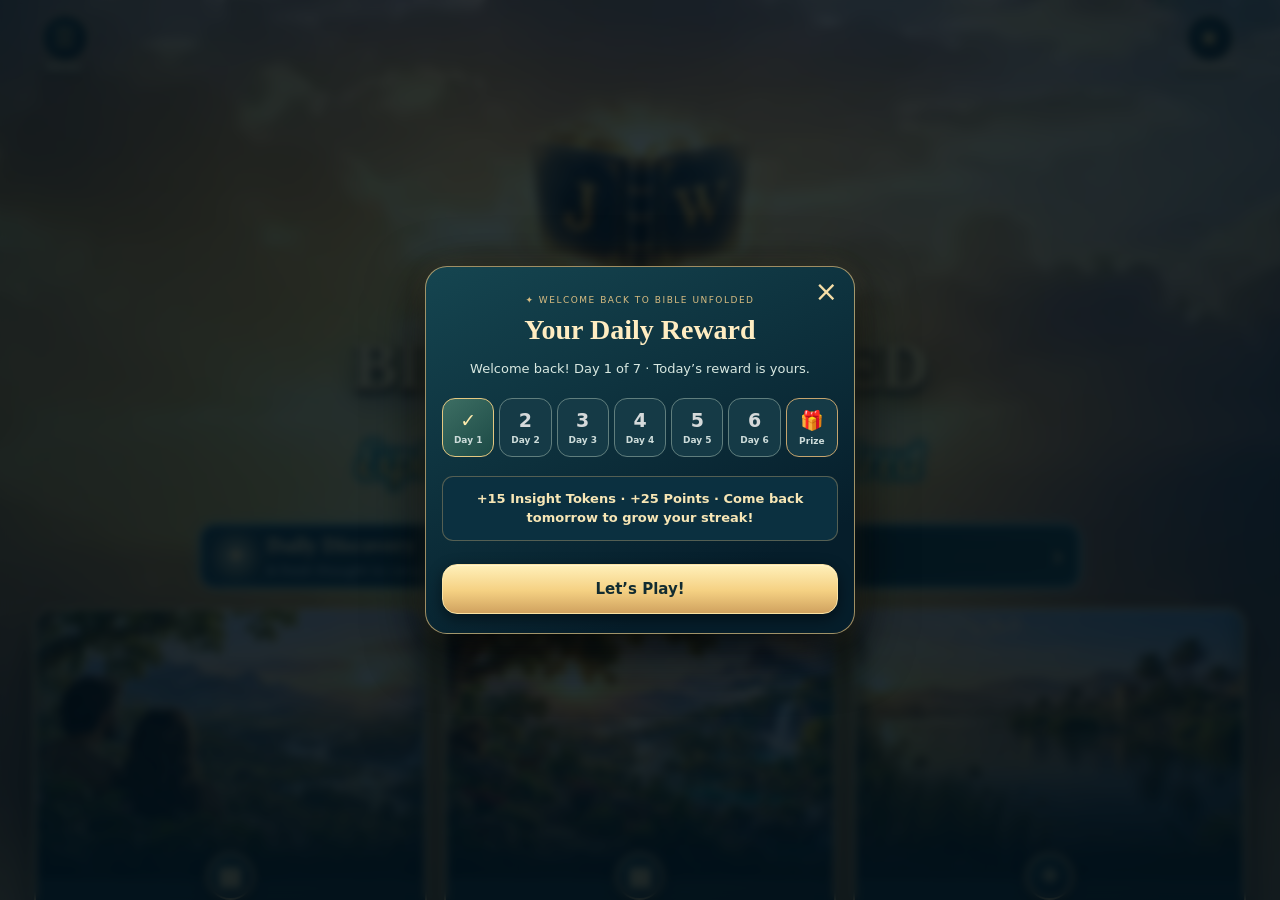
==== index.html @ 42a534f5 "Stage approved Genesis Episodes 13 and 14 on the existing LIVE engine" ====
<!doctype html><html lang="en"><head><meta charset="utf-8"><meta name="viewport" content="width=device-width,initial-scale=1,viewport-fit=cover"><meta name="theme-color" content="#092c35"><title>Bible Unfolded v3.9.231 WORKING — Genesis Word Adventure</title><meta name="build-version" content="v3.9.72-noah-editorial-working">
<script id="bu-daily-live-early-gate-v1">
/* LIVE: hold rapid Daily Discovery taps until the illustrated reader is ready.
   No dropdown, editor, legacy quiz, score, wallet or save migration. */
(()=>{'use strict';
if(!location.pathname.startsWith('/Story-Trails/') &&
 !['127.0.0.1','localhost'].includes(location.hostname))return;
let queued=false,timer=0,attempts=0;
const card=()=>document.getElementById('bu375-home-cta');
const ready=()=>window.BUDailyInsightV1?.libraryCount?.()===60 &&
 typeof window.BUDailyInsightV1.open==='function';
function feedback(message){
 const label=document.getElementById('bu375-home-status');
 if(label)label.textContent=message;
}
function reset(){
 if(timer){clearInterval(timer);timer=0;}
 attempts=0;queued=false;
 card()?.removeAttribute('aria-busy');
}
function openWhenReady(){
 if(!queued)return false;
 const el=card();
 if(!el||!el.getClientRects().length){reset();return true;}
 if(!ready())return false;
 reset();
 if(window.BUDailyInsightV1.open()===false)
  feedback('Could not open Daily Discovery. Please try again.');
 return true;
}
window.addEventListener('click',event=>{
 if(!event.target?.closest?.('#bu375-home-cta'))return;
 event.preventDefault();event.stopImmediatePropagation();event.stopPropagation();
 if(queued)return;
 queued=true;
 if(openWhenReady())return;
 card()?.setAttribute('aria-busy','true');
 feedback('Opening your Daily Discovery…');
 timer=setInterval(()=>{
  if(openWhenReady())return;
  if(++attempts>=450){
   reset();feedback('Daily Discovery could not load. Refresh to try again.');
  }
 },100);
},true);
window.BUDailyLiveEarlyGateV1=Object.freeze({installed:true,queued:()=>queued,ready});
})();
</script>
<style>
:root{--navy:#082530;--deep:#061b26;--teal:#0b3b44;--gold:#f4d48b;--gold2:#cba966;--cream:#fff5d8;--soft:#cbdfdf}*{box-sizing:border-box}html,body{margin:0;min-height:100%;background:var(--deep);color:#fff;font-family:system-ui,-apple-system,Segoe UI,sans-serif}button{font-family:inherit;cursor:pointer}button:focus-visible,a:focus-visible{outline:3px solid #e9c879;outline-offset:3px}button:disabled{opacity:.6;cursor:default}a{color:var(--gold)}.hide,[hidden]{display:none!important}
#app{width:100%;min-height:100dvh;overflow:hidden;background:var(--deep)}.screen{width:100%;height:100dvh;display:flex;flex-direction:column;overflow:hidden}.home-hero{min-height:0;flex:1;position:relative;background-size:cover;background-position:center 58%;display:flex;align-items:center;justify-content:center;text-align:center;padding:24px 20px 18px}.home-hero:before{content:"";inset:0;position:absolute;background:linear-gradient(180deg,#061c27ce,#061d2848 38%,#071924ca 100%)}.hero-copy{z-index:1;max-width:600px}.chapter-label,.overline{font-size:11px;letter-spacing:2.5px;color:var(--gold);font-weight:800}.brand{font-family:Georgia,serif;font-size:clamp(44px,10vw,70px);font-weight:700;line-height:.93;letter-spacing:-1.6px;text-shadow:0 3px 30px #000c;color:#ffe5a2;margin:12px auto 13px}.brand small{display:block;font:700 12px/1.8 system-ui;letter-spacing:4px;color:#fff3d2}.home-hero h1{font-family:Georgia,serif;font-size:clamp(28px,6vw,39px);font-weight:700;line-height:1.08;margin:18px 0 9px;text-shadow:0 3px 10px #0008}.hero-description{font-size:15px;color:#e7f3ed;line-height:1.5;margin:0 auto 18px;max-width:420px}.gold-button,.secondary-button{border-radius:15px;padding:15px 22px;font-size:15px;font-weight:800;border:1px solid #fce3a3;transition:transform .15s}.gold-button{background:linear-gradient(#f6d990,#c89e46);color:#1c2727;box-shadow:0 5px 28px #ffcb6c33;min-height:50px}.gold-button:active,.secondary-button:active{transform:scale(.97)}.secondary-button{color:#f0e8ce;background:#133a46;min-height:45px;border-color:#75949a}.home-actions{display:grid;gap:9px;margin:0 auto;max-width:300px}.route-panel{background:linear-gradient(180deg,#123c49,#082630);padding:13px 15px max(14px,env(safe-area-inset-bottom));border-top:1px solid #d8be7c55;box-shadow:0 -10px 30px #0006;max-height:43dvh;overflow-y:auto}.route-header{display:flex;align-items:center;justify-content:space-between;margin-bottom:10px}.route-header h2{font-family:Georgia,serif;font-size:20px;margin:0}.route-sub{font-size:11px;color:#b1cacb}.path-list{display:flex;gap:9px;overflow-x:auto;padding:2px 0 7px;scrollbar-width:thin;scrollbar-color:#bda16c66 transparent}.episode{flex:0 0 146px;border:1px solid #58767a77;border-radius:12px;min-height:87px;padding:9px 10px;background:#143d47;color:#d9e7e4;text-align:left}.episode.available{background:linear-gradient(135deg,#315a59,#12383e);border:1px solid #e0c580;color:#fff}.episode .n{font-family:Georgia,serif;font-size:19px;color:#fbe0a3}.episode strong{display:block;font-size:13px;margin:2px 0 3px}.episode span{display:block;font-size:10px;color:#b6d0cb}.route-foot{font-size:11px;margin:8px 0 0;color:#b6cfcb}
/* active gameplay */
.play-head{min-height:59px;display:flex;align-items:center;justify-content:space-between;gap:10px;padding:7px 11px;background:#061d29;border-bottom:1px solid #e1c78349;flex-shrink:0}.play-head .back{width:41px;height:41px;border-radius:100%;display:grid;place-items:center;color:#f6dd9d;background:#153c47;border:1px solid #d8c381;font-size:21px;flex-shrink:0}.head-title{text-align:center;min-width:0}.head-title b{font-family:Georgia,serif;display:block;font-size:19px;white-space:nowrap;overflow:hidden;text-overflow:ellipsis}.head-title small{font-size:10px;letter-spacing:1.2px;color:#c8a96a}.head-btn{width:41px;height:41px;flex-shrink:0;border-radius:12px;border:1px solid #54757a;background:#133847;color:#fff;font-size:21px}.scene{position:relative;min-height:0;flex:0 0 34dvh;overflow:hidden;background:#071e2a}.scene-img{position:absolute;inset:0;background-size:cover;background-position:center center;opacity:0;transform:scale(1.035);transition:opacity .85s ease,transform 4s ease;z-index:0}.scene-img.show{opacity:1;transform:scale(1)}.scene-shade{position:absolute;inset:0;background:linear-gradient(180deg,#0009,transparent 35%,transparent 67%,#001f2cb0);pointer-events:none}.scene-label{position:absolute;left:14px;top:14px;right:14px;display:flex;justify-content:space-between;align-items:start;gap:8px;text-shadow:0 2px 9px #000e}.scene-label strong{font-family:Georgia,serif;font-size:18px;display:block;line-height:1.2}.scene-label span{font-size:10px;color:#e4d39f;letter-spacing:1.2px}.stepdots{display:flex;gap:5px;align-items:center}.stepdots i{width:12px;height:4px;border-radius:6px;background:#a0b9bc99;box-shadow:0 1px 3px #000}.stepdots i.active{background:#f9d98b;box-shadow:0 0 10px #ffe7acaa}.scene-sub{position:absolute;bottom:8px;left:15px;right:15px;text-align:center;color:#fff4cd;font:italic 14px Georgia,serif;text-shadow:0 2px 7px #000b;pointer-events:none}.initial-world{position:absolute;inset:0;background:radial-gradient(ellipse at 50% 30%,#1a4550a8,transparent 62%),linear-gradient(180deg,#05121f,#081c2c 55%,#082e3c 79%,#081b29);overflow:hidden}.initial-world:before{content:"";position:absolute;inset:0;background:radial-gradient(circle at 20% 18%,#fff8 0 1px,transparent 2px),radial-gradient(circle at 67% 28%,#effbffb0 0 1px,transparent 2px),radial-gradient(circle at 82% 10%,#fff9 0 1px,transparent 2px);background-size:86px 59px,137px 121px,99px 128px;opacity:.17}.initial-world:after{content:"";position:absolute;left:-15%;right:-15%;bottom:-36%;height:65%;border-radius:50%;background:radial-gradient(ellipse at 50% 10%,#28617780,#031523 64%);box-shadow:0 -15px 26px #6793b22b;transform:rotate(-7deg)}
.gamepanel{display:flex;flex-direction:column;align-items:center;min-height:0;flex:1;padding:10px 13px max(10px,env(safe-area-inset-bottom));background:linear-gradient(180deg,#133a44,#072532 72%);overflow-y:auto;gap:7px;text-align:center}.gamepanel .eyebrow{font-size:10px;letter-spacing:2.3px;color:var(--gold);font-weight:800}.clue{font-family:Georgia,serif;line-height:1.14;margin:2px 0 0;font-size:clamp(20px,2.65dvh,25px);color:#fff8e7;max-width:470px}.letter-answer{font-size:21px;font-weight:700;letter-spacing:4px;min-height:28px;color:#f6d98e}.letter-answer.empty{font-size:12px;letter-spacing:0;color:#a9c5c5}.wheel{width:min(82vw,37dvh,320px);height:min(82vw,37dvh,320px);flex:0 0 auto;position:relative;margin:0 auto;touch-action:none;user-select:none;background:radial-gradient(circle,#214b56c7,#12354040 63%,transparent 64%);border-radius:50%}.wheel:before{content:"";position:absolute;inset:17%;border:2px solid #e3d18f18;border-radius:100%;pointer-events:none}.wheel-line{position:absolute;inset:0;width:100%;height:100%;pointer-events:none;overflow:visible}.wheel-line polyline{fill:none;stroke:#eac77e;stroke-width:3.5;stroke-linecap:round;stroke-linejoin:round;filter:drop-shadow(0 0 4px #ffcf6e)}.tile{position:absolute;top:50%;left:50%;display:grid;place-items:center;width:clamp(53px,8dvh,68px);height:clamp(53px,8dvh,68px);border:2px solid #b9d8d6;border-radius:50%;background:radial-gradient(circle at 37% 25%,#426476,#163847 72%,#0c2834);box-shadow:0 3px 11px #000a,0 0 11px #b8e5e055;color:#fff7e4;font-size:26px;font-weight:800;transform:translate(-50%,-50%);touch-action:none}.tile.chosen{background:radial-gradient(circle,#ffdf9d,#c8a357);color:#142e35;border-color:#fff4c5;box-shadow:0 0 16px #efd190a6}.panel-foot{width:100%;max-width:420px;display:flex;justify-content:space-between;gap:9px;margin-top:auto}.utility-btn{background:#153b45;color:#d8e8de;border:1px solid #64858a;border-radius:12px;font-weight:700;font-size:12px;padding:11px 15px;min-width:83px}.utility-btn:active{background:#29606c}.note{margin:0;min-height:19px;font-size:11px;color:#c1d5ce}.moment{width:100%;max-width:410px;display:flex;flex-direction:column;align-items:stretch;text-align:center;gap:11px;justify-content:center;flex:1;padding:6px}.moment h2{font-family:Georgia,serif;font-size:clamp(26px,4dvh,35px);margin:0;color:#ffe3a2}.moment p{font:17px/1.55 Georgia,serif;margin:0;color:#f1f3e9}.moment .gold-button{width:100%;margin-top:4px}.period-tag{color:#cdbb7c;font-size:11px;letter-spacing:1.9px;font-weight:700}.complete-note{background:linear-gradient(135deg,#f3e5c7,#d6be91);border:1px solid #ffe5b4;box-shadow:0 7px 25px #0008;color:#283833;border-radius:15px;padding:18px;font:16px/1.5 Georgia,serif}.moment .complete-note p{color:#273a39}.next-step{font-size:13px;color:#b9d3ce}
#legacy-screen{position:fixed;inset:0;z-index:80;background:#061c28}#legacy-frame{height:100%;width:100%;border:0}#legacy-back{position:absolute;right:12px;top:14px;z-index:90;background:#0d3642e0;color:#fff7df;border:1px solid #f3d48f;font-size:12px;border-radius:12px;padding:8px 10px;box-shadow:0 2px 12px #000a}
@media(max-height:735px){.scene{flex-basis:31dvh}.play-head{min-height:54px}.gamepanel{gap:3px;padding-top:6px}.wheel{width:min(79vw,34dvh,278px);height:min(79vw,34dvh,278px)}.tile{width:clamp(44px,7.3dvh,57px);height:clamp(44px,7.3dvh,57px);font-size:22px}.clue{font-size:19px}.letter-answer{min-height:26px}.panel-foot .utility-btn{padding:8px}.route-panel{max-height:42dvh}}
@media(max-height:615px){.scene{flex-basis:29dvh}.wheel{width:min(72vw,31dvh,246px);height:min(72vw,31dvh,246px)}.tile{height:42px;width:42px;font-size:19px}.scene-sub{font-size:12px}}
@media(min-width:850px){#app{max-width:520px;min-height:100dvh;margin:0 auto;box-shadow:0 0 100px #000c}.scene{flex-basis:41dvh}.wheel{width:332px;height:332px}}
@media(prefers-reduced-motion:reduce){*,*:before,*:after{animation-duration:.01ms!important;transition-duration:.01ms!important}}

/* Bible Unfolded v0.7 — premium game shell */
#app{position:relative}.hub-screen{background:radial-gradient(ellipse at 80% 0%,#1b4b56 0%,transparent 44%),#091e29;color:#fff}.hub-head{height:68px;padding:10px 15px;display:flex;align-items:center;justify-content:space-between;flex-shrink:0;background:linear-gradient(110deg,#0b2b35,#081b27);border-bottom:1px solid #d9ba6a55;z-index:3}.hub-headtitle{text-align:center;min-width:0}.hub-headtitle small{display:block;font-size:9px;letter-spacing:2px;color:#d5c08c;font-weight:700}.hub-headtitle b{font:700 22px/1.25 Georgia,serif}.hub-icon{background:#0e3540;border:1px solid #b39e6c7d;color:#f9e4b1;width:43px;height:43px;display:grid;place-items:center;border-radius:13px;font-size:29px;line-height:1;flex-shrink:0}.hub-icon:active{transform:scale(.94)}.hub-scroll{overflow-y:auto;overscroll-behavior:contain;flex:1;min-height:0;padding-bottom:max(30px,env(safe-area-inset-bottom));scrollbar-width:thin;scrollbar-color:#b79c63 #0b2a34}.hub-scroll h1{font:700 clamp(28px,7vw,39px)/1.08 Georgia,serif;color:#fff0ca;margin:9px 0}.hub-scroll p{line-height:1.48;color:#c9dcdd;margin:7px 0 12px}.overline{color:#e8cd87}.home-hero{min-height:100dvh;padding:calc(22px + env(safe-area-inset-top)) 20px calc(28px + env(safe-area-inset-bottom));position:relative;background-position:center center;background-size:cover}.home-hero:before{z-index:0;background:linear-gradient(180deg,#081a28cb,#041c2888 28%,#071f2b19 51%,#061823dd 100%),radial-gradient(ellipse at 50% 45%,#08172152,transparent 78%)}.cover-film{position:absolute;inset:-9%;z-index:0;background-image:inherit;background-position:center;background-size:cover;animation:cover-pan 22s ease-in-out infinite alternate;filter:saturate(1.17) contrast(1.1);opacity:.27;pointer-events:none}.cover-shine{z-index:0;position:absolute;left:-30%;bottom:8%;height:28%;width:160%;background:radial-gradient(ellipse,#ffd99c24,transparent 65%);animation:cover-breathe 7s ease-in-out infinite alternate;pointer-events:none}.cover-edition{font-size:10px;letter-spacing:2.4px;color:#fae0aa;font-weight:800;text-shadow:0 2px 10px #000;line-height:1.6}.hero-copy{position:relative;top:-1.6%;width:100%;max-width:620px}.brand{font-size:clamp(48px,12.3vw,82px);letter-spacing:-2.5px;line-height:.88;margin:18px auto 8px;color:#ffe3a0;text-shadow:0 4px 2px #4b35143c,0 8px 25px #000e,0 0 30px #e7ad7240}.brand-rule{display:flex;align-items:center;justify-content:center;gap:12px;color:#f5d591;font-size:13px;margin:19px auto 9px}.brand-rule i{height:1px;width:63px;background:linear-gradient(90deg,transparent,#d8b56b)}.brand-rule i:last-child{transform:rotate(180deg)}.game-subtitle{font:italic 23px/1.3 Georgia,serif;color:#fff3d5;text-shadow:0 2px 12px #000e}.hero-description{font-size:13px;letter-spacing:.35px;margin:14px auto 23px;max-width:300px;color:#e7ece3}.home-actions{max-width:275px}.home-actions .gold-button{font:900 19px system-ui;letter-spacing:2px;box-shadow:0 7px 30px #0b1420aa,0 0 18px #ffc57763;min-height:61px;border-radius:18px}.home-actions .gold-button span{font-size:14px;margin-left:8px}.floating-menu{position:absolute;z-index:5;top:calc(18px + env(safe-area-inset-top));left:17px;width:45px;height:45px;display:grid;place-items:center;border:1px solid #e6cd8c7d;border-radius:14px;color:#fff3d3;background:#072733be;box-shadow:0 3px 18px #0005}.cover-bottom{position:absolute;z-index:3;bottom:calc(28px + env(safe-area-inset-bottom));left:0;right:0;text-align:center;display:flex;flex-direction:column;gap:10px;color:#ffe5a4a9;font-size:10px;font-weight:700;letter-spacing:2.3px}.cover-dots{color:#f0ce8cc9;font-size:12px;letter-spacing:5px}@keyframes cover-pan{from{transform:scale(1.03) translate(-1%,0)}to{transform:scale(1.14) translate(1.5%,-1.3%)}}@keyframes cover-breathe{from{opacity:.33;transform:scale(.85)}to{opacity:1;transform:scale(1.08)}}
/* Journey: theatrical animated winding path */
.journey-intro{padding:24px 19px 17px;background:linear-gradient(180deg,#18465285,transparent)}.journey-intro p{max-width:420px;font-size:13px}.journey-progress{display:flex;gap:10px;align-items:center;flex-wrap:wrap;margin-top:19px}.journey-progress-line{height:6px;border-radius:10px;background:#355b61;overflow:hidden;flex:1 1 140px;border:1px solid #e0ca9259}.journey-progress-line div{height:100%;width:8%;background:linear-gradient(90deg,#f6d494,#c59842);border-radius:9px;box-shadow:0 0 15px #efc276}.journey-progress span{font-size:10px;color:#ddc992;letter-spacing:.3px}.journey-celebrate{text-align:center;margin:6px 15px 12px;background:linear-gradient(105deg,#b68a3a55,#214a4a);border:1px solid #efc97a98;border-radius:14px;color:#ffefbd;padding:13px;font-size:12px;font-weight:800;letter-spacing:1.4px;animation:banner-rise .85s ease-out}.route-world.celebrating .route-stop.open{animation:milestone-pulse 1.8s ease-in-out 2}@keyframes milestone-pulse{0%,100%{box-shadow:0 8px 29px #000c}50%{box-shadow:0 0 28px #f1ce8c88,0 8px 29px #000b}}.journey-celebrate small{display:block;margin-top:6px;font-size:11px;font-weight:400;color:#cce2db;letter-spacing:0}.route-world{position:relative;margin:0 12px 16px;min-height:1140px;border-radius:20px;background:linear-gradient(135deg,#123d47d0,#0d2732e8 48%,#0a202a),radial-gradient(circle at center,#44666a,transparent);overflow:hidden;border:1px solid #e0c17d30;box-shadow:inset 0 0 70px #010d14b5,0 8px 22px #0006}.route-world:before{content:"";position:absolute;inset:0;background:radial-gradient(circle at 12% 8%,#e5bf6840 0 1px,transparent 3px),radial-gradient(circle at 78% 40%,#d9c58244 0 1px,transparent 3px),radial-gradient(circle at 30% 72%,#acc9ca46 0 1px,transparent 3px);background-size:64px 71px,91px 93px,123px 98px;opacity:.36;pointer-events:none}.trail-svg{position:absolute;inset:0;width:100%;height:1120px;overflow:visible;pointer-events:none}.trail-shadow,.trail-glow,.trail-first{fill:none;stroke-linecap:round;stroke-linejoin:round}.trail-shadow{stroke:#030c13;stroke-width:21;opacity:.9}.trail-glow{stroke:url(#pathGold);stroke-width:4;stroke-dasharray:8 12;opacity:.67;animation:trail-dash 22s linear infinite}.trail-first{stroke:#f5cd7b;stroke-width:6;stroke-dasharray:240;stroke-dashoffset:240;animation:trail-arrive 2.2s ease forwards;filter:drop-shadow(0 0 5px #eec574)}.trail-traveler{filter:drop-shadow(0 0 8px #fff2b4)}@keyframes trail-dash{to{stroke-dashoffset:-600}}@keyframes trail-arrive{to{stroke-dashoffset:0}}.journey-stops{position:relative;z-index:2;display:grid;grid-template-rows:repeat(8,138px);padding:15px 10px;}.route-stop{align-self:center;justify-self:start;position:relative;width:72%;max-width:290px;border:1px solid #b79e7273;background:linear-gradient(135deg,#1c4650ef,#081f2aee);color:#e6f0e9;border-radius:15px;display:flex;gap:9px;align-items:center;text-align:left;min-height:105px;padding:12px 10px;box-shadow:0 9px 27px #000a;backdrop-filter:blur(7px);transition:transform .18s,border-color .2s}.route-stop:nth-child(even){justify-self:end}.route-stop.open{background:linear-gradient(135deg,#2b5c5bbf,#153c44f7);border-color:#ffde91;box-shadow:0 0 0 1px #f0cd7e31,0 8px 29px #000c}.route-stop:active{transform:scale(.97)}.route-stop .route-seal{flex:0 0 52px;height:58px;border-radius:12px;display:grid;place-items:center;border:1px solid #efdaaa7a;background:radial-gradient(circle at top,#efc67a75,#284951 58%,#0c242b);box-shadow:inset 0 0 13px #f8cb732c;color:#fbe2a6}.route-seal svg{height:37px;width:37px;stroke:currentColor;stroke-width:1.35;fill:none;stroke-linecap:round;stroke-linejoin:round}.route-stop .route-info{min-width:0;flex:1}.route-stop .route-number{display:block;font-size:9px;letter-spacing:1.1px;color:#e3c580}.route-stop strong{display:block;margin:4px 0;font:700 clamp(13px,3.4vw,16px)/1.18 Georgia,serif;color:#fff4d8}.route-stop small{display:block;font-size:9px;color:#bed2d0;line-height:1.35}.route-stop:before{content:'✦';position:absolute;top:-10px;left:16px;color:#f6d98d;font-size:17px;text-shadow:0 0 9px #f0d58a}.route-stop:not(.open):before{content:'◈';color:#81989d}.journey-disclaimer,.collection-note{font-size:11px!important;margin:9px 18px 16px!important;color:#b3c6c7!important;text-align:center}.levels-shortcut{display:block;margin:15px auto;width:calc(100% - 32px);max-width:390px}
/* Browsable Bible book grid */
.book-intro{padding:25px 17px 10px}.book-intro p{font-size:13px}.testament-label{display:flex;justify-content:space-between;gap:10px;border-bottom:1px solid #c9ae747a;margin:15px 16px 13px;padding-bottom:9px;font-size:10px;letter-spacing:1.35px;font-weight:800;color:#e8cf91}.testament-label span{color:#9fb9ba;letter-spacing:0;font-weight:400}.new-testament{margin-top:27px}.book-grid{display:grid;grid-template-columns:repeat(3,minmax(0,1fr));gap:10px;padding:0 14px}.book-tile{height:104px;position:relative;overflow:hidden;border:1px solid #e0bd7e4a;border-radius:15px;background:linear-gradient(145deg,#2b5260,#10313e 72%);color:#e6e5d4;text-align:left;padding:11px 10px;box-shadow:0 6px 14px #0004}.book-tile:before{content:'';position:absolute;inset:-15%;background:radial-gradient(circle at 80% 11%,#d8bd7366,transparent 32%),repeating-linear-gradient(125deg,transparent 0 11px,#e0d5a906 12px 14px);opacity:.4;pointer-events:none}.book-tile:nth-child(5n+2){background:linear-gradient(145deg,#234853,#172735)}.book-tile:nth-child(5n+3){background:linear-gradient(145deg,#3b4c51,#102d36)}.book-tile:nth-child(5n+4){background:linear-gradient(145deg,#29454e,#102e35)}.book-tile .book-num{font-size:9px;color:#b5c7c6;position:relative}.book-tile .book-abb{font:700 25px Georgia,serif;color:#f4deb0;display:block;position:relative;margin:6px 0 3px}.book-tile .book-name{display:block;position:relative;font-size:10px;line-height:1.2;max-height:26px;overflow:hidden}.book-tile .book-status{position:absolute;right:9px;top:8px;color:#b1a78c;font-size:15px}.book-tile.open{background:linear-gradient(145deg,#396b61,#1a4951);border:1px solid #ffdd90;box-shadow:0 0 19px #ffe3a21c,0 7px 18px #0008}.book-tile.open .book-status{color:#ffe09b}.book-tile:active{transform:scale(.96)}
/* Episode chapter cards */
.episodes-cover{position:relative;min-height:190px;background:linear-gradient(180deg,#0c202f14 10%,#082431d9 100%),var(--episode-image) center 44%/cover;padding:45px 22px 20px;display:flex;flex-direction:column;justify-content:end;border-bottom:1px solid #c6a86f65}.episodes-cover h1{font-size:39px}.episodes-cover p{color:#fbf0d8;font:italic 15px Georgia,serif}.episode-headline{padding:18px 16px 10px;display:flex;align-items:center;justify-content:space-between;gap:10px}.episode-headline b{font:700 19px Georgia,serif;color:#fff1c7}.episode-headline small{font-size:10px;color:#adcbca}.episode-list{display:grid;gap:11px;padding:0 13px 25px}.episode-card{display:flex;align-items:center;gap:12px;width:100%;min-height:105px;padding:10px;border-radius:15px;color:#f5e9d4;border:1px solid #b7a26e6c;background:linear-gradient(110deg,#1a4450,#0c2633);text-align:left;box-shadow:0 7px 15px #0007}.episode-card .episode-thumb{flex:0 0 99px;height:83px;border-radius:11px;background:linear-gradient(145deg,#2c5c63,#091e2b);display:grid;place-items:center;overflow:hidden;border:1px solid #dbc08176;position:relative}.episode-card .episode-thumb img{width:100%;height:100%;object-fit:cover}.episode-card .episode-thumb svg{width:59px;height:59px;stroke:#e5cf99;stroke-width:1.4;fill:none}.episode-card .episode-copy{flex:1;min-width:0}.episode-card .episode-status{font-size:9px;color:#edd08a;letter-spacing:1px;font-weight:800}.episode-card strong{display:block;font:700 17px/1.13 Georgia,serif;color:#fff1d0;margin:5px 0}.episode-card small{color:#c1d3d0;font-size:11px;line-height:1.3;display:block}.episode-card.available{border-color:#efd493;background:linear-gradient(110deg,#2d5a59,#113642)}.episode-card:active{transform:scale(.987)}
/* Single drawer; settings and help modals */
.overlay-mask{position:fixed;inset:0;z-index:100;background:#000a;backdrop-filter:blur(4px)}.overlay-mask.above-drawer{z-index:122}.game-menu{position:fixed;left:0;top:0;bottom:0;z-index:110;width:min(89vw,380px);padding:calc(27px + env(safe-area-inset-top)) 19px calc(16px + env(safe-area-inset-bottom));overflow-y:auto;background:linear-gradient(135deg,#173e4c,#071d29 74%);border-right:1px solid #e1c57b8c;box-shadow:18px 0 55px #0009;animation:drawer-open .23s ease-out}.drawer-top{display:flex;justify-content:space-between;align-items:start;gap:12px;padding-bottom:20px;border-bottom:1px solid #d9c18042}.drawer-top small{font-size:9px;letter-spacing:1.65px;color:#e0c68c}.drawer-top h2{margin:6px 0 0;color:#f6e1ac;font:700 29px Georgia,serif}.drawer-links{display:grid;gap:4px;padding-top:15px}.drawer-links button{border:0;border-bottom:1px solid #bed6d022;background:transparent;color:#eff3ea;text-align:left;display:grid;grid-template-columns:34px 1fr;align-items:center;column-gap:12px;padding:13px 4px;font-size:16px;font-weight:700}.drawer-links button span{grid-row:span 2;display:grid;place-items:center;width:32px;height:32px;border:1px solid #bc9f69;border-radius:10px;color:#f1d9a4;font-size:22px}.drawer-links button small{grid-column:2;color:#a7bec1;font-size:10px;font-weight:400;margin-top:3px}.drawer-links button:active{background:#ffffff14}.drawer-prototype{width:100%;margin:22px auto 0;border:1px dashed #b3baae7a;background:#24445168;border-radius:10px;color:#d7e6db;font-size:12px;padding:12px 13px;text-align:left}.drawer-prototype span{float:right}.drawer-foot{font-size:10px;color:#a7bebc;line-height:1.4;margin:8px 0}.settings-dialog{position:fixed;z-index:125;top:50%;left:50%;width:min(91vw,430px);max-height:86dvh;overflow-y:auto;transform:translate(-50%,-50%);background:linear-gradient(150deg,#204f58,#0b2835 78%);border:1px solid #dec38b;border-radius:21px;padding:26px 22px;box-shadow:0 20px 75px #000c}.settings-dialog h2{font:700 31px Georgia,serif;color:#ffe6ae;margin:8px 0 20px}.settings-dialog p{font-size:14px;color:#e1eae4;line-height:1.6}.setting-row{display:flex;justify-content:space-between;align-items:center;gap:14px;border-bottom:1px solid #bdcca52d;padding:12px 0;color:#f5f2e5}.setting-row span b,.setting-row span small{display:block}.setting-row span small{font-size:11px;color:#b0c9c9;margin-top:3px}.setting-row input{width:21px;height:21px;accent-color:#deb96b}.setting-volume{display:flex;align-items:center;flex-wrap:wrap;gap:12px;padding:14px 0}.setting-volume b{width:100%;font-size:13px}.setting-volume input{flex:1;accent-color:#e6c77e}.setting-volume span{font-size:12px;color:#ebd094}.settings-dialog .gold-button{width:100%;margin-top:16px}.dialog-x{position:absolute;right:15px;top:13px;background:transparent;color:#e9daad;font-size:30px;border:0}.toast{position:fixed;z-index:135;bottom:max(26px,env(safe-area-inset-bottom));left:50%;transform:translateX(-50%);max-width:min(92vw,410px);width:max-content;border-radius:14px;border:1px solid #e7c97b;background:#173d48;color:#fff0d3;padding:13px 17px;box-shadow:0 10px 25px #000c;text-align:center;font-size:13px;line-height:1.4;animation:banner-rise .3s ease}@keyframes drawer-open{from{transform:translateX(-100%)}to{transform:translateX(0)}}@keyframes banner-rise{from{transform:translateY(9px);opacity:0}to{transform:translateY(0);opacity:1}}
@media(min-width:850px){#app{max-width:520px;margin:auto}.home-hero{min-height:100dvh}.route-world{margin:0 18px}.hub-scroll{max-width:520px}}
@media(max-height:630px){.brand{font-size:clamp(43px,11.2vw,65px)}.game-subtitle{font-size:20px}.hero-description{margin:10px auto 14px}.home-actions .gold-button{min-height:54px}}
@media(prefers-reduced-motion:reduce){.cover-film,.cover-shine,.trail-glow,.trail-first,.trail-traveler,.journey-celebrate{animation:none!important}.trail-first{stroke-dashoffset:0}}
.reduce-motion .cover-film,.reduce-motion .cover-shine,.reduce-motion .trail-glow,.reduce-motion .trail-first,.reduce-motion .trail-traveler,.reduce-motion .route-world.celebrating .route-stop.open{animation:none!important}.reduce-motion .trail-first{stroke-dashoffset:0}

/* v0.8: consistent wheel rendering, frictionless discoveries, mobile-first. */
.tile{display:flex!important;align-items:center!important;justify-content:center!important;place-items:unset!important;text-align:center!important;padding:0!important;margin:0!important;line-height:1!important;font-family:Arial,Helvetica,sans-serif!important;font-variant-numeric:lining-nums;appearance:none!important;-webkit-appearance:none!important;box-sizing:border-box!important;font-size:clamp(23px,3.25dvh,28px)!important;user-select:none;-webkit-user-select:none}
.wheel{touch-action:none;-webkit-touch-callout:none}
.panel-foot{justify-content:center;gap:20px}
.panel-foot .utility-btn{min-width:116px}
.book-tile.demo{border-color:#9bbab7;background:linear-gradient(145deg,#163f44,#122c39)}
.book-tile.demo .book-status{color:#f5dda1;font-size:10px;letter-spacing:1px}
.reveal-pulse{width:100%;flex:1;display:flex;flex-direction:column;align-items:center;justify-content:center;gap:13px;text-align:center;min-height:170px}
.reveal-pulse .eyebrow{font-size:12px}
.reveal-pulse h2,.story-read h2{font:clamp(26px,4dvh,34px)/1.15 Georgia,serif;color:#fae1a3;margin:0}
.reveal-pulse p{font:15px Georgia,serif;color:#bedbd6;margin:0}
.reveal-spark{font-size:43px;color:#f7dc93;filter:drop-shadow(0 0 13px #ffd48a99);animation:revealTwinkle 1.6s ease-in-out infinite alternate}
@keyframes revealTwinkle{from{transform:scale(.92);opacity:.7}to{transform:scale(1.10);opacity:1}}
.reveal-pulse .secondary-button{max-width:260px;margin-top:4px;padding:9px}
.story-read{width:100%;max-width:510px;max-height:100%;overflow-y:auto;display:flex;flex-direction:column;gap:12px;padding:8px 3px 14px;scrollbar-width:thin}
.story-read p{font:clamp(14px,2.2dvh,17px)/1.55 Georgia,serif;color:#f5efda;margin:0;text-align:left}
.story-read a{color:#f8dc9b;font-size:13px;text-align:center}
.story-read .gold-button{flex-shrink:0;margin-top:4px}
.final-moment{gap:12px}.final-moment .completion-caption{font:16px/1.45 Georgia,serif;color:#dfede7;margin:0 0 4px}
.final-moment .secondary-button{flex-shrink:0;width:100%}
@media(max-height:700px){.story-read{gap:8px}.final-moment{gap:8px}.final-moment h2{font-size:24px}.final-moment .gold-button,.final-moment .secondary-button{padding:10px}}
.reduce-motion .reveal-spark{animation:none!important}

/* v1.0: robust touch-letter centering and new gallery screen */
#play-menu{font-size:23px;font-weight:650;line-height:1;display:grid;place-items:center}
.wheel .tile{appearance:none;-webkit-appearance:none;display:flex;align-items:center;justify-content:center;line-height:1!important;padding:0!important;box-sizing:border-box;white-space:nowrap;font-family:Arial,Helvetica,sans-serif;text-align:center}
.music-note{font-size:11px;color:#c3d6d4;line-height:1.45;flex:0 0 100%;margin-top:2px}
#setting-theme{width:100%;background:#163641;border:1px solid #d7bb83;color:#f5e9cc;padding:10px;border-radius:10px;font-size:13px}
.gallery-scroll{padding:21px 16px 40px}
.gallery-grid{display:grid;grid-template-columns:1fr 1fr;gap:12px;margin:18px 0 22px}
.gallery-card{border-radius:15px;border:1px solid #c8ae765c;background:linear-gradient(180deg,#20434d,#0e2b35);text-align:left;color:#f3e9d4;overflow:hidden;padding:0;box-shadow:0 8px 21px #0005}
.gallery-card.locked{opacity:.58}
.gallery-art{aspect-ratio:4/3;background:#1e4850 center/cover;display:grid;place-items:center;color:#dfc98f;font-size:34px}
.gallery-copy{display:flex;flex-direction:column;gap:5px;padding:10px;min-height:92px}
.gallery-copy span{font-size:9px;letter-spacing:.8px;color:#e3c789}.gallery-copy strong{font-family:Georgia,serif;font-size:18px;line-height:1.15}
.gallery-copy small{font-size:11px;color:#c5d5ce}
.gallery-resume{width:100%}
.gallery-viewer{max-width:95vw;width:min(720px,95vw);max-height:90dvh;padding:0 0 20px;border:1px solid #e9ca89;border-radius:17px;background:#0c2633;color:#f7e8c3;box-shadow:0 30px 100px #000e}
.gallery-viewer::backdrop{background:rgba(0,0,0,.86)}
.gallery-viewer img{display:block;width:100%;height:auto;max-height:73dvh;object-fit:contain}
.gallery-viewer #viewer-caption{padding:14px 14px 0;font:19px/1.25 Georgia,serif;text-align:center}
.viewer-close{position:absolute;right:11px;top:10px;z-index:2;background:#0b2639d9;color:#fff2d1;border:1px solid #d9bd83;border-radius:50%;font-size:28px;width:42px;height:42px}

/* v1.1 Moses crossword bonus: optional nonblocking gameplay */
#legacy-crossword{position:absolute;right:12px;top:58px;z-index:91;background:#183d48ed;color:#ffe5a2;border:1px solid #e1c17b;border-radius:12px;padding:9px 13px;font-weight:700;font-size:13px;box-shadow:0 3px 13px #000a}
#crossword-screen{position:fixed;inset:0;z-index:95;overflow:auto;background:#061e2c;color:#fff8e9;font-family:system-ui,-apple-system,'Segoe UI',sans-serif;padding:env(safe-area-inset-top) 12px max(24px,env(safe-area-inset-bottom));overscroll-behavior:contain}
#crossword-screen[hidden]{display:none!important}
#crossword-screen button{font:inherit;cursor:pointer}
.xword-shell{max-width:610px;margin:auto;min-height:100%;display:flex;flex-direction:column;gap:12px}
.xword-top{display:flex;gap:8px;align-items:center;justify-content:space-between;padding-top:10px}
.xword-back{min-height:42px;background:#153a47;border:1px solid #b7a16c;color:#ffe7a6;border-radius:12px;padding:8px 14px;font-weight:700}
.xword-title{font:bold 26px/1.05 Georgia,serif;text-align:center;color:#f5d695;flex:1}
.xword-sub{text-align:center;color:#d6d2bf;font-size:13px;margin:-4px 0 0}
.xword-progress{display:flex;justify-content:center;gap:8px;margin:4px auto}
.xword-dot{height:5px;width:39px;border-radius:9px;background:#3c6971}
.xword-dot.active{background:#efd084;box-shadow:0 0 10px #efd0846c}
.xword-board{display:grid;gap:2px;margin:auto;max-width:100%;width:min(90vw,370px);aspect-ratio:var(--cw)/var(--ch);background:#0b2737bf;border-radius:12px;padding:4px;border:1px solid #b99a595e}
.xword-cell{position:relative;aspect-ratio:1;border-radius:4px;background:linear-gradient(140deg,#f8edce,#d6bd89);display:grid;place-items:center;color:#103040;font-weight:800;font-size:clamp(12px,4.2vw,21px);box-shadow:inset 0 1px 1px #fff8e8;text-align:center;min-width:0;padding:0;border:1px solid #b29666}
.xword-cell.empty{visibility:hidden;pointer-events:none}
.xword-cell.active{outline:2px solid #ffdd87;outline-offset:-2px;background:#fff4d7}
.xword-cell.solved{color:#153946;background:#d4e7d5}
.xword-cell .xnum{position:absolute;left:2px;top:1px;color:#817050;font-size:8px;line-height:1}
.xword-clue{background:#133947;border:1px solid #5b7e80;border-radius:13px;padding:11px 15px;display:flex;justify-content:space-between;gap:10px;align-items:center;color:#fff2d0;font-size:14px;text-align:left;min-height:56px}
.xword-clue strong{color:#ffe08d}
.xword-clue small{color:#bed0cd}
.xword-clue-list{display:flex;gap:7px;flex-wrap:wrap;justify-content:center}
.xword-clue-btn{background:#123541;border:1px solid #4c7074;color:#f6e9c7;padding:7px 11px;border-radius:10px;font-size:12px!important}
.xword-clue-btn.current{border-color:#e5bd6c;color:#ffe49e;background:#35505b}
.xword-clue-btn.complete{color:#bde8c8;border-color:#6a9a83}
.xword-answer{height:35px;text-align:center;color:#ffe5a0;font-size:20px;font-weight:800;letter-spacing:5px}
.xword-wheel{width:min(65vw,206px);height:min(65vw,206px);position:relative;margin:0 auto 2px;touch-action:none;user-select:none}
.xword-wheel:before{content:'';position:absolute;inset:13%;border-radius:50%;border:2px solid #517887;box-shadow:0 0 20px #062330}
.xword-wheel svg{position:absolute;inset:0;width:100%;height:100%;pointer-events:none;overflow:visible}
.xword-wheel polyline{fill:none;stroke:#e9c77f;stroke-width:4;stroke-linecap:round;stroke-linejoin:round;filter:drop-shadow(0 0 6px #e9c77faa)}
.xword-letter{position:absolute;left:var(--px);top:var(--py);transform:translate(-50%,-50%);width:clamp(34px,10vw,44px);height:clamp(34px,10vw,44px);background:#113e4e;border:2px solid #c1d4cc;color:#fff6df;border-radius:50%;font-size:19px!important;font-weight:800!important;line-height:1!important;padding:0!important;display:grid;place-items:center;touch-action:none}
.xword-letter.chosen{background:#e8cf94;color:#163c47;box-shadow:0 0 11px #ffe7a999}
.xword-note{text-align:center;color:#c3d7d8;min-height:20px;font-size:12px}
.xword-actions{display:flex;justify-content:center;gap:10px;padding:1px 0 15px}
.xword-actions button{background:#1a414b;border:1px solid #688589;color:#fff3d5;border-radius:12px;padding:9px 16px;font-weight:700}
.xword-finish{text-align:center;margin:auto;padding:24px 12px;display:grid;gap:16px}
.xword-finish h2{font:34px Georgia,serif;color:#f3d288;margin:0}
.xword-finish p{line-height:1.5;color:#e3e4da}
.xword-next{background:linear-gradient(#fae19b,#d5ab5f)!important;color:#1b3338!important;border:1px solid #fce9ab!important;border-radius:13px!important;padding:14px 22px!important;font-weight:800!important;font-size:17px!important}
@media(max-height:735px){.xword-shell{gap:7px}.xword-top{padding-top:2px}.xword-board{width:min(78vw,310px)}.xword-wheel{width:min(48vw,157px);height:min(48vw,157px)}.xword-letter{width:34px;height:34px;font-size:16px!important}.xword-clue{min-height:44px;padding:8px 12px}}

/* v1.1 final: keep older Moses header readable and fit crossword controls on phones */
#legacy-frame{position:absolute;top:48px;left:0;height:calc(100% - 48px);width:100%}
#legacy-screen:before{content:'';position:absolute;top:0;left:0;right:0;height:48px;background:#092934;z-index:89;border-bottom:1px solid #806a3e}
#legacy-back{top:6px;left:10px;right:auto;padding:7px 9px;font-size:12px}
#legacy-crossword{top:6px;right:10px;font-size:12px;padding:7px 9px}
.xword-board{width:min(82vw,328px)}
.xword-wheel{width:min(54vw,176px);height:min(54vw,176px)}
.xword-letter{width:clamp(32px,9vw,40px);height:clamp(32px,9vw,40px)}
.reveal-hint{font-size:11px;color:#c8dad2;text-align:center;margin-top:7px}
@media(max-height:800px){.xword-board{width:min(79vw,300px)}.xword-wheel{width:min(50vw,160px);height:min(50vw,160px)}.xword-shell{gap:8px}}

/* v1.2 consolidated header shared across Genesis and Moses */
#legacy-screen{z-index:80;background:#061c28}
#legacy-screen:before{display:none!important}
#legacy-frame{position:absolute!important;top:62px!important;height:calc(100% - 62px)!important;left:0;width:100%;border:0}
.legacy-unified-bar{height:62px;position:absolute;z-index:95;top:0;left:0;right:0;display:flex;align-items:center;justify-content:space-between;gap:8px;padding:5px 13px;background:linear-gradient(100deg,#062631,#133d46);border-bottom:1px solid #d0b77b67;color:#ffefc4}
#legacy-screen #legacy-back,#legacy-screen #legacy-menu{all:unset;box-sizing:border-box;flex:0 0 47px;height:46px;border:1px solid #e5d29a91;border-radius:15px;display:flex;align-items:center;justify-content:center;background:#10424a;color:#fff2d0;font:700 28px Arial,sans-serif;cursor:pointer}
.legacy-heading{flex:1;min-width:0;text-align:center;display:flex;flex-direction:column;gap:1px}.legacy-heading span{font:700 10px Arial,sans-serif;letter-spacing:1.4px;color:#dfc994}.legacy-heading strong{font:700 clamp(18px,5vw,24px) Georgia,serif;color:#fff5d6;white-space:nowrap;overflow:hidden;text-overflow:ellipsis}
#menu-crossword{margin-top:7px}
#xword-menu{min-width:46px;font-size:22px}

/* v1.3 one unified puzzle engine, no iframe */
#play .play-head{z-index:8}
#play .gamepanel .clue{line-height:1.2}
#play .gamepanel .wheel{touch-action:none}
#play .scene-label{pointer-events:none}
#play .stepdots{max-width:44%;flex-wrap:wrap;justify-content:flex-end;gap:4px}
#play .stepdots i{width:9px;min-width:9px;height:4px}
#play .story-read{padding-bottom:28px}
#play .panel-foot{padding-bottom:max(8px,env(safe-area-inset-bottom))}

/* Bible Unfolded v1.4 mode architecture */
.mode-screen{min-height:100dvh;background:linear-gradient(155deg,#0b2934,#103a45 55%,#061d2b);color:#f8e6bd}
.mode-scroll{padding:25px 18px max(50px,env(safe-area-inset-bottom));max-width:700px;margin:auto;display:flex;flex-direction:column;gap:17px}
.mode-intro{font-family:Georgia,serif;font-size:clamp(18px,4.5vw,24px);text-align:center;line-height:1.35;margin:14px 2px 18px;color:#f1ddac}
.mode-card{display:flex;align-items:center;text-align:left;gap:17px;width:100%;border-radius:19px;padding:19px 16px;border:1px solid #e9c87889;color:#fff4df;background:linear-gradient(120deg,#215061,#102f3e 65%,#092836);min-height:111px;box-shadow:0 7px 22px #041a2688;cursor:pointer}
.mode-card.story{background-image:linear-gradient(110deg,#3c4e4ae8,#0b303fe8),url('');}
.mode-card.cross{border-color:#82b3b5ab}.mode-card.watch{border-color:#b9a4ceab}
.mode-card:active{transform:scale(.989)}.mode-card:focus-visible{outline:3px solid #fff1ab}
.mode-card .mode-icon{font-size:30px;color:#f7cf82;display:flex;justify-content:center;align-items:center;flex:0 0 51px;height:51px;border-radius:14px;background:#f4d3931c;border:1px solid #f4d39350}
.mode-card span:nth-child(2){min-width:0;flex:1}.mode-card strong{font-family:Georgia,serif;font-size:23px;display:block;margin-bottom:7px}.mode-card small{font-size:13px;line-height:1.45;display:block;color:#c1d6d5}.mode-card b:last-child{font-size:32px;font-weight:400;color:#edd091}
.mode-card.is-locked{opacity:.58;filter:saturate(.48)}.mode-status,.mode-source{text-align:center;color:#acc8c7;font-size:13px;margin-top:13px;line-height:1.5}
#crossword-screen .xword-shell{max-width:720px;margin:auto}#crossword-screen .xword-top{align-items:center}
#crossword-screen .xword-board{width:min(94vw,480px);max-width:100%;margin:auto;aspect-ratio:var(--cw)/var(--ch)}
#crossword-screen .xword-title{font-size:clamp(23px,5vw,32px)}
#watch-player{min-height:100dvh;background:#05222e;color:#f9e9c4;display:flex;flex-direction:column}
#watch-player[hidden]{display:none!important}
.watch-frame{position:relative;flex:1;min-height:48dvh;overflow:hidden;background:#091e27}
.watch-image{position:absolute;inset:0;background-size:cover;background-position:center;transform:scale(1);transition:background-image .5s ease}
.watch-image.moving{animation:watch-pan 7.4s ease-in-out both alternate}
@keyframes watch-pan{from{transform:scale(1.01) translate(-.4%,0)}to{transform:scale(1.13) translate(1%,-1%)}}
.watch-scrim{position:absolute;inset:0;background:linear-gradient(transparent 39%,#051923de 100%)}
.watch-caption{position:absolute;bottom:24px;left:20px;right:20px;text-align:center;text-shadow:0 2px 8px #000}
.watch-caption span{letter-spacing:2px;color:#f1d591;font-size:11px}.watch-caption h2{font:700 clamp(28px,7vw,42px)/1.1 Georgia,serif;margin:11px 0}.watch-caption p{font-size:clamp(14px,3.8vw,17px);line-height:1.45;color:#f3e8dc;margin:0 auto;max-width:540px}
.watch-controls{padding:20px 19px 24px;display:flex;flex-direction:column;gap:18px;background:#072c3b}
.watch-progress{display:flex;gap:5px}.watch-progress i{flex:1;height:4px;border-radius:5px;background:#638b9066}.watch-progress i.seen{background:#dfbf73}
.watch-actions{display:flex;gap:12px;justify-content:space-between}.watch-actions button{border:1px solid #acccbe8f;background:#234c59;color:#fff2d1;border-radius:14px;padding:13px 16px;font-size:17px}.watch-actions button:disabled{opacity:.25}
.watch-source{text-align:center;color:#d8c18b;font-size:13px}
.reduce-motion .watch-image.moving{animation:none}
@media (max-height:700px){.watch-frame{min-height:43dvh}.watch-caption{bottom:14px}.watch-controls{padding:12px 18px}}

/* v1.5: compact mobile crossword + polished readable story player */
#crossword-screen{background:radial-gradient(ellipse at 45% 0%,#174a59 0%,transparent 48%),radial-gradient(circle at 90% 82%,#25535b80,transparent 42%),#061e2c;overflow-x:hidden;padding:env(safe-area-inset-top) 10px max(12px,env(safe-area-inset-bottom))}
.xword-shell{gap:5px;max-width:590px;min-height:0}
.xword-top{padding-top:4px;min-height:45px}.xword-title{font-size:clamp(19px,5.5vw,25px)}
.xword-back{padding:7px 9px;min-height:39px;font-size:13px!important}
.xword-sub{font-size:11px;margin:0}.xword-progress{margin:0 auto 3px}
.xword-board{width:min(73vw,294px,36dvh);border-color:#e7c57e72;background:linear-gradient(140deg,#225062bf,#0b2939e0);padding:5px;box-shadow:0 7px 25px #0008,0 0 20px #d7b66615}
.xword-cell{font-size:clamp(11px,3.8vw,17px);border-radius:4px}
.xword-clue{min-height:46px;font-size:13px;padding:8px 11px;background:linear-gradient(110deg,#164451,#0c313e);border-color:#b49762a3;line-height:1.25}
.xword-clue small{font-size:10px;min-width:38px}
.xword-clue-list{gap:5px}.xword-clue-btn{padding:5px 9px;font-size:11px!important;border-radius:9px}
.xword-answer{height:26px;font-size:17px;letter-spacing:3px}
.xword-wheel{width:min(66vw,250px,31dvh);height:min(66vw,250px,31dvh);margin:2px auto 0}
.xword-letter{width:clamp(35px,10.8vw,49px);height:clamp(35px,10.8vw,49px);font-size:clamp(16px,4.9vw,23px)!important;background:radial-gradient(circle at 35% 27%,#38626e,#103744 77%);border:2px solid #ecdbba;box-shadow:0 2px 10px #031b259e;line-height:1!important;display:flex;align-items:center;justify-content:center}
.xword-note{display:none!important}.xword-actions{padding:2px 0 4px;gap:10px}.xword-actions button{padding:8px 17px;min-height:36px}
@media(max-height:700px){.xword-board{width:min(69vw,260px,35dvh)}.xword-wheel{width:min(61vw,225px,28dvh);height:min(61vw,225px,28dvh)}.xword-clue{min-height:42px}.xword-shell{gap:4px}}
/* Brightened and framed Watch Story captions — readable, not a plain document */
.watch-caption{bottom:15px;left:13px;right:13px;padding:15px 14px 13px;background:linear-gradient(145deg,#082d3ae8,#0b253be8);border:1px solid #d8b574ad;border-radius:19px;box-shadow:0 12px 32px #00121cbc,inset 0 1px #f4ddb324;text-shadow:none;backdrop-filter:blur(5px)}
.watch-caption span{font:bold 10px/1.4 system-ui;letter-spacing:2.3px;color:#efce83}
.watch-caption h2{font:700 clamp(22px,6vw,34px)/1.15 Georgia,serif;color:#ffe1a3;margin:5px 0 8px;letter-spacing:-.4px}
.watch-caption p{font:clamp(14px,3.8vw,16px)/1.47 Georgia,serif;color:#f6ebd2;margin:0 auto}
.watch-frame{min-height:45dvh}.watch-image.moving{animation-duration:24s}
.watch-controls{padding:12px 15px max(16px,env(safe-area-inset-bottom));gap:11px;flex-shrink:0}
.watch-speed-control{display:flex;justify-content:center;gap:8px;align-items:center;color:#e7c980;font-size:12px}
.watch-speed-control select{background:#153b49;color:#f5e5be;border:1px solid #bfa575;border-radius:8px;padding:6px 9px;font-size:12px}
.watch-actions button{padding:10px 13px;min-height:42px}
.watch-image{will-change:transform;transition:background-image .8s ease}
@media(max-height:700px){.watch-frame{min-height:40dvh}.watch-caption{bottom:9px;padding:9px 12px}.watch-controls{gap:6px}}
@media(prefers-reduced-motion:reduce){.watch-image.moving{animation:none!important}}

/* v1.7 economy, hints, chapter navigation and 7-day reward presentation */
.scene-sub{pointer-events:auto;z-index:5}
.scene-scripture{display:inline-flex;align-items:center;justify-content:center;background:#092a37d9;border:1px solid #e6c98b;border-radius:999px;padding:6px 14px;color:#ffedb8;font:700 12px system-ui;text-decoration:none;box-shadow:0 4px 12px #0008;min-height:33px;pointer-events:auto}
.reward-mini{display:flex;align-items:center;justify-content:center;gap:12px;flex-wrap:wrap;font:bold 12px system-ui;color:#f9dfa0;margin:0 auto;padding:4px 8px;min-height:24px;border-radius:11px;background:#193f48bb}
.reward-mini span{color:#fff4d4}.gamepanel .reward-mini{font-size:11px;margin-bottom:0;min-height:20px}
.xword-note{display:block!important;font-size:12px;line-height:1.35;max-width:400px;color:#e7d29b;padding:2px 12px;min-height:17px;text-align:center}
.xword-shell>.reward-mini{margin:2px auto}
.reward-scroll{padding:18px 14px 60px}.reward-hero{border:1px solid #d8bc7b8c;background:linear-gradient(145deg,#1d5455,#0b2c3a);border-radius:17px;padding:16px 13px;text-align:center;display:flex;flex-direction:column;gap:10px;box-shadow:0 6px 22px #0006}
.reward-hero>span{color:#f4dfac;font-size:11px;letter-spacing:2px}.reward-hero>strong{font:700 25px Georgia;color:#fff0c4}.reward-hero>small{color:#c5dbdc;font-size:11px}.reward-scroll h2{display:flex;justify-content:space-between;gap:10px;font:700 22px Georgia;color:#ffe4a8;margin:25px 0 12px}.reward-scroll h2 small{font:700 12px system-ui;color:#bdd7d2;align-self:end}
.reward-days,.daily-bubbles{display:grid;grid-template-columns:repeat(7,minmax(0,1fr));gap:5px}.day-bubble{display:flex;align-items:center;justify-content:center;flex-direction:column;gap:4px;border:1px solid #607e7d;border-radius:13px;background:#153a46;color:#d5d9da;min-width:0;font-size:19px;font-weight:800;aspect-ratio:0.88}.day-bubble.filled{background:linear-gradient(140deg,#3d6e63,#1c4a46);border-color:#e4c881;color:#ffebad}.day-bubble.gift-day{border-color:#c5a46e}.day-bubble small{font-size:9px;font-weight:700;color:#cddcda}.reward-explain{font-size:12px;line-height:1.6;color:#bccfce;margin:10px 0}
.reward-product{border:1px solid #c2b17c77;background:linear-gradient(105deg,#1b4851,#092d39);border-radius:14px;padding:13px 11px;display:flex;align-items:center;gap:7px;flex-wrap:wrap;margin:10px 0}
.reward-product-copy{flex:1;min-width:145px}.reward-product strong{display:block;font-size:15px;color:#f5e5bc}.reward-product small{font-size:11px;color:#bcd3d0;display:block;margin-top:4px}
.reward-product button{border:1px solid #f1d69a;background:#caa662;border-radius:10px;color:#12333b;padding:9px 10px;font-weight:800;font-size:12px}.reward-product button:disabled{background:#21494b;color:#e5dcbb}.reward-product .view-art{background:#143a46;color:#f3dfad}
.daily-mask{position:fixed;inset:0;z-index:250;background:#020f17d6;display:grid;place-items:center;padding:14px;backdrop-filter:blur(4px)}
.daily-dialog{width:min(95vw,430px);border:1px solid #f7d58b;background:linear-gradient(160deg,#194b51,#072432 83%);box-shadow:0 20px 70px #000c;border-radius:22px;padding:28px 16px 19px;text-align:center;position:relative}
.daily-x{position:absolute;top:7px;right:10px;border:0;background:transparent;color:#f6dea7;font-size:28px}.daily-overline{font-size:9px;letter-spacing:1.5px;color:#d9bd82}
.daily-dialog h2{font:700 28px Georgia;color:#ffedc2;margin:9px 0}.daily-dialog p{font-size:13px;color:#d8e8e1;line-height:1.5}.daily-bubbles{margin:19px 0}.daily-gift{padding:12px 6px;border:1px solid #bca16e6a;border-radius:11px;background:#0b3040;color:#f7e6b5!important;font-weight:700}.daily-dialog .gold-button{width:100%;margin-top:10px}
.gold-wheel .wheel .tile{border-color:#f9d685!important;background:radial-gradient(circle at 30% 25%,#746144,#2d4a52 70%,#0d2635)!important;box-shadow:0 0 12px #ffdb7c66,0 3px 11px #0009}
.final-moment .secondary-button{padding:10px;min-height:38px}
@media(max-height:700px){.gamepanel .reward-mini{padding:0 7px;font-size:10px}.scene-scripture{font-size:11px;min-height:29px;padding:4px 11px}.final-moment .secondary-button{padding:7px;min-height:32px}}

/* v2.5: content expansion + readable 14-stage journey */
#xword-progress{width:100%;max-width:440px;flex-wrap:wrap;gap:5px;justify-content:center}
#xword-progress .xword-dot{flex:0 0 clamp(11px,3vw,19px);width:clamp(11px,3vw,19px);height:5px}
.trail-new-tag{font:700 9px system-ui;letter-spacing:.09em;background:#ba914a;color:#0a2837;border-radius:5px;padding:2px 5px;vertical-align:middle}
#soundtrack-status{font-weight:700;color:#ead39a;display:block;margin-top:7px}

/* v2.6: compact introductory reading choice; no difficulty-menu clutter. */
#chapter-guide[hidden]{display:none!important}
.chapter-guide{position:fixed;inset:0;z-index:2500;display:flex;align-items:center;justify-content:center;background:rgba(1,10,20,.9);padding:16px;overflow-y:auto;overscroll-behavior:contain}
.chapter-guide-box{position:relative;width:min(460px,100%);max-height:calc(100dvh - 32px);overflow-y:auto;border:1px solid #c8a96a;border-radius:24px;background:linear-gradient(145deg,#0d3542,#031d28);box-shadow:0 20px 55px #000b;color:#f5e9c7}
.chapter-guide-cover{height:clamp(145px,28dvh,235px);background-position:center;background-size:cover;box-shadow:inset 0 -45px 45px #06222c}
.chapter-guide-content{padding:12px 22px 26px;text-align:center}
.chapter-guide-content h2{font-family:Georgia,serif;color:#f4da99;font-size:clamp(25px,5.7vw,34px);line-height:1.14;margin:6px 0 10px}
.chapter-guide-content p{color:#d0dfe0;line-height:1.5;font-size:14px;margin:0 0 18px}
.chapter-guide-content .gold-button{width:100%;min-height:57px;display:block}
.chapter-guide-read{color:#f6d997;background:none;border:0;padding:16px 8px 8px;text-decoration:underline;text-underline-offset:4px;font:600 15px system-ui;cursor:pointer;min-height:48px}
.chapter-guide-read small{font-size:12px;font-weight:400;color:#c9d9dd}
.chapter-guide-close{position:absolute;top:12px;right:13px;border:1px solid #f2d68a;background:#062b38d9;color:#f8e9b7;font-size:27px;width:42px;height:42px;border-radius:50%;z-index:1;cursor:pointer}
.chapter-guide-reading{text-align:left;padding:18px 20px 26px;max-height:none}
.chapter-guide-reading .story-read{padding:0;margin:0;max-height:none}
.chapter-guide-reading .story-read p{font-size:14px;line-height:1.6;color:#e7e4d9;text-align:left}
.chapter-guide-reading .story-read h2{font-size:27px;text-align:left}
.chapter-guide-reading .story-read a{display:block;overflow-wrap:anywhere;font-size:14px;margin:11px 0}
.chapter-guide-reading .story-read button{font-size:15px;min-height:52px;width:100%}
@media (max-height:620px){.chapter-guide{align-items:flex-start}.chapter-guide-cover{height:115px}}

/* v2.7: preserve beautiful photographs; never place story titles over the art. */
#play .scene{flex-basis:30dvh}
#play .scene-label{position:relative!important;left:auto!important;right:auto!important;top:0!important;bottom:auto!important;display:flex;align-items:center;justify-content:space-between;gap:8px;min-height:51px;padding:8px 16px;background:linear-gradient(105deg,#082d3b,#0a3c43);border-top:1px solid #d5ae7075;border-bottom:1px solid #d5ae7075;text-shadow:none;z-index:1}
#play .scene-label strong{font:700 clamp(17px,4.5vw,23px)/1.15 Georgia,serif;color:#f7dda3}
#play .scene-label span{color:#d4c49e;font-size:10px}
#play .stepdots{flex-wrap:wrap;justify-content:flex-end;max-width:95px}
#play .scene-sub{bottom:9px}
/* v2.7: a bigger central wheel with compact icon rail, even on small phones. */
#crossword-screen .trail-wheel-row{width:min(100%,440px);max-width:440px;min-height:218px;margin:2px auto;position:relative;display:flex;justify-content:center;align-items:center}
#crossword-screen .trail-wheel{width:clamp(197px,64vw,260px);height:clamp(197px,64vw,260px);margin:0 auto!important;max-width:65vw;max-height:65vw;flex:none}
#crossword-screen .trail-wheel .xword-letter{width:clamp(38px,11vw,50px);height:clamp(38px,11vw,50px);font-size:clamp(18px,5vw,26px)!important}
#crossword-screen .trail-action-rail{position:absolute;left:0;top:50%;transform:translateY(-50%);display:flex;flex-direction:column;gap:7px;z-index:4}
#crossword-screen .trail-rail-btn{display:flex;flex-direction:column;align-items:center;justify-content:center;width:43px;height:44px;padding:3px 2px;border-radius:12px;background:linear-gradient(145deg,#154951,#0b313a);border:1px solid #cfb77a;color:#ffe9b0;box-shadow:0 4px 9px #0008;font:bold 22px system-ui;cursor:pointer;transition:filter .15s ease,transform .15s ease}
#crossword-screen .trail-rail-btn:active{transform:scale(.96);filter:brightness(1.3)}
#crossword-screen .trail-rail-btn small{font:700 10px system-ui;color:#f8dfa6;line-height:1}
#crossword-screen .trail-rail-btn.rail-check{background:linear-gradient(145deg,#ffe6a0,#dba65a);color:#13343c}
#crossword-screen .trail-rail-btn.rail-hint{box-shadow:0 0 10px #f4cb6650}
#crossword-screen .trail-bible-side{right:0;width:44px;min-height:52px;max-width:44px;z-index:4}
#crossword-screen .trail-bible-side span{font-size:19px}
#crossword-screen .trail-bible-side small{font-size:10px}
#crossword-screen .trail-bonus-collection{width:min(96%,440px);margin:5px auto 0;color:#ffe8aa;background:#0c3540ce;border:1px solid #bca06780;border-radius:13px;padding:5px 12px}
#crossword-screen .trail-bonus-collection summary{cursor:pointer;font:700 13px/1.4 system-ui;list-style:none;display:flex;align-items:center;justify-content:center;gap:8px;min-height:29px}
#crossword-screen .trail-bonus-collection summary::-webkit-details-marker{display:none}
#crossword-screen .trail-bonus-collection .bonus-chevron{margin-left:auto}
#crossword-screen .trail-bonus-chips{display:flex;flex-wrap:wrap;justify-content:center;gap:5px;max-height:110px;overflow-y:auto;padding:6px 2px 3px}
#crossword-screen .trail-bonus-chip{font:700 12px system-ui;padding:6px 9px;color:#19333c;background:linear-gradient(135deg,#ffedb2,#d7b977);border:1px solid #fff5cc;border-radius:9px;box-shadow:0 0 7px #e7c67b70}
#crossword-screen .trail-bonus-empty{font:12px system-ui;color:#e0d1a2}
#crossword-screen .trail-footer-note{font-size:10px;margin:4px auto 0;padding-bottom:2px}
#crossword-screen .trail-word-preview{min-height:25px;margin:4px 0 0;font-size:clamp(15px,4.5vw,22px)}
#crossword-screen .trail-scripture-banner{margin:5px 0 3px}
/* The wheel-side Bible control is the primary, always visible Scripture shortcut. */
#crossword-screen .trail-scripture-banner{display:none!important}
#crossword-screen .trail-bible-side{animation:trailScriptureGlow 2.8s ease-in-out infinite}
#crossword-screen .trail-footer-note{display:none!important}
#crossword-screen .trail-feedback{margin:2px 4px;min-height:18px;font-size:11px;line-height:1.35}
@media(max-width:600px){
 #crossword-screen .wallet-banner{margin:0 auto;min-height:37px;padding:3px 7px}
 #crossword-screen .trail-wheel{width:min(60vw,228px);height:min(60vw,228px)}
 #crossword-screen .trail-wheel-row{min-height:210px}
 #crossword-screen .trail-bonus-collection{margin:1px auto 0;padding:1px 10px}
 #crossword-screen .trail-bonus-collection summary{min-height:25px;font-size:12px}
 #crossword-screen .trail-word-preview{min-height:20px;margin:2px 0 0}
}

#crossword-screen .trail-scripture-banner a{min-height:42px;padding:3px}
#crossword-screen .trail-scripture-banner b{font-size:13px}
#crossword-screen .trail-scripture-banner small{font-size:10px}
#crossword-screen .trail-feedback{margin:4px 4px 3px;min-height:18px;font-size:11px}
@media(max-width:600px){
 #crossword-screen{padding:env(safe-area-inset-top) 5px max(4px,env(safe-area-inset-bottom))}
 #crossword-screen .xword-top{min-height:44px}
 #crossword-screen .xword-sub{margin:0;font-size:11px}
 #crossword-screen .wallet-banner{margin:3px auto;min-height:36px}
 #crossword-screen .trail-topline{margin:3px 6px}
 #crossword-screen .trail-board{width:min(95vw,440px,calc(38dvh * var(--cw) / var(--ch)));max-height:38dvh}
 #crossword-screen .trail-wheel{width:clamp(185px,62vw,235px);height:clamp(185px,62vw,235px)}
 #crossword-screen .trail-wheel-row{min-height:185px}
}
@media (min-width:351px) and (max-width:600px) and (max-height:800px){
 #crossword-screen .trail-board{width:min(94vw,420px,calc(29dvh * var(--cw) / var(--ch)))!important;max-height:29dvh!important}
 #crossword-screen .trail-wheel{height:min(55vw,209px)!important;width:min(55vw,209px)!important}
 #crossword-screen .trail-wheel-row{min-height:200px}
}
@media(max-width:350px){
 #crossword-screen .trail-wheel{width:194px;height:194px}
 #crossword-screen .trail-rail-btn{width:38px;height:39px;font-size:20px}
 #crossword-screen .trail-bible-side{width:38px;max-width:38px}
}
@media(max-height:730px) and (max-width:600px){
 #crossword-screen .trail-board{width:min(94vw,420px,calc(33dvh * var(--cw) / var(--ch)));max-height:33dvh}
 #crossword-screen .trail-wheel{height:min(54vw,190px);width:min(54vw,190px)}
 #crossword-screen .trail-wheel-row{min-height:176px}
}
@media(prefers-reduced-motion:reduce){#crossword-screen .trail-rail-btn{transition:none}}

/* v2.8 — Optional learning review: one compact, accessible overlay. */
.bu28-review[hidden]{display:none!important}
.bu28-review{position:fixed;inset:0;z-index:10020;display:flex;align-items:center;justify-content:center;background:rgba(0,11,19,.89);padding:max(12px,env(safe-area-inset-top)) 12px max(12px,env(safe-area-inset-bottom));overflow-y:auto}
.bu28-review-card{background:linear-gradient(160deg,#06333e,#062029);border:1px solid #cfaf6b;border-radius:22px;width:min(510px,100%);max-height:94dvh;overflow:auto;padding:clamp(14px,4vw,26px);color:#f5e7c5;box-shadow:0 18px 64px rgba(0,0,0,.6);font-family:system-ui,sans-serif}
.bu28-review-top{display:flex;align-items:center;justify-content:space-between;gap:12px}.bu28-review-top strong{font:700 clamp(19px,5vw,26px) Georgia,serif;color:#efcf82}.bu28-review-close{background:none;border:1px solid #a88f5f;border-radius:50%;width:40px;height:40px;color:#fff;font-size:26px;flex-shrink:0}
.bu28-review-progress{letter-spacing:.15em;font-size:11px;color:#d2b77b;margin-top:12px}.bu28-review-card h3{font:700 clamp(20px,5vw,27px) Georgia,serif;line-height:1.24;color:#fff3cf;margin:16px 0}
.bu28-review-choices{display:grid;gap:9px}.bu28-review-choice{width:100%;text-align:left;background:#124353;border:1px solid #65959d;border-radius:13px;color:#fff9e9;padding:14px 13px;font-size:clamp(15px,3.6vw,18px);min-height:52px}.bu28-review-choice:focus-visible,.bu28-review-close:focus-visible{outline:3px solid #f7d88e;outline-offset:3px}.bu28-review-choice:disabled{opacity:.65}.bu28-review-choice.chosen{border:2px solid #e7c679;background:#31583f;opacity:1}
.bu28-review-feedback{background:#082d35;border-left:3px solid #e4c278;padding:12px;border-radius:8px;line-height:1.45;margin-top:12px}.bu28-review-feedback[hidden]{display:none}.bu28-review-feedback a{color:#ebd188;display:inline-block;margin-top:6px}.bu28-review-action{width:100%;margin-top:16px;background:linear-gradient(#ffdf96,#d9ae62);color:#14282b;border:0;border-radius:13px;padding:15px;font-size:17px;font-weight:800;min-height:52px}
.bu28-review-sub{color:#c3d2d1;line-height:1.5;font-size:14px}.bu28-review-summary{text-align:center;padding:15px 0}.bu28-review-summary strong{display:block;font:700 40px Georgia,serif;color:#ffdf94;margin:12px}
@media(prefers-reduced-motion:reduce){.bu28-review *{animation:none!important;transition:none!important}}

/* v2.9: show the full story artwork without covering people's faces with the wallet. */
#play .wallet-story{position:relative!important;top:auto!important;left:auto!important;transform:none!important;max-width:470px!important;width:calc(100% - 24px)!important;margin:2px auto 0!important;border-radius:9px!important}
#play .scene{flex-basis:calc(30dvh - 45px)!important}
/* Bible Unfolded v3.6 Word Builder — self-contained strategy mode */
.wb36-screen{position:fixed;inset:0;z-index:104;display:flex;flex-direction:column;background:radial-gradient(ellipse at 70% -10%,#23535a,#061c28 64%);color:#fff2da;overflow:hidden}.wb36-top{min-height:65px;padding:max(9px,env(safe-area-inset-top)) 11px 9px;display:flex;align-items:center;gap:8px;border-bottom:1px solid #b89a62;background:#071c28}.wb36-back{width:43px;height:43px;border-radius:13px;background:#17434e;border:1px solid #c9a86b;color:#ffdda0;font-size:24px;flex:none}.wb36-top h1{font:700 clamp(19px,5.4vw,27px) Georgia,serif;text-align:center;color:#ffe2a7;flex:1;margin:0}.wb36-top .wb36-back:last-child{font-size:18px}.wb36-main{flex:1;min-height:0;overflow-y:auto;overscroll-behavior:contain;padding:12px 12px max(36px,env(safe-area-inset-bottom));margin:0 auto;width:100%;max-width:650px}.wb36-hero{padding:19px 16px;margin-bottom:12px;background:linear-gradient(145deg,#18505b,#0c2635);border:1px solid #b69f6f;border-radius:19px;text-align:center}.wb36-hero h2{font:700 clamp(26px,7vw,37px) Georgia,serif;color:#ffe4ad;margin:7px 0}.wb36-hero p{font-size:14px;color:#d5e2dd;line-height:1.43;margin:5px 0}.wb36-sub{font-size:11px;text-transform:uppercase;font-weight:800;letter-spacing:1.8px;color:#e7be75}.wb36-card{background:linear-gradient(145deg,#123f4c,#092936);border:1px solid #957f55;border-radius:16px;padding:14px;margin:12px 0;box-shadow:0 7px 24px #0004}.wb36-card h3{font:700 23px Georgia,serif;color:#ffe3a1;margin:3px 0 9px}.wb36-card p{font-size:14px;line-height:1.45;color:#d2e2dc;margin:6px 0 12px}.wb36-btn{min-height:47px;border-radius:12px;border:1px solid #ebd195;background:linear-gradient(#f9df9d,#cba55f);color:#13313a;font-weight:850;font-size:15px;padding:10px 15px;cursor:pointer}.wb36-btn:disabled{opacity:.48}.wb36-outline{background:#123b47;color:#fff0c9;border:1px solid #99a8a0;border-radius:11px;padding:10px 12px;min-height:43px;font-size:13px;font-weight:750;cursor:pointer}.wb36-ghost{background:transparent;border:0;color:#d9cea9;font-weight:650;font-size:13px;padding:12px}.wb36-block{width:100%;margin-top:10px}.wb36-row{display:flex;align-items:center;gap:8px;flex-wrap:wrap}.wb36-row>*{flex:1}.wb36-input{width:100%;background:#082633;color:#fff0c9;border:1px solid #91a49c;border-radius:11px;font-size:15px;padding:11px}.wb36-setup-grid{display:grid;grid-template-columns:1fr 1fr;gap:8px;margin-top:10px}.wb36-counter{display:flex;align-items:center;gap:18px;justify-content:center}.wb36-counter strong{font-size:25px;color:#ffe1a5}.wb36-counter button{width:43px;height:43px;border-radius:12px;background:#23505b;color:#ffe1a5;border:1px solid #bb9f69;font-size:25px}.wb36-label{color:#e0d3ae;font-size:12px;font-weight:800;letter-spacing:.6px;margin:16px 0 6px;display:block}.wb36-board{display:grid;grid-template-columns:repeat(9,minmax(0,1fr));gap:3px;margin:8px auto 12px;padding:5px;width:100%;max-width:465px;aspect-ratio:1;background:#163b43;border:2px solid #b69a61;border-radius:14px;box-shadow:0 12px 34px #0007}.wb36-cell{min-width:0;aspect-ratio:1;border:1px solid #567b76;border-radius:5px;display:flex;align-items:center;justify-content:center;background:linear-gradient(145deg,#235058,#10313f);color:#d6e6db;font-size:clamp(8px,2.4vw,12px);font-weight:900;padding:0;position:relative;touch-action:manipulation}.wb36-cell.bonus2{color:#aedfde;background:linear-gradient(#265863,#153f4b)}.wb36-cell.bonus3{color:#ffe1a0;background:linear-gradient(#65543c,#3c4241)}.wb36-cell.center{background:linear-gradient(#5d715f,#335047);color:#ffdda0}.wb36-cell.filled{background:linear-gradient(145deg,#f4e4bd,#ccaa6b);border-color:#fff4d5;color:#172f35;box-shadow:0 2px 3px #0005;font:900 clamp(15px,5vw,26px) Georgia,serif}.wb36-cell.draft{background:linear-gradient(145deg,#fff8df,#ebd7a5);outline:3px solid #6ce0c9;outline-offset:-2px}.wb36-cell:focus-visible{outline:3px solid #fff;outline-offset:0}.wb36-players{display:flex;overflow:auto;gap:7px;margin:4px 0 9px;scrollbar-width:none}.wb36-player{padding:8px 10px;border:1px solid #5c7b74;border-radius:12px;background:#0a2d38;min-width:80px;flex:1;max-width:190px;text-align:center}.wb36-player.active{border-color:#ffe0a3;background:#29515a}.wb36-player b{display:block;color:#ffe8b3;font-size:14px;white-space:nowrap;overflow:hidden;text-overflow:ellipsis}.wb36-player small{font-size:11px;color:#c0d9d2}.wb36-rack{display:flex;justify-content:center;gap:4px;min-height:47px;max-width:470px;margin:9px auto 10px}.wb36-tile{flex:1;min-width:0;max-width:54px;aspect-ratio:1;min-height:36px;border-radius:8px;border:2px solid #b88a45;background:linear-gradient(135deg,#fdf1cf,#d9b47b);box-shadow:0 3px 4px #0007;color:#18313a;font:bold clamp(17px,5vw,24px) Georgia,serif;display:flex;align-items:center;justify-content:center;position:relative;padding:0}.wb36-tile.selected{transform:translateY(-5px);border:3px solid #56e6d2;box-shadow:0 0 12px #68e7c999}.wb36-tile small{position:absolute;bottom:2px;right:3px;font:700 8px system-ui;color:#6c5134}.wb36-micro{font-size:12px;line-height:1.4;color:#c5ded4;text-align:center;min-height:18px;margin:5px 0}.wb36-result{background:#0a313c;border:1px solid #d3aa6d;border-radius:14px;padding:12px;margin:10px 0;text-align:center}.wb36-result strong{color:#ffe2a8}.wb36-status{font-size:13px;line-height:1.4;color:#f8e6ad;text-align:center;min-height:30px;margin:7px 0}.wb36-actions{display:grid;grid-template-columns:1fr 1fr;gap:8px;max-width:465px;margin:8px auto}.wb36-actions .wb36-primary{grid-column:1/-1}.wb36-handoff{text-align:center;padding:32px 16px}.wb36-handoff .wb36-sub{margin:8px}.wb36-handoff h2{font:700 36px Georgia,serif;color:#ffdfa3}.wb36-foot{text-align:center;font-size:12px;color:#bfcec5;padding:6px 0 20px}.wb36-help{font-size:13px;line-height:1.55;color:#dfebdd}.wb36-scores{display:grid;gap:9px}.wb36-scoreline{display:flex;justify-content:space-between;border-bottom:1px solid #547067;padding:10px 3px;font-weight:800}.wb36-chip{display:inline-flex;gap:5px;align-items:center;border:1px solid #7c9690;border-radius:18px;padding:6px 10px;font-size:11px;color:#e4e8d7}.wb36-switch{border:1px solid #b49c6b;border-radius:12px;padding:11px;background:#143a47;color:#ffe4a9;font-weight:750}.wb36-notice{font-size:12px;color:#ded0a4;line-height:1.5}.wb36-coins{display:flex;justify-content:space-between;align-items:center;gap:8px;font-size:12px;margin-bottom:10px;color:#d8e1d3}.wb36-coins span{white-space:nowrap}
@media(max-width:365px){.wb36-board{gap:2px;padding:3px}.wb36-cell{border-radius:4px}.wb36-main{padding-left:8px;padding-right:8px}.wb36-rack{gap:3px}.wb36-tile{font-size:18px}.wb36-hero h2{font-size:28px}}
\n/* v3.6.1 Word Builder mobile polish — scoped only to the Word Builder screen. */
.wb36-screen .wb36-main{padding:5px 10px max(12px,env(safe-area-inset-bottom));}
.wb36-screen .wb36-top{min-height:55px;padding:6px 10px;}
.wb36-screen .wb36-top .wb36-back{width:39px;height:39px;border-radius:11px;}
.wb36-screen .wb36-top h1{font-size:clamp(20px,5vw,25px);}
.wb37-scorebar{display:flex;align-items:center;gap:10px;margin:1px auto 3px;max-width:465px;min-height:31px;font-size:13px;color:#d5dfd6;}
.wb37-scorebar strong{margin-left:auto;color:#ffdfa3;font-size:15px;white-space:nowrap;overflow:hidden;text-overflow:ellipsis;}
.wb37-help{border:1px solid #8daba8;background:#143c47;color:#ffe0a5;border-radius:50%;font-weight:900;font-size:15px;width:28px;height:28px;flex:none;}
.wb36-screen .wb37-mini-players{margin:3px auto 6px;max-width:465px;gap:4px;}
.wb36-screen .wb37-mini-players .wb36-player{padding:4px 5px;min-width:55px;max-width:none;border-radius:7px;}
.wb36-screen .wb37-mini-players .wb36-player b{font-size:11px;}
.wb36-screen .wb37-mini-players .wb36-player small{font-size:10px;}
.wb36-screen .wb36-board{margin:3px auto 7px;gap:2px;padding:4px;box-shadow:0 6px 22px #0005;}
.wb36-screen .wb36-rack{margin:4px auto 5px;min-height:37px;}
.wb36-screen .wb36-tile{max-width:52px;min-height:34px;}
.wb36-screen .wb36-status{min-height:0;margin:0 auto;max-width:465px;font-size:12px;line-height:1.3;padding:0;}
.wb36-screen .wb36-status:empty{display:none;}
.wb36-screen .wb36-status.has-message{padding:5px 6px;margin:3px auto 5px;border-radius:7px;background:#143a44;border:1px solid #416b68;}
.wb37-actions{max-width:465px;margin:4px auto 0;display:flex;flex-direction:column;gap:6px;}
.wb37-actions>.wb36-primary{min-height:42px;padding:7px 12px;font-size:15px;}
.wb37-tools{display:grid;grid-template-columns:repeat(4,minmax(0,1fr));gap:5px;}
.wb37-tools>.wb36-outline{min-width:0;min-height:38px;padding:5px 2px;font-size:12px;white-space:nowrap;}
.wb37-extra{display:flex;justify-content:center;gap:8px;}
.wb37-extra[hidden]{display:none;}
.wb37-extra button{flex:1;min-width:0;min-height:38px;padding:6px;font-size:12px;}
.wb37-guide-shade{position:absolute;inset:0;z-index:20;background:#05131ed9;display:flex;align-items:center;justify-content:center;padding:18px;}
.wb37-guide{max-width:360px;width:100%;border:1px solid #d0ac6b;border-radius:16px;background:linear-gradient(140deg,#174752,#082934);padding:19px;box-shadow:0 18px 42px #000b;text-align:center;}
.wb37-guide h2{font:700 25px Georgia,serif;color:#ffe1a0;margin:7px 0;}
.wb37-guide p{font-size:14px;line-height:1.5;color:#e1e8df;margin:10px 0;}
@media(max-width:365px){.wb36-screen .wb36-main{padding-left:5px;padding-right:5px}.wb36-screen .wb36-board{gap:2px;padding:3px}.wb37-tools>.wb36-outline{font-size:11px}}

/* v3.6.2 Discovery: tiny, non-blocking clue affordance in existing scoreboard. */
.wb362-clue-indicator{flex:none;width:30px;height:30px;padding:0;border-radius:50%;border:1px solid #eac27a;color:#fce6a4;background:#31565b;font-size:19px;box-shadow:0 0 11px #f8c66d80;animation:wb362-pulse 2.9s ease-in-out infinite;}
@keyframes wb362-pulse{50%{box-shadow:0 0 3px #f8c66d42}}
@media(prefers-reduced-motion:reduce){.wb362-clue-indicator{animation:none}}
@media(max-height:740px) and (max-width:600px){
 .wb36-screen .wb36-board{width:min(calc(100vw - 22px),calc(100svh - 285px));}
 .wb36-screen .wb36-rack{margin:2px auto 3px;min-height:32px;}
 .wb36-screen .wb36-tile{min-height:31px;}
 .wb37-actions{gap:4px;margin-top:2px;}
 .wb37-tools>.wb36-outline{min-height:33px;}
 .wb37-actions>.wb36-primary{min-height:37px;}
}

/* v3.7.3: preserve legibility on narrow phone screens without adding gameplay clutter. */
#bu373-challenge-setting{accent-color:#d9b866}
#play .gamepanel .eyebrow.bu373-challenge-tag{color:#e9c781;letter-spacing:.12em}

/* Smart Challenge: keep the question unobstructed and all answers accessible on demand. */
.bu34-modebar button small{display:block;margin-top:3px;font-size:11px;font-weight:550;line-height:1.35;white-space:nowrap}
.bu34-modebar button{line-height:1.45}
.bu374-recall-setting{display:flex;align-items:center;justify-content:space-between;gap:12px;padding:12px 14px;margin:0 0 12px;border:1px solid rgba(220,185,112,.35);border-radius:13px;background:linear-gradient(110deg,rgba(6,45,57,.9),rgba(33,65,65,.8));color:#f9e8be}
.bu374-recall-setting span{display:flex;flex-direction:column;gap:3px;text-align:left}
.bu374-recall-setting strong{font-weight:800;font-size:14px}
.bu374-recall-setting small{color:#bbd0cd;line-height:1.45;font-size:12px}
.bu374-recall-setting input{width:22px;height:22px;min-width:22px;accent-color:#d8b565;cursor:pointer}
.bu374-answers-hidden{display:none!important}
.bu374-reveal{display:block;width:100%;margin:12px 0 5px;min-height:48px;border:1px solid #e9cb84;border-radius:13px;background:linear-gradient(135deg,#214b52,#173d4b);color:#ffe7af;font-weight:800;font-size:15px;cursor:pointer}
.bu374-recall-note{font-size:12px;line-height:1.5;color:#bcd1d4;margin:2px 0 10px;text-align:center}
.bu374-freshness{font-size:12px;color:#b6d5d4;text-align:center;margin:-3px 0 12px;line-height:1.5}

/* v3.8.4: Noncommercial web testing with ElevenLabs attribution. No commercial use of free-plan files. */
.bu381-voice-controls{margin:14px 0;padding:13px;border:1px solid rgba(221,181,105,.38);border-radius:15px;background:linear-gradient(145deg,rgba(30,79,79,.24),rgba(26,38,47,.44))}
.bu381-voice-label{font-size:12px;letter-spacing:1.3px;font-weight:850;color:#f7d78f;display:flex;align-items:center;gap:8px;flex-wrap:wrap;margin-bottom:10px}
.bu381-private{font-size:9px;letter-spacing:.2px;color:#f8d9a4;background:#59411c;border-radius:15px;padding:3px 8px}
#bu381-voice-mode{color:#f8e7ce;background:#173a41;border:1px solid #8a7552;border-radius:8px;padding:9px 7px;max-width:52%;font:inherit}
.bu381-preview{display:flex;flex-direction:column;gap:9px;align-items:flex-start}
#bu381-preview{padding:10px 13px;color:#13343d;background:#e9c47b;border:0;border-radius:9px;font-weight:800;font-size:13px}
#bu381-preview:disabled{opacity:.5}
#bu381-voice-status{font-size:11px;line-height:1.4;color:#d3ddd5}


/* v3.8.29 Family Worship depth UI */
#bu35-family .bu3826-level-wrap{margin:14px 0 16px;}
#bu35-family .bu3826-level-wrap .bu35-muted{font-size:12px;line-height:1.45;margin:8px 0 0;color:#c3d6d4;}
#bu35-family .bu35-level-meta{color:#e2c783;font-size:12px;margin:2px 0 12px;letter-spacing:.04em;}
#bu35-family .bu3826-story-label{border:1px solid #8b9d9a;border-radius:14px;background:#0b3a43;padding:12px;color:#efd59b;margin:4px 0 14px;text-align:center;}

#bu3857-screen .bu3868-crest{position:absolute;top:50%;left:50%;width:clamp(130px,42vw,215px);height:clamp(130px,42vw,215px);transform:translate(-50%,-50%);border-radius:50%;display:grid;place-items:center;color:#f7d590;font:72px Georgia,serif;opacity:.085;box-shadow:0 0 0 7px #f5d7912b,0 0 0 15px #b2c7a91a,inset 0 0 45px #f4da8529;border:1px solid #f0d999;pointer-events:none;z-index:0;}

/* v3.8.71 — Genesis interactive discovery cards, inspired by the premium Adventure styling */
#bu3857-screen .bu3868-stage{display:flex;flex-direction:column;gap:8px;height:100%;min-height:0;justify-content:center;padding:clamp(8px,1.5dvh,16px) clamp(8px,2vw,14px);border-radius:17px;border:1px solid #d9b66b9c;background:radial-gradient(ellipse at 50% 48%,#d8bd7320,transparent 57%),repeating-linear-gradient(45deg,transparent 0 31px,#ffe8af05 32px 33px),radial-gradient(ellipse at 50% -15%,#6d7d6999,transparent 56%),linear-gradient(142deg,#1b4b56,#092d3b 74%);box-shadow:inset 0 1px 0 #fff4cb33,0 5px 23px #0009;position:relative;overflow:hidden;}
#bu3857-screen .bu3868-stage:before,#bu3857-screen .bu3868-stage:after{content:'✦';position:absolute;z-index:0;color:#e8c77c5a;font-size:25px;top:5px;left:11px;pointer-events:none;}
#bu3857-screen .bu3868-stage:after{left:auto;right:11px;transform:scale(.73);}
#bu3857-screen .bu3868-top{display:flex;align-items:center;justify-content:space-between;gap:10px;color:#f8e3a9;font:800 10px system-ui;letter-spacing:1.3px;z-index:1;padding:0 17px;}
#bu3857-screen .bu3868-progress{display:flex;align-items:center;gap:5px;}
#bu3857-screen .bu3868-progress i{width:clamp(19px,8vw,36px);height:5px;background:#70918a80;border-radius:9px;box-shadow:0 1px 3px #0008;}
#bu3857-screen .bu3868-progress i.done{background:linear-gradient(90deg,#ddb873,#ffedb5);box-shadow:0 0 9px #f9ce7899;}
#bu3857-screen .bu3868-title{font:700 clamp(17px,4.8vw,24px)/1.13 Georgia,serif;text-align:center;color:#fff1cf;margin:0;padding:0 2px;text-shadow:0 2px 12px #0006;z-index:1;}
#bu3857-screen .bu3868-choices{display:grid;grid-template-columns:1fr;gap:clamp(6px,1.1dvh,10px);width:100%;min-height:0;z-index:1;}
#bu3857-screen .bu3868-answer{position:relative;appearance:none;width:100%;min-height:clamp(45px,6.1dvh,62px);border:1px solid #a0bdafbd;border-bottom:2px solid #c8b073a8;border-radius:13px;background:linear-gradient(125deg,#2d5960,#174252 65%,#123746);color:#fff5df;font:750 clamp(12px,3.45vw,16px)/1.25 system-ui;padding:9px 16px;display:flex;align-items:center;justify-content:center;gap:10px;text-align:center;box-shadow:inset 0 1px 0 #fff8e020,0 4px 9px #00101788;transition:transform .12s,background .15s,box-shadow .15s,border-color .15s;touch-action:manipulation;}
#bu3857-screen .bu3868-answer:active{transform:scale(.975);background:linear-gradient(#456d6b,#17555d);}
#bu3857-screen .bu3868-answer:focus-visible{outline:3px solid #ffe398;outline-offset:2px;}
#bu3857-screen .bu3868-answer.correct{background:linear-gradient(115deg,#276b60,#1a7b58);border-color:#ffe6a2;box-shadow:inset 0 0 24px #faffc022,0 0 19px #f1d48dba;animation:bu3868-pop .42s ease-out;}
#bu3857-screen .bu3868-answer.incorrect{background:linear-gradient(105deg,#6b4142,#473f4a);border-color:#d3aaa1;animation:bu3868-shake .23s linear;}
#bu3857-screen .bu3868-answer[disabled]{cursor:default;}
#bu3857-screen .bu3868-glyph{display:grid;place-items:center;flex:0 0 27px;height:27px;border:1px solid #f3dba2ba;border-radius:9px;background:radial-gradient(circle at 40% 20%,#5a7875,#1e4146);color:#ffe6a5;font:800 14px Georgia,serif;box-shadow:inset 0 1px 0 #fff4c03a;}
#bu3857-screen .bu3868-answer.correct .bu3868-glyph{background:#ffe0a0;color:#125046;}
#bu3857-screen .bu3868-choice-text{flex:1;text-align:center;}
#bu3857-screen .bu3868-footnote{text-align:center;color:#c3d8d4;font-size:10px;letter-spacing:.2px;min-height:14px;z-index:1;}
#bu3857-screen .bu3868-flash{position:absolute;left:0;right:0;top:20%;font:900 16px Georgia,serif;letter-spacing:1px;text-align:center;text-shadow:0 3px 10px #0015;color:#fff1ba;z-index:5;pointer-events:none;animation:bu3868-flash .6s ease-out forwards;}
#bu3857-screen .bu3868-spark{position:fixed;font-size:22px;color:#ffdf8c;z-index:140;pointer-events:none;filter:drop-shadow(0 0 5px #fff3ae);animation:bu3868-spark .65s ease-out forwards;}
#bu3857-screen .bu3868-ready{border:1px solid #edc881;border-radius:14px;background:#184d4a;padding:16px;text-align:center;color:#ffe9a6;display:grid;gap:10px;}
#bu3857-screen .bu3868-ready button{min-height:45px;}
#bu3857-screen .bu3863-question.bu3868-brief{font-size:clamp(11px,3vw,14px);text-align:center;color:#e5d1a4;min-height:0;line-height:1.18;}
#bu3857-screen .bu3863-board:has(.bu3868-stage){display:flex;flex-direction:column;}
#bu3857-screen .bu3863-board:has(.bu3868-stage) .bu3868-stage{flex:1;}
#bu3857-screen .bu3863-tools.bu3868-tools{grid-template-columns:1fr 1fr;}
@keyframes bu3868-pop{0%{transform:scale(.97)}50%{transform:scale(1.015)}100%{transform:scale(1)}}
@keyframes bu3868-shake{0%,100%{transform:translateX(0)}25%{transform:translateX(-4px)}75%{transform:translateX(4px)}}
@keyframes bu3868-spark{0%{opacity:1;transform:translate(0,0) scale(.4)}100%{opacity:0;transform:translate(var(--sx),var(--sy)) scale(1.5)}}
@keyframes bu3868-flash{0%{opacity:0;transform:translateY(6px)}30%{opacity:1}100%{opacity:0;transform:translateY(-12px)}}
@media(max-height:670px){#bu3857-screen .bu3868-stage{gap:5px;padding:6px 8px;}#bu3857-screen .bu3868-title{font-size:clamp(15px,4.2vw,19px)}#bu3857-screen .bu3868-answer{min-height:44px;font-size:12px;padding:5px 8px;}#bu3857-screen:has(.bu3868-stage) .bu3863-image{height:70px;}#bu3857-screen .bu3868-top{font-size:9px;}#bu3857-screen .bu3868-footnote{font-size:9px;}}
@media(prefers-reduced-motion:reduce){#bu3857-screen .bu3868-answer,#bu3857-screen .bu3868-flash,#bu3857-screen .bu3868-spark{animation:none!important;transition:none!important;}}



/* v3.9.29 hint refinement: same modal, free first, optional single paid unlock. */
#btn3926-modal .btn3929-hint-heading{color:#f7d78e;font-weight:850;font-size:13px;letter-spacing:.25px;margin:10px 0 4px;}
#btn3926-modal .btn3929-hint-copy{font-size:16px;line-height:1.48;margin:3px 0 10px;color:#fffaeb;}
#btn3926-modal .btn3929-hint-purchase{text-align:center;margin-top:12px;}

/* v3.9.29 Behind the Name: popup progression & completion effects only. */
#btn3926-modal .btn3929-next {min-height:46px;background:linear-gradient(125deg,#f6da95,#cda65e);color:#102b35;text-align:center;font-size:17px;font-weight:900;border:0;margin-top:15px;box-shadow:0 3px 11px #0003;}
#btn3926-play .btn3929-inline-next{min-height:39px;padding:7px 22px;background:linear-gradient(120deg,#f1d48f,#bf9a58);color:#0c2c37;border:0;border-radius:12px;font-weight:850;font-size:15px;max-width:100%;}
#btn3926-play .btn3926-feedback:has(.btn3929-inline-next){display:flex;justify-content:center;align-items:center;}
#btn3926-modal .btn3929-celebration{position:relative;overflow:hidden;text-align:center;border:1px solid #f0d39278;border-radius:16px;background:radial-gradient(ellipse at 50% 15%,#206273,#0a303d 78%);padding:15px 12px 13px;isolation:isolate;}
#btn3926-modal .btn3929-star{font-size:clamp(36px,10vw,61px);color:#f8d68c;text-shadow:0 0 19px #e8bd65ab;animation:btn3929-pulse 1.8s ease-in-out infinite;}
#btn3926-modal .btn3929-celebrate-title{font:900 clamp(18px,6vw,27px) Georgia,serif;color:#f8dc9a;letter-spacing:.7px;margin:1px 0 10px;}
#btn3926-modal .btn3929-celebrate-text{position:relative;font-size:15px;line-height:1.3;margin:5px 0;}
#btn3926-modal .btn3929-celebrate-wallet{position:relative;font-size:12px;color:#eac981;margin:12px 0 0;}
#btn3926-modal .btn3929-confetti{position:absolute;inset:0;pointer-events:none;overflow:hidden;}
#btn3926-modal .btn3929-confetti i{position:absolute;top:-13px;left:var(--x);width:7px;height:14px;border-radius:2px;opacity:0;background:#e9ca79;animation:btn3929-fall 2.35s ease-in var(--delay) 2 both;transform:rotate(var(--spin));}
#btn3926-modal .btn3929-confetti i[style*="--tone:1"]{background:#7cdae0}#btn3926-modal .btn3929-confetti i[style*="--tone:2"]{background:#f8f2df}#btn3926-modal .btn3929-confetti i[style*="--tone:3"]{background:#9abd8d}
@keyframes btn3929-fall{0%{transform:translate3d(0,-10px,0) rotate(var(--spin));opacity:0}12%{opacity:1}100%{transform:translate3d(25px,370px,0) rotate(580deg);opacity:0}}
@keyframes btn3929-pulse{0%,100%{transform:scale(1)}50%{transform:scale(1.13)}}
@media (prefers-reduced-motion:reduce){#btn3926-modal .btn3929-star,#btn3926-modal .btn3929-confetti i{animation:none!important}}
</style>
<style>
@supports(padding:env(safe-area-inset-bottom)){.xword-actions,.watch-controls{padding-bottom:max(12px,env(safe-area-inset-bottom))}}

/* v1.8: stable wheel size across mobile browser chrome movement; no dvh-driven scaling */
#crossword-screen .xword-wheel{width:min(61vw,222px)!important;height:auto!important;aspect-ratio:1;min-width:170px;flex:none;margin:4px auto 1px}
#crossword-screen .xword-board{width:min(73vw,288px)!important;max-width:100%;aspect-ratio:var(--cw)/var(--ch)}
#crossword-screen .xword-shell{gap:5px}
#crossword-screen .xword-note{min-height:24px}
#crossword-screen .xword-actions{padding:1px 0 3px}
#crossword-screen .xword-answer{height:23px}
#crossword-screen .xword-progress{margin:0 auto}
#crossword-screen .xword-dot{width:19px;height:4px}
.wallet-banner{max-width:470px;width:calc(100% - 24px);margin:5px auto 2px;padding:6px 11px 5px;border:1px solid #b5a57871;border-radius:11px;background:linear-gradient(125deg,#133f49e8,#092d39ed);box-shadow:0 2px 8px #001a2180;color:#f4dca9;font:700 12px system-ui;flex-shrink:0;display:flex;flex-direction:column;gap:3px}
.wallet-numbers{display:flex;align-items:center;justify-content:space-around;gap:11px}.wallet-numbers>span{white-space:nowrap;flex:1;text-align:center}.wallet-numbers small{font-size:10px;color:#bdd4d5;font-weight:600}.wallet-coins{font-size:15px;color:#ffdb86}.wallet-points{font-size:13px;color:#f9ecd0}.wallet-symbol{color:#f7bc49}.wallet-chest{height:16px;width:17px;vertical-align:-3px;stroke:#f3c871}.wallet-meter{height:3px;width:100%;background:#35565b;border-radius:12px;overflow:hidden}.wallet-meter i{display:block;height:100%;border-radius:12px;background:linear-gradient(90deg,#73b7a6,#f7d17d);transition:width .25s}.wallet-rank{text-align:center;font-size:9px;color:#acd4d0;font-weight:600;letter-spacing:.15px}
.wallet-story{margin:3px auto;position:relative;z-index:2}.wallet-xword{width:100%;margin:2px auto 0;max-width:460px}
#crossword-screen .xword-sub{margin:0}
.cross-pack-list{display:grid;gap:10px}.cross-pack-card{width:100%}.cross-pack-progress{display:block;margin-top:6px;height:4px;border-radius:4px;background:#41616a;overflow:hidden}.cross-pack-progress i{display:block;height:100%;background:linear-gradient(90deg,#65b7ac,#ffdaa0)}
.cross-source{color:#a8dfd4;text-decoration:underline;text-underline-offset:3px;font:700 11px system-ui;display:inline-block;text-align:center;padding:4px}.cross-source-play{margin:0 auto 6px;display:block}
.xword-finish{position:relative;isolation:isolate;min-height:65dvh;padding:24px 9px;align-content:center;gap:15px;overflow:hidden}
.xword-finish h2{font-size:clamp(31px,8vw,45px);text-shadow:0 1px 25px #eccd7560;line-height:1.2}
.xword-finish>p{margin:0 0 8px}.cross-trophy{font:78px/1 Georgia;color:#f7d585;filter:drop-shadow(0 0 12px #ffe5aa66);animation:victoryGlow 1.3s ease-in-out 2 alternate}
.cross-prize{border:1px solid #e7c37b;background:linear-gradient(145deg,#275960,#11394d);padding:16px 9px;border-radius:17px;box-shadow:0 6px 27px #f4d58524;display:flex;flex-direction:column;gap:7px}
.cross-prize span{font:800 10px system-ui;color:#e5cf9b;letter-spacing:1px}.cross-prize strong{font:800 clamp(16px,5vw,22px) system-ui;color:#ffe3a1}.cross-prize em{font-style:normal;color:#9ccbc3}.cross-prize small{font:600 12px system-ui;color:#c4e0d4}
.cross-confetti{position:absolute;inset:0;z-index:-1;pointer-events:none;overflow:hidden}.cross-confetti i{position:absolute;top:-20px;left:var(--x);width:7px;height:13px;opacity:0;background:#eed087;border-radius:2px;animation:confettiDrop 2.8s ease-in var(--delay) 1 forwards}.cross-confetti i:nth-child(3n){background:#80c9bc;width:6px}.cross-confetti i:nth-child(3n + 2){background:#fbedd0;width:5px;height:8px;border-radius:50%}
@keyframes confettiDrop{0%{opacity:0;transform:translateY(-12px) rotate(0)}12%{opacity:.94}90%{opacity:.8}100%{transform:translateY(65dvh) rotate(var(--spin));opacity:0}}
@keyframes victoryGlow{to{filter:drop-shadow(0 0 22px #ffe5aabb);transform:scale(1.07)}}
.moon-wheel .wheel .tile,.moon-wheel .xword-letter{border-color:#c0e5fb!important;background:radial-gradient(circle at 35% 25%,#7194a9,#274458 70%,#132631)!important;box-shadow:0 0 11px #b3e0f455!important}
.sea-wheel .wheel .tile,.sea-wheel .xword-letter{border-color:#7ee9d6!important;background:radial-gradient(circle at 30% 25%,#367d83,#124653 70%,#062e3c)!important;box-shadow:0 0 13px #69dfba55!important}
.gold-wheel .xword-letter{border-color:#ffd981!important;background:radial-gradient(circle at 30% 25%,#8e7140,#494b46 70%,#183740)!important;box-shadow:0 0 13px #ffdc7b55!important}
.xword-actions button.hint-paid{border-color:#e5c078;color:#ffe4a1}
@media(max-height:760px){#crossword-screen .xword-wheel{width:min(54vw,197px)!important}#crossword-screen .xword-board{width:min(66vw,266px)!important}#crossword-screen .xword-shell{gap:3px}#crossword-screen .xword-actions button{padding:7px 9px}.wallet-banner{padding:4px 10px 3px;gap:2px}.xword-clue{padding:6px 9px}}
@media(max-width:365px){#crossword-screen .xword-letter{width:37px;height:37px}.wallet-numbers small{font-size:9px}}
@media(prefers-reduced-motion:reduce){.cross-confetti i,.cross-trophy{animation:none!important}.wallet-meter i{transition:none}}
.reduce-motion .cross-confetti i,.reduce-motion .cross-trophy{animation:none!important}

/* Place the story wallet over the top of its artwork instead of shrinking the puzzle controls. */
#play{position:relative}
#play .wallet-story{position:absolute;top:59px;left:50%;transform:translateX(-50%);z-index:9;max-width:470px;width:calc(100% - 24px);margin:0;padding:4px 9px 3px;gap:2px;border-radius:0 0 12px 12px;background:#0b3041e9}
#play .wallet-story .wallet-rank{font-size:8px}
#play .scene-label{top:64px}
@media(max-height:615px){#play .wallet-story{padding:3px 7px 2px}#play .scene-label{top:58px}}

/* v2.5: content expansion + readable 14-stage journey */
#xword-progress{width:100%;max-width:440px;flex-wrap:wrap;gap:5px;justify-content:center}
#xword-progress .xword-dot{flex:0 0 clamp(11px,3vw,19px);width:clamp(11px,3vw,19px);height:5px}
.trail-new-tag{font:700 9px system-ui;letter-spacing:.09em;background:#ba914a;color:#0a2837;border-radius:5px;padding:2px 5px;vertical-align:middle}
#soundtrack-status{font-weight:700;color:#ead39a;display:block;margin-top:7px}
</style><style>

/* v1.9: crossword selector scroll and real connected crossword mechanics */
#cross-pick{min-height:0;overflow:hidden}
#cross-pick>.mode-scroll{min-height:0!important;flex:1 1 auto!important;width:100%;max-width:700px;margin:0 auto!important;overflow-y:auto!important;overflow-x:hidden;overscroll-behavior-y:contain;-webkit-overflow-scrolling:touch;padding:13px 15px max(75px,env(safe-area-inset-bottom))!important;touch-action:pan-y;scrollbar-width:thin}
#cross-pick .cross-pack-list{display:grid;gap:11px;flex:none;align-items:stretch}
#cross-pick .cross-pack-card{min-height:82px;flex-shrink:0}
#cross-pick .mode-intro,#cross-pick .mode-source{flex-shrink:0}
.cross-entry-note{text-align:center;color:#bddbd5;font:600 11px system-ui;margin:-4px 0 3px}
.xword-answer{display:flex!important;align-items:center;justify-content:center;gap:3px;letter-spacing:0!important;height:auto!important;min-height:29px!important}
.xword-answer span{width:clamp(17px,5vw,27px);display:inline-grid;place-items:center;min-height:26px;line-height:1.1;color:#ffe2a0;font-size:22px;font-weight:800;border-bottom:2px solid #afc8c38c}
.xword-answer .cross-fixed{color:#ace6d4;background:#1b5a5ba8;border-bottom-color:#85dbb7;border-radius:4px}
.xword-answer .cross-blank{color:#a0bfbe}.xword-answer .cross-typed{color:#ffe7ac}
.cross-confirm-text{text-align:center;color:#d1f3e8;margin:15px 0 6px;font-size:13px}.cross-all-clues{margin:8px 0;border-top:1px solid #d6b77544;padding-top:8px}
.cross-all-clues summary{font-size:12px;font-weight:800;color:#e6d19d;cursor:pointer;list-style:disclosure-closed;text-align:center;padding:8px;touch-action:manipulation}
.cross-all-clues[open] summary{margin-bottom:6px}.cross-all-clues button{width:100%;background:#113541e8;color:#e0eee9;border:1px solid #58747c68;border-radius:9px;padding:9px;display:grid;grid-template-columns:67px 1fr;gap:3px 8px;text-align:left;margin-bottom:5px;font-size:11px}
.cross-all-clues button b{color:#eed28b}.cross-all-clues button span{line-height:1.4}.cross-all-clues button em{grid-column:2;font-style:normal;font-size:10px;color:#a4cfb9}.cross-all-clues button.active{border-color:#e9cb8d;background:#20505a}
.cross-victory-board{display:grid;gap:2px;width:min(74vw,230px);margin:0 auto 10px;padding:6px;background:#103744;border:1px solid #d5b678;border-radius:10px;box-shadow:0 2px 20px #dfc0821f}
.cross-victory-board span{aspect-ratio:1;display:grid;place-items:center;font:800 clamp(9px,3vw,15px) system-ui;color:#31433c}.cross-victory-board span.filled{background:#e6efdc;border-radius:2px}
.xword-finish{gap:9px!important;padding:12px 9px 22px!important;min-height:0!important}.xword-finish .cross-trophy{font-size:42px!important}.xword-finish h2{font-size:clamp(25px,7vw,38px)!important}.xword-finish .cross-prize{padding:11px 9px!important}
/* Scripture read action remains visually discoverable against rich artwork. */
.scene-scripture{position:relative;transform-origin:center center;animation:scriptureBreath 2.45s ease-in-out infinite;background:#062a3aef!important;border-width:2px!important;box-shadow:0 0 0 2px #f5d18355,0 0 16px #ffdb8c80,0 4px 14px #0009!important;font-weight:800!important;min-height:38px!important}
@keyframes scriptureBreath{0%,100%{transform:scale(1);box-shadow:0 0 0 1px #f3cf7950,0 0 6px #f9d78d55,0 4px 12px #0009}50%{transform:scale(1.05);box-shadow:0 0 0 5px #f3cf7930,0 0 24px #f9d78dca,0 4px 12px #0009}}
@media(prefers-reduced-motion:reduce){.scene-scripture{animation:none!important}}
.reduce-motion .scene-scripture{animation:none!important}


/* v2.5: content expansion + readable 14-stage journey */
#xword-progress{width:100%;max-width:440px;flex-wrap:wrap;gap:5px;justify-content:center}
#xword-progress .xword-dot{flex:0 0 clamp(11px,3vw,19px);width:clamp(11px,3vw,19px);height:5px}
.trail-new-tag{font:700 9px system-ui;letter-spacing:.09em;background:#ba914a;color:#0a2837;border-radius:5px;padding:2px 5px;vertical-align:middle}
#soundtrack-status{font-weight:700;color:#ead39a;display:block;margin-top:7px}
</style>
<style>
/* v2.0 — cinematic visual system; pure UI, preserving the existing game engine */
:root{--cin-bright:#ffe6a5;--cin-gold:#f5cc72;--cin-teal:#0a2e38;--cin-border:#e1b86f;--cin-scene:none}
html,body{background:#061921;color:#fdf1d7}
button{transition:border-color .2s ease,box-shadow .22s ease,background-color .2s ease,transform .2s ease}
.cinematic-home-screen{background:#071e2b}
#home .cinematic-dashboard{--cover-scene:none;position:relative;min-height:100%;height:100%;overflow-y:auto;overflow-x:hidden;overscroll-behavior-y:contain;-webkit-overflow-scrolling:touch;touch-action:pan-y;display:flex;flex-direction:column;align-items:center;gap:0;padding:12px clamp(12px,3vw,34px) max(16px,env(safe-area-inset-bottom));background-image:linear-gradient(180deg,#02131e60 0%,#061f2c72 34%,#031923d9 77%,#051a21ec 100%),var(--cover-scene);background-size:cover;background-position:center center;background-attachment:local}
#home .cinematic-vignette{position:absolute;inset:0;pointer-events:none;z-index:0;background:radial-gradient(ellipse at 50% 19%,transparent 20%,#01172278 96%)}
#home .cinematic-topbar,#home .cinematic-heading,#home .cinematic-cards,#home .cinematic-bottom-nav,#home .cin-more-modes,#home .cinematic-footnote{position:relative;z-index:1}
#home .cinematic-topbar{width:min(100%,1480px);min-height:64px;display:flex;align-items:center;gap:12px;justify-content:space-between}
#home .cin-top-action{display:flex;flex-direction:column;align-items:center;gap:2px;min-width:62px;color:#ffecc0;background:none;border:0;font-weight:800;letter-spacing:.7px;font-size:10px;text-shadow:0 2px 5px #000}
#home .cin-top-icon{display:grid;place-items:center;width:46px;height:46px;border:1.5px solid var(--cin-gold);border-radius:50%;font-size:24px;background:linear-gradient(145deg,#173d4cf0,#061c29e8);box-shadow:inset 0 0 0 3px #071f2bbc,0 0 16px #f3cd592c;color:#f8d682}
#home .cin-top-action:active .cin-top-icon{transform:scale(.94)}
#home .cinematic-wallet{margin:0!important;max-width:365px;flex:1;min-width:0;width:auto;padding:7px 12px 5px;background:linear-gradient(135deg,#041c2fe8,#083746e0);border:1px solid #f8d58a9a;border-radius:17px;box-shadow:inset 0 1px #fee5ac21,0 8px 22px #0009}
#home .cinematic-wallet .wallet-coins{font-size:16px}#home .cinematic-wallet .wallet-points{font-size:14px}
#home .cinematic-wallet .wallet-rank{font-size:10px}#home .cinematic-wallet .wallet-meter{height:5px}
#home .cinematic-heading{width:100%;text-align:center;padding:5px 0 19px;text-shadow:0 4px 18px #041820}
#home .cinematic-crest{display:grid;place-items:center;width:65px;height:52px;color:#fce2a2;margin:0 auto -1px;filter:drop-shadow(0 0 12px #ffcd738a)}#home .cinematic-crest svg{width:65px;height:52px}
#home .cin-heading-kicker{font:800 clamp(8px,1.35vw,11px)/1.4 system-ui;letter-spacing:clamp(1px,.25vw,4px);color:#fff0cd}
#home .cinematic-heading h1{font-family:Georgia,'Times New Roman',serif;color:#ffe6a8;font-weight:700;font-size:clamp(33px,5.4vw,78px);line-height:.98;letter-spacing:-1.4px;margin:7px auto 9px;text-shadow:0 2px 0 #955b27,0 5px 5px #081821,0 12px 28px #000c,0 0 25px #e8bd5a60}
#home .cinematic-heading h1 span{color:#ffde91}
#home .cin-gold-rule{display:flex;align-items:center;justify-content:center;gap:8px;color:#ffe6a3;font-size:13px}
#home .cin-gold-rule i{display:block;width:clamp(24px,5vw,70px);height:1px;background:linear-gradient(90deg,transparent,#ffe3a0)}#home .cin-gold-rule i:last-child{transform:rotate(180deg)}
#home .cinematic-heading p{font:700 clamp(10px,1.4vw,14px)/1.4 system-ui;letter-spacing:clamp(1px,.36vw,5px);margin:6px 0 0;color:#fff4dc}
#home .cinematic-cards{width:min(100%,1420px);display:grid;grid-template-columns:repeat(3,minmax(0,1fr));gap:clamp(10px,1.3vw,23px);margin:3px auto 18px}
#home .cinematic-card{padding:0;display:flex;flex-direction:column;overflow:hidden;min-width:0;min-height:0;background:linear-gradient(160deg,#123c49ed,#041b28f9);border:2px solid #f6d492;border-radius:clamp(15px,1.5vw,22px);box-shadow:inset 0 0 0 3px #051b27a1,0 14px 32px #000b,0 0 14px #e9b95724;text-align:center;color:#ffebbe}
#home .cinematic-card:active{transform:scale(.987)}@media(hover:hover){#home .cinematic-card:hover{transform:translateY(-4px);border-color:#fff0ba;box-shadow:0 17px 34px #000e,0 0 24px #fed28b52}}
#home .cinematic-poster{width:100%;height:clamp(130px,21vw,263px);display:grid;place-items:center;position:relative;background-size:cover;background-position:center 48%;box-shadow:inset 0 -28px 24px #03202bd0}
#home .cinematic-poster:after{content:"";position:absolute;inset:0;background:linear-gradient(180deg,transparent 35%,#041c29ce 100%);pointer-events:none}
#home .poster-symbol{position:absolute;z-index:2;bottom:-21px;width:47px;height:47px;display:grid;place-items:center;border-radius:50%;background:linear-gradient(145deg,#19434d,#071e2d);border:2px solid #f4ce86;box-shadow:0 4px 14px #0009,0 0 0 3px #071b26ad;color:#fbdc97;font:800 25px Georgia}
#home .cinematic-card-body{flex:1;min-height:165px;display:flex;flex-direction:column;align-items:center;padding:29px clamp(10px,1.4vw,20px) 13px}
#home .cinematic-card-title{font:700 clamp(20px,2.4vw,33px)/1.1 Georgia,serif;color:#ffe6aa;text-shadow:0 3px 7px #000a}
#home .cinematic-card-desc{font:400 clamp(11px,1.25vw,15px)/1.4 system-ui;color:#dfedeb;max-width:300px;display:block;margin:9px auto 16px;flex:1}
#home .cinematic-card-cta{width:100%;display:flex;align-items:center;justify-content:center;gap:12px;min-height:44px;border-radius:999px;background:linear-gradient(180deg,#fff0b3 0%,#f8d78a 42%,#d1a45d 100%);border:1px solid #fff0b2;box-shadow:inset 0 1px #fff9d9bd,0 3px 7px #0006;font:900 clamp(10px,1.18vw,14px)/1.2 system-ui;letter-spacing:.4px;color:#122832;text-shadow:none}
#home .cinematic-card-cta span{font-size:24px;line-height:1}
#home .art-cross{background-color:#102f39}#home .cin-cross-letters{position:relative;z-index:1;display:flex;gap:2px;transform:rotate(-6deg);margin-top:-10px}#home .cin-cross-letters i{font:700 clamp(15px,3vw,32px)/1 Georgia;font-style:normal;display:grid;place-items:center;width:clamp(24px,4.2vw,55px);height:clamp(24px,4.2vw,55px);border-radius:5px;border:2px solid #bca16d;background:#f1e5c8;color:#3d4742;box-shadow:1px 3px 7px #001621}
#home .cinematic-bottom-nav{width:min(100%,1420px);display:flex;align-items:stretch;justify-content:space-between;gap:0;padding:5px 7px;background:linear-gradient(180deg,#062a37ed,#051822f7);border:1px solid #e0bd80ac;border-radius:18px;box-shadow:0 10px 20px #000a,0 0 17px #e4b77123}
#home .cinematic-bottom-nav button{flex:1;min-width:0;display:grid;grid-template-columns:auto 1fr;grid-template-rows:auto auto;align-content:center;column-gap:9px;text-align:left;padding:7px 10px;border:none;border-right:1px solid #c8ac6850;color:#fbe6b5;background:none}
#home .cinematic-bottom-nav button:last-child{border-right:0}#home .cinematic-bottom-nav button>span{grid-row:span 2;border:1px solid #e7be74;border-radius:50%;height:38px;width:38px;display:grid;place-items:center;color:#f6d48d;font:bold 22px Georgia;box-shadow:inset 0 0 0 2px #1b414a}
#home .cinematic-bottom-nav button>b{font:800 clamp(10px,1.12vw,14px) system-ui;align-self:end}#home .cinematic-bottom-nav button>small{color:#c6dcde;font:500 clamp(9px,.95vw,12px) system-ui}
#home .cinematic-bottom-nav button:active{background:#f7c97822}
#home .cin-more-modes{margin:10px auto 0;font:800 10px system-ui;letter-spacing:1.2px;padding:8px 16px;background:#032431bd;border:1px solid #d3b97877;border-radius:30px;color:#f3dbad}
#home .cinematic-footnote{font:600 9px system-ui;letter-spacing:.8px;color:#f3e0b7aa;margin:8px 0 2px}
@media(min-width:850px){#app{max-width:none!important;margin:0!important}#home.cinematic-home-screen{width:100%!important;max-width:none!important}#app>.screen:not(#home){margin:0 auto;max-width:700px}#crossword-screen{max-width:700px;margin:0 auto}}
@media(min-width:900px) and (min-height:770px){#home .cinematic-dashboard{justify-content:center}#home .cinematic-heading{padding-bottom:21px}#home .cinematic-poster{height:clamp(190px,21vw,285px)}}
@media(max-width:760px){#home .cinematic-dashboard{padding:8px 11px max(18px,env(safe-area-inset-bottom));background-position:center center}#home .cinematic-topbar{min-height:50px;gap:6px}#home .cin-top-icon{height:37px;width:37px;font-size:20px}#home .cin-top-action{font-size:8px;min-width:44px}#home .cinematic-wallet{padding:5px 5px 4px;border-radius:10px}#home .cinematic-wallet .wallet-coins,#home .cinematic-wallet .wallet-points{font-size:12px}#home .cinematic-wallet .wallet-numbers small{font-size:8px}#home .cinematic-wallet .wallet-rank{font-size:8px}#home .cinematic-heading{padding:5px 0 12px}#home .cinematic-heading h1{font-size:clamp(29px,8.1vw,54px);letter-spacing:-1.3px;margin:7px auto 7px}#home .cinematic-crest{height:38px;width:50px}#home .cinematic-crest svg{width:50px;height:39px}#home .cinematic-cards{display:flex;flex-direction:column;gap:10px;width:min(100%,540px);margin:0 auto 13px}#home .cinematic-card{flex-direction:row;min-height:133px;border-radius:14px;text-align:left}#home .cinematic-poster{width:41%;height:auto;min-height:140px;flex:none;background-position:center}#home .poster-symbol{left:calc(100% - 19px);bottom:auto;top:50%;transform:translateY(-50%);width:39px;height:39px;font-size:20px}#home .cinematic-card-body{padding:15px 12px 11px 23px;min-height:0;align-items:flex-start;text-align:left;justify-content:center}#home .cinematic-card-title{font-size:clamp(20px,5.3vw,25px)}#home .cinematic-card-desc{margin:5px 0 8px;font-size:clamp(10px,2.9vw,12px);line-height:1.3}#home .cinematic-card-cta{min-height:34px;font-size:10px}#home .cin-cross-letters i{height:22px;width:22px;font-size:15px}#home .cinematic-bottom-nav{max-width:540px;border-radius:13px;padding:4px 1px}#home .cinematic-bottom-nav button{display:flex;align-items:center;flex-direction:column;gap:2px;text-align:center;border-right:0;padding:5px 0}#home .cinematic-bottom-nav button>span{height:31px;width:31px;font-size:19px}#home .cinematic-bottom-nav button b{font-size:10px}#home .cinematic-bottom-nav button small{display:none}#home .cin-more-modes{margin-top:9px}}
@media(max-width:350px){#home .cinematic-card{min-height:121px}#home .cinematic-poster{min-height:128px}#home .cinematic-card-body{padding:9px 7px 8px 19px}#home .cinematic-card-desc{font-size:10px}#home .cinematic-card-title{font-size:19px}#home .cinematic-card-cta{min-height:30px;font-size:9px}#home .cinematic-heading p{font-size:9px}#home .cinematic-wallet .wallet-numbers{gap:4px}}
/* Rich, consistent cinematic surfaces through Story, Journey, Episodes, Shop, Crosswords, and galleries. */
.hub-screen,.mode-screen{background-image:linear-gradient(170deg,#021822ed 0%,#092b36e5 50%,#031823f4 100%),var(--cin-scene)!important;background-size:cover!important;background-position:center!important}
.hub-head,.play-head{background:linear-gradient(180deg,#051924fc,#093342f0)!important;border-bottom:1px solid #e9c47a8d!important;box-shadow:0 2px 16px #020e16b2!important}
.hub-headtitle b,.head-title b,.xword-title{font-family:Georgia,'Times New Roman',serif!important;color:#ffe5a5!important;text-shadow:0 2px 11px #0007;font-weight:700!important}
.hub-headtitle small,.head-title small{color:#edcb83!important;letter-spacing:1.5px!important}
.hub-icon,.back,.head-btn,.xword-back{color:#ffe3a3!important;border-color:#d7b572aa!important;box-shadow:inset 0 0 10px #f5d18512!important;background:linear-gradient(145deg,#1b4958,#082738)!important}
.mode-screen .mode-scroll,.hub-scroll{scrollbar-color:#c49f5b transparent}
.mode-intro,.mode-source{color:#e9dfca!important}
.mode-card,.cross-pack-card,.episode-card,.route-stop,.reward-product,.book-tile{border-color:#e3c17ba6!important;box-shadow:inset 0 1px #fff2c114,0 6px 23px #0008!important}
.mode-card{background-image:linear-gradient(95deg,#0b3039d8,#032330e8 65%),var(--mode-scene)!important;background-size:cover!important;background-position:center!important;min-height:116px}
.mode-card .mode-icon{background:#0c2e3fdc!important;border-radius:50%!important;border-color:#f7d58cab!important}
.mode-card strong,.reward-scroll h2,.book-intro h1,.journey-intro h1,.gallery-scroll h1,.episodes-cover h1{color:#ffe7b1!important;text-shadow:0 2px 11px #0007}
.reward-hero,.journey-intro,.book-intro{background-image:linear-gradient(145deg,#083b48ec,#071a28f2),var(--cin-scene)!important;background-size:cover!important;border-color:#e5c47f99!important}
.reward-hero{box-shadow:0 0 0 1px #eedba031,0 12px 31px #0008!important}
#play{background:#061d29!important}
#play .scene{border-bottom:2px solid #e4ba738a!important;box-shadow:0 5px 24px #04121fb8!important}
#play .gamepanel{background:radial-gradient(ellipse at 50% -20%,#24515b 0%,#0b3543 55%,#041c2a 100%)!important}
#play .gamepanel .clue{font-family:Georgia,'Times New Roman',serif!important;color:#fff0ce!important;text-shadow:0 2px 15px #0008}
#play .eyebrow,#play .note{color:#f2d792!important}
#play .tile,.xword-letter{background:radial-gradient(circle at 35% 24%,#325f6a,#0c394a 65%,#082734)!important;border:2px solid #e6c58a!important;color:#fff4d4!important;box-shadow:0 0 0 2px #041b2888,0 3px 15px #0008,inset 0 1px #bde3dc38!important}
#play .panel-foot button,#play .utility-btn{border-color:#ceaa7299!important;background:linear-gradient(#174856,#0b303e)!important;color:#ffe9bb!important}
#wheel{filter:drop-shadow(0 0 13px #f4d88616)}
#crossword-screen{background:radial-gradient(ellipse at 50% 4%,#2b5962,#0c2f3e 46%,#051924)!important}
#crossword-screen .xword-shell{background-image:linear-gradient(180deg,#092f3bd0,#04212dde),var(--cin-scene)!important;background-size:cover!important}
#crossword-screen .xword-board{border:2px solid #f5d58bba!important;background:linear-gradient(145deg,#174a56e8,#082b3ad9)!important;box-shadow:0 0 0 3px #0928378c,0 14px 34px #000a,0 0 28px #d6ad6444!important}
#crossword-screen .xword-clue{background:linear-gradient(135deg,#1a4651,#0d3643)!important;border-color:#e8c981a6!important;color:#fbeac6!important}
#crossword-screen .xword-top{background:#092938e3!important;border-bottom:1px solid #edc47f69!important}
#crossword-screen .xword-dot.active{background:#f5d187!important;box-shadow:0 0 9px #f9df9988}
#crossword-screen .xword-actions button,.xword-next{border-color:#d2b277a8!important}
#cross-pick .cross-pack-card{background-image:linear-gradient(115deg,#1d4a52e8,#092330ef),var(--cin-scene)!important;background-size:cover!important}
#journey .route-world{filter:drop-shadow(0 0 14px #efc57720)}
#episodes .episode-card{overflow:hidden}#gallery .gallery-grid img{border:2px solid #e2c4809e;border-radius:13px;box-shadow:0 7px 15px #0009}
.settings-dialog,.game-menu,.daily-dialog{background:linear-gradient(155deg,#154550,#061e2b 80%)!important;border:1px solid #e0bd7bb3!important;box-shadow:0 16px 55px #000d,0 0 22px #f0ce7b1d!important}
.gold-button,.xword-next{background:linear-gradient(#fff0ba,#f5d183 53%,#d0a25f)!important;color:#122c31!important;text-shadow:none!important;box-shadow:inset 0 1px #fff4cf,0 5px 15px #0007!important}
.save-transfer{margin:16px 0 13px;padding:14px 12px;border:1px solid #dfbb7c9c;border-radius:15px;background:linear-gradient(125deg,#0d3c48d8,#0a2836e8)}
.save-transfer>b{color:#ffe3a0;font:800 15px system-ui}.save-transfer p,.save-transfer small{color:#d2e5e3;font:400 11px/1.5 system-ui;display:block;margin:7px 0}.save-transfer-actions{display:flex;gap:8px}.save-transfer-actions button{flex:1;border:1px solid #dfbc7e;border-radius:9px;padding:10px 5px;background:#184957;color:#ffe2ac;font:800 11px system-ui}
@media(prefers-reduced-motion:reduce){#home .cinematic-card,#home .cin-top-icon{transition:none!important}#home .cinematic-card:hover{transform:none!important}}
.reduce-motion #home .cinematic-card{transition:none!important}.reduce-motion #home .cinematic-card:hover{transform:none!important}

/* v2.5: content expansion + readable 14-stage journey */
#xword-progress{width:100%;max-width:440px;flex-wrap:wrap;gap:5px;justify-content:center}
#xword-progress .xword-dot{flex:0 0 clamp(11px,3vw,19px);width:clamp(11px,3vw,19px);height:5px}
.trail-new-tag{font:700 9px system-ui;letter-spacing:.09em;background:#ba914a;color:#0a2837;border-radius:5px;padding:2px 5px;vertical-align:middle}
#soundtrack-status{font-weight:700;color:#ead39a;display:block;margin-top:7px}
</style><style>
/* v2.1 Word Trails — one shared wheel, full words, readable Scripture access */
#crossword-screen .xword-shell{max-width:680px;gap:8px}
#crossword-screen .xword-title{font-family:Georgia,serif;color:#ffdea0;font-weight:800;font-size:clamp(19px,5vw,25px)}
#crossword-screen .xword-sub{margin:1px auto 2px;font-size:clamp(11px,3.15vw,14px)}
#crossword-screen #xword-content{padding-bottom:calc(32px + env(safe-area-inset-bottom));}
.trail-pack-card .mode-icon{box-shadow:0 0 16px #e9bd6b55}
.trail-legacy{color:#b2c6c9;font:12px/1.6 system-ui;padding:6px 3px 55px}
.trail-topline{display:flex;align-items:center;justify-content:space-between;margin:7px 6px;color:#eed3a1;font:700 11px/1.2 system-ui;letter-spacing:.19em}
#crossword-screen .trail-board{width:min(94vw,440px,calc(57dvh * var(--cw) / var(--ch)));max-width:calc(100% - 12px);height:auto;max-height:57dvh;aspect-ratio:var(--cw)/var(--ch);gap:clamp(2px,.65vw,4px);padding:6px;background:linear-gradient(145deg,#123a48cf,#061b27da);border:1px solid #f8da9b75;box-shadow:0 8px 28px #010b1599,0 0 24px #caaa4722;box-sizing:border-box}
#crossword-screen .trail-board .trail-square{border-radius:4px;background:linear-gradient(155deg,#fff4d2,#d8decb);color:#193e45;box-shadow:inset 0 1px #fff,0 1px 3px #0008;display:flex;align-items:center;justify-content:center;font-size:clamp(12px,3.9vw,24px);font-weight:800;line-height:1}
#crossword-screen .trail-board .trail-blank{background:linear-gradient(155deg,#fce7bc,#eed0a0);box-shadow:inset 0 0 0 1px #fad97a77,0 1px 3px #0006}
#crossword-screen .trail-board .trail-revealed{background:linear-gradient(140deg,#ffecae,#dfb65f);box-shadow:inset 0 0 0 2px #ab8039}
.trail-scripture-banner{margin:9px 5px 5px}
.trail-scripture-banner a{display:flex;justify-content:center;align-items:center;gap:12px;text-decoration:none;color:#fff2c9;border:1px solid #e6c684b0;min-height:53px;border-radius:15px;background:linear-gradient(105deg,#0b3b44,#164854);box-shadow:0 0 12px #c69b4588, inset 0 1px #fff2c51f;animation:trailScriptureGlow 2.8s ease-in-out infinite}
.trail-scripture-banner a:focus-visible,.trail-bible-side:focus-visible{outline:3px solid #fff4bf;outline-offset:3px}
.trail-scripture-banner b{display:block;font:bold 15px Georgia,serif;letter-spacing:.01em}.trail-scripture-banner small{display:block;font:11px system-ui;color:#beece6;margin-top:2px}
.trail-openbook{font-size:26px;filter:drop-shadow(0 1px 3px #efd18d44)}
@keyframes trailScriptureGlow{0%,100%{box-shadow:0 0 9px #e1a95755,inset 0 1px #fff2c51f}50%{box-shadow:0 0 18px #e3c47daa,inset 0 1px #fff2c51f}}
.trail-word-preview{font:800 clamp(17px,5vw,25px)/1.25 Georgia,serif;text-align:center;letter-spacing:.16em;min-height:32px;color:#ffe5a2;margin:7px 0 0;white-space:nowrap}
.trail-wheel-row{position:relative;display:flex;align-items:center;justify-content:center;width:min(100%,420px);margin:1px auto}
#crossword-screen .trail-wheel{width:min(58vw,210px);height:min(58vw,210px);flex:none;margin:0 auto 0 calc((100% - min(58vw,210px))/2);touch-action:none}
#crossword-screen .trail-wheel .xword-letter{font-size:clamp(18px,5.3vw,24px)!important;width:clamp(38px,11vw,48px);height:clamp(38px,11vw,48px);font-weight:800;box-shadow:0 2px 10px #00131f;border:2px solid #f0dba9}
.trail-bible-side{position:absolute;right:2px;top:50%;transform:translateY(-50%);width:clamp(47px,15vw,64px);min-height:65px;display:flex;flex-direction:column;align-items:center;justify-content:center;border:1px solid #e7c680;border-radius:16px;background:#163e49ed;color:#fef3db;text-decoration:none;box-shadow:0 0 14px #e1b77140}
.trail-bible-side span{font-size:25px}.trail-bible-side small{font:700 11px system-ui;margin:3px}
.trail-controls{display:grid;grid-template-columns:1fr 1.24fr 1fr;gap:6px;max-width:420px;margin:8px auto 0}
.trail-controls button,.trail-hint,.trail-soft-btn{font:700 clamp(12px,3vw,15px) system-ui;border:1px solid #b4c8bd8a;border-radius:13px;background:#16424b;color:#f9f2df;padding:12px 4px;min-height:45px}
.trail-controls .trail-check{background:linear-gradient(160deg,#ffebaa,#e5b65c);color:#183640;border-color:#f4db8c;box-shadow:0 3px 10px #0007}
.trail-feedback{text-align:center;color:#d4eae4;font:600 12px/1.55 system-ui;min-height:23px;margin:10px 6px 5px}
.trail-foot{display:flex;align-items:center;justify-content:center;flex-wrap:wrap;gap:12px;margin:10px 0}.trail-hint{padding:12px 14px;border-color:#e7c783;color:#ffdf96}.trail-foot #trail-wallet{font:800 13px system-ui;color:#ffdea0}
.trail-footer-note{font:11px/1.5 system-ui;text-align:center;color:#adc8c7;padding-bottom:6px;max-width:380px;margin:8px auto}
.trail-finish{display:flex;flex-direction:column;justify-content:center;align-items:center;gap:13px;text-align:center;min-height:75dvh;padding:34px 12px}
.trail-finish h2{font-size:clamp(31px,8vw,47px)}.trail-finish p{font:16px/1.4 system-ui;color:#e7e9de}
.trail-victory-star{font-size:50px;color:#ffdfa0;text-shadow:0 0 15px #ffd785;animation:trailScriptureGlow 2.5s ease-in-out infinite}
.trail-victory-grid{display:grid;grid-template-columns:repeat(var(--cols),minmax(0,1fr));gap:3px;width:min(78vw,330px);aspect-ratio:var(--cols)/var(--rows);margin:auto}
.trail-victory-grid span{background:transparent}.trail-victory-grid .filled{display:grid;place-items:center;background:#f0e0bb;color:#16424a;border-radius:3px;font:bold clamp(11px,3vw,17px) system-ui;box-shadow:0 1px 3px #000a}
.trail-victory-reward{font:700 14px/1.6 system-ui;color:#f8df9d}
.trail-scripture-wide{display:block;text-decoration:none;border:1px solid #e8c980;border-radius:12px;color:#f7e4ac;padding:12px 18px;font:700 14px system-ui;background:#103f4a}
.trail-finish .gold-button{width:100%;max-width:440px}.trail-finish .trail-soft-btn{width:100%;max-width:440px}.trail-muted{font:11px system-ui;color:#a9c3c0}
@media(max-width:350px){#crossword-screen .trail-wheel{width:min(53vw,180px);height:min(53vw,180px);margin-left:calc((100% - min(53vw,180px))/2)}#crossword-screen .trail-wheel .xword-letter{width:36px;height:36px}.trail-bible-side{width:51px;right:0}.trail-scripture-banner a{min-height:49px}.trail-legacy{padding-bottom:40px}}
@media(prefers-reduced-motion:reduce){.trail-scripture-banner a,.trail-victory-star{animation:none!important}}
.reduce-motion .trail-scripture-banner a,.reduce-motion .trail-victory-star{animation:none!important}
/* Keep the full shared wheel comfortable on shorter phones without resizing on scroll. */
@media(max-width:450px){#crossword-screen .trail-wheel{width:min(50vw,190px);height:min(50vw,190px);margin-left:calc((100% - min(50vw,190px))/2)}#crossword-screen .trail-board{width:min(88vw,350px,calc(49dvh * var(--cw) / var(--ch)))}.trail-word-preview{margin-top:3px}.trail-controls{margin-top:3px}}
@media(max-width:450px){#crossword-screen .trail-wheel.xword-wheel{width:min(50vw,190px)!important;height:min(50vw,190px)!important;min-width:0!important;aspect-ratio:1;margin:0 auto 0 calc((100% - min(50vw,190px))/2)!important}}
@media(max-width:350px){#crossword-screen .trail-wheel.xword-wheel{width:min(51vw,173px)!important;height:min(51vw,173px)!important;margin-left:calc((100% - min(51vw,173px))/2)!important}}


/* v2.4 readability and earned moments */
#crossword-screen .trail-wheel.xword-wheel{width:min(66vw,258px)!important;height:min(66vw,258px)!important;min-width:0!important;aspect-ratio:1;margin:0 auto!important}
#crossword-screen .trail-wheel-row{width:min(100%,440px)!important}
#crossword-screen .trail-wheel .xword-letter{width:clamp(42px,12.3vw,53px)!important;height:clamp(42px,12.3vw,53px)!important;font-size:clamp(19px,6vw,27px)!important}
#crossword-screen .trail-controls{gap:8px;margin:5px auto 0;display:flex;justify-content:center}
#crossword-screen .trail-controls button{min-width:52px!important;min-height:45px!important;padding:5px 12px!important;font-size:23px!important}
#crossword-screen .trail-hint{border-radius:999px;padding:9px 17px!important;font-size:18px!important}
#crossword-screen .trail-cost{font:800 13px system-ui;color:#ffdf97;padding-left:5px}
#crossword-screen .trail-footer-note{font-size:11px;max-width:320px}
#crossword-screen .trail-topline{margin-top:1px}
#crossword-screen .trail-bible-side{right:0;width:52px}
#trail-bonus-float{position:fixed;z-index:220;left:50%;top:48%;transform:translate(-50%,12px) scale(.94);opacity:0;pointer-events:none;white-space:nowrap;font:bold clamp(13px,3.7vw,18px) system-ui;letter-spacing:.02em;color:#ffe9ac;background:linear-gradient(150deg,#0b3549f5,#09262df5);border:1.5px solid #eac774;border-radius:22px;box-shadow:0 10px 38px #000a,0 0 25px #d29e4860;padding:16px 20px;text-align:center}
#trail-bonus-float.trail-pop-active{animation:v24bonus 1.85s ease-in-out forwards}
@keyframes v24bonus{0%{opacity:0;transform:translate(-50%,18px) scale(.94)}15%{opacity:1;transform:translate(-50%,0) scale(1.04)}67%{opacity:1;transform:translate(-50%,-20px) scale(1)}100%{opacity:0;transform:translate(-50%,-45px) scale(.98)}}
#crossword-screen .reward-countline{display:flex;flex-wrap:wrap;gap:15px;justify-content:center;font:800 clamp(16px,4.5vw,24px) system-ui;color:#ffe6a3}
#crossword-screen .reward-countline b{font-size:1.25em;font-variant-numeric:tabular-nums}
#crossword-screen .trail-finish .trail-victory-reward{padding:10px 6px}
#crossword-screen .trail-finish .trail-soft-btn{min-height:46px}
.v24-music-status{font:600 12px system-ui;color:#b6d8d0;text-align:center;padding:5px 0 12px}
@media(max-width:350px){#crossword-screen .trail-wheel.xword-wheel{width:min(63vw,217px)!important;height:min(63vw,217px)!important}#crossword-screen .trail-wheel .xword-letter{width:41px!important;height:41px!important}}
@media(max-height:700px){#crossword-screen .trail-wheel.xword-wheel{width:min(55vw,220px)!important;height:min(55vw,220px)!important}}
@media(prefers-reduced-motion:reduce){#trail-bonus-float.trail-pop-active{animation:none;opacity:1;transform:translate(-50%,0)}}
.reduce-motion #trail-bonus-float.trail-pop-active{animation:none;opacity:1;transform:translate(-50%,0)}


/* v2.5: content expansion + readable 14-stage journey */
#xword-progress{width:100%;max-width:440px;flex-wrap:wrap;gap:5px;justify-content:center}
#xword-progress .xword-dot{flex:0 0 clamp(11px,3vw,19px);width:clamp(11px,3vw,19px);height:5px}
.trail-new-tag{font:700 9px system-ui;letter-spacing:.09em;background:#ba914a;color:#0a2837;border-radius:5px;padding:2px 5px;vertical-align:middle}
#soundtrack-status{font-weight:700;color:#ead39a;display:block;margin-top:7px}
</style><style>
#play .wheel.compact-letters {width:min(60vw,24dvh,225px)!important;height:min(60vw,24dvh,225px)!important}
#play .wheel.compact-letters .tile {width:clamp(32px,5dvh,42px)!important;height:clamp(32px,5dvh,42px)!important;font-size:clamp(18px,2.6dvh,23px)!important}
</style>
<style>
/* v3.4 unified game experience */
#play>.wallet-story{position:relative!important;z-index:3!important;flex:none!important;min-height:34px!important;padding:2px 10px!important;margin:0 10px 0!important;border-radius:0 0 10px 10px!important;box-shadow:none!important}
#play>.wallet-story .wallet-progress{display:none!important}
#play .scene{min-height:clamp(190px,30dvh,270px)!important;flex:none!important}
#play .scene-label{min-height:55px!important;padding:8px 13px!important;flex:none!important}
#play .scene-label #world-title{font-size:clamp(19px,5vw,27px)!important;line-height:1.16!important;max-width:100%!important;overflow-wrap:break-word}
#play .scene-label #world-phase{font-size:10px!important}
#play .stepdots{flex:none!important;margin-left:7px!important;max-width:120px;gap:4px!important}
#play .stepdots i{width:9px!important;height:5px!important;flex:none!important}
#play .gamepanel{padding:12px 14px max(14px,env(safe-area-inset-bottom))!important;min-height:0!important}
#play .gamepanel>.eyebrow{display:none!important}
#play .gamepanel .clue{font-size:clamp(21px,5.3vw,30px)!important;line-height:1.16!important;margin:2px auto 4px!important}
#play .gamepanel .letter-answer.empty{visibility:hidden!important;height:12px!important;min-height:12px!important;margin:0!important}
#play .gamepanel .note{max-width:100%;font-size:13px!important;line-height:1.35!important;white-space:normal!important;overflow-wrap:anywhere!important;min-height:18px!important}
#play .gamepanel .panel-foot{margin-top:5px!important}
#play .gamepanel .panel-foot button{min-height:43px}
#play .reveal-hint,#play .reveal-pulse p{display:none!important}
#play .final-moment .completion-caption{font-size:15px!important;line-height:1.35!important;margin:5px auto 14px!important}
#play .final-moment .secondary-button{min-height:43px!important;margin-top:8px!important}
#play .bu34-minor{display:flex;gap:8px;align-items:center;justify-content:center;margin:8px 0}
#play .bu34-minor button{flex:1;padding:10px 7px;border-radius:14px;border:1px solid #9d9870;background:#08323b;color:#f5e2b4;font-weight:700;font-size:14px}
#play .bu34-minor button:hover{background:#135162}
#play .final-moment .gold-button{margin:10px 0!important}
#play .bu34-link{border:0!important;background:transparent!important;color:#e5d4a7!important;text-decoration:underline;text-underline-offset:4px;font-size:13px!important;margin:8px auto!important;display:block}
@media(max-height:740px){#play .scene{min-height:160px!important;height:23dvh!important}#play .scene-label{min-height:48px!important}#play .wallet-story{font-size:12px!important}}
#crossword-screen .wallet-xword{position:relative!important;margin-bottom:3px!important;padding:5px!important}
#crossword-screen .xword-sub{display:none!important}
.bu34-screen[hidden],.bu34-onboard[hidden],#bu34-fx[hidden]{display:none!important}
.bu34-screen{position:fixed;inset:0;z-index:25;background:radial-gradient(circle at 50% 0%,#175564,#052533 75%);color:#f7e8bc;display:flex;flex-direction:column;overflow:hidden;font-family:system-ui,sans-serif}
.bu34-top{display:flex;align-items:center;justify-content:space-between;gap:12px;padding:calc(12px + env(safe-area-inset-top)) 15px 12px;border-bottom:1px solid #c9a66c8c;flex:none}
.bu34-icon{width:46px;height:46px;border-radius:14px;background:#10404c;border:1px solid #c9a66c;color:#f5daa0;font-size:24px}
.bu34-title{font:700 clamp(23px,6vw,33px) Georgia,serif;margin:0}
.bu34-body{flex:1;overflow-y:auto;overscroll-behavior:contain;padding:18px 16px max(40px,env(safe-area-inset-bottom));max-width:740px;width:100%;margin:auto}
.bu34-intro{color:#b7d5d6;text-align:center;font-size:14px;margin:6px 0 22px}
.bu34-categories{display:grid;grid-template-columns:repeat(2,minmax(0,1fr));gap:10px}
.bu34-cat{background:linear-gradient(135deg,#11505b,#0a2c3a);border:1px solid #d4b5758c;border-radius:18px;min-height:110px;display:flex;flex-direction:column;justify-content:center;align-items:center;gap:7px;padding:13px 8px;text-align:center;color:#ffe9b3;font:700 17px Georgia,serif}
.bu34-cat small{font:500 11px system-ui;color:#a8d4d1}.bu34-cat .bu34-cat-icon{font-size:28px}
.bu34-modebar{display:flex;gap:8px;margin:15px 0 23px}
.bu34-modebar button{flex:1;min-height:51px;font:700 13px system-ui;background:#123e4b;border:1px solid #c8ae70;color:#f7e0b3;border-radius:13px}
.bu34-question{background:linear-gradient(140deg,#0f4150,#072735);border:1px solid #bda86f;border-radius:23px;padding:22px 17px;box-shadow:0 15px 45px #0007}
.bu34-count{font-size:12px;letter-spacing:.15em;color:#d6bd82;font-weight:800;text-align:center}
.bu34-progress{height:5px;background:#42656d;border-radius:6px;margin:10px 0 22px;overflow:hidden}
.bu34-progress>div{height:100%;background:#ffdd8e;transition:width .3s}
.bu34-question h2{text-align:center;font:700 clamp(23px,5.5vw,32px) Georgia,serif;line-height:1.24;margin:0 0 25px;color:#ffe5b6}
.bu34-answer{display:flex;width:100%;text-align:left;align-items:center;gap:13px;background:#0a2e3a;border:1px solid #7ba4a0a8;border-radius:13px;padding:12px 13px;margin:8px 0;color:#f2e7cd;font:600 15px system-ui;min-height:56px}
.bu34-answer b{flex:none;display:grid;place-items:center;border:1px solid #d5bd83;width:29px;height:29px;border-radius:9px;color:#ffe2a1}
.bu34-answer:disabled{opacity:.8}.bu34-answer.correct{border-color:#8fdbba;background:#174f49}.bu34-answer.wrong{border-color:#d98d8a;background:#583b41}
.bu34-feedback{margin:14px 0;padding:13px 15px;border-radius:15px;background:#133e48;border:1px solid #86b6b17d;color:#e5e7d5;font-size:14px;line-height:1.5}
.bu34-feedback a{display:block;color:#f4d78a;margin-top:7px;font-weight:800}
.bu34-btn{width:100%;background:linear-gradient(#ffe7a5,#d6a85b);border:1px solid #fff0c7;color:#182c2d;font-weight:850;border-radius:17px;min-height:55px;padding:9px 18px;font-size:17px;margin-top:16px}
.bu34-ghost{background:transparent;color:#e8d7ab;border:1px solid #d1b77a;min-height:47px;border-radius:14px;padding:8px 17px;font:700 15px system-ui;margin-top:10px;width:100%}
.bu34-summary{text-align:center;padding:36px 12px}.bu34-summary .big{font:800 74px Georgia,serif;color:#ffe4a0}.bu34-summary h2{font:700 30px Georgia,serif}
.bu34-onboard{position:fixed;bottom:max(18px,env(safe-area-inset-bottom));left:50%;transform:translateX(-50%);z-index:210;max-width:min(94vw,420px);width:calc(100vw - 28px);background:#0c3341;border:2px solid #e4c278;box-shadow:0 10px 70px #000e;color:#f9e8ba;border-radius:19px;padding:17px 19px;text-align:center;font-family:system-ui}
.bu34-onboard b{display:block;font-size:17px;margin-bottom:5px}.bu34-onboard p{margin:0 0 12px;font-size:14px}.bu34-onboard button{background:#eac879;border:0;padding:9px 25px;border-radius:11px;color:#162d37;font-weight:800}
#bu34-fx{position:fixed;inset:0;pointer-events:none;z-index:230;overflow:hidden}.bu34-confetti{position:absolute;top:-25px;width:8px;height:15px;opacity:0;animation:bu34Fall 2.7s ease-in forwards}@keyframes bu34Fall{0%{transform:translateY(-20px) rotate(0deg);opacity:0}8%{opacity:1}100%{transform:translateY(110vh) rotate(850deg);opacity:0}}
.bu34-burst-text{position:absolute;top:34%;left:50%;transform:translate(-50%,-50%);font:900 clamp(32px,9vw,62px) Georgia,serif;color:#ffe6ad;text-shadow:0 6px 30px #000,0 0 30px #bf9e47;animation:bu34Text 2.3s both;text-align:center;width:95%}@keyframes bu34Text{0%{opacity:0;transform:translate(-50%,-30%) scale(.6)}20%{opacity:1;transform:translate(-50%,-50%) scale(1.1)}80%{opacity:1}100%{opacity:0;transform:translate(-50%,-65%) scale(1)}}
@media(prefers-reduced-motion:reduce){.bu34-confetti,.bu34-burst-text{animation:none!important;display:none!important}}
 
/* v3.5 — Family Worship and local Pass & Play. Scoped to family screen. */
.bu35-screen{position:fixed;inset:0;z-index:95;background:radial-gradient(ellipse at 5% 0%,#245663,#061923 60%);color:#f8efdc;display:flex;flex-direction:column;overflow:hidden}
.bu35-screen[hidden]{display:none!important}.bu35-top{display:flex;align-items:center;justify-content:space-between;gap:8px;flex:none;padding:max(10px,env(safe-area-inset-top)) 12px 10px;border-bottom:1px solid #d4b46b65;background:#061f2b}
.bu35-back,.bu35-menu{border:1px solid #9a9275;border-radius:12px;background:#133c49;color:#ffdf96;width:42px;height:42px;font-size:24px;flex:none}.bu35-top h1{margin:0;font:700 clamp(20px,5vw,27px) Georgia,serif;color:#ffe1a0;text-align:center}
.bu35-body{flex:1;min-height:0;overflow-y:auto;overscroll-behavior:contain;padding:16px 14px max(40px,env(safe-area-inset-bottom));width:100%;max-width:600px;margin:auto;scrollbar-width:thin}
.bu35-hero{background:linear-gradient(145deg,#265561a6,#0a2a39ed),radial-gradient(circle at 80% 10%,#a7803e88,transparent 55%);border:1px solid #c49d65;border-radius:22px;padding:22px 17px;box-shadow:0 10px 38px #0008;text-align:center;margin-bottom:14px}.bu35-hero h2{font:700 clamp(27px,7vw,39px) Georgia,serif;color:#ffe5b4;line-height:1.13;margin:5px 0 10px}.bu35-hero p{color:#d1e1dc;font-size:14px;line-height:1.5;margin:5px 0}.bu35-kicker{font-size:10px;font-weight:850;color:#f6d18b;letter-spacing:2px;text-transform:uppercase}.bu35-card{background:linear-gradient(145deg,#123c4b,#0b2734);border:1px solid #7b9b987e;border-radius:18px;padding:16px;margin:11px 0;box-shadow:0 6px 18px #0003}.bu35-card h3{margin:0 0 10px;font:700 22px Georgia,serif;color:#ffe3a9}.bu35-card p{font-size:14px;line-height:1.45;color:#e2e9e3;margin:5px 0 12px}
.bu35-btn{background:linear-gradient(#ffe6a7,#cdaa66);color:#152832;border:1px solid #ffedc3;font-weight:900;min-height:50px;border-radius:14px;padding:10px 15px;font-size:15px;width:100%;margin-top:11px;cursor:pointer}.bu35-btn:disabled{opacity:.45}.bu35-outline{background:#153d48;border:1px solid #bcaa7a;border-radius:13px;min-height:45px;padding:10px 12px;color:#f9e3b2;font-weight:750;font-size:14px;cursor:pointer}.bu35-soft{background:transparent;border:0;color:#e6d5aa;font-weight:700;text-decoration:underline;padding:13px;cursor:pointer}.bu35-button-row{display:flex;align-items:center;gap:9px;flex-wrap:wrap}.bu35-button-row>*{flex:1;min-width:110px}.bu35-muted{color:#bbd0cb;font-size:12px;line-height:1.48}.bu35-label{display:block;font-size:12px;font-weight:800;letter-spacing:.4px;color:#dfcfaa;margin:15px 0 7px}
.bu35-people{display:grid;grid-template-columns:1fr 1fr;gap:8px}.bu35-people input{width:100%;min-width:0;border-radius:12px;background:#092a35;border:1px solid #80a5a0;color:#fff3d7;padding:12px 10px;font-size:15px}.bu35-select{width:100%;background:#0c303d;color:#fff4d9;border:1px solid #9b9b7b;border-radius:13px;font-size:15px;padding:12px}.bu35-pills{display:flex;gap:8px;flex-wrap:wrap}.bu35-pills button{flex:1;background:#123946;color:#f4ead1;border:1px solid #779795;border-radius:12px;padding:12px 8px;min-width:80px;font-weight:750}.bu35-pills button.active{color:#203038;background:#f2d68f;border-color:#ffe9b5}.bu35-countbox{display:flex;align-items:center;justify-content:center;gap:24px;margin:10px 0}.bu35-countbox strong{font:700 30px Georgia,serif;color:#ffe6a9}.bu35-countbox button{width:42px;height:42px;border-radius:12px;background:#214953;border:1px solid #bfab80;color:#ffe4a3;font-size:25px}
.bu35-headline{display:flex;align-items:center;justify-content:space-between;gap:8px}.bu35-progress{height:7px;background:#2a5159;border-radius:12px;overflow:hidden;margin:11px 0}.bu35-progress i{display:block;height:100%;background:linear-gradient(90deg,#5ca3a0,#f0d182);border-radius:12px}.bu35-statrow{display:flex;justify-content:space-between;gap:10px;font-size:12px;color:#bcd4ce;flex-wrap:wrap}.bu35-stage{font-size:11px;letter-spacing:1.3px;color:#f9d08e;font-weight:800;margin:10px 0}.bu35-turn{border:1px solid #e0bd76;border-radius:20px;text-align:center;background:linear-gradient(145deg,#1d5160,#092a36);padding:26px 16px;margin:16px 0}.bu35-turn .bu35-name{font:700 clamp(29px,8vw,42px) Georgia,serif;color:#ffe09d;margin:9px 0}.bu35-turn p{font-size:14px;color:#dfebe6;margin:8px 0}.bu35-avatar{margin:auto;width:57px;height:57px;display:grid;place-items:center;border-radius:50%;background:#e2be75;color:#15313c;font-size:30px;font-weight:900}.bu35-inline-score{display:flex;flex-wrap:wrap;gap:5px;justify-content:center;margin:15px 0}.bu35-inline-score span{padding:7px 9px;border:1px solid #729b9a6f;border-radius:10px;color:#e5ece5;font-size:11px;background:#143744}.bu35-inline-score span.active{border-color:#f4d18c;background:#3a4e4a;color:#ffefc3}
.bu35-question{font:700 clamp(23px,5.7vw,32px)/1.25 Georgia,serif;text-align:center;color:#fff0bf;margin:16px 0 22px}.bu35-answers{display:grid;gap:9px}.bu35-answer{background:#0b303d;color:#f8eedb;min-height:56px;border:1px solid #729e9b;border-radius:14px;font:650 15px system-ui;text-align:left;padding:12px 14px}.bu35-answer:disabled{opacity:.85}.bu35-answer.correct{background:#1b5b4c;border-color:#b5ead0}.bu35-answer.wrong{background:#613a41;border-color:#edafa6}.bu35-feedback{background:#153e4a;border:1px solid #779f95;border-radius:13px;padding:14px;margin:12px 0;font-size:14px;line-height:1.48}.bu35-feedback a,.bu35-scripture{color:#ffe4a1;font-weight:800}.bu35-feedback b{display:block;margin-bottom:7px;color:#ffe5a2}.bu35-tiles{display:flex;flex-wrap:wrap;align-items:center;justify-content:center;gap:6px;margin:17px 0}.bu35-tile{background:linear-gradient(#f7dfad,#d5b476);color:#142b34;border:2px solid #fae8be;border-radius:10px;min-width:36px;height:45px;padding:0 8px;font:850 21px Georgia,serif;box-shadow:0 3px 0 #71532b}.bu35-tile:disabled{opacity:.22;box-shadow:none}.bu35-word-preview{text-align:center;letter-spacing:6px;min-height:45px;color:#ffe2a6;font:800 26px Georgia,serif;margin:14px 0;border-bottom:1px dashed #d6b67875}.bu35-scene{display:block;width:100%;height:auto;max-height:240px;object-fit:cover;border-radius:15px;border:1px solid #dec183;box-shadow:0 7px 20px #0009;margin:6px auto 14px}.bu35-wheel-frame{position:relative;max-width:320px;margin:4px auto 15px;aspect-ratio:1}.bu35-wheel{width:100%;height:100%;filter:drop-shadow(0 8px 17px #000c);transform:rotate(0deg);transition:transform 2.9s cubic-bezier(.14,.65,.12,1)}.bu35-pointer{position:absolute;top:-7px;left:50%;transform:translateX(-50%);z-index:2;width:0;height:0;border:16px solid transparent;border-top:25px solid #ffecad;filter:drop-shadow(0 2px 2px #000)}.bu35-wheel{pointer-events:none}.bu35-pointer{pointer-events:none}.bu35-wheel text{font:700 12px system-ui;fill:#fff9dd;paint-order:stroke;stroke:#14353b;stroke-width:2px}.bu35-result{background:linear-gradient(135deg,#3a524a,#1b4250);border:1px solid #e1c27d;border-radius:16px;text-align:center;padding:18px;margin:13px 0}.bu35-result h3{font:700 27px Georgia,serif;color:#ffdf9b;margin:3px 0 9px}.bu35-result p{font:17px/1.45 Georgia,serif;color:#fff3da}.bu35-rank{display:flex;justify-content:space-between;gap:8px;padding:11px 7px;border-bottom:1px solid #62827c55;font-size:14px}.bu35-rank strong{color:#ffe3a0}.bu35-note{font-size:12px;line-height:1.5;color:#adcdc7;text-align:center;margin:17px 0}.bu35-done{font-size:52px;text-align:center;color:#ffdda0;filter:drop-shadow(0 0 16px #ffd48177)}
@media(max-width:360px){.bu35-body{padding:12px 10px 32px}.bu35-people{grid-template-columns:1fr 1fr}.bu35-hero{padding:15px 11px}.bu35-tile{min-width:32px;height:41px;font-size:17px}.bu35-answer{min-height:51px}.bu35-card{padding:12px}}@media(prefers-reduced-motion:reduce){.bu35-wheel{transition:none!important}}

</style><style>
/* v3.7 Grand upgrade — home and global polish */
#home .v37-top-spacer{flex:1;min-width:1px}
@media(min-width:850px){#home .cinematic-dashboard{justify-content:flex-start!important}}
#home .v37-art-trivia .poster-symbol{display:none!important}
#home .cinematic-heading.v37-heading{padding:0 0 16px}
#home .v37-emblem{width:clamp(155px,32vw,280px);height:clamp(140px,31vw,270px);margin:-7px auto -12px;background-image:url("[data-uri]");background-size:contain;background-position:center;background-repeat:no-repeat;-webkit-mask-image:radial-gradient(ellipse 49% 46% at 50% 51%,#000 52%,#0009 79%,transparent 100%);mask-image:radial-gradient(ellipse 49% 46% at 50% 51%,#000 52%,#0009 79%,transparent 100%);filter:drop-shadow(0 11px 22px #0009);animation:v37float 6s ease-in-out infinite alternate}
#home .cinematic-heading h1{font-size:clamp(33px,5.2vw,76px);margin:6px auto 5px}
#home .cinematic-heading p{font-size:clamp(9px,1.4vw,13px);letter-spacing:clamp(.8px,.28vw,3px);margin:5px auto 0}
#home .v37-art-trivia{background-image:linear-gradient(180deg,transparent,#061d2d30),url("[data-uri]")!important;background-position:center;background-size:cover}
#home .v37-art-family{background-image:linear-gradient(180deg,transparent,#061d2d30),url("[data-uri]")!important;background-position:center;background-size:cover}
#home .v37-art-builder{background-image:linear-gradient(180deg,transparent,#061d2d30),url("[data-uri]")!important;background-position:center;background-size:cover}
#home .cinematic-card{position:relative;isolation:isolate}
#home .cinematic-card:after{content:"";position:absolute;inset:-30% auto -30% -150%;width:46%;background:linear-gradient(100deg,transparent,#fff6c35e,transparent);transform:skewX(-18deg);pointer-events:none;transition:left .55s ease;z-index:8}
@media(hover:hover){#home .cinematic-card:hover:after{left:130%}}
#home .cinematic-card.v37-selected{box-shadow:0 0 27px #ffe39ca3,inset 0 0 8px #ffe39c55!important;transform:scale(.989)}
#home .cinematic-poster.v37-art-family .poster-symbol,#home .cinematic-poster.v37-art-builder .poster-symbol,#home .cinematic-poster.v37-art-trivia .poster-symbol{background:linear-gradient(135deg,#0b3441,#05202e)}
#home .cinematic-more-modes,#home .cin-more-modes[hidden]{display:none!important}
#home .cinematic-card .cinematic-card-footer{flex:1;min-height:165px;display:flex;flex-direction:column;align-items:center;justify-content:center;padding:28px 10px 14px;gap:18px}
#home .cinematic-card .cinematic-card-footer>span:last-child{display:none}
#home .v37-card-desc{font:400 clamp(11px,1.2vw,14px)/1.35 system-ui;color:#dfedeb;text-align:center;flex:1;max-width:300px}
#home .v37-card-cta{width:100%;flex:0 0 auto;margin-top:auto}
@media(max-width:760px){#home .v37-emblem{width:clamp(142px,46vw,215px);height:clamp(133px,44vw,195px);margin:-10px auto -13px}#home .cinematic-heading.v37-heading{padding:0 0 16px}#home .cinematic-heading h1{font-size:clamp(32px,8.2vw,48px)}#home .cinematic-card .cinematic-card-footer{padding:13px 10px 10px 23px;min-height:0;align-items:flex-start;gap:5px;text-align:left}#home .v37-card-desc{font-size:clamp(10px,2.7vw,12px);text-align:left;max-width:none;flex:0 1 auto}#home .v37-card-cta{min-height:34px}#home .cinematic-card{min-height:128px}#home .cinematic-poster{min-height:128px}}
@keyframes v37float{from{transform:translateY(0)}to{transform:translateY(-5px)}}
@media(prefers-reduced-motion:reduce){#home .v37-emblem{animation:none}}
.v37-fx-dot{position:fixed;z-index:600;pointer-events:none;border-radius:50%;background:#fff6c7;box-shadow:0 0 11px #ffd672;animation:v37fx .7s ease-out forwards}
@keyframes v37fx{from{opacity:1;transform:translate(0,0) scale(1)}to{opacity:0;transform:translate(var(--dx),var(--dy)) scale(.2)}}
.v37-symbol-icon{display:inline-grid;place-items:center;font-size:23px;line-height:1;min-width:30px;min-height:32px;vertical-align:middle}
.v37-icon-button{width:44px;height:44px;min-width:44px;display:inline-flex;justify-content:center;align-items:center;border-radius:12px;border:1px solid #c9ad72a6;background:#103640;color:#f6dcaa;font-size:22px}
.v37-trivia-select{display:grid;grid-template-columns:repeat(2,1fr);gap:9px;margin:8px 0 14px}
.v37-trivia-select button{border:1px solid #b49b6c;border-radius:12px;background:#123842;color:#f5deab;padding:12px 8px;font-weight:750;min-height:46px}
.v37-trivia-select button[aria-pressed="true"]{background:#e9c985;color:#092530;border-color:#fff2cb}
.v37-section-title{font:700 21px Georgia,serif;margin:12px 0 10px;color:#ffe4aa}
.v37-trivia-score{display:flex;justify-content:space-between;gap:10px;align-items:center;color:#dac99c;font-size:12px;margin:4px 0 12px}
.v37-trivia-tag{font-size:10px;text-transform:uppercase;letter-spacing:1.4px;color:#f5cf87;font-weight:800}
.v37-trivia-source{margin-top:14px;font-size:11px;color:#bdd0d2;text-align:center;line-height:1.5}
.v37-trivia-badge{margin:10px auto;max-width:220px;border:1px solid #f1d28b;color:#ffe7a8;border-radius:99px;padding:10px 15px;text-align:center;font-size:13px;font-weight:bold}
@media(max-width:350px){#home .v37-emblem{height:118px;width:138px}#home .cinematic-heading h1{font-size:29px}}

/* v3.8.0: Word Builder scoring clarity and solo progression; no economy changes. */
.wb36-screen .wb380-goal{max-width:465px;margin:0 auto 3px;padding:4px 8px;border-radius:8px;background:#0b2c35;border:1px solid #a88d5370;font-size:11px;color:#f5d79a;line-height:1.3;text-align:left}
.wb36-screen .wb380-goal-track{height:4px;border-radius:5px;background:#38595b;margin:4px 0;overflow:hidden}.wb36-screen .wb380-goal-track i{display:block;height:100%;background:linear-gradient(90deg,#c8ad74,#f4df9f)}
.wb36-screen .wb380-goal small{color:#b5cccb;font-size:10px}
.wb36-screen .wb380-preview{width:100%;max-width:465px;margin:3px auto 4px;padding:6px 9px;text-align:left;border:1px solid #d7b4758f;border-radius:9px;background:#164750;display:flex;align-items:baseline;justify-content:space-between;gap:7px;flex-wrap:wrap;line-height:1.35}
.wb36-screen .wb380-preview strong{font-size:13px;color:#ffe3a0;white-space:nowrap}.wb36-screen .wb380-preview small{font-size:11px;color:#e1eee7;flex:1 1 130px}
.wb36-screen .wb380-preview-note{border-color:#66878b;background:#103540}.wb36-screen .wb380-preview-note span{font-size:12px;color:#e5d29b}
/* svh remains constant while mobile browser toolbars show/hide. Avoid dvh and height-breakpoint resizing mid-swipe. */
#play .gamepanel .wheel:not(.compact-letters){width:min(79vw,290px,42svh)!important;height:min(79vw,290px,42svh)!important;aspect-ratio:1!important}
#play .gamepanel .wheel.compact-letters{width:min(70vw,249px,37svh)!important;height:min(70vw,249px,37svh)!important;aspect-ratio:1!important}
#play .gamepanel .wheel:not(.compact-letters) .tile{width:clamp(43px,12vw,58px)!important;height:clamp(43px,12vw,58px)!important}
#play .gamepanel .wheel.compact-letters .tile{width:clamp(32px,9vw,43px)!important;height:clamp(32px,9vw,43px)!important}
@media(prefers-reduced-motion:reduce){.wb36-tile,.wb36-cell{transition:none!important}}
</style><style>
/* v3.7.2 TEST — cohesive mobile story controls and stable letter wheel */
#play .wallet-story-wrap{flex:0 0 auto;width:calc(100% - 20px);margin:0 10px;position:relative;z-index:6;background:#092d39;border:1px solid #b9945c8a;border-top:0;border-radius:0 0 12px 12px;overflow:hidden}
#play #story-wallet-toggle{display:flex;align-items:center;justify-content:space-between;gap:10px;width:100%;height:32px;min-height:32px;padding:3px 14px;background:linear-gradient(100deg,#082b38,#10414b);color:#f5d58a;border:0;font:650 12px system-ui;cursor:pointer}
#play .wallet-compact-values{display:flex;align-items:center;justify-content:space-around;gap:28px;flex:1;white-space:nowrap}#play .wallet-compact-values b{font-size:14px;color:#ffe9ac;font-variant-numeric:tabular-nums}#play .wallet-compact-values small{font-size:10px;color:#bacdcf}
#play #story-wallet-toggle[aria-expanded="true"] .wallet-compact-values{visibility:hidden}#play .wallet-chevron{font:700 21px/1 Georgia,serif;color:#f0d28d;transition:transform .22s ease}#play #story-wallet-toggle[aria-expanded="true"] .wallet-chevron{transform:rotate(180deg)}
#play .wallet-story-wrap .wallet-story{position:static!important;top:auto!important;left:auto!important;transform:none!important;margin:0!important;width:100%!important;max-width:none!important;min-height:0!important;border:0!important;border-top:1px solid #cbaa6b60!important;border-radius:0!important;box-shadow:none!important;padding:8px 10px!important}
#play .wallet-story-wrap .wallet-story[hidden]{display:none!important}#play .wallet-story-wrap{overscroll-behavior:contain}#play #story-wallet-toggle{touch-action:pan-y;user-select:none}#play .wallet-story-wrap .wallet-story{touch-action:pan-y}
#play .scene-label{min-height:42px!important;padding:5px 11px!important;gap:7px!important;flex-wrap:nowrap!important;align-items:center!important}
#play .scene-label>div:first-child{flex:1;min-width:0}#play .scene-label #world-phase{display:none!important}
#play .scene-label #world-title{font-size:clamp(17px,4.5vw,23px)!important;white-space:normal!important;line-height:1.12!important;overflow-wrap:normal!important}
#play .story-quick-actions{display:flex;gap:5px;flex:0 0 auto;align-items:center;pointer-events:auto}#play .story-quick-actions[hidden]{display:none!important}
#play .story-quick-actions button{width:33px;height:34px;border-radius:10px;border:1px solid #bf9e63aa;background:linear-gradient(180deg,#174953,#0a2e3d);color:#f8dc98;font:800 21px/1 Georgia,serif;display:grid;place-items:center;touch-action:manipulation}#play .story-quick-actions button:active{background:#205b5f}
#play .stepdots{color:#f8dc92!important;font:800 14px/1 system-ui!important;letter-spacing:.25px;flex:none!important;max-width:none!important;white-space:nowrap;min-width:36px;text-align:right;margin-left:0!important;display:block!important;text-shadow:0 1px 7px #f4d39244}
#play .gamepanel .wheel{width:min(78vw,285px)!important;height:auto!important;flex:0 0 auto!important;min-width:0;aspect-ratio:1;margin:8px auto 4px!important;position:relative!important;transition:none!important;transform:none!important}
#play .gamepanel .wheel .tile{transition:background .15s,border-color .15s,box-shadow .15s!important}
#play .gamepanel .letter-answer,#play .gamepanel .letter-answer.empty{height:32px!important;min-height:32px!important;max-height:32px!important;line-height:32px!important;padding:0!important;margin:0 auto!important;flex:0 0 32px!important;box-sizing:border-box!important;font-size:clamp(18px,4.5vw,22px)!important;white-space:nowrap!important;letter-spacing:2px!important}
#play .gamepanel .letter-answer.empty{visibility:hidden!important}
#play .gamepanel .clue{margin:5px auto 6px!important}
#play .gamepanel .note{margin:0 auto!important;padding:4px 6px!important;min-height:42px!important;flex:0 0 42px!important;max-height:76px;overflow-y:auto}
#play .gamepanel .panel-foot{display:none!important}
#home #home-builder .cinematic-card-footer>.v37-card-cta,#home #home-family .cinematic-card-footer>.v37-card-cta{display:flex!important;visibility:visible!important}
.bu372-read-first{display:inline-flex;align-items:center;justify-content:center;gap:5px;min-height:38px;margin:-13px 0 15px;padding:7px 12px;border:1px solid #d6b971a6;border-radius:999px;color:#f5dd99;font:700 12px/1.3 system-ui;text-decoration:none;background:#144451}
.wb36-rack .wb36-tile{touch-action:none;user-select:none}
.wb372-drag-ghost{position:fixed!important;left:0!important;top:0!important;pointer-events:none!important;z-index:10000!important;width:45px!important;height:45px!important;opacity:.95;will-change:transform;transition:none!important;box-shadow:0 6px 19px #000b,0 0 14px #ffe2a280!important}
.wb36-cell.wb372-drop-target{outline:3px solid #ffe0a0!important;background:#47717b!important;box-shadow:0 0 0 2px #f1b35e inset}
@media(max-height:730px){#play .scene{min-height:150px!important;height:23dvh!important}#play .gamepanel .wheel{width:min(73vw,265px)!important;height:auto!important;margin:2px auto!important}#play .gamepanel .clue{font-size:clamp(19px,4.8vw,25px)!important}#play .gamepanel .note{min-height:32px!important;flex-basis:32px!important} }
@media(max-width:360px){#play .wallet-compact-values{gap:10px}#play .story-quick-actions button{width:30px;height:31px}#play .scene-label #world-title{font-size:17px!important}#play .stepdots{font-size:12px!important;min-width:31px}}

/* v3.7.5 Daily Discovery. Only local, opt-in gameplay; NO push/notification permissions. */
#home .bu375-home-banner{position:relative;z-index:1;display:flex;align-items:center;gap:11px;width:min(100%,880px);min-height:64px;margin:2px auto 17px;padding:10px 15px;color:#ffe6ac;text-align:left;border:1.5px solid #e5bd75;border-radius:15px;background:linear-gradient(115deg,#113b47ef,#082835f5);box-shadow:inset 0 0 0 1px #eed29a21,0 9px 25px #03121da1;cursor:pointer}
#home .bu375-home-banner:focus-visible,.bu375-screen button:focus-visible{outline:3px solid #ffe7a3;outline-offset:3px}
.bu375-sun{display:grid;place-items:center;flex:none;width:40px;height:40px;background:#cba15b24;border-radius:50%;font-size:27px;color:#f5d18d}
.bu375-banner-text{display:flex;flex-direction:column;gap:4px;min-width:0;flex:1}.bu375-banner-text strong{font:700 clamp(17px,3.7vw,22px) Georgia,serif}.bu375-banner-text small{font-size:clamp(11px,2.6vw,13px);line-height:1.35;color:#c4dbd7;font-weight:500}
.bu375-banner-arrow{font-size:32px;line-height:1;color:#e9c784}.bu375-top-mark{width:46px;text-align:center;font-size:27px;color:#e9c784}
.bu375-screen .bu34-body{max-width:660px}.bu375-eyebrow{color:#e5c68b;letter-spacing:.17em;font-size:11px;font-weight:800;text-transform:uppercase;text-align:center;margin:14px 0 8px}
.bu375-intro{text-align:center;color:#d4e1db;line-height:1.65;font-size:14px;margin:8px auto 16px;max-width:450px}.bu375-hero{text-align:center;font:700 clamp(27px,7vw,38px) Georgia,serif;margin:5px 0 10px;color:#ffe4aa}
.bu375-mode-list{display:grid;grid-template-columns:1fr 1fr;gap:10px;margin:20px 0 13px}.bu375-mode{padding:15px 10px;min-height:116px;border:1px solid #bcaa7b;border-radius:14px;background:linear-gradient(145deg,#164653,#0b2a37);text-align:left;color:#f6e1ad;cursor:pointer}
.bu375-mode strong{display:block;font:700 18px Georgia,serif;margin-bottom:6px}.bu375-mode small{color:#bfd5d5;display:block;font-size:12px;line-height:1.5}
.bu375-button{width:100%;min-height:48px;padding:11px 12px;border:1px solid #ead298;border-radius:12px;background:linear-gradient(135deg,#dfba75,#f9df9c);color:#12313b;font-weight:850;font-size:15px;cursor:pointer;margin:12px 0 4px}
.bu375-button.secondary{background:#10404c;color:#ffebc1;border-color:#a88d58}.bu375-fine{font-size:12px;text-align:center;color:#b5cbd0;line-height:1.6;margin:17px auto;max-width:460px}
.bu375-steps{display:flex;gap:7px;justify-content:center;margin:14px 0 20px}.bu375-steps i{height:5px;width:35px;max-width:15vw;border-radius:5px;background:#3d6269}.bu375-steps i.active{background:#f4c979}.bu375-steps i.done{background:#8ad2ba}
.bu375-question-title{font:700 clamp(21px,5.2vw,28px) Georgia,serif;color:#fff0c5;line-height:1.36;margin:14px 0 20px;text-align:left}
.bu375-reference{display:inline-block;margin:0 0 13px;padding:9px 10px;color:#bfe4e5;border:1px solid #72969e8c;border-radius:11px;font-size:13px;line-height:1.4;text-decoration:none}
.bu375-answer{display:flex;align-items:center;text-align:left;gap:13px;width:100%;min-height:56px;margin:9px 0;padding:10px 13px;border:1px solid #63868b;border-radius:12px;background:#123b49;color:#f3eeec;font-size:14px;line-height:1.45;cursor:pointer}
.bu375-answer b{flex:none;display:grid;place-items:center;width:30px;height:30px;border-radius:8px;background:#27545b;color:#ffe3ab}.bu375-answer.correct{background:#154e41;border-color:#a8d9ae}.bu375-answer.incorrect{background:#562f3c;border-color:#df9f9e}.bu375-answer:disabled{cursor:default;opacity:.94}
.bu375-feedback{margin:14px 0 9px;padding:14px;border:1px solid #9abeb1;border-radius:13px;background:#0b3640;color:#dbece7;font-size:14px;line-height:1.6}.bu375-feedback strong{display:block;color:#f4d794;margin-bottom:4px}.bu375-feedback a{display:inline-block;margin-top:10px;color:#b5e9f1;font-weight:700}
.bu375-result{margin:26px 0 10px;text-align:center}.bu375-result-score{font:700 56px Georgia,serif;color:#ffe3a5;margin:10px 0}.bu375-result-score small{font-size:25px;color:#cee3db}.bu375-completed{border:1px solid #c8a76c;border-radius:14px;padding:12px 15px;background:#123e46;color:#ecd8a7;text-align:center;line-height:1.55}
@media(max-width:355px){#home .bu375-home-banner{padding:8px 10px;gap:8px}.bu375-sun{width:33px;height:33px;font-size:23px}.bu375-mode-list{gap:7px}.bu375-mode{padding:12px 9px}.bu375-mode strong{font-size:16px}}
@media(prefers-reduced-motion:reduce){#home .bu375-home-banner{transition:none}}
</style>
<style>
/* v3.8.0 FINAL wheel override (after legacy height-based rules). */
#play .gamepanel .wheel:not(.compact-letters){width:min(79vw,290px,42svh)!important;height:min(79vw,290px,42svh)!important}
#play .gamepanel .wheel.compact-letters{width:min(70vw,249px,37svh)!important;height:min(70vw,249px,37svh)!important}
#play .gamepanel .wheel:not(.compact-letters) .tile{width:clamp(43px,12vw,58px)!important;height:clamp(43px,12vw,58px)!important}
#play .gamepanel .wheel.compact-letters .tile{width:clamp(32px,9vw,43px)!important;height:clamp(32px,9vw,43px)!important}
</style>
<style>.bu383-sfx-preview{display:flex;flex-direction:column;align-items:flex-start;gap:5px;margin:1px 0 15px}.bu383-sfx-preview button{border:1px solid #99814f;background:#173b43;color:#f3d48d;border-radius:9px;padding:9px 12px;font:inherit;font-size:12px;font-weight:700}.bu383-sfx-preview button:active{transform:scale(.98)}#bu383-sfx-status{font-size:11px;color:#bbd2d6;min-height:0}</style>
<style>
/* v3.8.5 — Story Adventure fits mobile screens without covering photos or clipping the wheel. */
#play .scene{height:clamp(122px,19dvh,168px)!important;min-height:122px!important;flex:0 0 auto!important;}
#play .gamepanel{padding:6px 11px max(6px,env(safe-area-inset-bottom))!important;gap:3px!important;}
#play .gamepanel .clue{font-size:clamp(19px,4.75vw,25px)!important;line-height:1.16!important;margin:3px auto 4px!important;max-width:480px!important;}
#play .gamepanel .letter-answer,#play .gamepanel .letter-answer.empty{height:26px!important;min-height:26px!important;max-height:26px!important;flex:0 0 26px!important;line-height:26px!important;}
#play .gamepanel .wheel:not(.compact-letters),#play .gamepanel .wheel.compact-letters{width:var(--bu385-wheel-size,212px)!important;height:var(--bu385-wheel-size,212px)!important;aspect-ratio:1!important;flex:0 0 auto!important;margin:3px auto 2px!important;transition:none!important;transform:none!important;}
#play .gamepanel .note{min-height:20px!important;flex:0 0 20px!important;max-height:34px!important;overflow-y:auto;margin:1px auto 0!important;padding:1px 4px!important;}
@media(max-height:710px){
 #play .scene{height:clamp(112px,17.5dvh,130px)!important;min-height:112px!important;}
 #play .gamepanel .clue{font-size:clamp(18px,4.6vw,22px)!important;line-height:1.13!important;}
 #play .scene-label{min-height:39px!important;padding:3px 10px!important;}
 #play .gamepanel{padding-top:4px!important;}
}
@media(max-height:610px){
 #play .scene{height:108px!important;min-height:108px!important;}
 #play .gamepanel .clue{font-size:18px!important;}
 #play .gamepanel .letter-answer,#play .gamepanel .letter-answer.empty{height:22px!important;min-height:22px!important;max-height:22px!important;flex-basis:22px!important;line-height:22px!important;}
}
</style>
<style>
/* v3.8.6 • clearer paths through trivia, daily discovery visual priority */
#bu375-home-cta.bu375-home-banner{position:relative;isolation:isolate;border:1.5px solid #65cadd!important;background:linear-gradient(112deg,#123d51,#0c323f 56%,#163d43)!important;box-shadow:0 0 0 1px rgba(246,211,143,.55),0 0 16px rgba(51,181,225,.35),inset 0 0 24px rgba(44,144,181,.20);overflow:hidden;transition:box-shadow .28s ease,filter .28s ease}
#bu375-home-cta.bu375-home-banner:not(.bu386-daily-done):before{content:'';pointer-events:none;position:absolute;inset:-45%;background:linear-gradient(105deg,transparent 43%,rgba(121,215,243,.22) 51%,transparent 59%);transform:translateX(-70%);animation:bu386-sweep 7.5s ease-in-out infinite}
#bu375-home-cta.bu375-home-banner:not(.bu386-daily-done) .bu375-sun{filter:drop-shadow(0 0 7px #b8f3ff) drop-shadow(0 0 11px #edcc78)}
#bu375-home-cta.bu386-daily-done{box-shadow:0 0 0 1px rgba(223,193,128,.37),0 0 9px rgba(42,134,164,.12);border-color:#668c90!important}
@keyframes bu386-sweep{0%,52%,100%{transform:translateX(-70%)}70%{transform:translateX(70%)}}
#bu34-body .bu386-page{display:grid;gap:13px;max-width:620px;margin:0 auto;padding:5px 0 24px}
#bu34-body .bu386-heading{font:700 clamp(24px,6.3vw,33px) Georgia,serif;color:#ffe7b3;text-align:center;margin:8px 4px 1px}
#bu34-body .bu386-note{text-align:center;font-size:13px;color:#bfd3d2;margin:0 0 10px;line-height:1.5}
#bu34-body .bu386-major{width:100%;min-height:83px;display:flex;align-items:center;gap:15px;padding:15px 18px;text-align:left;border-radius:20px;border:1px solid #69989e;background:linear-gradient(120deg,#164550,#092f3d);color:#fff0cc;cursor:pointer;box-shadow:0 4px 10px #061b2566}
#bu34-body .bu386-major .bu386-ico{flex:0 0 49px;width:49px;height:49px;display:grid;place-items:center;border:1px solid #edcb83;border-radius:13px;font-size:26px;color:#f3d38b;background:#12343d}
#bu34-body .bu386-major .bu386-action-copy{display:grid;gap:4px;flex:1;min-width:0}
#bu34-body .bu386-major strong{font:700 clamp(19px,4.8vw,24px) Georgia,serif}
#bu34-body .bu386-major small{font:400 12px/1.4 system-ui,sans-serif;color:#b6cfd0}
#bu34-body .bu386-major .bu386-chevron{font:32px Georgia,serif;color:#edcb83}
#bu34-body .bu386-major.primary{background:linear-gradient(110deg,#f3d997,#e5b96c);border:1px solid #fff1cb;color:#122f39}
#bu34-body .bu386-major.primary .bu386-ico{color:#153745;border-color:#8b743a;background:rgba(255,255,255,.21)}
#bu34-body .bu386-major.primary small,#bu34-body .bu386-major.primary .bu386-chevron{color:#40515b}
#bu34-body .bu386-major.master{background:linear-gradient(120deg,#302a4d,#18283e);border-color:#a58ac5}
#bu34-body .bu386-major.master .bu386-ico{color:#dac8f7;border-color:#a58ac5;background:#302d49}
#bu34-body .bu386-subhead{font:700 22px Georgia,serif;color:#e8cd95;margin:6px 0 1px}
#bu34-body .bu386-grid{display:grid;grid-template-columns:1fr 1fr;gap:9px}
#bu34-body .bu386-select{min-height:55px;border:1px solid #7a999b;border-radius:13px;background:#123843;color:#f9e1ad;font-weight:750;font-size:15px;padding:10px 7px}
#bu34-body .bu386-select[aria-pressed="true"]{background:#ebcb88;color:#15343c;border-color:#fff4d9}
#bu34-body .bu386-select:disabled{opacity:.38;filter:grayscale(1)}
#bu34-body .bu386-picker{min-height:70px;text-align:left;padding:14px;border:1px solid #557f86;border-radius:15px;background:#0d3441;color:#fbe7b6;display:flex;align-items:center;gap:12px}
#bu34-body .bu386-picker .bu386-glyph{font-size:25px;min-width:27px;color:#80d4db;text-align:center}
#bu34-body .bu386-picker strong{display:block;font:700 16px Georgia,serif}
#bu34-body .bu386-picker small{font-size:11px;color:#b4cfd0}
#bu34-body .bu386-backlink{justify-self:start;border:0;background:transparent;color:#bad1d1;font-weight:650;padding:9px 1px;text-align:left}
#bu34-body .bu386-start{width:100%;padding:16px;border:1px solid #fff0c5;border-radius:15px;background:linear-gradient(#f4de9c,#dbb16f);color:#092d3a;font-weight:850;font-size:16px;margin-top:8px}
#bu34-body .bu386-options{margin-top:3px;border:1px solid #4f7580;border-radius:15px;padding:10px 14px;color:#dbd1ae;background:#11343d}
#bu34-body .bu386-options summary{cursor:pointer;font-size:13px;font-weight:700;color:#e4d5a9;padding:3px 0}
#bu34-body .bu386-options label{display:flex;align-items:center;gap:12px;font-size:13px;color:#bfd3d4;line-height:1.5;padding:12px 0 3px}
#bu34-body .bu386-options input{width:22px;height:22px;flex:0 0 22px;accent-color:#e7c780}
#bu34-body .bu386-bottom{font-size:11px;color:#a9c0c2;text-align:center;line-height:1.5;margin-top:9px}
#bu34-body .bu386-family{justify-self:center;border:1px solid #67858c;background:transparent;border-radius:12px;color:#ebdaab;min-height:42px;padding:9px 14px;font-weight:700}
#wb36 .bu386-pause-nav{display:grid;grid-template-columns:repeat(3,1fr);gap:9px;margin:12px 0}
#wb36 .bu386-pause-nav button{min-height:72px;border:1px solid #c4a775;border-radius:14px;background:#123e49;color:#f2d393;display:grid;place-items:center;gap:2px;padding:8px 3px}
#wb36 .bu386-pause-nav .glyph{font-size:28px;line-height:1.1}
#wb36 .bu386-pause-nav small{font-size:11px;font-weight:750;line-height:1.2}
@media(max-width:360px){#bu34-body .bu386-major{padding:11px 12px;min-height:76px}#bu34-body .bu386-major .bu386-ico{width:42px;height:42px;flex-basis:42px}#bu34-body .bu386-picker{padding:11px 9px}}
@media(prefers-reduced-motion:reduce){#bu375-home-cta.bu375-home-banner:before{animation:none!important}}
</style>
<style>
/* v3.8.9 — progress overview uses earned achievements, never awards extra Insight Tokens. */
#bu389-milestone-grid{display:grid;grid-template-columns:repeat(2,minmax(0,1fr));gap:9px;margin:8px 0 20px}
.bu389-milestone{min-width:0;border:1px solid #698c8a91;border-radius:12px;padding:11px;background:linear-gradient(150deg,#103c46,#0b2d37);color:#e7efeb}
.bu389-milestone.is-earned{border-color:#d6b66eb8;background:linear-gradient(150deg,#194954,#2b463d)}
.bu389-milestone .bu389-m-head{display:flex;align-items:center;gap:7px;min-height:28px}
.bu389-milestone .bu389-m-icon{flex:none;display:grid;place-items:center;width:25px;height:25px;border-radius:8px;background:#224c56;color:#edcd88;font-size:16px}
.bu389-milestone.is-earned .bu389-m-icon{background:#a17b3b;color:#fff5d6}
.bu389-milestone strong{font:700 13px/1.25 system-ui,sans-serif;color:#fff0c5}
.bu389-milestone small{display:block;min-height:32px;color:#c0d8d8;font:500 11px/1.45 system-ui,sans-serif;margin:6px 0}
.bu389-m-foot{display:flex;justify-content:space-between;align-items:center;gap:6px;color:#f1d693;font:700 11px/1.4 system-ui,sans-serif}
.bu389-m-progress{height:5px;border-radius:6px;background:#335961;overflow:hidden;margin:6px 0 0}
.bu389-m-progress span{display:block;height:100%;max-width:100%;background:linear-gradient(90deg,#57b6c1,#edd18c);border-radius:6px}
.bu389-summary{font:500 12px/1.5 system-ui,sans-serif;color:#bdd3d4;margin:3px 0 10px}
@media(max-width:365px){#bu389-milestone-grid{grid-template-columns:1fr}.bu389-milestone small{min-height:0}}
@media(prefers-reduced-motion:reduce){.bu389-m-progress span{transition:none}}
</style>
<style>
/* v3.8.10: real zero-height Story Adventure wallet, controlled from header. */
#play .play-head{gap:5px!important;padding-inline:9px!important}
#play .head-title{flex:1 1 auto;min-width:0}
#play .wallet-header-toggle{display:grid!important;place-items:center!important;flex:0 0 33px!important;width:33px!important;height:41px!important;min-height:41px!important;padding:0!important;border:1px solid #bda16993!important;border-radius:9px!important;background:linear-gradient(180deg,#14424b,#0a2f3a)!important;color:#f3d590!important;cursor:pointer!important;touch-action:pan-y!important}
#play .wallet-header-toggle .wallet-chevron{font:800 23px/1 Georgia,serif!important;display:block;transition:transform .22s ease}
#play .wallet-header-toggle[aria-expanded="true"] .wallet-chevron{transform:rotate(180deg)}
#play .wallet-story-wrap{display:block!important;flex:0 0 auto!important;width:calc(100% - 20px)!important;margin:0 10px!important;position:relative!important;z-index:6!important;overflow:hidden!important;background:linear-gradient(115deg,#092d39,#103e49)!important;border:1px solid #b9945c8a!important;border-top:0!important;border-radius:0 0 12px 12px!important}
#play .wallet-story-wrap[hidden],#play .wallet-story-wrap .wallet-story[hidden]{display:none!important}
#play .wallet-story-wrap .wallet-story{position:static!important;min-height:0!important;margin:0!important;width:100%!important;padding:7px 10px 6px!important;border:0!important;box-shadow:none!important;gap:3px!important}
#play .wallet-story-wrap .wallet-story .wallet-rank{font-size:10px!important}
#play .wallet-story-wrap .wallet-story .wallet-meter{height:4px!important}
@media(max-width:370px){#play .play-head{gap:3px!important;padding-inline:6px!important}#play .wallet-header-toggle{flex-basis:30px!important;width:30px!important}#play .play-head .head-title b{font-size:clamp(14px,4.6vw,19px)!important}}
@media(prefers-reduced-motion:reduce){#play .wallet-header-toggle .wallet-chevron{transition:none}}
</style><style id="bu3814-story-design">
/* v3.8.14: one-row header with tiny counters inside its existing side controls. No score strip. */
#play .play-head{display:grid!important;grid-template-columns:58px minmax(0,1fr) 58px!important;align-items:center!important;min-height:59px!important;padding:4px 7px!important;gap:3px!important}
#play .bu-side-score,#episodes .bu-side-score{display:flex;flex-direction:column;align-items:center;justify-content:center;min-width:0;gap:1px}
#play .bu-side-score .back,#play .bu-side-score .head-btn{width:38px!important;height:38px!important;min-height:38px!important;flex:0 0 38px!important;margin:0!important}
#play .bu-side-value,#episodes .bu-side-value{display:flex;justify-content:center;align-items:center;gap:3px;white-space:nowrap;font:700 11px/1.1 system-ui,sans-serif;color:#f5d691;min-height:11px;font-variant-numeric:tabular-nums;max-width:100%;overflow:hidden}
#play .bu-side-value b,#episodes .bu-side-value b{font:inherit;overflow:hidden;text-overflow:ellipsis}
#play .head-title{width:100%;min-width:0!important;flex:none!important;text-align:center!important;align-self:center}
#play .head-title b{font:700 clamp(16px,4.8vw,21px)/1.03 Georgia,serif!important;white-space:normal!important;overflow:visible!important;overflow-wrap:normal;display:block!important;text-overflow:clip!important}
#play .head-title small{font-size:9px!important;letter-spacing:1px!important;line-height:1.1!important;display:block}
#play .wallet-story-wrap,#play #story-wallet-wrap,#play #story-wallet-toggle{display:none!important}
#episodes .hub-head{display:grid!important;grid-template-columns:62px minmax(0,1fr) 62px;align-items:center;gap:3px;padding:5px 8px!important;min-height:72px!important}
#episodes .bu-side-score .hub-icon{width:39px!important;height:39px!important;margin:0!important;min-height:39px!important}
#episodes .hub-headtitle{min-width:0;text-align:center}
#episodes .wallet-hub{display:none!important}
.bu-menu-wallet{margin:9px 14px 7px;display:flex;align-items:center;justify-content:space-between;flex-wrap:wrap;gap:6px 9px;border:1px solid #dcb66b75;border-radius:11px;padding:9px 11px;background:linear-gradient(110deg,#104451,#102e3a);color:#f5dc9f;font:650 13px/1.2 system-ui,sans-serif}
.bu-menu-wallet small{flex:0 0 100%;text-align:center;color:#b8d2cf;font:500 11px/1.2 system-ui,sans-serif}
/* Success page: actual, nonrepeatable rewards appear at the emotional high point. */
#play .bu3814-celebration{position:relative;overflow:hidden;isolation:isolate;gap:8px!important;padding:9px 6px;min-height:225px}
#play .bu3814-celebration>*:not(.bu3814-particle-field){z-index:1;position:relative}
#play .bu3814-main-star{font-size:51px!important;filter:drop-shadow(0 0 18px #f5c35ab0)}
#play .bu3814-praise{font:750 17px/1.3 system-ui,sans-serif;color:#ffdf96;letter-spacing:.25px}
#play .bu3814-earned{display:flex;justify-content:center;align-items:center;gap:8px;flex-wrap:wrap;color:#fff1c5;font:800 14px system-ui,sans-serif}
#play .bu3814-earned b{border:1px solid #d6b771a0;background:#1d4b51b8;border-radius:999px;padding:6px 10px}
#play .bu3814-earned span{font:500 12px system-ui,sans-serif;color:#bad8d5}
#play .bu3814-total{font:600 11px/1.5 system-ui,sans-serif;color:#bdd5d0}
#play .bu3814-particle-field{position:absolute;inset:0;pointer-events:none;overflow:hidden;z-index:0}
#play .bu3814-particle-field i{position:absolute;left:50%;top:28%;width:7px;height:7px;border-radius:50%;background:#f6d887;box-shadow:0 0 8px #ffd978,0 0 20px #f8ce7770;opacity:0;animation:bu3814-burst 1300ms ease-out var(--delay) 1 both}
#play .bu3814-particle-field i:nth-child(3n){width:4px;height:4px;background:#91def1}
@keyframes bu3814-burst{0%{transform:translate(-50%,-50%) scale(.4);opacity:0}16%{opacity:1}70%{opacity:.75}100%{transform:translate(calc(-50% + var(--dx)),calc(-50% + var(--dy))) scale(.2);opacity:0}}
@media(max-width:350px){#play .play-head{grid-template-columns:49px minmax(0,1fr) 49px!important}#play .head-title b{font-size:clamp(15px,4.5vw,18px)!important}#play .bu-side-value{font-size:9px!important}}
@media(max-height:650px){#play .bu3814-celebration{gap:5px!important;min-height:170px}#play .bu3814-main-star{font-size:37px!important}#play .bu3814-praise{font-size:15px}}
@media(prefers-reduced-motion:reduce){#play .bu3814-particle-field i{animation:none!important;display:none!important}}
</style>
<style id="bu3815-story-flow">
/* v3.8.17 — only the active clue has a scripture link: photo remains unobstructed. */
#play .scene-sub{display:none!important}
#play .gamepanel{overflow-y:hidden!important;position:relative!important}
#play .gamepanel .bu3815-read{display:inline-flex;align-items:center;justify-content:center;align-self:center;flex:0 0 auto;min-height:34px;padding:7px 14px;margin:3px auto 0;text-decoration:none;color:#f5dba1;background:#0a3441;border:1px solid #bf9d65;border-radius:999px;font:750 clamp(11px,2.9vw,13px)/1.1 system-ui,sans-serif;box-shadow:0 0 9px #d3b26b23;white-space:nowrap;max-width:96%;touch-action:manipulation}
#play .gamepanel .bu3815-read:focus-visible{outline:2px solid #ffe4a4;outline-offset:3px}
#play .gamepanel .bu3815-read:active{background:#185262;transform:scale(.985)}
#play .gamepanel .wheel{margin:2px auto 1px!important}
#play .gamepanel .note{max-height:23px!important;min-height:17px!important;flex-basis:17px!important;padding:1px 3px!important}
/* Micro encouragement overlays the solved wheel briefly, without changing to a new page. */
#play .gamepanel .bu3815-micro{position:absolute;z-index:8;left:50%;top:54%;transform:translate(-50%,-50%);min-width:165px;max-width:82%;border:1px solid #f9d996;border-radius:16px;background:linear-gradient(120deg,#114450f5,#092e3bf8);box-shadow:0 0 0 2px #d1ae6680,0 0 26px #f3c66175,0 10px 40px #000a;color:#ffe4ac;pointer-events:none;display:flex;flex-direction:column;align-items:center;gap:4px;padding:12px 18px;text-align:center;animation:bu3815-pop 1200ms ease-out both}
#play .gamepanel .bu3815-micro b{font:800 18px/1.2 system-ui,sans-serif}
#play .gamepanel .bu3815-micro small{color:#d7e6db;font:650 11px/1.1 system-ui,sans-serif}
#play .bu3815-mini-star{font-size:24px;color:#ffe4a2;filter:drop-shadow(0 0 6px #f8d884)}
@keyframes bu3815-pop{0%{opacity:0;transform:translate(-50%,-47%) scale(.80)}20%{opacity:1;transform:translate(-50%,-50%) scale(1.04)}75%{opacity:1;transform:translate(-50%,-50%) scale(1)}100%{opacity:0;transform:translate(-50%,-54%) scale(.96)}}
#play .bu3815-chapter-finale{position:relative;isolation:isolate;overflow:hidden}
#play .bu3815-finale-halo{position:absolute;inset:3% 0 auto;color:#f0d991;letter-spacing:32px;filter:drop-shadow(0 0 12px #fdd57c);opacity:.35;pointer-events:none;font-size:30px;animation:bu3815-finale 2s ease-out infinite alternate}
#play .bu3815-chapter-finale>*:not(.bu3815-finale-halo){position:relative;z-index:1}
@keyframes bu3815-finale{from{opacity:.22;transform:scale(.85)}to{opacity:.65;transform:scale(1.06)}}
/* Short devices: reclaim photo height so scripture + wheel remain visible without scrolling. */
@media(max-height:680px){
 #play .scene{height:clamp(83px,15dvh,109px)!important;min-height:83px!important}
 #play .gamepanel .clue{font-size:clamp(17px,4.15vw,20px)!important;line-height:1.1!important;margin:1px auto 2px!important}
 #play .gamepanel .bu3815-read{min-height:29px;padding:5px 11px;margin:1px auto 0;font-size:11px}
 #play .gamepanel .letter-answer,#play .gamepanel .letter-answer.empty{height:21px!important;min-height:21px!important;max-height:21px!important;flex-basis:21px!important;line-height:21px!important}
 #play .gamepanel .note{min-height:13px!important;flex-basis:13px!important;max-height:16px!important;font-size:11px!important}
 #play .scene-label{min-height:37px!important;padding:3px 10px!important}
}
@media(max-height:575px){
 #play .scene{height:76px!important;min-height:76px!important}
 #play .gamepanel .clue{font-size:16px!important;line-height:1.09!important}
 #play .gamepanel .bu3815-read{min-height:27px}
 #play .gamepanel .wheel .tile{width:clamp(31px,10vw,44px)!important;height:clamp(31px,10vw,44px)!important;font-size:clamp(16px,4.7vw,23px)!important}
}
@media(prefers-reduced-motion:reduce){#play .gamepanel .bu3815-micro{animation:none!important;opacity:1}#play .bu3815-finale-halo{animation:none!important}}
</style>

<style id="bu3819-hint-visibility">
/* A purchased clue must remain fully legible, not clipped to one line.
   Floats over otherwise unused lower puzzle space; no wheel reflow or scrolling. */
#play .gamepanel{position:relative!important}
#play .gamepanel #note:empty{display:none!important}
#play .gamepanel #note:not(:empty){
 position:absolute!important;z-index:15!important;
 left:10px!important;right:10px!important;bottom:8px!important;
 width:auto!important;max-width:none!important;
 flex:none!important;height:auto!important;max-height:min(28dvh,115px)!important;
 min-height:0!important;margin:0!important;padding:9px 12px!important;
 font:650 clamp(12px,3.4vw,14px)/1.4 system-ui,sans-serif!important;
 border:1px solid #d6b87d;border-radius:12px;
 background:#072b39f4;color:#f5e3b9!important;
 overflow-y:auto!important;overflow-wrap:break-word!important;
 white-space:normal!important;box-shadow:0 6px 24px #0008;
}
@media(max-height:590px){#play .gamepanel #note:not(:empty){bottom:3px!important;max-height:90px!important;font-size:12px!important;padding:7px 9px!important}}
</style>

<style id="bu3821-wheel-finishes">
/* v3.8.21: Purchased styles are visually distinct on BOTH Story and Word Trails/Crosswords wheels.
   Cosmetic only: no changes to scores, letters, rewards, or saves. */
html.gold-wheel {--bu3821-spark:#ffe08f;}
html.moon-wheel {--bu3821-spark:#b4deff;}
html.sea-wheel {--bu3821-spark:#70ffe4;}
html.gold-wheel .wheel, html.gold-wheel .xword-wheel {
 background:radial-gradient(circle at 50% 46%,#77502399 0%,#654b2788 44%,#342f2870 69%,transparent 76%)!important;
}
html.gold-wheel .wheel::before,html.gold-wheel .xword-wheel::before {
 border:2px solid #fbe1a3aa!important;box-shadow:inset 0 0 14px #efae4270,0 0 19px #e9b65b88!important;
}
html.gold-wheel .wheel .tile,html.gold-wheel .xword-wheel .xword-letter {
 color:#fff5cc!important;border:2px solid #ffdfa3!important;
 background:radial-gradient(circle at 30% 20%,#c49641 0%,#78521e 52%,#352918 100%)!important;
 box-shadow:inset 0 1px 5px #fff3c077,0 0 13px #ffa52b99,0 4px 8px #0008!important;
 text-shadow:0 0 7px #fff3ba;
}
html.gold-wheel .wheel-line polyline,html.gold-wheel .xword-wheel polyline{stroke:#fff0b3!important;filter:drop-shadow(0 0 6px #ffe6a8)!important;}
html.moon-wheel .wheel,html.moon-wheel .xword-wheel {
 background:radial-gradient(circle at 50% 46%,#5d7d9e94 0%,#24496790 51%,#10293960 73%,transparent 79%)!important;
}
html.moon-wheel .wheel::before,html.moon-wheel .xword-wheel::before {
 border:2px solid #d8ecffaa!important;box-shadow:inset 0 0 14px #b2d5fd77,0 0 20px #7ea5eb77!important;
}
html.moon-wheel .wheel .tile,html.moon-wheel .xword-wheel .xword-letter {
 color:#ffffff!important;border:2px solid #ceeaff!important;
 background:radial-gradient(circle at 29% 17%,#a4c4db 0%,#587a9b 44%,#283952 85%,#1b273b 100%)!important;
 box-shadow:inset 0 1px 7px #eef9ff88,0 0 12px #92c8fd9c,0 4px 8px #0008!important;
 text-shadow:0 0 6px #d4f0ff;
}
html.moon-wheel .wheel-line polyline,html.moon-wheel .xword-wheel polyline{stroke:#d8edff!important;filter:drop-shadow(0 0 6px #a5d7ff)!important;}
html.sea-wheel .wheel,html.sea-wheel .xword-wheel {
 background:radial-gradient(circle at 50% 46%,#158c908c 0%,#09616d80 50%,#06414866 73%,transparent 79%)!important;
}
html.sea-wheel .wheel::before,html.sea-wheel .xword-wheel::before {
 border:2px solid #6dffdfb8!important;box-shadow:inset 0 0 14px #39d6bb80,0 0 20px #27edd18a!important;
}
html.sea-wheel .wheel .tile,html.sea-wheel .xword-wheel .xword-letter {
 color:#effffb!important;border:2px solid #7affe1!important;
 background:radial-gradient(circle at 30% 21%,#35d8c4 0%,#157f90 45%,#074953 83%,#03333c 100%)!important;
 box-shadow:inset 0 1px 6px #b6fff78c,0 0 14px #24f6d2a3,0 4px 8px #0008!important;
 text-shadow:0 0 7px #b5fff5;
}
html.sea-wheel .wheel-line polyline,html.sea-wheel .xword-wheel polyline{stroke:#a2ffeb!important;filter:drop-shadow(0 0 6px #45f8d2)!important;}
/* Passive, lightweight pointer glints; never swallow touches or change the wheel's dimensions. */
.bu3821-trace-glint{position:fixed;left:0;top:0;width:10px;height:10px;margin:-5px 0 0 -5px;z-index:1000;pointer-events:none;border-radius:50%;
 background:var(--bu3821-spark,#f9d994);box-shadow:0 0 5px 2px var(--bu3821-spark,#ffe09c),0 0 14px 5px var(--bu3821-spark,#ffe09c);
 opacity:.95;animation:bu3821-glint .38s ease-out forwards;will-change:opacity,transform;}
@keyframes bu3821-glint{to{opacity:0;transform:scale(.18)}}
@media(prefers-reduced-motion:reduce){.bu3821-trace-glint{display:none!important}}
</style>

<style id="bu3822-fluid-wheel-css">
/* Visual-only, responsive ribbon. Touch hit targets and answer logic are unchanged. */
:root { --bu3822-ribbon:#f7d58e; --bu3822-halo:#ffd782; }
html.gold-wheel { --bu3822-ribbon:#fff0ad; --bu3822-halo:#ffe1a0; }
html.moon-wheel { --bu3822-ribbon:#e1f2ff; --bu3822-halo:#87bde8; }
html.sea-wheel { --bu3822-ribbon:#99ffe9; --bu3822-halo:#50e7d6; }
.wheel-line .bu3822-ribbon,.xword-wheel svg .bu3822-ribbon {
 fill:none;stroke:var(--bu3822-ribbon);stroke-width:3.8;stroke-linecap:round;stroke-linejoin:round;
 filter:drop-shadow(0 0 2px var(--bu3822-halo)) drop-shadow(0 0 4px var(--bu3822-halo));
 vector-effect:none;pointer-events:none;
}
.wheel-line .bu3822-halo,.xword-wheel svg .bu3822-halo {
 fill:none;stroke:var(--bu3822-halo);stroke-width:12;stroke-linecap:round;stroke-linejoin:round;
 opacity:.24;pointer-events:none;
}
.wheel-line .bu3822-tip,.xword-wheel svg .bu3822-tip {
 fill:var(--bu3822-ribbon);stroke:var(--bu3822-halo);stroke-width:.5;
 filter:drop-shadow(0 0 4px var(--bu3822-halo));pointer-events:none;
}
/* All visual effects are inert and do not alter touch layout or input handling. */
.bu3822-finish-glint { position:fixed;z-index:1001;width:7px;height:7px;margin:-3.5px;
 border-radius:50%;background:var(--bu3822-ribbon);box-shadow:0 0 8px 2px var(--bu3822-halo);
 pointer-events:none;animation:bu3822-dissolve 420ms ease-out forwards; }
@keyframes bu3822-dissolve { to {opacity:0;transform:translate(var(--fx),var(--fy)) scale(.2)} }
@media(prefers-reduced-motion:reduce){.bu3822-finish-glint{display:none!important}}
</style>

<style id="bu3823-glitter-css">
/* A diffuse pixie-mist layer, not a dotted after-image; pointer input stays unobstructed. */
#wheel .bu3823-mist, #xword-wheel .bu3823-mist, #buhq-wheel .bu3823-mist {
 position:absolute;inset:0;width:100%;height:100%;z-index:1;
 pointer-events:none;user-select:none;border-radius:50%;
}
#wheel .tile, #xword-wheel .xword-letter {z-index:2}
@media(prefers-reduced-motion:reduce){
 #wheel .bu3823-mist,#xword-wheel .bu3823-mist,#buhq-wheel .bu3823-mist{display:none!important}
}

/* v3.8.29 Family Worship accessibility and free-hint affordances */
#bu35-family .bu35-button-row:has(#bu35-mix){display:grid;grid-template-columns:repeat(3,minmax(0,1fr));gap:8px}
#bu35-family .bu35-button-row:has(#bu35-mix) button{min-width:0;padding:11px 4px;font-size:clamp(12px,3.3vw,16px)}
#bu35-family .bu3827-bonus{font-size:.5em;letter-spacing:.13em;color:#e7c98c;white-space:nowrap} 
#bu35-family .bu3827-hintline{display:inline-block;white-space:normal;overflow-wrap:anywhere;line-height:1.5;margin-bottom:6px}
#bu35-family .bu3827-hint-note{font-size:.9em;color:#ddc894;line-height:1.4}
</style>
<style id="bu3829-selected-letter-style">
.bu35-word-preview:has(.bu3829-selected-letter){display:flex;justify-content:center;align-items:center;flex-wrap:wrap;gap:5px;letter-spacing:normal;padding-bottom:7px}
.bu3829-selected-letter{min-width:33px;min-height:39px;padding:3px 6px;border:1px solid #e2c282;border-radius:9px;color:#ffedc5;background:linear-gradient(#1b5360,#103846);box-shadow:0 2px 6px #0006;font:800 24px Georgia,serif;cursor:pointer;touch-action:manipulation}
.bu3829-selected-letter:active{transform:translateY(1px);background:#326f75}
.bu3829-selected-letter:focus-visible{outline:2px solid #ffe2a6;outline-offset:2px}
.bu3829-tip{color:#b7cdd2;text-align:center;font-size:11px;margin:-8px 0 7px}
@media(max-width:345px){.bu3829-selected-letter{min-width:29px;min-height:35px;padding:2px 4px;font-size:20px}}
</style>

<style>
.bu3834-entry{margin:8px 0 24px;padding:18px;border-radius:18px;background:linear-gradient(135deg,#184457,#22234d);border:1px solid #d6ad66}
.bu3834-entry h3{margin:0 0 9px;color:#ffe1a2;font:700 22px Georgia,serif}
.bu3834-entry p{color:#f3e5ca;line-height:1.5}
.bu3834-scholar .bu3834-info{font-size:13px;line-height:1.5;color:#e8dfc9}
.bu3834-scholar .bu3834-ref{font-size:12px;color:#c1cfd1}
.bu3834-assist{margin:14px 0;display:grid;gap:8px;padding:14px;border:1px solid #ba9d69;border-radius:15px;background:#12303e}
.bu3834-assist small{font-size:12px;color:#e0c99c}
.bu3834-assist .bu3834-clue{color:#f8e0ab;padding:8px;border-radius:8px;background:#194759;line-height:1.55}
.bu3834-scholar .bu3834-secondary{background:#263d50!important;color:#f2ead5!important}
.bu3834-scholar .bu3834-reveal{background:#543a43!important;color:#ffe1db!important;border:1px solid #ad757a}
.bu3834-scholar .bu34-btn{min-height:48px}
</style>
<style>/* Seven assistance/actions now fit the smallest supported phone without covering feedback. */
#crossword-screen .trail-action-rail{gap:3px!important}
#crossword-screen .trail-action-rail .trail-rail-btn{width:42px!important;height:37px!important;min-height:37px!important;padding:1px!important;font-size:17px!important;border-radius:9px!important}
#crossword-screen .trail-action-rail .trail-rail-btn small{font-size:8px!important;line-height:1.0!important}
</style><style>
.bu3835-tracks{padding:4px 4px 20px;color:#fff2d9;display:grid;gap:12px}.bu3835-tracks h2{font:700 26px Georgia,serif;color:#f5d995;margin:4px 0}.bu3835-tracks p{line-height:1.55;margin:0 0 8px;color:#ebdeca}.bu3835-track{min-height:76px;width:100%;border:1px solid #c6a365;border-radius:15px;padding:14px;text-align:left;display:flex;flex-direction:column;gap:6px;background:linear-gradient(120deg,#172e47,#1c3a4b);color:#fff4de;cursor:pointer}.bu3835-track strong{font-size:17px}.bu3835-track span{color:#e9e1d3;font-size:13px;line-height:1.4}.bu3835-track small{color:#edc77e;font-size:12px}.bu3835-reflect{margin:14px 0 4px;padding:13px;border:1px solid #c3a770;border-radius:12px;color:#f4e2b8;background:#153b46}.bu3835-reflect strong{display:block;font-size:13px;color:#ffe3a5}.bu3835-reflect p{line-height:1.55;font-size:14px;margin:8px 0 0}
</style><style>
/* v3.8.41: breathable, mobile-friendly question typography; underlying choices unchanged. */
.bu3834-scholar h2{font-size:clamp(22px,5.1vw,29px)!important;line-height:1.23!important;margin-bottom:16px!important;text-wrap:balance}
.bu3834-scholar .bu34-count{letter-spacing:.06em!important}
.bu3834-scholar .bu34-answer{line-height:1.4!important;font-size:15px!important;font-weight:550!important;padding:12px!important}
.bu3835-tracks h2{margin-top:0!important;margin-bottom:8px!important}
.bu3835-tracks{gap:10px!important}
</style>
<style id="bu3844-integrated-styles">
.bu3844-card{margin:12px 0;padding:15px;border:1px solid #bca06d77;border-radius:14px;background:linear-gradient(145deg,#174151,#082632);color:#fff1d5}
.bu3844-card h3{font:700 20px Georgia,serif;color:#f2d38f;margin:4px 0 9px}.bu3844-card p{font-size:14px;line-height:1.48;color:#e6e9e1}
.bu3844-action{min-height:43px;padding:10px 15px;margin:5px 4px;border-radius:11px;border:1px solid #c7a96e;background:#164453;color:#ffe4a6;font-size:14px;font-weight:700;cursor:pointer}
.bu3844-action.primary{background:linear-gradient(130deg,#e7c477,#b98730);color:#13242a;border-color:#f9dfa2}
.bu3844-action:disabled{opacity:.42;cursor:default}.bu3844-grid{display:grid;grid-template-columns:repeat(2,minmax(0,1fr));gap:7px}
.bu3844-grid .bu3844-action{margin:0;min-width:0;white-space:normal;text-align:left;overflow-wrap:anywhere}
.bu3844-tiles{display:flex;flex-wrap:wrap;justify-content:center;gap:6px;margin:10px 0}.bu3844-tile{font-size:21px;font-weight:800;min-width:36px;min-height:45px;padding:5px 8px;border:1px solid #efcd85;border-radius:10px;background:#204b57;color:#ffe6ab}.bu3844-tile[disabled]{opacity:.28}
.bu3844-slots{display:flex;flex-wrap:wrap;justify-content:center;gap:4px;margin:14px 0}.bu3844-slot{width:clamp(24px,8vw,43px);height:44px;border-bottom:3px solid #eed083;display:grid;place-items:center;font-size:21px;font-weight:800;color:white;background:#1b485655;border-radius:5px}
.bu3844-muted{font-size:12px!important;color:#c0d4d4!important;line-height:1.5}.bu3844-success{border-color:#a3d1ae;background:#153b32}
.bu3844-modal{position:fixed;inset:0;z-index:120;display:flex;align-items:center;justify-content:center;background:#03151dec;padding:env(safe-area-inset-top,10px) 10px env(safe-area-inset-bottom,10px)}
.bu3844-modal[hidden]{display:none!important}.bu3844-dialog{width:min(100%,510px);max-height:94dvh;overflow-y:auto;background:linear-gradient(160deg,#184450,#061d2a);border:1px solid #d4b772;border-radius:18px;padding:15px;color:#ffefca;box-shadow:0 12px 40px #0009}
.bu3844-dialog h2{font:700 24px Georgia,serif;color:#f3d58c;margin:6px 0}.bu3844-dialog h3{font:700 19px Georgia,serif}.bu3844-dialog p{line-height:1.5;font-size:15px}.bu3844-link{color:#f3d998;font-size:14px;display:inline-block;margin:9px 0}
@media(max-width:360px){.bu3844-tiles{gap:4px}.bu3844-tile{min-width:31px;font-size:19px}.bu3844-dialog{padding:10px}.bu3844-grid{gap:5px}.bu3844-action{padding:8px 10px}}
</style>
<style id="bu3857-story-adventure-styles">
/* v3.8.57 — new interactive Story Adventure puzzles. Schematic art is intentional until matching cinematic images are approved. */
#bu3857-screen{position:fixed;inset:0;z-index:65;min-height:100dvh;background:linear-gradient(165deg,#051923,#0b2b38 50%,#071a2b);color:#f5eedf;overflow:hidden;font-family:system-ui,-apple-system,'Segoe UI',sans-serif}
#bu3857-screen[hidden]{display:none!important}
#bu3857-screen *{box-sizing:border-box}
.bu3857-shell{width:min(100%,640px);height:100dvh;margin:auto;display:flex;flex-direction:column;background:radial-gradient(circle at 40% 10%,#254e5a 0%,#0c2b39 36%,#061821 85%)}
.bu3857-head{flex:none;display:flex;align-items:center;gap:12px;padding:11px 14px 8px;background:rgba(2,18,26,.85);border-bottom:1px solid #716445}
.bu3857-head button{width:43px;height:43px;border:1px solid #bba76f;border-radius:12px;background:#123745;color:#ffdfa0;font-size:26px}
.bu3857-headtitle{flex:1;min-width:0}.bu3857-headtitle small{display:block;color:#b8c7c9;font-size:10px;letter-spacing:1.4px}.bu3857-headtitle strong{display:block;font-size:18px;font-family:Georgia,serif;text-overflow:ellipsis;overflow:hidden;white-space:nowrap}
#bu3857-progress{color:#f8d394;font-size:11px;font-weight:800;white-space:nowrap}
.bu3857-progress-rail{height:4px;background:#193f4b}.bu3857-progress-rail i{display:block;height:100%;background:linear-gradient(90deg,#f0bd64,#ffe4a0);transition:width .23s}
.bu3857-scroll{flex:1;min-height:0;overflow-y:auto;overscroll-behavior:contain;padding:12px max(14px,env(safe-area-inset-left)) calc(30px + env(safe-area-inset-bottom)) max(14px,env(safe-area-inset-right))}
.bu3857-hero{padding:18px 18px 20px;border-radius:17px;border:1px solid #af8b50;background:radial-gradient(circle at 90% 5%,rgba(252,200,104,.15),transparent 45%),linear-gradient(145deg,#25404d,#102e43);box-shadow:inset 0 0 40px #113349;min-height:132px}
.bu3857-hero.theme-11{background:linear-gradient(145deg,#473b34,#142f42)}.bu3857-hero.theme-12{background:linear-gradient(145deg,#164554,#13334c)}
.bu3857-hero>span,.bu3857-kicker,.bu3857-section-caption{font-size:10px;font-weight:850;letter-spacing:1.5px;color:#edcc8d}
.bu3857-hero h2{font:700 clamp(23px,5.8vw,30px) Georgia,serif;color:#ffe3ad;margin:10px 0 8px;line-height:1.12}.bu3857-hero p{font-size:14px;line-height:1.5;margin:0;color:#f1e9db}
/* Chat 1 cinematic illustration — recovered multi-scene review candidate; static, noninteractive imagery. */
.bu3857-cinematic{margin:12px 0 14px;overflow:hidden;border:1px solid #ddc283;border-radius:16px;background:#112f3e;box-shadow:0 7px 22px #031725a6}
.bu3857-cinematic img{display:block;width:100%;height:auto;aspect-ratio:1672/941;object-fit:cover;object-position:center;}
.bu3857-scripture-row{display:flex;gap:8px;flex-wrap:wrap;margin:12px 0 14px}.bu3857-scripture{font-size:13px;display:inline-block;text-decoration:none;color:#ffdfac;background:#1c4553;border:1px solid #a98a5e;border-radius:10px;padding:8px 10px}
.bu3857-prompt{font:700 17px/1.32 Georgia,serif;margin:8px 0 14px;color:#f6ecda}
.bu3857-visual{background:linear-gradient(160deg,#133945,#0c2838);border:1px solid #a78b57;padding:14px;border-radius:17px;margin:12px 0 16px}
.bu3857-slot,.bu3857-assignment{display:flex;gap:9px;align-items:center;border:1px solid #607c7f;border-radius:11px;background:#173e4c;margin:7px 0;padding:10px;font-size:13px;min-height:48px}
.bu3857-slot b{color:#ffcf7a;font-size:17px}.bu3857-assignment{display:block}.bu3857-assignment-title{color:#f8ecdb;font-weight:700}.bu3857-assignment-to{color:#f8ce87;padding-top:4px;font-size:12px}
.bu3857-choice-grid{display:grid;grid-template-columns:repeat(2,minmax(0,1fr));gap:8px;margin:9px 0 15px}
.bu3857-tile,.bu3857-find{appearance:none;text-align:center;background:#164151;color:#f5f0e7;border:1px solid #79969a;border-radius:12px;padding:12px 8px;min-height:54px;line-height:1.32;font-size:12px;font-weight:650;overflow-wrap:anywhere}
.bu3857-tile.chosen,.bu3857-find.selected{background:#3b5844;border:2px solid #e7c77f;color:#fff3cc}
.bu3857-tile:focus-visible,.bu3857-find:focus-visible,#bu3857-screen button:focus-visible{outline:3px solid #ffe19c;outline-offset:2px}
.bu3857-tile small{display:block;font-size:10px}.bu3857-object-grid{display:grid;grid-template-columns:repeat(2,minmax(0,1fr));gap:8px;margin-top:10px}.bu3857-find{display:flex;flex-direction:column;align-items:center;justify-content:space-between;gap:4px}.bu3857-object-mark{font-size:22px;color:#ffe2a5}.bu3857-found{color:#ffe39a;height:10px}
.bu3857-door-art{height:90px;width:120px;margin:8px auto 12px;border:9px solid #c19b64;border-bottom:0;border-radius:8px 8px 0 0;display:flex;align-items:center;justify-content:center;background:linear-gradient(#091f2b,#0c2e39);color:#b2c7c3;font-size:10px}.bu3857-search-sign{text-align:center;font-size:35px;color:#e7cc9a}
.bu3857-wind-compass,.bu3857-sea,.bu3857-light-scenes{font-size:27px;text-align:center;color:#a8d6e6;padding:8px}.bu3857-light-scenes{display:flex;justify-content:space-evenly;color:#ffe3ac}
.bu3857-path{display:flex;flex-wrap:wrap;gap:6px;margin:15px 0;font-size:13px;color:#e2dfd2}.bu3857-path span{border:1px solid #caa86e;border-radius:10px;padding:7px}
.bu3857-route-map{display:grid;grid-template-columns:1fr 1fr;gap:9px}
.bu3857-feedback{min-height:36px;color:#ffdda6;font-size:13px;line-height:1.45;margin:8px 0}
.bu3857-actions{display:grid;grid-template-columns:3fr 2fr;gap:8px}.bu3857-actions button{min-height:50px}.bu3857-support{display:grid;grid-template-columns:1fr 1fr;gap:8px;margin:9px 0 15px}.bu3857-support button{min-height:47px;font-size:12px;padding:7px}
.bu3857-solved,.bu3857-finale{border:1px solid #d4b078;background:#153b40;border-radius:18px;padding:22px 17px;margin:14px 0}.bu3857-checked{font:700 22px Georgia,serif;color:#ffe5aa}.bu3857-solved p,.bu3857-finale p{line-height:1.6;font-size:14px}.bu3857-solved small{display:block;color:#c1d1d2;margin:14px 0}.bu3857-solved button,.bu3857-finale button{display:block;width:100%;min-height:48px;margin:9px 0}.bu3857-finale-icon{font-size:50px;color:#fbe5a8;text-align:center}.bu3857-finale h2{text-align:center;font:700 30px Georgia,serif;color:#ffe1a4}
@media(max-width:360px){.bu3857-choice-grid{grid-template-columns:1fr 1fr;gap:6px}.bu3857-tile{font-size:11px;padding:9px 5px}.bu3857-hero{padding:13px}.bu3857-headtitle strong{font-size:15px}.bu3857-scroll{padding-left:9px;padding-right:9px}.bu3857-support button{font-size:11px}}
@media(prefers-reduced-motion:reduce){.bu3857-progress-rail i{transition:none}}
.reduce-motion .bu3857-progress-rail i{transition:none}

</style>

<style id="chat5-approved-mobile-v3857">
/* CHAT 5 — APPROVED TARGETED MOBILE POLISH — v3.8.57
   Touch targets grow within a taller scrollable wheel row, not over clue text.
   No palette/animation redesign; all existing reduced-motion controls remain. */
@media (pointer:coarse), (max-width:600px){
  #crossword-screen .trail-wheel-row{min-height:286px!important}
  #crossword-screen .trail-action-rail{gap:3px!important}
  #crossword-screen .trail-action-rail .trail-rail-btn{
    width:44px!important;min-width:44px!important;
    height:44px!important;min-height:44px!important;
    padding:2px!important;font-size:18px!important
  }
  #crossword-screen .trail-action-rail .trail-rail-btn small{
    font-size:10px!important;line-height:1.1!important
  }
}
#crossword-screen .xword-actions button,
#crossword-screen .xword-clue-btn{min-height:44px}
#crossword-screen .trail-feedback{font-size:14px;line-height:1.5}
#crossword-screen .trail-footer-note{font-size:12px;line-height:1.5}
#bu34-trivia .bu34-answer,.bu3834-scholar .bu34-answer{min-height:48px}
.bu3834-scholar .bu34-count{font-size:13px}
</style>
<style id="hq-journey-v3859">
/* Display-only: preserve route gates and progression; don't illuminate unavailable eras. */
#route-world .trail-glow,#route-world .trail-first{stroke:transparent!important;animation:none!important}
#route-world .trail-traveler{animation:none!important}
#route-world .route-stop .route-number{font-size:11px;line-height:1.35;letter-spacing:.35px}
#route-world .route-stop small{font-size:11px;line-height:1.35}
#route-world .route-stop.journey-development{border-style:dashed;opacity:.81}
#route-world .route-stop.journey-book-locked{border-color:#9eb9b288;opacity:.95}
#route-world .route-stop.journey-book-locked .route-number{color:#efcd8b}
#route-world .route-stop.journey-book-locked small{color:#cfdddd}
</style><style id="bu3860-image-discovery">.bu-gen-scene{position:relative}.bu-gen-pin{position:absolute;transform:translate(-50%,-50%);height:44px;width:44px;border-radius:50%;z-index:2;background:rgba(5,35,45,.87);color:#ffe6a5;border:2px solid #ffdd8e;box-shadow:0 2px 9px #000b;display:grid;place-items:center;font-size:16px;font-weight:800;touch-action:manipulation}.bu-gen-pin.selected{background:#295f4d;color:#fff;border-color:#d3edcb}.bu-gen-pin:focus-visible{outline:3px solid #fff;outline-offset:2px}</style>
<style id="bu3862-genesis-observation-fix">
/* Simple, readable observation selection: no fake numbered image controls. */
.bu3862-observation{margin-top:6px;padding:14px 12px;}
.bu3862-observation p{color:#e6e2d3;font-size:13px;line-height:1.45;margin:10px 2px 12px;}
.bu3862-observation .bu3857-object-grid{gap:9px;}
.bu3862-observation .bu3862-choice{min-height:62px;justify-content:center;gap:7px;padding:12px 9px;}
.bu3862-observation .bu3862-choice .bu3857-found{height:auto;min-height:16px;font-size:12px;font-weight:800;}
.bu3862-observation .bu3862-choice.selected{border-color:#f3d58f;background:#285646;}
.bu3857-feedback{overflow-wrap:anywhere;}
</style><style id="bu3863-fixed-gameplay">
.bu3863-pair-status{border:1px solid #927c55;border-radius:9px;background:#133945;padding:5px 8px;font-size:11px;font-weight:700;color:#eacb8c;}
.bu3863-board.roomy{display:flex;flex-direction:column;justify-content:center;}
/* Zero scroll-to-play: every Story Adventure discovery uses one fixed viewport. */
#bu3857-screen .bu3857-shell{height:100dvh;max-height:100dvh;overflow:hidden;}
#bu3857-screen .bu3857-head{padding:5px 10px;min-height:49px;gap:8px;}
#bu3857-screen .bu3857-head button{height:40px;width:40px;}
#bu3857-screen .bu3857-scroll{overflow:hidden!important;display:flex;flex-direction:column;padding:7px 10px max(8px,env(safe-area-inset-bottom));overscroll-behavior:none;}
#bu3857-screen #bu3857-content{flex:1;min-height:0;display:flex;flex-direction:column;overflow:hidden;}
.bu3863-stage{height:100%;min-height:0;display:flex;flex-direction:column;gap:5px;overflow:hidden;}
.bu3863-heading{flex:none;display:flex;align-items:center;justify-content:space-between;gap:9px;min-height:37px;}
.bu3863-heading h2{font:700 clamp(16px,4.4vw,22px)/1.1 Georgia,serif;color:#ffe4af;margin:2px 0;}
.bu3863-overline{color:#ddc992;font-size:9px;letter-spacing:1px;font-weight:800;}
.bu3863-story-button{flex:none;background:#174352;border:1px solid #baa16a;color:#ffdfab;border-radius:9px;padding:8px 9px;font-size:11px;font-weight:700;min-height:35px;}
.bu3863-image{margin:0;flex:none;overflow:hidden;border-radius:12px;border:1px solid #c6ab75;height:clamp(83px,19dvh,176px);background:#0c2530;}
.bu3863-image img{display:block;width:100%;height:100%;object-fit:cover;object-position:center;}
.bu3863-textbar{flex:none;display:flex;gap:6px;align-items:center;justify-content:flex-start;min-height:28px;}
.bu3863-scripture{font-size:11px;color:#ffdd9b;border:1px solid #a58c61;background:#174352;border-radius:9px;padding:6px 9px;text-decoration:none;}
.bu3863-question{flex:none;font:700 clamp(13px,3.7vw,17px)/1.22 Georgia,serif;color:#f1eade;max-height:4.9em;overflow:hidden;}
.bu3863-board{flex:1 1 auto;min-height:0;overflow:hidden;transform-origin:top left;}
.bu3863-footer{flex:none;display:flex;flex-direction:column;gap:5px;padding-bottom:1px;}
.bu3863-controls,.bu3863-tools{display:grid;grid-template-columns:1fr 1fr;gap:7px;}
.bu3863-controls button,.bu3863-tools button{min-height:39px;padding:8px 5px;border-radius:9px;font-size:12px;white-space:normal;}
#bu3857-screen .bu3857-visual{margin:2px 0 4px;padding:8px;border-radius:10px;}
#bu3857-screen .bu3857-section-caption{font-size:9px;letter-spacing:.6px;}
#bu3857-screen .bu3857-search-sign,#bu3857-screen .bu3857-door-art{display:none;}
#bu3857-screen .bu3857-choice-grid{gap:4px;margin:4px 0 5px;}
#bu3857-screen .bu3857-object-grid{gap:5px;margin-top:5px;}
#bu3857-screen .bu3857-slot,#bu3857-screen .bu3857-assignment{margin:3px 0;padding:6px;min-height:32px;font-size:11px;}
#bu3857-screen .bu3857-tile,#bu3857-screen .bu3857-find{min-height:36px;padding:6px 5px;font-size:11px;line-height:1.16;}
#bu3857-screen .bu3862-observation p{display:none;}
#bu3857-screen .bu3862-observation .bu3862-choice{min-height:42px;padding:6px 5px;}
#bu3857-screen .bu3862-observation .bu3862-choice .bu3857-found{font-size:9px;min-height:10px;}
#bu3857-screen .bu3857-path{margin:4px 0;gap:3px;font-size:10px;}
#bu3857-screen .bu3857-path span{padding:4px;}
#bu3857-screen .bu3857-route-map{gap:4px;}
#bu3857-screen .bu3857-assignments{display:grid;grid-template-columns:repeat(2,minmax(0,1fr));gap:4px;}
#bu3857-screen .bu3857-assignment{min-width:0;}
#bu3857-screen .bu3857-visual.bu3857-events{display:grid;grid-template-columns:repeat(2,minmax(0,1fr));gap:4px;}
#bu3857-screen .bu3857-events .bu3857-section-caption{grid-column:1/-1;}
.bu3863-solved-hint,.bu3863-result{text-align:center;padding:10px;color:#ffe3a3;}
.bu3863-finale{height:100%;display:flex;flex-direction:column;gap:14px;justify-content:center;padding:18px;text-align:center;}
.bu3863-finale h2{font:700 25px Georgia,serif;color:#ffe0a0;margin:0;}
.bu3863-finale p{line-height:1.45;}
.bu3863-finale button{min-height:45px;}
.bu3863-dialog-layer{position:fixed;inset:0;z-index:300;background:rgba(0,10,17,.78);display:flex;align-items:center;justify-content:center;padding:18px;animation:bu3863-in .22s ease-out;}
.bu3863-dialog{position:relative;width:min(100%,480px);max-height:90dvh;min-height:200px;display:flex;flex-direction:column;justify-content:center;border-radius:18px;border:1px solid #f1d58d;background:linear-gradient(150deg,#194958,#082b39);padding:23px 19px 20px;box-shadow:0 14px 50px #000c;color:#f7eddb;}
.bu3863-close{position:absolute;top:8px;right:9px;width:39px;height:39px;border-radius:50%;border:1px solid #ddbb75;background:#103e4b;color:#ffe5a8;font-size:27px;line-height:1;}
.bu3863-dialog-kicker{font-size:10px;font-weight:800;color:#e3c384;letter-spacing:1.2px;}
.bu3863-dialog h2{font:700 clamp(21px,5vw,29px)/1.12 Georgia,serif;color:#ffe4aa;margin:12px 35px 10px 0;}
.bu3863-dialog-body{font-size:clamp(13px,3.4vw,16px);line-height:1.48;margin:0 0 17px;overflow-wrap:anywhere;}
.bu3863-dialog-actions button{width:100%;min-height:44px;}
@keyframes bu3863-in{from{opacity:0}to{opacity:1}}
@media(max-height:690px){
.bu3863-image{height:clamp(78px,16dvh,125px)}
.bu3863-stage{gap:3px}
#bu3857-screen .bu3857-head{min-height:43px}
.bu3863-footer{gap:3px}
.bu3863-controls button,.bu3863-tools button{min-height:36px;padding:5px}
}
@media(max-height:550px){.bu3863-image{height:72px}.bu3863-heading{min-height:30px}.bu3863-textbar{min-height:22px}.bu3863-question{font-size:13px;max-height:3.6em}}
@media(prefers-reduced-motion:reduce){.bu3863-dialog-layer{animation:none}}
</style><style id="bu3864-legacy-story-fixed">
/* v3.8.64: legacy Story Adventure uses the same fixed-screen/modal contract as the newer episodes. */
#play{height:100dvh!important;max-height:100dvh!important;overflow:hidden!important;overscroll-behavior:none;}
#play .play-head{flex:0 0 auto;}
#play .scene{flex:0 0 auto!important;height:clamp(95px,19dvh,169px)!important;min-height:0!important;}
#play .scene-label{position:relative!important;inset:auto!important;left:auto!important;right:auto!important;top:auto!important;bottom:auto!important;flex:0 0 auto;display:flex!important;z-index:4;margin:0!important;padding:5px 10px!important;min-height:42px!important;max-height:52px!important;background:#0c3540;border-top:1px solid #bd9d6355;border-bottom:1px solid #bd9d6355;text-shadow:none;}
#play .scene-label #world-title{overflow:hidden!important;text-overflow:ellipsis!important;white-space:nowrap!important;font-size:clamp(15px,4.2vw,20px)!important;}
#play .gamepanel{flex:1 1 auto!important;min-height:0!important;max-height:none!important;overflow:hidden!important;gap:3px!important;}
#play .gamepanel .clue{font-size:clamp(16px,4.3vw,23px)!important;line-height:1.16!important;overflow-wrap:break-word;}
#play .gamepanel .wheel:not(.compact-letters),#play .gamepanel .wheel.compact-letters{width:min(var(--bu385-wheel-size,212px),44dvh,72vw)!important;height:min(var(--bu385-wheel-size,212px),44dvh,72vw)!important;flex:0 0 auto!important;margin:2px auto!important;}
#play .story-quick-actions button{font-family:system-ui,sans-serif!important;font-size:19px!important;overflow:hidden!important;white-space:nowrap!important;}
#play .gamepanel #note:not(:empty){max-height:30px!important;min-height:22px!important;padding:3px 6px!important;overflow:hidden!important;line-height:1.2!important;font-size:11px!important;}
#play .gamepanel #note:empty{display:none!important;}
#play .gamepanel .bu3815-read{flex-shrink:0!important;margin-top:0!important;min-height:32px!important;}
.bu3864-modal-layer{position:fixed;inset:0;z-index:350;display:flex;align-items:center;justify-content:center;padding:14px;background:#010d18d9;animation:bu3864-appear .2s ease-out;}
.bu3864-modal{position:relative;width:min(100%,480px);max-height:88dvh;overflow:hidden;display:flex;flex-direction:column;gap:10px;padding:20px 17px 15px;border-radius:18px;border:1px solid #ebc47f;background:linear-gradient(140deg,#1c4855,#082835);color:#f7efda;box-shadow:0 22px 65px #000c;}
.bu3864-modal h2{font:700 clamp(20px,5vw,28px)/1.13 Georgia,serif;color:#ffe1a1;margin:2px 36px 0 0;}
.bu3864-modal-body{overflow-y:auto;overscroll-behavior:contain;line-height:1.5;font-size:clamp(14px,3.6vw,16px);padding:3px 1px;min-height:0;}
.bu3864-modal-body p{margin:0 0 12px;}.bu3864-modal-body a{color:#ffe5ad;}
.bu3864-modal-close{position:absolute;top:8px;right:8px;width:44px;height:44px;border:1px solid #d5af6c;border-radius:50%;background:#103744;color:#ffe7ac;font:28px/1 system-ui;}
.bu3864-modal-actions{display:flex;gap:9px;flex:none;}
.bu3864-modal-actions button{flex:1;min-height:44px;padding:10px;border-radius:12px;font-weight:800;}
@keyframes bu3864-appear{from{opacity:0}to{opacity:1}}
@media (max-height:680px){#play .scene{height:clamp(80px,15dvh,115px)!important;}#play .gamepanel .wheel:not(.compact-letters),#play .gamepanel .wheel.compact-letters{width:min(var(--bu385-wheel-size,192px),39dvh,68vw)!important;height:min(var(--bu385-wheel-size,192px),39dvh,68vw)!important;}#play .gamepanel .clue{font-size:clamp(14px,4vw,19px)!important;}#play .scene-label{min-height:37px!important;padding:3px 8px!important;}}
@media (prefers-reduced-motion:reduce){.bu3864-modal-layer{animation:none!important}}
</style><style>
/* v3.8.71 Headquarters: single-viewport ACTIVE Trivia and Daily play. Browsing/setup unchanged. */
.bu65-playing{display:flex!important;flex-direction:column!important;min-height:0!important;overflow:hidden!important;flex:1!important;height:100%!important;max-height:100%!important;padding:5px 10px calc(6px + env(safe-area-inset-bottom))!important;margin:0 auto!important;gap:5px!important}
#bu34-trivia .bu65-playing .bu34-question{display:flex!important;flex-direction:column!important;flex:1 1 auto!important;min-height:0!important;margin:0!important;gap:5px!important;padding:8px 10px!important;overflow:hidden!important;border-radius:14px!important}
#bu34-trivia .bu65-playing .bu34-count{font-size:clamp(9px,1.55dvh,11px);line-height:1.05;flex:0 0 auto}
#bu34-trivia .bu65-playing .bu34-progress{flex:0 0 3px;margin:0 0 2px!important}
#bu34-trivia .bu65-playing .bu34-question h2{font-size:clamp(15px,2.5dvh,23px)!important;line-height:1.13!important;margin:0!important;flex:0 1 auto;max-height:21dvh;overflow:hidden}
#bu34-trivia .bu65-playing .bu372-read-first{display:block!important;flex:0 0 auto;font-size:clamp(10px,1.65dvh,13px)!important;line-height:1.15!important;margin:0 auto!important;padding:5px 9px!important;min-height:29px!important}
#bu34-trivia .bu65-playing .bu34-answer{flex:1 1 0!important;min-height:0!important;max-height:none!important;margin:0!important;padding:4px 7px!important;gap:7px!important;border-radius:10px!important;font-size:clamp(11px,1.8dvh,15px)!important;line-height:1.14!important;overflow:hidden}
#bu34-trivia .bu65-playing .bu34-answer b{width:24px;height:24px;border-radius:7px;font-size:12px}
#bu34-trivia .bu65-playing .bu34-answer span{display:-webkit-box;-webkit-line-clamp:3;-webkit-box-orient:vertical;overflow:hidden;min-width:0;line-height:1.14}
#bu34-trivia .bu65-playing .bu34-feedback{display:none!important}
#bu34-trivia .bu65-playing .bu34-btn{flex:0 0 auto;min-height:42px!important;margin:0!important;padding:6px!important;font-size:14px!important}
#bu34-trivia .bu65-playing #bu34-quit{flex:0 0 auto;align-self:center;min-height:37px!important;width:64px!important;margin:0!important;font-size:20px!important;padding:2px!important}
#bu34-trivia .bu65-playing .bu374-recall-note{font-size:12px;margin:0!important;padding:2px!important}
#bu34-trivia .bu65-playing .bu374-reveal{flex:0 0 auto;min-height:42px;margin:0!important}
.bu65-full-question{background:transparent;border:0;color:#f3d48a;text-decoration:underline;align-self:center;font-size:11px;padding:0 4px;line-height:1.15;min-height:22px;flex:0 0 auto}
#bu375-daily .bu65-playing, .bu375-screen .bu65-playing{gap:5px!important}
.bu375-screen .bu65-playing .bu375-eyebrow{margin:0!important;font-size:10px!important;line-height:1.05;flex:0 0 auto}
.bu375-screen .bu65-playing .bu375-steps{margin:0!important;gap:4px!important;flex:0 0 4px}
.bu375-screen .bu65-playing .bu375-question-title{font-size:clamp(15px,2.45dvh,22px)!important;line-height:1.15!important;margin:0!important;max-height:21dvh;overflow:hidden;flex:0 1 auto}
.bu375-screen .bu65-playing .bu375-reference{display:block;align-self:center;flex:0 0 auto;margin:0!important;padding:5px 9px!important;font-size:clamp(10px,1.6dvh,12px)!important;line-height:1.12;min-height:28px}
.bu375-screen .bu65-playing .bu375-answer{flex:1 1 0!important;min-height:0!important;margin:0!important;padding:4px 8px!important;gap:6px;font-size:clamp(11px,1.78dvh,14px)!important;line-height:1.13!important;overflow:hidden;border-radius:10px!important}
.bu375-screen .bu65-playing .bu375-answer b{width:24px;height:24px;font-size:12px}
.bu375-screen .bu65-playing .bu375-answer span{display:-webkit-box;-webkit-line-clamp:3;-webkit-box-orient:vertical;overflow:hidden;min-width:0;line-height:1.14}
.bu375-screen .bu65-playing .bu375-feedback{display:none!important}
.bu375-screen .bu65-playing .bu375-button{flex:0 0 auto;min-height:39px!important;margin:0!important;padding:5px!important;font-size:13px!important}
.bu65-info-overlay{position:fixed;inset:0;z-index:1900;display:flex;align-items:center;justify-content:center;padding:max(12px,env(safe-area-inset-top)) 12px max(12px,env(safe-area-inset-bottom));background:#00151ed9;backdrop-filter:blur(5px);animation:bu65fade .18s ease-out both}
.bu65-info-card{position:relative;display:flex;flex-direction:column;max-height:min(88dvh,730px);min-height:0;width:min(100%,460px);padding:17px 15px 14px;border:1px solid #ecd08e;border-radius:20px;background:linear-gradient(150deg,#194a53,#082633 85%);box-shadow:0 12px 60px #000c;color:#fff2d6}
.bu65-info-card h2{font:700 clamp(21px,5vw,27px)/1.15 Georgia,serif;color:#ffe1a1;margin:4px 40px 13px 0}
.bu65-info-body{font-size:clamp(14px,3.6vw,16px);line-height:1.5;overflow-y:auto;min-height:0;overscroll-behavior:contain;color:#eaf3e9;white-space:pre-wrap}
.bu65-info-card .bu65-close{position:absolute;right:10px;top:9px;height:44px;width:44px;display:grid;place-items:center;border-radius:12px;border:1px solid #dabf81;background:#133d47;color:#fff0ce;font-size:26px;cursor:pointer}
.bu65-info-card .bu65-confirm{margin:14px 0 0;flex:none;width:100%;min-height:45px;background:linear-gradient(#ffe3a0,#cda45c);border:1px solid #ffe3b1;border-radius:12px;color:#162f32;font:800 15px system-ui;cursor:pointer}
@keyframes bu65fade{from{opacity:0}to{opacity:1}}
@media(prefers-reduced-motion:reduce){.bu65-info-overlay{animation:none!important}}
@media(max-height:610px){#bu34-trivia .bu65-playing .bu34-question{gap:3px!important;padding:5px 7px!important}.bu375-screen .bu65-playing{gap:3px!important}#bu34-trivia .bu65-playing .bu34-answer b,.bu375-screen .bu65-playing .bu375-answer b{width:21px;height:21px}}
</style><style id="bu3866-trails-viewport">
/* v3.8.66: Word Trails and Crossword packs: single, stationary gameplay viewport.
   Do not apply these constraints to the book-picker or non-game modes. */
#crossword-screen:not([hidden]){height:100dvh;max-height:100dvh;overflow:hidden!important;
  display:flex;flex-direction:column;padding: max(3px,env(safe-area-inset-top)) 6px max(3px,env(safe-area-inset-bottom))!important}
#crossword-screen .xword-shell{height:100%;min-height:0!important;width:100%;display:flex;flex-direction:column;gap:2px!important}
#crossword-screen .xword-top{flex:0 0 auto;min-height:39px!important;padding:0!important}
#crossword-screen .xword-back{min-height:39px!important;padding:5px 9px!important}
#crossword-screen .xword-title{font-size:clamp(18px,4.5vw,23px)!important}
#crossword-screen .xword-sub{flex:0 0 auto;margin:0!important;min-height:14px;font-size:11px!important;line-height:14px}
#crossword-screen .wallet-banner{flex:0 0 auto;min-height:30px!important;margin:0 auto!important;padding:1px 6px!important}
#crossword-screen .xword-progress{flex:0 0 auto;margin:0 auto!important;min-height:5px;gap:5px}
#crossword-screen #xword-content{min-height:0;flex:1;display:flex;flex-direction:column;align-items:center;gap:1px;overflow:hidden!important}
#crossword-screen .trail-topline{flex:0 0 auto;margin:0!important;padding:0!important;min-height:14px;font-size:10px}
#crossword-screen .trail-board.xword-board{
 width:min(calc(100vw - 25px), min(32dvh,calc(100dvh - 375px)) * var(--cw) / var(--ch))!important;
 max-height:min(32dvh,calc(100dvh - 375px))!important;
 min-height:0!important;flex:0 1 auto!important;
 margin:0 auto!important;padding:3px!important;gap:1px!important
}
#crossword-screen .trail-square{min-height:0;line-height:1!important}
#crossword-screen .trail-word-preview{flex:0 0 auto;margin:0!important;min-height:18px!important;height:18px!important;font-size:clamp(13px,4vw,18px)!important;line-height:18px!important}
#crossword-screen .trail-wheel-row{width:min(100%,380px)!important;min-height:0!important;height:min(28dvh,176px)!important;flex:0 0 auto!important;display:flex!important;align-items:center;justify-content:space-between;gap:2px;margin:0 auto!important;position:relative!important}
#crossword-screen .trail-wheel.xword-wheel{width:min(43vw, min(28dvh,176px))!important;height:min(43vw, min(28dvh,176px))!important;margin:0 auto!important;min-width:0!important;flex:0 0 auto!important}
#crossword-screen .trail-wheel .xword-letter{width:clamp(33px,10vw,44px)!important;height:clamp(33px,10vw,44px)!important;font-size:clamp(16px,4.8vw,21px)!important}
#crossword-screen .trail-action-rail{position:static!important;left:auto!important;top:auto!important;transform:none!important;width:44px!important;flex:0 0 44px!important;display:flex!important;flex-direction:column!important;gap:2px!important;align-items:center;justify-content:center}
#crossword-screen .trail-rail-btn{width:44px!important;height:clamp(32px,6.4dvh,42px)!important;min-height:32px!important;padding:1px!important;font-size:20px!important}
#crossword-screen .trail-rail-btn small{font-size:9px!important}
#crossword-screen .trail-bible-side{position:static!important;top:auto!important;right:auto!important;transform:none!important;flex:0 0 44px!important;width:44px!important;min-width:44px!important;max-width:44px!important;min-height:44px!important;height:46px!important;padding:2px!important}
#crossword-screen .trail-feedback{flex:0 0 auto;white-space:nowrap;max-width:98%;overflow:hidden;text-overflow:ellipsis;min-height:17px!important;height:17px!important;line-height:17px!important;margin:0!important;font-size:11px!important}
#crossword-screen .trail-bonus-collection{display:none!important}
#crossword-screen .bu66-bonus-button{flex:0 0 auto;background:#143f47;color:#ffebbb;border:1px solid #b89c66;border-radius:10px;font:700 12px system-ui;height:32px;min-height:32px;width:min(95%,320px);margin:1px auto!important;padding:3px 12px;cursor:pointer}
#crossword-screen .trail-footer-note{display:none!important}
#crossword-screen .xword-finish.trail-finish{flex:1;min-height:0;overflow:hidden!important;display:flex;flex-direction:column;gap:5px!important;justify-content:center;padding:5px 10px!important;margin:auto!important}
#crossword-screen .trail-victory-grid{max-height:23dvh!important;overflow:hidden}
#crossword-screen .xword-finish h2{font-size:clamp(20px,5vw,26px)!important}
#crossword-screen .xword-finish p{font-size:13px!important;margin:0!important}
#crossword-screen .xword-finish button{min-height:40px!important;padding:7px!important}
#bu66-trail-modal{border:1px solid #efcc8d;border-radius:18px;background:linear-gradient(160deg,#16434b,#061e2a);color:#fff0c7;max-width:min(92vw,470px);width:100%;max-height:86dvh;overflow:auto;box-shadow:0 20px 70px #000c;padding:18px;animation:bu66ModalAppear .22s ease-out}
#bu66-trail-modal::backdrop{background:#010c13d9;backdrop-filter:blur(3px)}
#bu66-trail-modal .bu66-modal-top{display:flex;align-items:center;justify-content:space-between;gap:12px}
#bu66-trail-modal h3{font:700 22px Georgia,serif;margin:0;color:#f8da99}
#bu66-trail-modal .bu66-close{height:44px;width:44px;border-radius:12px;border:1px solid #e3c480;background:#092b37;color:#fff0d1;font-size:24px;flex-shrink:0}
#bu66-trail-modal .bu66-modal-words{display:flex;flex-wrap:wrap;gap:9px;margin-top:15px}
#bu66-trail-modal .bu66-modal-words span{background:#e3cc93;color:#0c2a31;border-radius:9px;padding:7px 10px;font-weight:750}
@keyframes bu66ModalAppear{from{opacity:0;transform:translateY(12px) scale(.98)}to{opacity:1;transform:translateY(0) scale(1)}}
@media (max-height:620px){
 #crossword-screen .xword-sub{font-size:10px!important}
 #crossword-screen .wallet-banner{min-height:25px!important}
 #crossword-screen .trail-topline{display:none}
 #crossword-screen .trail-board.xword-board{width:min(calc(100vw - 25px),min(27dvh,calc(100dvh - 333px))*var(--cw)/var(--ch))!important;max-height:27dvh!important}
 #crossword-screen .trail-wheel-row{height:min(27dvh,162px)!important}
 #crossword-screen .trail-wheel.xword-wheel{height:min(41vw,27dvh,162px)!important;width:min(41vw,27dvh,162px)!important}
 #crossword-screen .trail-rail-btn{height:clamp(29px,6dvh,39px)!important;min-height:29px!important}
}

/* Scripture-clue boards: compact text, with a full-reading dialog rather than clipped content. */
#crossword-screen .bu3840-clue{width:min(98%,430px);flex:0 0 auto!important;margin:1px auto!important;padding:5px 9px!important;border-radius:10px!important}
#crossword-screen .bu3840-clue-top{font-size:9px!important;line-height:12px!important}
#crossword-screen .bu3840-clue p{font-size:clamp(11px,3.4vw,13px)!important;line-height:1.25!important;margin:3px 0!important;display:-webkit-box;-webkit-line-clamp:2;-webkit-box-orient:vertical;overflow:hidden}
#crossword-screen .bu3840-clue-actions{min-height:38px;gap:5px}
#crossword-screen .bu3840-clue-actions button{min-height:38px!important;font-size:11px!important;padding:4px 7px!important}
#crossword-screen .bu3840-clue-actions a{font-size:10px!important;white-space:nowrap}
#crossword-screen .trail-action-rail{width:88px!important;flex:0 0 88px!important;display:grid!important;grid-template-columns:repeat(2,44px);grid-template-rows:repeat(3,44px);gap:1px!important}
#crossword-screen .trail-rail-btn{width:44px!important;height:44px!important;min-height:44px!important}
#crossword-screen .trail-wheel-row{height:min(25dvh,160px)!important}
#crossword-screen .trail-wheel.xword-wheel{height:min(39vw,25dvh,155px)!important;width:min(39vw,25dvh,155px)!important}
#crossword-screen .trail-board.xword-board{width:min(calc(100vw - 22px), min(34dvh,calc(100dvh - 370px)) * var(--cw) / var(--ch))!important;max-height:min(34dvh,calc(100dvh - 370px))!important}
@media(max-height:620px){
 #crossword-screen .trail-action-rail{grid-template-rows:repeat(3,44px)}
 #crossword-screen .trail-rail-btn{height:44px!important;min-height:44px!important}
 #crossword-screen .trail-wheel-row{height:min(24dvh,145px)!important}
 #crossword-screen .trail-wheel.xword-wheel{height:min(37vw,24dvh,140px)!important;width:min(37vw,24dvh,140px)!important}
 #crossword-screen .trail-board.xword-board{width:min(calc(100vw - 22px),min(31dvh,calc(100dvh - 355px))*var(--cw)/var(--ch))!important;max-height:min(31dvh,calc(100dvh - 355px))!important}
}
#bu66-trail-modal p{line-height:1.5;overflow-wrap:anywhere}
@media(prefers-reduced-motion:reduce){#bu66-trail-modal{animation:none}}
</style><style id="bu67-style">
/* v3.8.71 — active-play viewport, additive / no saved-data migration */
#wb36.bu67-wb-play .wb36-main{height:100%;min-height:0;overflow:hidden;padding:2px 5px max(3px,env(safe-area-inset-bottom));display:flex;flex-direction:column;align-items:stretch;gap:1px}
#wb36.bu67-wb-play .wb37-scorebar{width:100%;min-height:25px;margin:0 auto 1px;font-size:11px}
#wb36.bu67-wb-play .wb37-scorebar strong{font-size:12px}
#wb36.bu67-wb-play .wb36-board{flex:none;width:min(calc(100vw - 28px),465px,max(188px,calc(100dvh - 329px)));max-height:min(calc(100vw - 28px),465px,max(188px,calc(100dvh - 329px)));margin:1px auto 2px;padding:3px;gap:2px}
#wb36.bu67-wb-play .wb36-rack{margin:2px auto 3px;min-height:32px;height:clamp(32px,6dvh,40px);width:100%}
#wb36.bu67-wb-play .wb36-tile{min-height:30px;max-height:40px}
#wb36.bu67-wb-play .wb37-actions{margin:2px auto 0;gap:4px;width:100%}
#wb36.bu67-wb-play .wb37-tools{gap:4px}
#wb36.bu67-wb-play .wb37-actions>.wb36-primary{min-height:40px;padding:5px 8px;font-size:14px}
#wb36.bu67-wb-play .wb37-tools>.wb36-outline{min-height:39px;padding:5px 1px;font-size:11px}
#wb36.bu67-wb-play .wb36-status{margin:0 auto;padding:0;font-size:11px;line-height:1.2;max-height:30px;overflow:hidden}
#wb36.bu67-wb-play .wb380-preview{margin:0 auto;padding:0;font-size:11px;max-height:25px;overflow:hidden}
#wb36.bu67-wb-play .wb380-preview small{display:none}
#wb36.bu67-wb-play .wb36-players{margin:0 auto 1px;min-height:0}
#wb36.bu67-wb-play .wb36-coins{margin:0 auto 1px}
#bu35-family.bu67-family-play .bu35-body{height:100%;min-height:0;overflow:hidden;display:flex;flex-direction:column;gap:3px;padding:4px 9px max(4px,env(safe-area-inset-bottom));}
#bu35-family.bu67-family-play .bu35-statrow{font-size:10px;line-height:1.15;gap:3px}
#bu35-family.bu67-family-play .bu35-progress{margin:2px 0;height:4px;flex:none}
#bu35-family.bu67-family-play .bu35-stage{margin:1px 0 2px;font-size:10px;flex:none}
#bu35-family.bu67-family-play .bu35-hero{flex:none;padding:7px 9px;margin:0;border-radius:12px}
#bu35-family.bu67-family-play .bu35-hero h2{font-size:clamp(19px,5.5vw,26px);line-height:1.05;margin:2px 0}
#bu35-family.bu67-family-play .bu35-hero p{font-size:11px;line-height:1.2;margin:2px 0}
#bu35-family.bu67-family-play .bu35-card{margin:1px 0;padding:8px 9px;min-height:0;border-radius:12px;flex-shrink:1}
#bu35-family.bu67-family-play .bu35-card h3{font-size:19px;margin:2px 0 5px}
#bu35-family.bu67-family-play .bu35-card p{font-size:12px;line-height:1.3;margin:3px 0}
#bu35-family.bu67-family-play .bu35-question{font-size:clamp(16px,4.7vw,21px);line-height:1.15;margin:5px 0 8px}
#bu35-family.bu67-family-play .bu35-answers{gap:5px}
#bu35-family.bu67-family-play .bu35-answer{min-height:42px;padding:7px 9px;font-size:13px}
#bu35-family.bu67-family-play .bu35-btn{min-height:40px;padding:6px 9px;margin-top:4px;font-size:13px}
#bu35-family.bu67-family-play .bu35-outline{min-height:39px;padding:7px;font-size:12px}
#bu35-family.bu67-family-play .bu35-button-row{margin:4px 0;gap:4px}
#bu35-family.bu67-family-play .bu35-button-row button{min-height:38px;padding:5px 2px;font-size:11px}
#bu35-family.bu67-family-play .bu35-word-preview{margin:3px 0;font-size:19px;min-height:22px}
#bu35-family.bu67-family-play .bu35-tiles{margin:3px auto 4px;gap:3px}
#bu35-family.bu67-family-play .bu35-tile{min-width:29px;height:36px;font-size:15px}
#bu35-family.bu67-family-play .bu35-scene{display:block;width:auto;max-width:100%;height:min(17dvh,104px);object-fit:cover;object-position:center 45%;margin:3px auto;border-radius:9px;cursor:zoom-in}
#bu35-family.bu67-family-play .bu35-wheel-frame{width:min(53dvh,220px);height:min(53dvh,220px);flex:none;margin:1px auto}
#bu35-family.bu67-family-play .bu35-wheel{width:100%;height:100%}
#bu35-family.bu67-family-play .bu35-inline-score{padding:3px;margin:0;min-height:0;font-size:10px;flex:none}
#bu35-family.bu67-family-play .bu35-feedback{margin:2px 0;padding:4px;font-size:11px;line-height:1.2}
#bu35-family.bu67-family-play .bu35-muted{font-size:11px;margin:2px 0;line-height:1.15}
#bu35-family.bu67-family-play .bu35-note{margin:0;padding:0;font-size:11px}
#bu35-family.bu67-family-play .bu67-stage-actions{position:relative;display:flex;align-items:center;justify-content:flex-end;margin:0;min-height:26px;flex:none}
#bu35-family.bu67-family-play .bu67-stage-actions #bu35-leave{font-size:11px;padding:3px 8px;min-height:24px;border:1px solid #977f55;border-radius:7px;background:#153c48;color:#ffe2a6}
#bu35-family.bu67-family-play .bu67-open-details{display:inline-flex;min-height:36px;align-items:center;justify-content:center;border:1px solid #c7ac70;background:#123e4c;color:#ffe4a7;border-radius:10px;padding:6px 10px;font:700 12px system-ui;cursor:pointer;flex:none;margin:2px auto}
#bu35-family.bu67-family-play .bu35-turn{padding:12px 10px;min-height:0}
#bu35-family.bu67-family-play .bu35-avatar{width:58px;height:58px;font-size:23px}
#bu35-family.bu67-family-play .bu35-name{font-size:24px}
#bu35-family.bu67-family-play .bu35-rank{padding:3px;margin:1px}
#bu35-family.bu67-family-play[data-bu67-phase="finish"] .bu35-hero{padding:3px 7px}
#bu35-family.bu67-family-play[data-bu67-phase="finish"] .bu35-done{font-size:23px;line-height:1.1;margin:0}
#bu35-family.bu67-family-play[data-bu67-phase="finish"] .bu35-hero h2{font-size:19px;line-height:1.08;margin:2px auto}
#bu35-family.bu67-family-play[data-bu67-phase="finish"] .bu35-card{padding:5px 7px}
#bu35-family.bu67-family-play[data-bu67-phase="finish"] .bu35-btn{min-height:38px}
#bu35-family.bu67-family-play[data-bu67-phase="story"] .bu35-scene{height:min(15dvh,84px)}
#bu35-family.bu67-family-play[data-bu67-phase="story"] .bu35-word-preview{margin:1px 0}
#bu35-family.bu67-family-play[data-bu67-phase="story"] .bu35-card{padding:5px 8px}
#bu35-family.bu67-family-play.bu67-tight .bu35-question{font-size:15px;margin:3px 0 4px}
#bu35-family.bu67-family-play.bu67-tight .bu35-card{padding:5px 7px}
#bu35-family.bu67-family-play.bu67-tight .bu35-scene{height:min(12dvh,68px)}
#bu35-family.bu67-family-play.bu67-tight .bu35-hero{padding:4px 7px}
#bu35-family.bu67-family-play.bu67-tight .bu35-note{font-size:10px}
#bu35-family.bu67-family-play.bu67-tight .bu35-btn{min-height:38px}

/* Details appear above play, with a visible exit. Scrolling is restricted to optional reading inside the dialog. */
.bu67-dialog{max-width:min(92vw,520px);max-height:82dvh;width:min(92vw,500px);border:1px solid #edcd85;background:linear-gradient(145deg,#174753,#061f2b);color:#fff2d9;border-radius:18px;padding:0;box-shadow:0 18px 70px #000c;overflow:hidden;animation:bu67-in .2s ease-out}
.bu67-dialog::backdrop{background:#02111bd9;backdrop-filter:blur(3px)}
.bu67-dialog-head{position:sticky;top:0;z-index:2;background:#123a48;display:flex;align-items:center;justify-content:space-between;padding:10px 12px;border-bottom:1px solid #c6a767}
.bu67-dialog-head strong{font:700 18px Georgia,serif}
.bu67-dialog-x{width:40px;height:40px;border:1px solid #d1b878;border-radius:10px;background:#143e48;color:#fff;font-size:26px}
.bu67-dialog-body{max-height:calc(82dvh - 64px);overflow-y:auto;padding:12px 15px;font-size:15px;line-height:1.5}
.bu67-dialog-body img{max-width:100%;height:auto;object-fit:contain}
.bu67-dialog-body a{color:#ffe19d}
@keyframes bu67-in{from{opacity:0;transform:translateY(9px) scale(.97)}to{opacity:1;transform:none}}
@media(prefers-reduced-motion:reduce){.bu67-dialog{animation:none}}
@media(max-height:650px){#wb36.bu67-wb-play .wb37-scorebar{font-size:10px}#wb36.bu67-wb-play .wb36-main{gap:0}#bu35-family.bu67-family-play .bu35-question{font-size:16px}#bu35-family.bu67-family-play .bu35-wheel-frame{width:min(41dvh,190px);height:min(41dvh,190px)}}
</style><style id="bu3870-well-quest-styles">
/* NEW: Genesis 24 tactile well interaction. Visual height is budgeted within fixed viewport. */
#bu3857-screen .bu3870-well-stage{gap:clamp(3px,.7dvh,7px);padding:clamp(6px,1dvh,11px) 11px;}
#bu3857-screen .bu3870-heading{margin:0;color:#fff0c3;text-align:center;font:700 clamp(14px,3.6vw,19px)/1.18 Georgia,serif;}
#bu3857-screen .bu3870-subtitle{font:500 clamp(10px,2.6vw,12px)/1.18 system-ui;color:#bdd9d3;text-align:center;max-width:330px;margin:0 auto;}
#bu3857-screen .bu3870-illustration{width:100%;min-height:74px;max-height:170px;flex:1;display:grid;place-items:center;position:relative;overflow:hidden;border-radius:14px;background:radial-gradient(ellipse at 50% 45%,#458c9450,transparent 63%),linear-gradient(180deg,#092b3c,#16414e);border:1px solid #dbba7368;}
#bu3857-screen .bu3870-vessel{position:relative;width:clamp(92px,27vw,140px);height:clamp(70px,15dvh,112px);border:5px solid #ddbc7d;border-top:9px solid #f1d89d;border-radius:12px 12px 35px 35px;box-shadow:inset 0 0 25px #000b,0 8px 23px #0006;background:#2b3635;overflow:hidden;isolation:isolate;}
#bu3857-screen .bu3870-vessel:before,#bu3857-screen .bu3870-vessel:after{content:'';position:absolute;width:22px;height:50%;top:24%;border:5px solid #ddbc7d;border-radius:30px;z-index:-1}
#bu3857-screen .bu3870-vessel:before{left:-15px}#bu3857-screen .bu3870-vessel:after{right:-15px}
#bu3857-screen .bu3870-water{position:absolute;bottom:0;left:0;right:0;height:var(--water-height);background:linear-gradient(180deg,#7bdbef,#257eac 70%,#155670);transition:height .5s ease;box-shadow:inset 0 9px 13px #c7f7ff4d;}
#bu3857-screen .bu3870-water:before{content:'';position:absolute;top:-7px;left:-10%;width:120%;height:14px;border-radius:50%;background:#a8ebf7aa;animation:bu3870-ripple 1.7s ease-in-out infinite}
#bu3857-screen .bu3870-sky{position:absolute;top:7px;left:10px;font:700 10px system-ui;letter-spacing:1px;color:#c8e9f2;}
#bu3857-screen .bu3870-markers{display:flex;gap:7px;justify-content:center;align-items:center;flex-shrink:0;}
#bu3857-screen .bu3870-markers span{font:800 10px system-ui;display:grid;place-items:center;width:26px;height:26px;border-radius:50%;background:#133744;border:1px solid #a18f67;color:#a5c0bd}
#bu3857-screen .bu3870-markers span.complete{background:#317b62;border-color:#f9df9d;color:#fff6ce;box-shadow:0 0 10px #f7d17b66}
#bu3857-screen .bu3870-action{display:flex;align-items:center;justify-content:center;gap:9px;width:100%;min-height:49px;border:2px solid #ffe4ab;border-radius:14px;color:#12323d;background:linear-gradient(180deg,#ffe8a4,#dab05b);box-shadow:0 5px 16px #0008;font:850 clamp(13px,3.3vw,16px)/1.12 system-ui;cursor:pointer;flex-shrink:0}
#bu3857-screen .bu3870-action:active{transform:scale(.97)}
#bu3857-screen .bu3870-action.correct{background:#4bb48d;color:#fff}
#bu3857-screen .bu3870-action:focus-visible{outline:3px solid #fff;outline-offset:2px}
#bu3857-screen .bu3870-instruction{font:700 10px system-ui;text-align:center;color:#e9cf8a;min-height:13px;margin:0;}
@keyframes bu3870-ripple{50%{transform:translateY(3px);opacity:.65}}
@media(max-height:670px){#bu3857-screen .bu3870-illustration{max-height:100px;min-height:60px}#bu3857-screen .bu3870-vessel{height:65px;width:86px;border-width:4px}#bu3857-screen .bu3870-action{min-height:42px}#bu3857-screen .bu3870-heading{font-size:13px}#bu3857-screen .bu3870-markers span{width:22px;height:22px;font-size:9px}}
@media(prefers-reduced-motion:reduce){#bu3857-screen .bu3870-water,#bu3857-screen .bu3870-water:before{transition:none;animation:none}}
</style><style id="bu3869-compass-styles">
#bu3857-screen .bu3869-stage{gap:clamp(3px,1dvh,9px);}
#bu3857-screen .bu3869-question{font:700 clamp(14px,3.5vw,20px)/1.18 Georgia,serif;color:#fff0c5;text-align:center;margin:2px 3px;}
#bu3857-screen .bu3869-compass{width:min(100%,310px);max-height:195px;min-height:122px;flex:1 1 auto;margin:0 auto;display:grid;grid-template:repeat(3,1fr)/repeat(3,1fr);align-items:center;justify-items:center;gap:1px;}
#bu3857-screen .bu3869-dir{border:1px solid #e8c881;border-radius:13px;padding:4px 5px;min-height:40px;width:min(100%,100px);font:800 clamp(10px,3vw,13px)/1 system-ui;color:#fff2cd;background:linear-gradient(150deg,#295a60,#0c3544);box-shadow:inset 0 1px #ffecc34a,0 3px 9px #0008;display:flex;align-items:center;justify-content:center;}
#bu3857-screen .bu3869-dir.done{border-color:#92d0ac;background:#285f4d;color:#d1f7d4;}
#bu3857-screen .bu3869-dir.north{grid-area:1/2}#bu3857-screen .bu3869-dir.south{grid-area:3/2}#bu3857-screen .bu3869-dir.east{grid-area:2/3}#bu3857-screen .bu3869-dir.west{grid-area:2/1}
#bu3857-screen .bu3869-center{grid-area:2/2;display:flex;flex-direction:column;align-items:center;justify-content:center;line-height:1;color:#ffe2a1;font-size:clamp(21px,6vw,33px);text-shadow:0 0 12px #f7c55a99;pointer-events:none;}
#bu3857-screen .bu3869-center small{font:700 9px system-ui;letter-spacing:1px;margin-top:3px}
#bu3857-screen .bu3869-mamre{min-height:95px;display:flex;flex:1;flex-direction:column;align-items:center;justify-content:center;gap:5px;}
#bu3857-screen .bu3869-mamre>span{font-size:23px;color:#f7db90}
#bu3857-screen .bu3869-altar{display:block;width:100%;max-width:325px;min-height:48px;flex:0 0 auto;}
#bu3857-screen .bu3869-mamre small{font-size:10px;color:#c9d7cc}
@media(max-height:670px){#bu3857-screen .bu3869-stage{gap:3px;}#bu3857-screen .bu3869-compass{max-height:140px;min-height:106px;}#bu3857-screen .bu3869-dir{min-height:34px;}#bu3857-screen .bu3869-question{font-size:13px;}#bu3857-screen .bu3869-mamre{min-height:70px;}}
@media(prefers-reduced-motion:reduce){#bu3857-screen .bu3869-dir{transition:none!important}}
</style><style id="buhq-words-css">.buhq-game{display:flex;flex-direction:column;align-items:center;justify-content:center;gap:8px;width:100%;min-height:0;height:100%;padding:6px 8px}.buhq-clue{font:bold clamp(16px,4vw,22px)/1.25 Georgia,serif;color:#ffdf9a;text-align:center;max-width:450px}.buhq-slots{display:flex;justify-content:center;gap:3px;flex-wrap:wrap}.buhq-slots span{display:grid;place-items:center;min-width:clamp(15px,4vw,25px);height:27px;border-bottom:2px solid #e8c77e;font:bold 17px system-ui;color:#fff6d7}.buhq-wheel{position:relative;flex:none;width:min(57vw,240px,29dvh);height:min(57vw,240px,29dvh);margin:auto;touch-action:none;border-radius:50%;background:radial-gradient(circle,#225766aa,#062c3d88 70%);border:1px solid #b79d5866}.buhq-letter{position:absolute;transform:translate(-50%,-50%);width:clamp(34px,9.4vw,46px);height:clamp(34px,9.4vw,46px);border-radius:50%;border:1px solid #f6dc99;background:#164959;color:#fff1c4;font:bold 20px system-ui;touch-action:none;user-select:none;cursor:pointer}.buhq-letter.picked{background:#e9c473;color:#12323c;box-shadow:0 0 13px #ffdf8799}.buhq-actions{display:flex;align-items:center;justify-content:center;gap:15px;font-size:11px;color:#e7dac0}.buhq-clear{background:#155164;border:1px solid #a9c2b9;border-radius:12px;padding:7px 12px;color:#fff;min-height:38px}.buhq-incorrect{animation:buhq-shake .25s 2;color:#ffb9a5}@keyframes buhq-shake{0%,100%{transform:translateX(0)}50%{transform:translateX(5px)}}@media(max-height:630px){.buhq-game{gap:3px}.buhq-wheel{width:min(49vw,185px,24dvh);height:min(49vw,185px,24dvh)}.buhq-clue{font-size:15px}.buhq-slots span{height:21px}}</style><meta name="bible-unfolded-review-build" content="v3.9.00 · Story Adventure Meaningful Clues">
<style>
#bu3857-screen .bu3857-head{display:grid;grid-template-columns:40px minmax(58px,72px) 1fr minmax(58px,72px) 40px;align-items:center;gap:6px;padding-left:8px;padding-right:8px}
#bu3857-screen .bu3857-headtitle{flex:1;min-width:0;text-align:center}
#bu3857-screen .bu3857-headtitle strong{font-size:clamp(16px,3.5vw,22px)}
#bu3857-screen .bu3857-headtitle small{font-size:10px;letter-spacing:1.2px}
#bu3857-screen #bu3857-back{grid-column:1}
#bu3857-screen .bu3857-head-left{grid-column:2}
#bu3857-screen .bu3857-headtitle{grid-column:3}
#bu3857-screen .bu3857-head-right{grid-column:4}
#bu3857-screen #bu3857-menu{grid-column:5}
#bu3857-screen .bu3863-image{height:clamp(118px,23dvh,186px)}
#bu3857-screen .bu3863-stage{gap:6px}
#bu3857-screen .bu3863-heading{display:flex;align-items:center;justify-content:space-between;gap:8px;min-height:48px;padding:8px 12px;border:1px solid #a88d5c;border-radius:14px;background:linear-gradient(140deg,#103a47,#0b2e39)}
#bu3857-screen .bu3863-headcopy{min-width:0;flex:1}
#bu3857-screen .bu3863-overline{font-size:10px;letter-spacing:1.2px}
#bu3857-screen .bu3863-heading h2{font:700 clamp(16px,4.8vw,24px)/1.08 Georgia,serif;color:#ffe4af;margin:3px 0 0}
#bu3857-screen .bu3863-toolbar{display:flex;align-items:center;justify-content:flex-end;gap:6px;flex-wrap:wrap}
#bu3857-screen .bu3863-toolbtn{width:38px;height:38px;border-radius:12px;border:1px solid #b89d69;background:#174352;color:#ffdfab;font-size:18px;display:grid;place-items:center;box-shadow:0 2px 8px #001a2160}
#bu3857-screen .bu3863-progresschip{display:grid;place-items:center;min-width:50px;height:38px;padding:0 10px;border-radius:12px;border:1px solid #b89d69;background:#123745;color:#ffdfab;font:800 14px system-ui}
#bu3857-screen .bu3863-question{font:700 clamp(20px,5vw,32px)/1.14 Georgia,serif;color:#f1eade;text-align:center;max-height:none;padding:2px 4px 0}
#bu3857-screen .bu3863-question.bu3868-brief{display:block!important;font:700 clamp(20px,5vw,32px)/1.14 Georgia,serif;color:#f1eade;text-align:center}
#bu3857-screen .bu3863-textbar{display:none!important}
#bu3857-screen .buhq-clue{display:none!important}
#bu3857-screen .buhq-actions{display:none!important}
#bu3857-screen .buhq-game{gap:4px;padding:0 4px}
#bu3857-screen .buhq-wheel{width:min(60vw,248px,31dvh)!important;height:min(60vw,248px,31dvh)!important}
#bu3857-screen .buhq-slots{min-height:18px}
#bu3857-screen .bu3863-footer-empty{display:none!important}
@media(max-width:380px){#bu3857-screen .bu3863-toolbar{gap:4px}#bu3857-screen .bu3863-toolbtn{width:34px;height:34px;font-size:16px}#bu3857-screen .bu3863-progresschip{height:34px;min-width:44px;font-size:12px;padding:0 7px}}

#bu3857-screen .bu3857-head-left,#bu3857-screen .bu3857-head-right{display:flex;align-items:center;justify-content:center;min-width:0;color:#f9daa1;font-size:14px;font-weight:800;white-space:nowrap}
#bu3857-screen .bu3857-head-left span,#bu3857-screen .bu3857-head-right span{display:flex;align-items:center;gap:3px}
#bu3857-screen #bu3857-progress{font-size:11px}
#bu3857-screen #bu3857-menu{background:#164552;color:#ffe1a9;border:1px solid #9f956d;border-radius:12px;padding:8px 9px;font-size:20px}
#bu3857-screen .buhq-wheel{touch-action:none;position:relative}
#bu3857-screen .buhq-trail{position:absolute;inset:0;width:100%;height:100%;pointer-events:none;z-index:2;overflow:visible}
#bu3857-screen .buhq-trail path{fill:none;stroke:#f7d58d;stroke-width:2.1;stroke-linecap:round;stroke-linejoin:round;filter:drop-shadow(0 0 2px #ffe49c)}
html.moon-wheel #bu3857-screen .buhq-trail path{stroke:#bce5ff;filter:drop-shadow(0 0 3px #78cfff)}
html.sea-wheel #bu3857-screen .buhq-trail path{stroke:#72fce5}
html.gold-wheel #bu3857-screen .buhq-trail path{stroke:#ffe07d;filter:drop-shadow(0 0 4px #ffd16b)}
html.moon-wheel #bu3857-screen .buhq-letter{border-color:#bbdcff;background:#284962;color:#e0f3ff}
html.sea-wheel #bu3857-screen .buhq-letter{border-color:#74e8cd;background:#1c5254;color:#e0fff4}
html.gold-wheel #bu3857-screen .buhq-letter{border-color:#ffd978;background:#5b492d;color:#fff0b1}
#bu3857-screen .buhq-actions{gap:8px}
#bu3857-screen .buhq-clear{font-size:14px}
</style><style>
/* HQ v3.9.00 — prevent head cropping, preserve every pixel of artwork */
#bu3857-screen .bu3863-image{background:#102e35;}
#bu3857-screen .bu3863-image img{object-fit:contain!important;object-position:center center!important;}
#bu3857-screen .buhq-trail path{stroke-width:1.65;filter:drop-shadow(0 0 3px currentColor) drop-shadow(0 0 6px #ffe7a1);}
#bu3857-screen .buhq-glitter{pointer-events:none;position:absolute;z-index:4;width:3px;height:3px;border-radius:50%;background:#ffedb0;box-shadow:0 0 5px 2px #ffe6a7a6;transform:translate(-50%,-50%);animation:buhq-spark 500ms ease-out forwards;}
@keyframes buhq-spark{0%{opacity:.9;transform:translate(-50%,-50%) scale(1.3)}100%{opacity:0;transform:translate(calc(-50% + var(--gx)),calc(-50% + var(--gy))) scale(.1)}}
@media(prefers-reduced-motion:reduce){#bu3857-screen .buhq-glitter{display:none}}
</style><style id="bu385-theme-compat">
/* Apply purchased themes to BOTH original .wheel and later Genesis .buhq-wheel. */
html.gold-wheel #bu3857-screen .buhq-wheel{background:radial-gradient(circle at 48% 40%,#946c32b5,#574120aa 59%,#251f25cc 100%)!important;border-color:#ffdd8c!important;box-shadow:inset 0 0 17px #ffda796b,0 0 18px #c99a4380!important}
html.moon-wheel #bu3857-screen .buhq-wheel{background:radial-gradient(circle at 48% 40%,#6486abbb,#2a496cbb 59%,#111f38e6 100%)!important;border-color:#c8e8ff!important;box-shadow:inset 0 0 17px #a9d7ff68,0 0 18px #8fbdff70!important}
html.sea-wheel #bu3857-screen .buhq-wheel{background:radial-gradient(circle at 48% 40%,#147e7cbb,#115c67bb 59%,#073039ed 100%)!important;border-color:#80ffe2!important;box-shadow:inset 0 0 17px #6afae36e,0 0 18px #25dabc75!important}
html.gold-wheel #bu3857-screen .buhq-letter{background:radial-gradient(circle at 35% 22%,#947039,#4f412c 72%)!important;border-color:#ffdf95!important;box-shadow:0 0 9px #edb8516c!important;color:#fff4c7!important}
html.moon-wheel #bu3857-screen .buhq-letter{background:radial-gradient(circle at 35% 22%,#718eaa,#2a4760 72%)!important;border-color:#d2edff!important;box-shadow:0 0 9px #a6d7fa75!important;color:#effaff!important}
html.sea-wheel #bu3857-screen .buhq-letter{background:radial-gradient(circle at 35% 22%,#338d91,#18545e 72%)!important;border-color:#8ffbe0!important;box-shadow:0 0 9px #76f4dc75!important;color:#ebfff8!important}
html.gold-wheel #bu3857-screen .buhq-letter.picked{background:#ffe2a0!important;color:#34290f!important;box-shadow:0 0 18px #ffde89!important}
html.moon-wheel #bu3857-screen .buhq-letter.picked{background:#d7ecff!important;color:#172e46!important;box-shadow:0 0 18px #9bd4ff!important}
html.sea-wheel #bu3857-screen .buhq-letter.picked{background:#9cffe9!important;color:#073b38!important;box-shadow:0 0 18px #69ffe2!important}
</style><style id="buhq-original-engine-386">
/* Genesis wheels share the original Story Adventure trace layers and appearance. */
#bu3857-screen .buhq-trail .bu3822-halo{fill:none;stroke:currentColor;stroke-width:4.4;opacity:.15;stroke-linecap:round;stroke-linejoin:round;filter:blur(1.8px)}
#bu3857-screen .buhq-trail .bu3822-ribbon{fill:none;stroke:currentColor;stroke-width:3.8;stroke-linecap:round;stroke-linejoin:round;filter:drop-shadow(0 0 4px currentColor)}
#bu3857-screen .buhq-trail .bu3822-tip{fill:#fff5ce;stroke:currentColor;stroke-width:.7;filter:drop-shadow(0 0 2px #fff) drop-shadow(0 0 4px currentColor)}
#bu3857-screen .buhq-wheel{color:#e7c176}
html.gold-wheel #bu3857-screen .buhq-wheel{color:#ffcf65}
html.moon-wheel #bu3857-screen .buhq-wheel{color:#b2dbff}
html.sea-wheel #bu3857-screen .buhq-wheel{color:#7bf5dc}
#bu3857-screen .buhq-trail{z-index:4;overflow:visible}
@media(prefers-reduced-motion:reduce){#bu3857-screen .bu3822-tip{display:none}}
</style><style id="bu387-image-framing">
/* The entire scene remains visible. The unused edges show a softened enlargement of that same scene. */
#bu3857-screen .bu3863-image{position:relative;isolation:isolate;background:#102e35;overflow:hidden}
#bu3857-screen .bu3863-image::before{content:"";position:absolute;inset:-16px;background-image:var(--bu387-scene);background-size:cover;background-position:center;filter:blur(15px) brightness(.62) saturate(.9);transform:scale(1.045);z-index:-1}
#bu3857-screen .bu3863-image img{position:relative;z-index:1;object-fit:contain!important;object-position:center center!important}
</style>
<script id="bu387-art-frame">
(function(){'use strict';
 const sync=()=>document.querySelectorAll('#bu3857-screen .bu3863-image').forEach(frame=>{
  const img=frame.querySelector('img');if(!img)return;
  if(frame.dataset.bu387src===img.src)return;
  frame.dataset.bu387src=img.src;
  frame.style.setProperty('--bu387-scene','url("'+img.src.replace(/"/g,'%22')+'")');
 });
 if(document.readyState==='loading')document.addEventListener('DOMContentLoaded',()=>{sync();new MutationObserver(sync).observe(document.querySelector('#bu3857-screen')||document.body,{subtree:true,childList:true});});
 else{sync();new MutationObserver(sync).observe(document.querySelector('#bu3857-screen')||document.body,{subtree:true,childList:true});}
})();
</script>
<style id="bu388-genesis-original-glitter-layer">
/* Reuse the same live glitter-mist canvas as the original Story Adventure wheel. */
#buhq-wheel .bu3823-mist{position:absolute;inset:0;width:100%;height:100%;z-index:5;pointer-events:none;user-select:none;border-radius:50%;}
#buhq-wheel .buhq-letter{z-index:6;}
@media(prefers-reduced-motion:reduce){#buhq-wheel .bu3823-mist{display:none!important}}
</style><style id="bu3890-unified-story-shell">
/* Single compact shell in all Story Adventure chapters */
#play .play-head{display:grid!important;grid-template-columns:45px minmax(55px,72px) minmax(0,1fr) minmax(55px,72px) 45px!important;gap:5px!important;align-items:center!important;padding:5px 9px!important}
#play .play-head .bu-side-score{display:contents!important}
#play #to-home{grid-column:1!important;grid-row:1!important}
#play .play-head .bu-side-score:first-child .bu-side-value{grid-column:2!important;grid-row:1!important;justify-self:center!important}
#play .head-title{grid-column:3!important;grid-row:1!important;min-width:0!important;text-align:center!important}
#play .play-head .bu-side-score:last-child .bu-side-value{grid-column:4!important;grid-row:1!important;justify-self:center!important}
#play #play-menu{grid-column:5!important;grid-row:1!important}
#play .head-title b{display:block!important;overflow:hidden;text-overflow:ellipsis;white-space:nowrap;font-size:clamp(16px,4.3vw,23px)!important}
#play .scene-label{display:flex!important;flex-wrap:wrap!important;align-items:center!important;gap:4px!important;padding:6px 10px!important}
#play .scene-label>div:first-child{flex:1 1 100%!important;text-align:center!important}
#play #world-title{font-size:clamp(18px,5vw,24px)!important}
#play .story-quick-actions{flex:1!important;justify-content:center!important;gap:6px!important}
#play .story-quick-actions button{width:37px!important;height:35px!important;font-size:17px!important}
#play .stepdots{margin-left:auto!important;margin-right:auto!important;min-width:45px!important}
#play .gamepanel .letter-answer,#play .gamepanel .letter-answer.empty{display:none!important}
#play .gamepanel .bu3815-read{display:none!important}
#play .gamepanel .clue{margin:7px auto 7px!important}
#bu3857-screen .bu3857-headtitle strong{overflow:hidden;text-overflow:ellipsis;white-space:nowrap}
#bu3857-screen .bu3863-heading{display:flex!important;flex-direction:column!important;align-items:stretch!important;gap:4px!important;padding:6px 8px!important;min-height:0!important}
#bu3857-screen .bu3863-headcopy{width:100%!important;flex:none!important;text-align:center!important;min-width:0!important}
#bu3857-screen .bu3863-heading h2{font-size:clamp(18px,5vw,24px)!important;line-height:1.13!important;overflow-wrap:normal!important;margin:2px 0!important}
#bu3857-screen .bu3863-overline{font-size:9px!important}
#bu3857-screen .bu3863-toolbar{width:100%!important;display:flex!important;flex-wrap:nowrap!important;justify-content:center!important;gap:4px!important}
#bu3857-screen .bu3863-toolbtn{height:35px!important;width:35px!important;flex:0 1 35px!important;font-size:17px!important;border-radius:10px!important;padding:0!important}
#bu3857-screen .bu3863-progresschip{height:35px!important;min-width:42px!important;padding:0 5px!important;font-size:12px!important}
#bu3857-screen .buhq-slots{display:none!important}
#bu3857-screen .buhq-game{justify-content:center!important;gap:0!important;padding:0!important}
#bu3857-screen .bu3863-image{overflow:hidden!important;height:clamp(135px,23dvh,210px)!important;background:#0e303e!important;isolation:isolate}
#bu3857-screen .bu3863-image::before{display:none!important;content:none!important}
#bu3857-screen .bu3863-image img{display:block!important;object-fit:cover!important;object-position:center 24%!important;width:100%!important;height:100%!important;position:relative!important;z-index:1!important}
#bu3857-screen .bu3863-stage{gap:5px!important}
#bu3857-screen .bu3863-question{font-size:clamp(18px,4.9vw,27px)!important;line-height:1.15!important;max-height:none!important}
#bu3857-screen .buhq-wheel{width:min(68vw,260px,32dvh)!important;height:min(68vw,260px,32dvh)!important}
@media(max-height:690px){#bu3857-screen .bu3863-image{height:clamp(90px,18dvh,145px)!important}#bu3857-screen .buhq-wheel{width:min(57vw,216px,27dvh)!important;height:min(57vw,216px,27dvh)!important}}
@media(max-width:360px){#bu3857-screen .bu3863-toolbtn{width:31px!important;flex-basis:31px!important}#play .story-quick-actions button{width:32px!important}}
</style><style id="bu3891-shell-fix">
/* v3.9.00: Early Story Adventure banner must be a stable title row and controls row. */
#play .scene-label{display:grid!important;grid-template-columns:minmax(0,1fr) auto!important;grid-template-rows:auto auto!important;align-items:center!important;justify-content:center!important;gap:3px 8px!important;padding:7px 12px 8px!important;min-height:90px!important;max-height:112px!important;flex:none!important;}
#play .scene-label>div:first-child{grid-column:1 / -1!important;grid-row:1!important;min-width:0!important;width:100%!important;text-align:center!important;margin:0!important;}
#play .scene-label #world-title{font-size:clamp(18px,4.8vw,24px)!important;line-height:1.08!important;white-space:normal!important;}
#play #story-quick-actions{grid-column:1!important;grid-row:2!important;display:flex!important;align-items:center!important;justify-content:center!important;flex:none!important;min-width:0!important;gap:7px!important;margin:0!important;padding:0!important;}
#play #story-quick-actions[hidden]{display:none!important;}
#play #story-quick-actions button{width:38px!important;height:37px!important;flex:0 0 38px!important;min-width:0!important;padding:0!important;line-height:1!important;}
#play #stepdots{grid-column:2!important;grid-row:2!important;align-self:center!important;justify-self:end!important;flex:none!important;margin:0!important;padding:0!important;min-width:42px!important;text-align:right!important;}
#bu3857-screen .buhq-trail .bu3822-ribbon{stroke-width:3.8!important;stroke-linecap:round!important;stroke-linejoin:round!important;}
#bu3857-screen .buhq-trail .bu3822-halo{stroke-width:7!important;}
@media(max-width:360px){#play #story-quick-actions{gap:4px!important}#play #story-quick-actions button{width:33px!important;height:34px!important;flex-basis:33px!important}}
</style><style id="bu3892-shared-story-shell">
/* One shared visual contract for original and later Story Adventure controls. */
#play .scene-label,#bu3857-screen .bu3863-heading{
  box-sizing:border-box!important;width:100%!important;display:flex!important;
  flex-direction:column!important;align-items:center!important;justify-content:center!important;
  gap:5px!important;padding:9px 10px!important;min-height:0!important;max-height:none!important;
  border-top:1px solid #aa8d59!important;border-bottom:1px solid #aa8d59!important;
  background:linear-gradient(125deg,#103b48,#0c2d38)!important;
}
#play .scene-label>div:first-child,#bu3857-screen .bu3863-headcopy{
  flex:none!important;width:100%!important;min-width:0!important;text-align:center!important;
  margin:0!important;grid-column:auto!important;grid-row:auto!important;
}
#play .scene-label #world-title,#bu3857-screen .bu3863-heading h2{
  font:700 clamp(18px,5.1vw,25px)/1.12 Georgia,serif!important;
  overflow-wrap:normal!important;word-break:normal!important;white-space:normal!important;
  text-align:center!important;margin:0!important;color:#ffe0a5!important;
}
#play #story-quick-actions,#bu3857-screen .bu3863-toolbar{
  width:100%!important;min-width:0!important;display:flex!important;
  align-items:center!important;justify-content:center!important;flex-wrap:nowrap!important;
  gap:clamp(4px,1.5vw,8px)!important;flex:none!important;margin:0!important;padding:0!important;
  grid-column:auto!important;grid-row:auto!important;
}
#play #story-quick-actions[hidden]{display:none!important}
#play #story-quick-actions button,#bu3857-screen .bu3863-toolbtn{
  display:grid!important;place-items:center!important;
  width:clamp(34px,9vw,42px)!important;height:clamp(35px,9vw,42px)!important;
  flex:0 1 clamp(34px,9vw,42px)!important;min-width:0!important;
  padding:0!important;border:1px solid #b89d69!important;border-radius:12px!important;
  background:#174352!important;color:#ffdfab!important;font-size:18px!important;
  box-shadow:0 2px 8px #001a2160!important;
}
#play #stepdots,#bu3857-screen .bu3863-progresschip{
  display:grid!important;place-items:center!important;position:static!important;
  grid-column:auto!important;grid-row:auto!important;
  margin:0!important;padding:0 7px!important;
  flex:0 0 auto!important;width:auto!important;min-width:49px!important;
  height:39px!important;max-width:none!important;
  border:1px solid #b89d69!important;border-radius:12px!important;
  background:#123745!important;color:#ffdfab!important;
  font:800 14px system-ui!important;white-space:nowrap!important;
}
#play #stepdots i{display:none!important}
#play .scene-label{padding-left:8px!important;padding-right:8px!important}
/* Early and later wheel preserve independently purchased themes; common sizing intent. */
#bu3857-screen .buhq-wheel{max-width:100%!important}
@media(max-width:360px){#play #story-quick-actions button,#bu3857-screen .bu3863-toolbtn{width:32px!important;height:34px!important;flex-basis:32px!important;font-size:16px!important}#play #stepdots,#bu3857-screen .bu3863-progresschip{min-width:43px!important;height:34px!important;font-size:12px!important}}
</style><style id="bu3893-one-row-early-toolbar">
/* One uninterrupted controls/progress row in early Story Adventure. */
#play .scene-label{display:flex!important;flex-direction:column!important;gap:5px!important;padding:8px 10px!important;min-height:0!important;max-height:none!important}
#play #story-quick-actions{display:flex!important;width:100%!important;justify-content:center!important;align-items:center!important;flex-wrap:nowrap!important;gap:clamp(4px,1.3vw,7px)!important;margin:0!important;padding:0!important}
#play #story-quick-actions[hidden]{display:none!important}
#play #story-quick-actions>button:not([hidden]){width:clamp(32px,8.3vw,41px)!important;height:clamp(34px,9vw,42px)!important;flex:0 1 clamp(32px,8.3vw,41px)!important;min-width:0!important;border:1px solid #b89d69!important;border-radius:12px!important;background:#174352!important;color:#ffdfab!important}
#play #scene-restart[hidden]{display:none!important}
#play #story-quick-actions #stepdots{position:static!important;display:grid!important;place-items:center!important;flex:0 0 auto!important;min-width:46px!important;width:auto!important;height:38px!important;margin:0!important;padding:0 6px!important;white-space:nowrap!important;border:1px solid #b89d69!important;border-radius:12px!important;background:#123745!important;font:800 13px system-ui!important;color:#ffdfab!important}
@media(max-width:360px){#play #story-quick-actions>button:not([hidden]){width:31px!important;flex-basis:31px!important;height:34px!important}#play #story-quick-actions #stepdots{min-width:41px!important;font-size:12px!important;padding:0 4px!important}}
</style><style id="bu3894-context-style">
#play #story-quick-actions{gap:clamp(2px,.65vw,5px)!important;justify-content:center!important}
#play #story-quick-actions>button:not([hidden]){width:clamp(29px,7.8vw,37px)!important;flex:0 1 clamp(29px,7.8vw,37px)!important;height:clamp(32px,8.8vw,39px)!important;font-size:clamp(15px,4.5vw,19px)!important}
#play #story-quick-actions #stepdots{min-width:42px!important;padding:0 4px!important;height:36px!important;font-size:12px!important}
</style><style id="bu3898-story-banner-and-scripture">
/* Shared, max-comfortable one-row Story Adventure toolbar on phone and tablet. */
#play #story-quick-actions,#bu3857-screen .bu3863-toolbar{display:flex!important;justify-content:center!important;align-items:center!important;flex-wrap:nowrap!important;width:100%!important;gap:clamp(3px,1.05vw,10px)!important;min-width:0!important}
#play #story-quick-actions>button:not([hidden]),#bu3857-screen .bu3863-toolbtn{box-sizing:border-box!important;flex:1 1 0!important;min-width:0!important;max-width:54px!important;width:auto!important;height:clamp(36px,10.1vw,54px)!important;min-height:0!important;border-radius:12px!important;font-size:clamp(17px,5.1vw,24px)!important;padding:0!important;display:grid!important;place-items:center!important}
#play #story-quick-actions #stepdots,#bu3857-screen .bu3863-progresschip{flex:0 0 auto!important;box-sizing:border-box!important;min-width:clamp(40px,11vw,56px)!important;width:auto!important;max-width:64px!important;height:clamp(36px,10.1vw,54px)!important;padding:0 4px!important;font-size:clamp(12px,3.6vw,16px)!important;display:grid!important;place-items:center!important;margin:0!important}
#play .scene-label>div:first-child,#bu3857-screen .bu3863-headcopy{width:100%!important;min-width:0!important;text-align:center!important}
@media(max-width:350px){#play #story-quick-actions,#bu3857-screen .bu3863-toolbar{gap:3px!important}}
#bu3898-scripture-layer{position:fixed;inset:0;z-index:9000;display:flex;align-items:center;justify-content:center;background:rgba(1,11,21,.85);padding:14px}
.bu3898-scripture-dialog{width:min(100%,480px);max-height:90dvh;overflow:auto;position:relative;padding:23px 17px 20px;border-radius:18px;border:1px solid #e7c783;background:linear-gradient(145deg,#194654,#092735);color:#f4ebd6;box-shadow:0 25px 65px #000b;text-align:left}
.bu3898-scripture-dialog h2{font:700 clamp(23px,5vw,30px)/1.2 Georgia,serif;color:#ffe5ad;margin:8px 52px 12px 0}
.bu3898-scripture-dialog p{font:15px/1.5 system-ui;color:#d8e2df;margin:0 0 16px}
.bu3898-close{position:absolute;right:12px;top:10px;width:45px;height:45px;border:1px solid #d6bc79;border-radius:13px;background:#143c48;color:#ffe0a1;font-size:28px}
.bu3898-passage-list{display:grid;gap:10px}
.bu3898-passage-link{display:block;padding:13px 16px;text-decoration:none;border:1px solid #deb979;border-radius:12px;background:#174756;color:#ffdf9e;font:800 16px/1.35 system-ui}
</style>
<style id="bu3924-gold-script-only">
/* v3.9.25: User-selected decorative script. Only the HOME tagline/central diamond is restyled. */
#home .bu3924-star-rule{height:clamp(13px,2.8vw,26px);gap:9px;margin-top:0!important;}
#home .bu3924-star-rule i{width:clamp(62px,17vw,140px);height:2px!important;background:linear-gradient(90deg,transparent 0%,#27c5d2 28%,#ffe3a0 80%,#fff1c3 100%)!important;filter:drop-shadow(0 0 3px #45dce1c0);border-radius:99px;}
#home .bu3924-star-rule i:last-child{transform:scaleX(-1)!important;}
#home .bu3924-star{font-family:Georgia,serif;color:#fbe39b;font-size:clamp(19px,4.7vw,33px);line-height:1;text-shadow:0 1px 0 #8c4812,0 0 3px #092b3d,0 0 9px #2fe3e5;-webkit-text-stroke:1.5px #036079;}
#home .cinematic-heading p.bu3924-tagline{position:relative;isolation:isolate;margin:0 auto!important;width:min(95%,650px);aspect-ratio:2080 / 245;height:auto!important;letter-spacing:normal!important;font-size:inherit!important;line-height:normal!important;overflow:visible;filter:none;}
#home .bu3924-script{position:absolute;inset:0;background-image:url([data-uri]);background-repeat:no-repeat;background-size:contain;background-position:center;display:block;filter:drop-shadow(0 0 3px #159fb8b8);animation:bu3924-shimmer 8s ease-in-out infinite;}
#home .bu3924-glint{position:absolute;top:25%;font:800 clamp(8px,2.2vw,17px) Georgia,serif;color:#fff7ca;pointer-events:none;opacity:0;text-shadow:0 0 4px #fff,0 0 9px #ffe3a2,0 0 14px #10cfde;animation:bu3924-glimmer 9s ease-in-out infinite;}
#home .bu3924-glint-a{left:21%;animation-delay:.6s}
#home .bu3924-glint-b{left:54%;top:12%;animation-delay:3.8s}
#home .bu3924-glint-c{left:81%;top:42%;animation-delay:6.6s}
@keyframes bu3924-glimmer{0%,10%,19%,100%{opacity:0;transform:translate(-5px,3px) scale(.4)}13.5%{opacity:.92;transform:translate(0,-2px) scale(1.06)}16%{opacity:0;transform:translate(4px,-5px) scale(.52)}}
@keyframes bu3924-shimmer{0%,100%{filter:drop-shadow(0 0 2px #159fb88c)}48%{filter:drop-shadow(0 0 5px #1ed2d6b8)}}
@media(prefers-reduced-motion:reduce){#home .bu3924-script,#home .bu3924-glint{animation:none!important}#home .bu3924-glint{display:none!important}}
html.reduce-motion #home .bu3924-script,html.reduce-motion #home .bu3924-glint{animation:none!important}
html.reduce-motion #home .bu3924-glint{display:none!important}
</style>

<style id="bu3925-about-style">
#bu3925-about[hidden],#bu3925-form[hidden]{display:none!important}
#bu3925-about{position:fixed;inset:0;z-index:240;background:#061925e8;color:#f5e9c9;font:15px/1.45 system-ui,-apple-system,sans-serif;display:flex;align-items:center;justify-content:center;padding:env(safe-area-inset-top) 0 env(safe-area-inset-bottom);overscroll-behavior:contain}
#bu3925-about .bu3925-panel{width:min(100%,700px);height:100%;background:linear-gradient(155deg,#12424d,#061d2a);display:flex;flex-direction:column;box-shadow:0 10px 42px #0009}
#bu3925-about .bu3925-head{display:grid;grid-template-columns:46px minmax(0,1fr) 46px;gap:8px;align-items:center;padding:14px 13px;border-bottom:1px solid #d7b66e8a;background:#092e3a;flex:none}
#bu3925-about .bu3925-head h2{font:700 clamp(21px,5.8vw,29px)/1.18 Georgia,serif;margin:2px 0 0;text-align:center;color:#ffe2a0}
#bu3925-about .bu3925-head small{display:block;text-align:center;color:#d4c291;letter-spacing:1.8px;font-size:9px;font-weight:700}
#bu3925-about .bu3925-head button{width:44px;height:44px;border:1px solid #d2b777;border-radius:12px;background:linear-gradient(140deg,#1c505a,#0b2e3e);color:#ffe0a0;font-size:27px}
#bu3925-about .bu3925-scroll{overflow-y:auto;flex:1;padding:14px 14px 26px;overscroll-behavior:contain;-webkit-overflow-scrolling:touch}
#bu3925-about .bu3925-card{border:1px solid #cdb3738c;border-radius:17px;background:linear-gradient(145deg,#164551d9,#0a303bcf);padding:17px 16px;margin:0 0 12px;box-shadow:inset 0 1px #ffffff12}
#bu3925-about .bu3925-card h3{font:700 22px/1.2 Georgia,serif;color:#ffe1a4;margin:0 0 9px}
#bu3925-about .bu3925-card h3 span{display:inline-block;min-width:23px;color:#e6be70}
#bu3925-about .bu3925-mark{text-align:center;font-size:26px;color:#ffde91}
#bu3925-about .bu3925-intro h3{text-align:center}
#bu3925-about .bu3925-card p{color:#e3e9e5;margin:0 0 9px;font-size:14px;line-height:1.55}
#bu3925-about .bu3925-card p:last-child{margin-bottom:0}
#bu3925-about a.bu3925-action,#bu3925-about #bu3925-send{margin-top:9px;display:flex;align-items:center;justify-content:space-between;gap:12px;border:1px solid #f4d78e;border-radius:12px;background:linear-gradient(155deg,#fce3a1,#d7ac64);padding:11px 15px;min-height:46px;color:#172e35;text-decoration:none;font-size:14px;font-weight:800;cursor:pointer}
#bu3925-about a[hidden]{display:none!important}
#bu3925-about .bu3925-small,#bu3925-about .bu3925-disclaimer{font-size:12px!important;color:#bacecd!important;line-height:1.5!important}
#bu3925-about .bu3925-disclaimer{text-align:center;padding:8px 6px}
#bu3925-about label{font-size:12px;display:block;color:#f1d393;margin:10px 0 4px;font-weight:700}
#bu3925-about input,#bu3925-about select,#bu3925-about textarea{display:block;width:100%;max-width:100%;padding:10px;border-radius:9px;background:#062331;color:#fff8e8;border:1px solid #bca774;box-sizing:border-box;font:14px/1.5 system-ui}
#bu3925-about textarea{resize:vertical;min-height:98px}
#bu3925-about .bu3925-honeypot{position:absolute!important;left:-10000px!important;width:1px!important;height:1px!important;opacity:0!important}
#bu3925-about #bu3925-send{width:100%;justify-content:center}
#bu3925-about #bu3925-send:disabled{opacity:.65;cursor:wait}
#bu3925-about #bu3925-status{font-size:13px;min-height:18px;color:#fff0c3;margin-top:8px}
@media(prefers-reduced-motion:reduce){#bu3925-about *,#bu3925-about *::before,#bu3925-about *::after{animation:none!important;transition:none!important}}
</style>
<style id="btn3926-theme">
/* v3.9.29 candidate: Behind the Name enhancements scoped to this mode. */
#btn3926-home,#btn3926-play{background:radial-gradient(ellipse at top,#174650 0%,#092936 60%,#061a26 100%);color:#fff4da}
#btn3926-home .btn3926-body,#btn3926-play .btn3926-body{display:flex;flex:1;flex-direction:column;min-height:0;overflow:hidden;padding:clamp(7px,1.25dvh,13px) 12px max(6px,env(safe-area-inset-bottom));gap:clamp(5px,1dvh,10px)}
.btn3926-title{font:700 clamp(17px,4.7vw,22px)/1.12 Georgia,serif;letter-spacing:.1px}
.btn3926-subtitle{color:#c9dddc;font-size:clamp(11px,3.2vw,14px);line-height:1.28}
.btn3926-overline{font-size:clamp(10px,2.8vw,12px);letter-spacing:1.65px;color:#f4d48b;font-weight:800;text-transform:uppercase}
#btn3926-home .btn3926-headline{text-align:center;padding:5px 12px 2px}
#btn3926-home .btn3926-halo{width:clamp(55px,10dvh,86px);height:clamp(55px,10dvh,86px);border-radius:50%;display:grid;place-items:center;margin:0 auto 6px;border:2px solid #e5c377aa;background:radial-gradient(circle,#416e73,#123643);font:700 clamp(29px,5.5dvh,39px) Georgia,serif;color:#ffe0a1;box-shadow:0 0 27px #e6c37c2b}
.btn3926-packs{display:grid;grid-template-rows:repeat(3,minmax(0,1fr));gap:clamp(7px,1.6dvh,12px);flex:1;min-height:0;max-width:540px;width:100%;margin:0 auto}
.btn3926-pack{display:flex;align-items:center;gap:13px;text-align:left;border:1px solid #d5b97fa3;background:linear-gradient(145deg,#214f58ee,#102e3fe8);color:#fff1d0;border-radius:16px;min-height:0;padding:clamp(8px,1.6dvh,14px) 12px;box-shadow:0 6px 18px #0005}
.btn3926-pack b{font:700 clamp(17px,4.6vw,21px) Georgia,serif;display:block}.btn3926-pack small{display:block;color:#c7dddf;font-size:clamp(11px,3vw,13px);margin-top:3px;line-height:1.24}
.btn3926-packicon{font:700 28px Georgia,serif;color:#f2d393;border:1px solid #b0ac82aa;flex:0 0 45px;height:45px;display:grid;place-items:center;border-radius:13px;background:#0b2b37}
.btn3926-footnote{text-align:center;color:#b3ccce;font-size:10px;line-height:1.25}
#btn3926-play .btn3926-body{max-width:550px;width:100%;margin:auto;justify-content:space-between}
.btn3926-status{display:flex;justify-content:space-between;align-items:center;gap:8px;color:#f1d59d;font-size:clamp(11px,3.15vw,14px);font-weight:750}
.btn3926-rail{height:5px;border-radius:8px;background:#40616c80;overflow:hidden;flex-shrink:0}.btn3926-rail i{display:block;background:linear-gradient(90deg,#3fc6b2,#f2d188);height:100%;width:0;transition:width .3s}
.btn3926-question{display:flex;flex-direction:column;justify-content:center;align-items:center;gap:5px;text-align:center;min-height:clamp(64px,15dvh,111px);flex:1 1 100px}
.btn3926-question h2{font:700 clamp(17px,4.8vw,24px)/1.19 Georgia,serif;margin:0;color:#fff6e3}
.btn3926-icons{display:grid;grid-template-columns:repeat(4,minmax(0,1fr));gap:clamp(5px,1.5vw,9px);flex-shrink:0}
.btn3926-icons button{background:linear-gradient(145deg,#164958,#0c303c);border:1px solid #d4b579;border-radius:12px;min-width:0;height:clamp(38px,7.1dvh,49px);color:#ffe2aa;font-size:clamp(23px,5.6vw,30px);display:flex;align-items:center;justify-content:center}
.btn3926-icons button:disabled{opacity:.35}#btn3926-progress{font-size:clamp(14px,3.9vw,19px);font-weight:800}
.btn3926-answers{display:grid;grid-template-rows:repeat(4,minmax(0,1fr));gap:clamp(5px,.95dvh,9px);flex:1 1 224px;min-height:clamp(164px,36dvh,240px)}
.btn3926-answer{text-align:left;border:1px solid #b6d8d2aa;border-radius:12px;background:linear-gradient(150deg,#1c4b57,#103240);color:#fff8e8;font-size:clamp(12px,3.5vw,16px);font-weight:720;line-height:1.18;min-height:0;padding:clamp(5px,1.1dvh,11px) 10px;display:flex;align-items:center;gap:9px}
.btn3926-answer span{color:#ffe1a1;background:#092b38;border:1px solid #d4b5798a;border-radius:8px;display:grid;place-items:center;width:30px;height:30px;flex:0 0 30px}
.btn3926-answer.is-correct{background:#165c51;border-color:#77e0b5}.btn3926-answer.is-wrong{background:#542d38;border-color:#ed9f9f}.btn3926-answer.is-dimmed{opacity:.32}
.btn3926-answer[disabled]{cursor:default}
.btn3926-bottom{display:flex;flex-direction:column;align-items:stretch;gap:5px;min-height:clamp(25px,4.3dvh,39px);justify-content:end;flex-shrink:0}
.btn3926-feedback{min-height:20px;font-size:clamp(11px,3.05vw,14px);line-height:1.2;text-align:center;color:#e8deb9}
.btn3926-dialog .btn3927-result{color:#aef3c7;font-weight:850;font-size:14px;margin-bottom:8px}.btn3926-dialog .btn3927-result.is-wrong{color:#ffe3b1}
#btn3926-modal{position:fixed;inset:0;z-index:125;background:#000b;display:flex;align-items:center;justify-content:center;padding:13px;animation:btn3926fade .17s ease both}
#btn3926-modal .btn3926-dialog{position:relative;width:min(100%,500px);max-height:min(82dvh,650px);overflow-y:auto;background:linear-gradient(170deg,#194c57,#092b39);border:1px solid #f0d392;border-radius:18px;box-shadow:0 13px 45px #000b;color:#fff7e3;padding:20px 17px 17px}
.btn3926-dialog h2{font:700 clamp(19px,5vw,25px) Georgia,serif;color:#f4d48b;margin:0 34px 11px 0}
.btn3926-dialog p{font-size:15px;line-height:1.45;margin:8px 0}
.btn3926-dialog .btn3926-x{position:absolute;right:9px;top:9px;width:38px;height:38px;border-radius:50%;border:1px solid #c9bd91;color:#ffe7ae;background:#143742;font-size:26px}
.btn3926-choice{display:block;width:100%;min-height:44px;margin-top:10px;padding:10px;border:1px solid #e7c789;border-radius:11px;background:#194f5d;color:#fff5d6;text-align:left;font-weight:750;font-size:15px}
.btn3926-dialog a.btn3926-link{display:block;background:#c7a560;color:#092533;text-decoration:none;font-weight:800;padding:11px;border-radius:10px;text-align:center;margin-top:13px;min-height:44px}
.btn3926-dialog .btn3926-note{font-size:12px;color:#cadbda}.btn3926-dialog .btn3926-meaning{font:700 19px/1.35 Georgia,serif;color:#fff0b5}
@keyframes btn3926fade{from{opacity:0}to{opacity:1}}
@media(max-height:610px){#btn3926-play .btn3926-body{gap:4px;padding-top:4px}#btn3926-play .play-head{min-height:47px}.btn3926-question{min-height:49px}.btn3926-answers{min-height:160px}.btn3926-bottom{min-height:24px}.btn3926-question h2{font-size:clamp(15px,4.6vw,21px)}.btn3926-answer{font-size:clamp(11px,3.25vw,14px)}.btn3926-icons button{height:37px}}
@media(prefers-reduced-motion:reduce){#btn3926-modal{animation:none!important}.btn3926-rail i{transition:none!important}}
</style>
<style id="bu-native-trivia-style">






.bu-native-trivia:before{content:"";position:absolute;inset:0;background-image:linear-gradient(180deg,rgba(1,16,27,.18) 3%,rgba(1,22,30,.39) 46%,rgba(1,22,28,.78) 100%),url('[data-uri]');background-repeat:no-repeat;background-size:cover;background-position:center center;filter:saturate(1.05);z-index:0;pointer-events:none;}
.labContent{max-width:570px;margin:0 auto;padding:0 13px 30px;position:relative}
.labTop{position:relative;min-height:250px;padding:9px 0 0;background-image:linear-gradient(180deg,rgba(2,14,23,.25),rgba(3,17,27,.05) 50%,rgba(4,19,27,.18)),url('[data-uri]');background-size:cover;background-position:center 68%;box-shadow:0 12px 30px rgba(4,19,28,.12);margin:0 -13px 8px;overflow:hidden}
.labTop:after{content:"";position:absolute;inset:auto 0 0;height:55px;background:linear-gradient(transparent,rgba(0,19,25,.18));pointer-events:none}
.labHeader{position:relative;z-index:1;display:flex;justify-content:center;align-items:flex-start}
.labTitleGroup{text-align:center;max-width:74%;padding-top:3px}
.labTitle{font-size:clamp(31px,7vw,43px);font-weight:bold;line-height:1;text-shadow:0 2px 3px #182534,0 0 14px rgba(0,0,0,.75);margin:0;color:#fff1bb;letter-spacing:-.4px}
.labStats{font:600 12px/1.3 Georgia,'Times New Roman',serif;background:#071b2b;color:#ffe4a3;border:1px solid #aa864e;border-radius:18px;padding:4px 10px;box-shadow:0 2px 5px #000b;margin:5px auto 0;white-space:nowrap;display:inline-flex;gap:6px;align-items:center;text-shadow:0 1px 1px #000}
.labCircle{position:absolute;top:10px;width:47px;height:47px;border:1.6px solid #edcc79;border-radius:100%;background:linear-gradient(150deg,#123a45,#051421);color:#f8df94;font-size:27px;display:grid;place-items:center;text-shadow:0 2px 2px #000;box-shadow:0 3px 5px #0008;cursor:pointer;touch-action:manipulation}
.labCircle:focus-visible,.labCard:focus-visible,.labTogether:focus-visible{outline:3px solid #fff;outline-offset:2px}
.labMenu{left:19px}.labReward{right:19px;font-size:26px}
.labTagline{position:relative;z-index:1;text-align:center;color:#fff3d2;text-shadow:0 1px 3px #001b27,0 2px 5px #000,0 0 9px #000; font:600 11.5px/1.45 Arial,sans-serif;padding-top:7px;letter-spacing:.1px}
.labCardWrap{padding:0 1px;display:grid;gap:9px}
.labCard{display:grid;grid-template-columns:33% minmax(0,1fr) 45px;align-items:center;min-height:96px;width:100%;padding:7px 7px 7px 2px;border:1.6px solid #e5b963;border-radius:15px;text-align:left;color:#ffefc4;cursor:pointer;position:relative;isolation:isolate;overflow:hidden;background-color:#061e30;background-position:center;background-size:cover;box-shadow:0 4px 0 #07121b99,0 5px 14px #0015;font-family:Georgia,'Times New Roman',serif;touch-action:manipulation}
.labCard:before{content:"";z-index:-1;position:absolute;inset:0;background:linear-gradient(90deg,transparent 0%,rgba(2,18,29,.03) 29%,rgba(1,17,29,.47) 35%,rgba(1,19,29,.62) 100%)}
.labCard:hover{border-color:#fff3bc;filter:brightness(1.07)}.labCard:active,.labTogether:active{transform:scale(.99)}
.cardText{min-width:0;grid-column:2;padding:0 0 0 0;align-self:center;text-shadow:0 2px 3px #000,0 0 4px #0007}
.cardName{font-size:clamp(20px,5.2vw,27px);line-height:1.05;font-weight:bold;white-space:normal;letter-spacing:-.15px}
.cardSub{font-size:clamp(11px,2.8vw,14px);line-height:1.14;margin-top:4px;letter-spacing:.0px;color:#fff5df}
.cardPill{display:inline-flex;align-items:center;gap:6px;border:1px solid #d5ae68;border-radius:18px;background:#0a1b25ce;color:#ffebbd;font:500 clamp(11px,2.6vw,13px)/1.2 Georgia,serif;padding:4px 12px;margin-top:6px;white-space:nowrap;max-width:100%}
.cardChevron{grid-column:3;justify-self:center;border:1.7px solid #ffde86;width:38px;height:38px;display:grid;place-items:center;border-radius:50%;background:radial-gradient(circle at 35% 25%,#174257,#041824);box-shadow:0 2px 6px #0009;color:#f9d17a;font:normal 33px/1 Arial,sans-serif;text-shadow:0 2px #000;padding-bottom:4px}
.labTogether{display:flex;align-items:center;justify-content:center;gap:11px;margin:18px 24px 10px;width:calc(100% - 48px);min-height:52px;border-radius:13px;border:1.5px solid #dbb674;color:#f7e0aa;background:linear-gradient(180deg,#074354,#052330);font:700 clamp(17px,4.4vw,22px)/1.2 Georgia,serif;box-shadow:0 3px 10px #0008;cursor:pointer;text-shadow:0 1px 2px #000;touch-action:manipulation}
.labFooter{text-align:center;padding-top:15px;font:11px/1.4 Arial,sans-serif;color:#fff1caad;text-shadow:0 1px 2px #000;}
#labStatus{position:absolute;left:50%;transform:translateX(-50%);bottom:6px;font:10px Arial,sans-serif;color:#f9e9c1;background:#05212bb8;padding:3px 7px;border-radius:9px;white-space:nowrap;max-width:94%;overflow:hidden;text-overflow:ellipsis;display:none}
@media(min-width:540px){.labTop{min-height:300px}.labCard{min-height:116px}.labContent{padding-left:18px;padding-right:18px}.labCardWrap{gap:11px}.labTogether{margin-top:22px}.labStats{font-size:14px}}
@media(max-width:370px){.labTop{min-height:228px}.labCard{min-height:88px;grid-template-columns:30% minmax(0,1fr) 37px}.cardChevron{width:32px;height:32px;font-size:28px}.cardName{font-size:19px}.cardSub{font-size:10.5px}.cardPill{font-size:10px;padding:3px 8px}.labCircle{width:42px;height:42px}.labMenu{left:11px}.labReward{right:11px}}
@media(prefers-reduced-motion:no-preference){.labCard,.labTogether{transition:filter .15s,transform .15s}}


/* V2 ORIGINAL ARTWORK, NATIVE GAME PRESENTATION - no overlaid page */
#bu34-trivia:has(.bu-native-trivia)>.bu34-top{display:none!important}
#bu34-trivia:has(.bu-native-trivia)>.bu34-body{display:block!important;min-height:0!important;overflow-y:auto!important;padding:0!important;overscroll-behavior:contain}
#bu34-body .bu386-page:has(.bu-native-trivia){display:block!important;min-height:100%!important;margin:0!important;padding:0!important;max-width:none!important;gap:0!important}
#bu34-body .bu386-page:has(.bu-native-trivia):before{display:none!important}
#bu34-body .bu386-page:has(.bu-native-trivia)>.bu386-heading,#bu34-body .bu386-page:has(.bu-native-trivia)>.bu386-note{display:none!important}
.bu-native-trivia{position:relative;isolation:isolate;display:block;min-height:100%;overflow:hidden;background:#0b2431;color:#fff5d7;font-family:Georgia,'Times New Roman',serif}
.bu-native-trivia .labContent{z-index:1;position:relative}
#bu34-body .bu-native-trivia .labCard{order:0!important;display:grid!important;background-size:cover!important;background-position:center!important}
#bu34-body .bu-native-trivia .labTogether#bu386-family{order:0!important;display:flex!important;min-height:52px!important;border:1.5px solid #dbb674!important;background:linear-gradient(180deg,#074354,#052330)!important;border-radius:13px!important}
.labBackRail{position:relative;text-align:left;padding:0 14px 7px;margin-top:-3px}
.labBackRail #labBack{min-height:32px;border:1px solid #bba26b;border-radius:10px;color:#ffe6ac;background:#092c3ac9;padding:4px 14px;font:600 12px system-ui,sans-serif;cursor:pointer}
.labBackRail #labBack:focus-visible{outline:3px solid white;outline-offset:2px}

</style>
<style id="bu-mixed-v2-style">
/* Mixed Trivia V2 — native scoped visual styling; no other game mode affected. */
#bu34-body .bu386-page.bu-mixed-visual{display:flex;flex-direction:column;gap:12px;max-width:690px;margin:0 auto;padding:5px 0 32px}
#bu34-body .bu-mixed-visual .bu386-heading,#bu34-body .bu-mixed-visual>.bu386-note,#bu34-body .bu-mixed-visual .bu386-backlink{display:none}
#bu34-body .bu-mixed-visual .bu386-backlink{align-self:flex-start;position:relative;z-index:2;border:1px solid #f0cb7c80;border-radius:999px;background:#082934e0;color:#ffe4a0;padding:9px 16px;margin-bottom:-4px;min-height:39px}
#bu34-body .bu-mix-hero{position:relative;min-height:238px;overflow:hidden;border:1px solid #ecc87f9e;border-radius:20px;background-color:#123b48;background-image:linear-gradient(180deg,#09253206 1%,#051d2924 35%,#031924f5 100%),var(--mix-art);background-position:40% 50%;background-size:cover;box-shadow:0 7px 22px #00101b8c;color:#fff6de;display:flex;align-items:flex-end;justify-content:center;text-align:center;padding:82px 17px 20px}
#bu34-body .bu-mix-hero:before{content:"";position:absolute;inset:0;pointer-events:none;background:radial-gradient(ellipse at center,#ffffff06,transparent 80%)}
#bu34-body .bu-mix-hero-inner{position:relative;z-index:1;max-width:410px}
#bu34-body .bu-mix-eyebrow{font:800 10px/1.6 system-ui,sans-serif;letter-spacing:2.4px;color:#ffe2a0;text-shadow:0 1px 5px #000}
#bu34-body .bu-mix-hero h2{font:700 clamp(30px,9vw,44px)/1.08 Georgia,serif;color:#ffebba;text-shadow:0 3px 10px #000,0 0 22px #000;margin:3px 0 4px}
#bu34-body .bu-mix-hero p{font:15px/1.32 Georgia,serif;margin:0;color:#fff8e5;text-shadow:0 2px 7px #000}
#bu34-body .bu-mix-hero i{display:block;margin:10px auto 0;width:106px;height:1px;background:linear-gradient(90deg,transparent,#ffe9a6,transparent)}
#bu34-body .bu-mix-summary{border-radius:18px;border:1.5px solid #d6ad6dd9;padding:15px 14px;background:linear-gradient(125deg,#ffeab9,#dcc28e 55%,#eedeb1);color:#19313c;box-shadow:0 5px 22px #0019238e,inset 0 1px #fff4d8}
#bu34-body .bu-mix-summary{position:relative}
#bu34-body .bu-mix-summary .bu-mix-overview-photo{display:block;height:132px;border-radius:12px;border:1.5px solid #bb894c;margin:0 0 10px;background-color:#d3b47c;background-image:var(--mix-art);background-size:cover;background-position:50% 54%;box-shadow:0 3px 11px #66482158}
#bu34-body .bu-mix-summary h3{font:700 23px Georgia,serif;color:#20313b;text-align:center;margin:0 0 6px}
#bu34-body .bu-mix-summary p{font:14px/1.45 Georgia,serif;color:#263a3d;text-align:center;margin:0 auto 12px;max-width:440px}
#bu34-body .bu-mix-summary p strong{font:800 15px system-ui,sans-serif}
#bu34-body .bu-mix-themes{display:grid;grid-template-columns:repeat(3,minmax(0,1fr));gap:6px;max-width:430px;margin:auto}
#bu34-body .bu-mix-themes span{font:700 11px/1.2 system-ui,sans-serif;white-space:nowrap;text-align:center;color:#ffe9b5;background:linear-gradient(#0d4354,#071e2c);border:1px solid #d0ad6d;border-radius:9px;padding:8px 4px;box-shadow:0 2px 4px #0004}
#bu34-body .bu-mix-band{display:flex;align-items:center;justify-content:space-between;gap:9px;margin-top:4px;padding:4px 4px 1px}
#bu34-body .bu-mix-band h3{font:700 24px Georgia,serif;color:#f5d899;margin:0;text-shadow:0 2px 4px #0008}
#bu34-body .bu-mix-band small{font:650 11px system-ui,sans-serif;color:#d1d9ce;white-space:nowrap}
#bu34-body .bu-mixed-visual .bu386-grid{gap:9px}
#bu34-body .bu-mixed-visual .bu386-select.bu-mix-card{position:relative;isolation:isolate;overflow:hidden;text-align:left;min-width:0;height:115px;min-height:115px;padding:8px 10px;display:flex;align-items:flex-end;justify-content:space-between;border:1.5px solid #c9a366;border-radius:14px;background:#173745;color:#ffefcc;box-shadow:0 4px 13px #00131e8c;font-size:13px;transition:border-color .12s,box-shadow .12s,transform .12s}
#bu34-body .bu-mix-card:before{content:"";position:absolute;inset:0;background-image:linear-gradient(180deg,#04141b07 5%,#03182445 35%,#011621e8 100%),var(--mix-art);background-size:cover;background-position:var(--mix-pos, center 45%);z-index:-1}
#bu34-body .bu-mix-card .mix-label{display:flex;flex-direction:column;gap:3px;min-width:0;text-shadow:0 2px 6px #000,0 1px 3px #000}
#bu34-body .bu-mix-card .mix-label strong{font:800 clamp(12px,3.9vw,17px)/1.15 Georgia,serif;color:#fff3d5;white-space:normal}
#bu34-body .bu-mix-card .mix-label small{font:700 10px system-ui,sans-serif;color:#f3dfb3;white-space:nowrap}
#bu34-body .bu-mix-card .mix-tick{width:24px;height:24px;flex:0 0 24px;border:1px solid #f4d8a1;border-radius:100%;display:grid;place-items:center;color:#fff8d9;background:#093342a8;font:bold 15px system-ui}
#bu34-body .bu-mix-card .mix-tick:before{content:'○'}
#bu34-body .bu-mix-card[aria-pressed="true"]{border:2.5px solid #ffe5a5;box-shadow:0 0 0 2px #d7a74d66,0 0 19px #fbcf7766}
#bu34-body .bu-mix-card[aria-pressed="true"] .mix-tick{color:#17313a;background:#f6d68d}
#bu34-body .bu-mix-card[aria-pressed="true"] .mix-tick:before{content:'✓'}
#bu34-body .bu-mix-card:active{transform:scale(.985)}
#bu34-body .bu-mix-card:focus-visible{outline:3px solid #fff5b8;outline-offset:3px}
#bu34-body .bu-mix-rounds .bu-mix-card{height:104px;min-height:104px}
#bu34-body .bu-mixed-visual .bu386-start{font:900 17px system-ui,sans-serif;min-height:60px;background:linear-gradient(#ffe79e,#dfa75d);border-color:#fff3c2;border-radius:16px;box-shadow:0 8px 20px #0008;text-shadow:none;margin-top:3px}
#bu34-body .bu-mixed-visual .bu386-start:focus-visible{outline:3px solid #fff;outline-offset:3px}
#bu34-body .bu386-options.bu-mix-recall{margin:1px 0;border:1.5px solid #b99b67;border-radius:15px;overflow:hidden;padding:0;background:linear-gradient(120deg,#174856,#0a2d3e);color:#ffebca}
#bu34-body .bu-mix-recall summary{list-style:none;display:flex;align-items:center;gap:11px;min-height:80px;padding:10px 12px!important;color:#ffe3a8!important;font:750 15px system-ui,sans-serif!important}
#bu34-body .bu-mix-recall summary::-webkit-details-marker{display:none}
#bu34-body .bu-mix-recall .mix-recall-art{flex:0 0 76px;width:76px;height:60px;border:1px solid #d8b273;border-radius:9px;background-image:linear-gradient(0deg,#062d3b50,#062d3b10),var(--mix-art);background-position:60% center;background-size:cover}
#bu34-body .bu-mix-recall .mix-recall-title{flex:1;display:grid;gap:3px;min-width:0}
#bu34-body .bu-mix-recall .mix-recall-title small{font:500 11px/1.3 system-ui,sans-serif;color:#cbd7ce}
#bu34-body .bu-mix-recall .mix-chevron{font-size:17px;transition:transform .16s;flex:0 0 auto}
#bu34-body .bu-mix-recall[open] .mix-chevron{transform:rotate(180deg)}
#bu34-body .bu-mix-recall .mix-recall-options{border-top:1px solid #b3986e70;background:#0b2e3cd9;padding:1px 14px 12px}
#bu34-body .bu-mix-recall .mix-recall-options label{color:#fff1d9;font-size:13px;padding:10px 0 0}
#bu34-body .bu-mix-recall .mix-recall-options input{accent-color:#f2cf7e}
#bu34-body .bu-mix-footer{text-align:center;margin:2px auto 0}
#bu34-body .bu-mix-footer button{background:none;border:0;color:#f3d78d;padding:12px 20px;font:700 13px system-ui,sans-serif;min-height:42px}
@media(max-width:360px){#bu34-body .bu-mix-hero{min-height:215px}#bu34-body .bu-mix-card .mix-label strong{font-size:12px}#bu34-body .bu-mix-themes span{font-size:10px;padding:6px 2px}}
@media(prefers-reduced-motion:reduce){#bu34-body .bu-mix-card,#bu34-body .mix-chevron{transition:none!important}}
</style>
<style id="bu-topic-browser-v1">
/* Visual Lab — native Choose a Topic artwork, scoped only to its own screen. */
#bu34-body .bu386-topic-browser{min-width:0;display:block;color:#fff1ce}
#bu34-body .bu386-page:has(> .bu386-topic-browser){max-width:740px;padding:0 0 22px;gap:0}
#bu34-body .bu386-topic-hero{position:relative;isolation:isolate;overflow:hidden;border:1px solid #ddbc79;border-radius:20px;min-height:159px;box-shadow:0 5px 21px #02141d77;background:#214d57}
#bu34-body .bu386-topic-hero img{position:absolute;inset:0;display:block;width:100%;height:100%;object-fit:cover;object-position:center 53%;z-index:-2}
#bu34-body .bu386-topic-hero:after{content:'';position:absolute;inset:0;z-index:-1;background:linear-gradient(180deg,rgba(1,17,26,.06) 0%,rgba(1,17,26,.18) 32%,rgba(1,19,29,.84) 100%)}
#bu34-body .bu386-topic-hero-copy{position:relative;display:flex;min-height:159px;flex-direction:column;justify-content:end;align-items:center;text-align:center;padding:23px 15px 17px;text-shadow:0 2px 9px rgba(0,8,17,.9)}
#bu34-body .bu386-topic-kicker{font:700 10px/1.2 system-ui,sans-serif;letter-spacing:2.3px;color:#f3d99f;text-transform:uppercase}
#bu34-body .bu386-topic-hero h2{color:#ffe8b8;margin:6px 0 5px;font:700 clamp(28px,7.8vw,37px)/1.04 Georgia,serif}
#bu34-body .bu386-topic-hero p{font:400 clamp(11px,3vw,13px)/1.35 Georgia,serif;color:#fff2d7;margin:0}
#bu34-body .bu386-topic-catalog{display:flex;justify-content:center;gap:7px;align-items:center;margin:14px 0 12px;color:#e8d2a1;font:700 10px/1.2 system-ui,sans-serif;letter-spacing:1.15px;text-transform:uppercase}
#bu34-body .bu386-topic-catalog i{display:block;width:17px;height:1px;background:linear-gradient(90deg,transparent,#cba55f)}
#bu34-body .bu386-topic-catalog i:last-child{transform:rotate(180deg)}
#bu34-body .bu386-topic-gallery{display:grid;grid-template-columns:repeat(2,minmax(0,1fr));gap:11px}
#bu34-body .bu386-topic-card{position:relative;display:block;min-width:0;min-height:155px;aspect-ratio:1.1/1;padding:0;overflow:hidden;text-align:left;border-radius:17px;border:1px solid #d2b16d;background:#133b49;color:#ffedc7;cursor:pointer;box-shadow:0 4px 12px rgba(0,14,22,.5);isolation:isolate;-webkit-tap-highlight-color:transparent}
#bu34-body .bu386-topic-card img{position:absolute;inset:0;width:100%;height:100%;object-fit:cover;object-position:center;display:block;z-index:-2;transition:transform .28s ease}
#bu34-body .bu386-topic-card:after{content:'';position:absolute;inset:0;z-index:-1;background:linear-gradient(180deg,rgba(1,13,20,.05) 0%,rgba(1,15,24,.10) 35%,rgba(1,15,24,.78) 71%,rgba(1,15,24,.96) 100%)}
#bu34-body .bu386-topic-card:hover img{transform:scale(1.035)}
#bu34-body .bu386-topic-card:focus-visible{outline:3px solid #fff3bc;outline-offset:3px}
#bu34-body .bu386-topic-glyph{position:absolute;top:9px;right:9px;display:grid;place-items:center;width:27px;height:27px;border-radius:50%;border:1px solid #f4d99e;background:rgba(5,35,47,.8);font:700 15px Georgia,serif;color:#ffe9bc;text-shadow:0 1px 3px #0128}
#bu34-body .bu386-topic-card-copy{position:absolute;bottom:0;left:0;right:0;padding:11px 10px 11px;display:flex;flex-direction:column;align-items:flex-start;gap:4px;min-width:0}
#bu34-body .bu386-topic-card-copy strong{display:block;font:700 clamp(14px,3.85vw,20px)/1.12 Georgia,serif;color:#ffe9ba;text-shadow:0 2px 5px #001c28;letter-spacing:-.1px}
#bu34-body .bu386-topic-count{display:inline-block;padding:3px 7px;border:1px solid rgba(246,216,155,.5);border-radius:999px;background:rgba(4,39,50,.83);font:650 clamp(9px,2.4vw,11px)/1.15 system-ui,sans-serif;color:#e8e2ce;white-space:nowrap}
#bu34-body .bu386-topic-card:active{transform:scale(.986)}
#bu34-body .bu386-topic-footer{text-align:center;margin:18px 0 2px}
#bu34-body .bu386-topic-footer .bu386-backlink{color:#ffdfa4;padding:9px 17px;border:1px solid rgba(229,194,127,.4);border-radius:18px;background:rgba(5,45,57,.65);font-size:13px;cursor:pointer}
@media (min-width:610px){
 #bu34-body .bu386-topic-gallery{grid-template-columns:repeat(3,minmax(0,1fr));gap:13px}
 #bu34-body .bu386-topic-hero,#bu34-body .bu386-topic-hero-copy{min-height:190px}
 #bu34-body .bu386-topic-card{min-height:180px}
 #bu34-body .bu386-topic-card-copy{padding:15px}
}
@media (max-width:349px){
 #bu34-body .bu386-topic-gallery{gap:8px}
 #bu34-body .bu386-topic-card{min-height:144px}
 #bu34-body .bu386-topic-card-copy{padding:9px 8px}
 #bu34-body .bu386-topic-card-copy strong{font-size:13.5px}
 #bu34-body .bu386-topic-count{font-size:9px;padding:3px 6px}
}
@media (prefers-reduced-motion:reduce){#bu34-body .bu386-topic-card img{transition:none}}
</style>
<style id="bu-scholar-illustrated-production-style">

/* Native Scholar Research track selection only; no global trivia changes. */
#bu34-trivia:has(.bu3835-tracks.buScholarVisual) .bu34-body{padding:10px 12px 24px!important;display:block!important;overflow-y:auto!important;}
#bu34-body .bu3835-tracks.buScholarVisual{display:block!important;padding:2px 0 25px!important;max-width:710px;margin:auto;color:#fff0ca;}
#bu34-body .buScholarHero{position:relative;overflow:hidden;isolation:isolate;border-radius:22px;border:1px solid #d0ae6f;min-height:220px;display:flex;align-items:flex-end;background:#113848 url('scholar-research-assets/hero.webp') center 52%/cover no-repeat;box-shadow:0 14px 26px #00141b66;}
#bu34-body .buScholarHero:before{content:'';position:absolute;inset:0;z-index:-1;background:linear-gradient(180deg,#04192315 0%,#03232e40 34%,#021923d9 100%);}
#bu34-body .buScholarHeroText{text-align:center;width:100%;padding:18px 18px 25px;text-shadow:0 2px 8px #031b22cc;}
#bu34-body .buScholarHeroText .buScholarKicker{display:block;color:#ffe0a2;font:700 10px system-ui;letter-spacing:.22em;text-transform:uppercase;margin-bottom:8px;}
#bu34-body .buScholarHeroText h2{font:700 clamp(27px,7vw,37px)/1.1 Georgia,serif!important;margin:0 0 8px!important;color:#ffe6b2!important;}
#bu34-body .buScholarHeroText p{color:#fff0d5;font:400 clamp(12px,3.1vw,14px)/1.5 Georgia,serif;margin:0!important;}
#bu34-body .buScholarBelowHero{text-align:center;color:#dec18e;font:800 11px system-ui;letter-spacing:.14em;text-transform:uppercase;margin:18px 0 12px;}
#bu34-body .buScholarFilters{display:flex;gap:7px;overflow-x:auto;scrollbar-width:none;padding:2px 2px 13px;white-space:nowrap;}
#bu34-body .buScholarFilters::-webkit-scrollbar{display:none;}
#bu34-body .buScholarFilter{flex:none;min-height:34px;padding:7px 13px;border:1px solid #caaf78a0;border-radius:20px;background:#082d3c;color:#f4e3bb;font:600 12px system-ui;cursor:pointer;}
#bu34-body .buScholarFilter[aria-pressed="true"]{background:linear-gradient(180deg,#ffe0a0,#cf9b4d);color:#203038;border-color:#fbe3aa;}
#bu34-body .buScholarCards{display:grid;gap:10px;}

/* Full-bleed cinematic Scholar cards. The art is the card; labels stay minimal. */
#bu34-body .bu3835-track.buScholarCard{display:block!important;position:relative;isolation:isolate;width:100%;min-height:165px;height:clamp(165px,48vw,205px);padding:0!important;overflow:hidden;border:1px solid #c4a46e;border-radius:17px;background:#0b3444!important;box-shadow:0 7px 18px #001922a8;box-sizing:border-box;text-align:left;cursor:pointer;transition:transform .13s,border-color .13s;}
#bu34-body .bu3835-track.buScholarCard[hidden]{display:none!important;}
#bu34-body .bu3835-track.buScholarCard:focus-visible{outline:2px solid #ffe3a4;outline-offset:3px;}
#bu34-body .bu3835-track.buScholarCard:active{transform:scale(.989);}
#bu34-body .buScholarThumb{display:block;position:absolute;inset:0;width:100%;height:100%;z-index:0;overflow:hidden;background:#133342;pointer-events:none;}
#bu34-body .buScholarThumb img{display:block;width:100%;height:100%;object-fit:cover;object-position:center;}
#bu34-body .buScholarThumb:after{content:'';position:absolute;inset:0;background:linear-gradient(180deg,transparent 50%,#001c2622 68%,#00141bc7 100%);}
#bu34-body .buScholarCopy{display:flex;position:absolute;z-index:1;left:0;right:0;bottom:0;min-width:0;flex-direction:column;align-items:flex-start;justify-content:flex-end;gap:5px;padding:23px 16px 14px;pointer-events:none;}
#bu34-body .buScholarCopy strong{display:block;color:#ffe1a0;font:700 clamp(19px,5.1vw,25px)/1.12 Georgia,serif;text-shadow:0 2px 8px #00131cee;}
#bu34-body .buScholarMeta{display:flex;align-items:center;gap:5px;}
#bu34-body .buScholarMeta small{display:inline-block;color:#fff0ce;font:600 11px/1.3 system-ui;text-shadow:0 1px 6px #00131cee;}
#bu34-body .buScholarBack{display:block;min-height:48px;margin:22px 4px 8px!important;border-radius:15px!important;width:calc(100% - 8px);}
@media(max-width:350px){#bu34-body .bu3835-track.buScholarCard{min-height:155px;height:47vw}#bu34-body .buScholarCopy{padding:20px 12px 12px}#bu34-body .buScholarCopy strong{font-size:18px}}
@media(min-width:620px){#bu34-body .buScholarHero{min-height:280px}#bu34-body .buScholarCards{grid-template-columns:1fr 1fr}#bu34-body .bu3835-track.buScholarCard{min-height:170px;height:clamp(170px,26vw,225px)}#bu34-body .buScholarCopy strong{font-size:clamp(19px,2.8vw,24px)}}
@media(prefers-reduced-motion:reduce){#bu34-body .bu3835-track.buScholarCard{transition:none}}

</style><link rel="stylesheet" href="trivia-together-premium.css?v=play-together-live-mask-fix-v2">
  <link rel="stylesheet" href="journey-cinematic.css">
<link rel="stylesheet" href="word-builder-flat-hero-v2.css?v=approved-20261103">
<link rel="stylesheet" href="journey-progress-caption.css?v=approved-20261104">
<link id="bu-live-trivia-stone-uniform-nov11" rel="stylesheet" href="trivia-stone-uniform-live-v1.css?v=nov11-live-1">
<link id="bu-live-trivia-press-nov11" rel="stylesheet" href="trivia-stone-press-live-v1.css?v=nov11-live-1">
<link id="bu-live-wordbuilder-score-nov11" rel="stylesheet" href="word-builder-score-layout-live-v1.css?v=nov11-live-1">
<link id="bu-live-trivia-lives-css-nov11" rel="stylesheet" href="trivia-lives-live-v1.css?v=nov11-live-1">
<script id="bu-live-trivia-press-script-nov11" defer src="trivia-stone-press-live-v1.js?v=nov11-live-1"></script>
<script id="bu-live-trivia-lives-script-nov11" defer src="trivia-lives-live-v1.js?v=nov11-live-1"></script>
</head><body><main id="app" role="main">
<section id="home" class="screen cinematic-home-screen"><div class="cinematic-dashboard" id="home-hero">
<div class="cinematic-vignette" aria-hidden="true"></div>
<header class="cinematic-topbar">
 <button id="home-menu" class="cin-top-action" aria-label="Open menu"><span class="cin-top-icon" aria-hidden="true">☰</span><span>MENU</span></button>
 <span class="v37-top-spacer" aria-hidden="true"></span>
 <button id="home-rewards" class="cin-top-action" aria-label="Open rewards and progress"><span class="cin-top-icon" aria-hidden="true">★</span><span>REWARDS</span></button>
</header>
<div class="cinematic-heading v37-heading"><div class="v37-emblem" role="img" aria-label="Navy and gold open Bible emblem with J and W on the covers"></div><h1>BIBLE <span>UNFOLDED</span></h1><div class="cin-gold-rule bu3924-star-rule" aria-hidden="true"><i></i><span class="bu3924-star">✦</span><i></i></div><p class="bu3924-tagline" aria-label="Explore, Discover, Be Inspired"><span class="bu3924-script" aria-hidden="true"></span><span class="bu3924-glint bu3924-glint-a" aria-hidden="true">✧</span><span class="bu3924-glint bu3924-glint-b" aria-hidden="true">✧</span><span class="bu3924-glint bu3924-glint-c" aria-hidden="true">✦</span></p></div>
  <button id="bu375-home-cta" class="bu375-home-banner" type="button" aria-label="Open today's Daily Discovery challenge"><span class="bu375-sun" aria-hidden="true">✦</span><span class="bu375-banner-text"><strong>Daily Discovery</strong><small id="bu375-home-status">Five Bible questions · One new challenge each day</small></span><span class="bu375-banner-arrow" aria-hidden="true">›</span></button>
  <div class="cinematic-cards" aria-label="Choose a game mode">
 <button id="home-story" class="cinematic-card" aria-label="Play Story Adventure"><span class="cinematic-poster art-story"><span class="poster-symbol" aria-hidden="true">▤</span></span><span class="cinematic-card-body"><span class="cinematic-card-title">Story Adventure</span><span class="cinematic-card-desc">Bring Bible accounts to life, one discovery at a time.</span><span class="cinematic-card-cta">CONTINUE JOURNEY <span aria-hidden="true">›</span></span></span></button>
 <button id="home-watch" class="cinematic-card" aria-label="Play Behind the Name"><span class="cinematic-poster art-watch"><span class="poster-symbol" aria-hidden="true">✧</span></span><span class="cinematic-card-body"><span class="cinematic-card-title">Behind the Name</span><span class="cinematic-card-desc">Uncover the meanings hidden in Bible names and places.</span><span class="cinematic-card-cta">DISCOVER NAMES <span aria-hidden="true">›</span></span></span></button>
 <button id="home-cross" class="cinematic-card" aria-label="Play Bible Word Trails"><span class="cinematic-poster art-cross"><span class="cin-cross-letters" aria-hidden="true"><i>F</i><i>A</i><i>I</i><i>T</i><i>H</i></span><span class="poster-symbol" aria-hidden="true">✣</span></span><span class="cinematic-card-body"><span class="cinematic-card-title">Bible Word Trails</span><span class="cinematic-card-desc">Discover words on one shared wheel and complete intersecting boards.</span><span class="cinematic-card-cta">PLAY CROSSWORDS <span aria-hidden="true">›</span></span></span></button>
 <button id="home-trivia" class="cinematic-card" aria-label="Play Bible Trivia"><span class="cinematic-poster art-trivia v37-art-trivia"><span class="poster-symbol" aria-hidden="true" style="font-size:65px">?</span></span><span class="cinematic-card-body"><span class="cinematic-card-title">Bible Trivia</span><span class="cinematic-card-desc">Fast questions, discoveries and challenges.</span><span class="cinematic-card-cta">PLAY TRIVIA <span aria-hidden="true">›</span></span></span></button>
</div>
<nav class="cinematic-bottom-nav" aria-label="Explore Bible Unfolded">
<button id="home-books"><span aria-hidden="true">▤</span><b>Books</b><small>Explore</small></button>
<button id="home-journey"><span aria-hidden="true">⌖</span><b>Journey</b><small>Your path</small></button>
<button id="home-gallery"><span aria-hidden="true">▧</span><b>Gallery</b><small>Scenes</small></button>
<button id="home-shop"><span aria-hidden="true">✦</span><b>Rewards</b><small>Unlock</small></button>
<button id="home-help"><span aria-hidden="true">?</span><b>Help</b><small>How to play</small></button>
</nav>
<button id="begin" class="cin-more-modes" hidden>PLAY BIBLE TRIVIA <span aria-hidden="true">›</span></button>
<div class="cinematic-footnote">BIBLE UNFOLDED · v3.9.231 WORKING · WORD ADVENTURE · DEMO VOICES: elevenlabs.io</div>
</div></section>
<section class="screen mode-screen" id="modes" hidden aria-hidden="true">
<header class="hub-head"><button class="hub-icon" id="modes-back" aria-label="Back to cover">‹</button><div class="hub-headtitle"><small>BIBLE UNFOLDED</small><b>Choose Your Adventure</b></div><button class="hub-icon" id="modes-menu" aria-label="Menu">☰</button></header>
<div class="wallet-banner" data-wallet="true" role="status"></div><div class="mode-scroll"><p class="mode-intro">One Bible. Different ways to explore.</p>
<button class="mode-card story" id="choose-story"><span class="mode-icon">✦</span><span><strong>Story Adventure</strong><small>Travel through Bible history. Solve words to bring each scene to life.</small></span><b>›</b></button>

<button class="mode-card cross" id="choose-crossword"><span class="mode-icon">▦</span><span><strong>Bible Word Trails</strong><small>Interlocking Bible-word puzzles. Use crossing letters to help solve each answer.</small></span><b>›</b></button>
<button class="mode-card watch" id="choose-watch"><span class="mode-icon">✧</span><span><strong>Behind the Name</strong><small>Discover meanings, stories, and sources behind Bible names.</small></span><b>›</b></button>
<button class="mode-card reward" id="choose-rewards"><span class="mode-icon">★</span><span><strong>Rewards & Progress</strong><small>Points, Insight Tokens, daily rewards, rank, and unlockables.</small></span><b>›</b></button><div class="mode-status">v2.1 · Cinematic Word Trails<br>Your existing progress remains in place.</div></div></section>

<section id="rewards" class="screen hub-screen" hidden><header class="hub-head"><button id="rewards-back" class="hub-icon" aria-label="Back to modes">‹</button><div class="hub-headtitle"><small>YOUR ADVENTURE</small><b>Rewards & Progress</b></div><button id="rewards-menu" class="hub-icon" aria-label="Menu">☰</button></header>
<div class="hub-scroll reward-scroll"><div class="reward-hero"><span>✦ MY PROGRESS</span><div id="rewards-wallet" class="wallet-banner" data-wallet="true"></div><strong id="rank-label">New Explorer</strong><small>Points measure achievement · Insight Tokens unlock extras</small></div>
<h2>Your 7-Day Journey <small id="streak-count"></small></h2><div id="rewards-days" class="reward-days"></div><p class="reward-explain">Return on seven consecutive days for a bigger prize. Missing a day starts a new streak, but never removes earned Points or Insight Tokens.</p>
<h2>Your Journey Milestones</h2><p id="bu389-summary" class="bu389-summary">Your accomplishments across the game.</p><div id="bu389-milestone-grid" role="list" aria-label="Your Bible Unfolded milestones"></div>
<h2>Unlock with Insight Tokens</h2><div id="reward-products"></div><p class="reward-explain">Hints are available in Story Adventure and Crosswords. Main Bible chapters always unlock by playing—not by paying.</p></div></section>
<div id="daily-modal" class="daily-mask" hidden role="dialog" aria-modal="true" aria-labelledby="daily-title"><div class="daily-dialog"><button id="daily-close" class="daily-x" aria-label="Close reward reminder">×</button><div class="daily-overline">✦ WELCOME BACK TO BIBLE UNFOLDED</div><h2 id="daily-title">Your Daily Reward</h2><p id="daily-description"></p><div id="daily-bubbles" class="daily-bubbles"></div><p id="daily-gift" class="daily-gift"></p><button id="daily-continue" class="gold-button">Let’s Play!</button></div></div>
<section id="cross-pick" class="screen hub-screen" hidden>
<header class="hub-head"><button class="hub-icon" id="cross-pick-back" aria-label="Back">‹</button><div class="hub-headtitle"><small>PLAY ANY TIME</small><b>Bible Word Trails</b></div><button class="hub-icon" id="cross-pick-menu">☰</button></header>
<div class="wallet-banner" data-wallet="true" role="status"></div><div class="mode-scroll"><p class="mode-intro">Solve intersecting Bible words: correct crossings reveal letters for the next answer. Earn Insight Tokens for new answers and a bonus for each completed board.</p><div class="cross-pack-list" id="cross-pack-list"></div><p class="mode-source">Original clues checked against the New World Translation on JW.org · Source links appear in each puzzle.</p></div></section>
<section id="watch-pick" class="screen hub-screen" hidden>
<header class="hub-head"><button class="hub-icon" id="watch-pick-back" aria-label="Back">‹</button><div class="hub-headtitle"><small>YOUR UNLOCKED STORIES</small><b>Watch Stories</b></div><button class="hub-icon" id="watch-pick-menu">☰</button></header>
<div class="mode-scroll"><p class="mode-intro">Complete a chapter in Story Adventure to unlock its cinematic picture sequence.</p><div id="watch-list"></div></div></section>
<section id="watch-player" class="screen" hidden>
<header class="play-head"><button class="back" id="watch-back" aria-label="Back to stories">‹</button><div class="head-title"><small>WATCH STORY · CINEMATIC RECAP</small><b id="watch-chapter">Bible Unfolded</b></div><button class="head-btn" id="watch-menu">☰</button></header>
<div class="watch-frame" id="watch-frame"><div class="watch-image" id="watch-image"></div><div class="watch-scrim"></div><div class="watch-caption"><span id="watch-count">01 / 05</span><h2 id="watch-title"></h2><p id="watch-fact"></p></div></div>
<div class="watch-controls"><div class="watch-progress" id="watch-progress"></div><label class="watch-speed-control">Scene pacing <select id="watch-speed" aria-label="Scene duration"><option value="0">Manual</option><option value="15">15 seconds</option><option value="20" selected>20 seconds</option><option value="30">30 seconds</option></select></label><div class="watch-actions"><button id="watch-prev" aria-label="Previous scene">‹</button><button id="watch-toggle">Ⅱ Pause</button><button id="watch-next" aria-label="Next scene">Next ›</button></div><a class="watch-source" id="watch-source" href="https://www.jw.org/en/library/bible/nwt/books/genesis/1/" target="_blank" rel="noopener">Explore this account on JW.org ↗</a></div>
</section>
<section id="journey" class="screen hub-screen" hidden><header class="hub-head"><button id="journey-back" class="hub-icon" aria-label="Back">‹</button><div class="hub-headtitle"><small>BIBLE UNFOLDED</small><b>The Journey</b></div><button id="journey-menu" class="hub-icon" aria-label="Open menu">☰</button></header><div class="wallet-banner wallet-hub" data-wallet="true" role="status"></div><div id="journey-scroll" class="hub-scroll"><div class="journey-intro"><div class="overline">YOUR ADVENTURE THROUGH TIME</div><h1>Follow the Story</h1><p>From the world's beginning to the promises of Revelation. Discover each moment, one episode at a time.</p><div class="journey-progress"><div class="journey-progress-line"><div id="journey-progress-fill"></div></div><span id="journey-progress-label">Journey begins in Genesis</span></div></div><div id="journey-celebrate" class="journey-celebrate" hidden>✦ A NEW MOMENT DISCOVERED ✦<small>Your adventure continues here.</small></div><div id="route-world" class="route-world"><svg class="trail-svg" viewBox="0 0 360 1120" preserveAspectRatio="none" aria-hidden="true"><defs><linearGradient id="pathGold" x1="0" y1="0" x2="1" y2="1"><stop stop-color="#ffe8a8"/><stop offset=".6" stop-color="#bda16b"/><stop offset="1" stop-color="#405963"/></linearGradient></defs><path class="trail-shadow" d="M180 45 C300 95 299 155 180 207 S55 310 182 368 S301 490 179 531 S45 655 179 693 S300 805 181 861 S50 970 179 1084"/><path class="trail-glow" d="M180 45 C300 95 299 155 180 207 S55 310 182 368 S301 490 179 531 S45 655 179 693 S300 805 181 861 S50 970 179 1084"/><path class="trail-first" d="M180 45 C300 95 299 155 180 207"/><circle class="trail-traveler" cx="180" cy="45" r="4" fill="#ffe7a7"/></svg><div id="journey-stops" class="journey-stops"></div></div><p class="journey-disclaimer">Later Journey stages are in development. Exodus adventures are already playable through Browse Bible Books; Journey access remains locked.</p><button class="secondary-button levels-shortcut" id="route-to-levels">Browse Bible Books ▦</button></div></section>
<section id="levels" class="screen hub-screen" hidden><header class="hub-head"><button id="levels-back" class="hub-icon" aria-label="Back">‹</button><div class="hub-headtitle"><small>FIND YOUR PLACE</small><b>Bible Books</b></div><button id="levels-menu" class="hub-icon" aria-label="Open menu">☰</button></header><div class="wallet-banner wallet-hub" data-wallet="true" role="status"></div><div class="hub-scroll"><div class="book-intro"><h1>Explore the Bible</h1><p>Choose a book to see its stories. New episodes unlock as your journey grows.</p></div><div class="testament-label">HEBREW–ARAMAIC SCRIPTURES <span>39 books</span></div><div id="hebrew-books" class="book-grid"></div><div class="testament-label new-testament">CHRISTIAN GREEK SCRIPTURES <span>27 books</span></div><div id="greek-books" class="book-grid"></div><p class="collection-note">Genesis is playable now. Six Exodus Story Adventure episodes can be opened through the Exodus tile.</p></div></section>
<section id="episodes" class="screen hub-screen" hidden><header class="hub-head"><div class="bu-side-score"><button id="episodes-back" class="hub-icon" aria-label="Back">‹</button><span class="bu-side-value" title="Insight Tokens"><span aria-hidden="true">◉</span><b id="episodes-coin-count">45</b></span></div><div class="hub-headtitle"><small>JOURNEY 1 · THE BEGINNING</small><b>Genesis</b></div><div class="bu-side-score"><button id="episodes-menu" class="hub-icon" aria-label="Open menu">☰</button><span class="bu-side-value" title="Points"><span aria-hidden="true">✦</span><b id="episodes-point-count">0</b></span></div></header><div class="hub-scroll"><div class="episodes-cover"><div class="overline">BOOK 01 · GENESIS</div><h1>The Beginning</h1><p>Every great story has a beginning.</p></div><div class="episode-headline"><b>Discover the episodes</b><small>2 episodes planned · unlock Eden after Creation</small></div><div id="episode-list" class="episode-list"></div></div></section>
<section id="gallery" class="screen hub-screen" hidden><header class="hub-head"><button id="gallery-back" class="hub-icon" aria-label="Go back">‹</button><div class="hub-headtitle"><small>GENESIS · EPISODE 1</small><b>Discovery Gallery</b></div><button id="gallery-menu" class="hub-icon" aria-label="Open menu">☰</button></header><div class="wallet-banner wallet-hub" data-wallet="true" role="status"></div><div class="hub-scroll gallery-scroll"><div class="overline">YOUR STORY IN PICTURES</div><h1>Moments Uncovered</h1><p>Revisit the original scenes you have revealed. More moments unlock as you play.</p><div id="gallery-grid" class="gallery-grid"></div><button id="gallery-resume" class="gold-button gallery-resume">Return to the Adventure →</button></div></section><dialog id="gallery-viewer" class="gallery-viewer"><button id="viewer-close" class="viewer-close" aria-label="Close image">×</button><img id="viewer-image" alt="A revealed moment from the Genesis account"><div id="viewer-caption"></div></dialog><div id="menu-mask" class="overlay-mask" hidden></div><aside id="game-menu" class="game-menu" role="dialog" aria-modal="true" aria-labelledby="menu-title" hidden><div class="drawer-top"><div><small>THE ADVENTURE CONTINUES</small><h2 id="menu-title">Bible Unfolded</h2></div><button id="menu-close" class="hub-icon" aria-label="Close menu">×</button></div><div id="bu-story-menu-summary" class="bu-menu-wallet" aria-label="Current Insight Tokens and Points"><span>◉ <b id="bu-menu-coins">45</b> Insight Tokens</span><span>✦ <b id="bu-menu-points">0</b> Points</span><small id="bu-menu-rank">Check Rewards for rank progress</small></div><nav class="drawer-links"><button data-nav="continue"><span>▶</span> Continue Playing <small>Resume your current chapter</small></button><button data-nav="journey"><span>✧</span> Journey Path <small>See your progress</small></button><button data-nav="levels"><span>▦</span> Levels <small>Browse Bible books</small></button><button data-nav="gallery"><span>✧</span> Discovery Gallery <small>Revisit your unlocked scenes</small></button><button data-nav="rewards"><span>★</span> Rewards <small>Insight Tokens, Points, and prizes</small></button><button data-nav="settings"><span>♫</span> Settings <small>Music and controls</small></button><button data-nav="help"><span>?</span> How to Play <small>Learn the controls</small></button><button id="bu3925-about-menu" type="button"><span>ⓘ</span> About Me <small>Our purpose · KVAF music · feedback</small></button><button data-nav="home"><span>⌂</span> Cover Screen <small>Return to the beginning</small></button></nav><button id="moses" class="drawer-prototype">Exodus — The River’s Secret <span>↗</span></button><button id="menu-crossword" class="drawer-prototype">▦ Bible Word Trails <span>↗</span></button><button id="menu-watch" class="drawer-prototype">✧ Behind the Name <span>↗</span></button><p class="drawer-foot">Story Adventure and Bible Word Trails use shared Settings.</p></aside>
<div id="dialog-mask" class="overlay-mask above-drawer" hidden></div><section id="settings-dialog" class="settings-dialog" role="dialog" aria-modal="true" aria-labelledby="settings-title" hidden><button class="dialog-x" id="settings-close" aria-label="Close settings">×</button><div class="overline">PERSONALIZE THE JOURNEY</div><h2 id="settings-title">Settings</h2><small class="music-note">Bible Unfolded v3.9.52 · Word Adventure Review · Noncommercial Beta</small><label class="setting-row"><span><b>Music</b><small>Background soundtrack</small></span><input type="checkbox" id="setting-music" checked></label><label class="setting-row"><span><b>Sound Effects</b><small>Letters and discoveries</small></span><input type="checkbox" id="setting-sfx" checked></label><label class="setting-volume"><b>Music volume</b><input id="setting-volume" type="range" min="0" max="100" value="42"><span id="volume-display">42%</span></label><label class="setting-volume"><b>Sound effects volume</b><input id="setting-sfx-volume" type="range" min="0" max="100" step="1" value="20"><span id="sfx-volume-display">20%</span></label><div class="bu383-sfx-preview"><button type="button" id="bu383-test-chime">▶ Hear word-complete sound</button><small id="bu383-sfx-status" role="status"></small></div><div class="bu381-voice-controls" id="bu381-voice-controls">
<div class="bu381-voice-label">VOICE ANNOUNCEMENTS <span class="bu381-private">NONCOMMERCIAL TEST</span></div>
<label class="setting-row"><span><b>Announcer</b><small>Off, rotating voices, or one favorite speaker</small></span>
<select id="bu381-voice-mode" aria-label="Voice announcer"><option value="rotate">Rotate voices (default)</option><option value="off">Off</option><option value="charlie">Charlie</option><option value="paul">Paul</option><option value="toby">Toby</option><option value="julian">Julian</option></select></label>
<label class="setting-volume"><b>Voice volume</b><input id="bu381-voice-volume" type="range" min="0" max="100" value="65"><span id="bu381-voice-volume-display">65%</span></label>
<div class="bu381-preview"><button type="button" id="bu381-preview">▶ Hear a voice sample</button><small id="bu381-voice-status" role="status" aria-live="polite">Demo voices generated using elevenlabs.io (free plan). Noncommercial testing only.</small></div>
<small class="music-note" style="display:block;line-height:1.45;margin-top:8px">Free-plan demonstration voices generated with <a href="https://elevenlabs.io" target="_blank" rel="noopener noreferrer" style="color:#f4d48b;text-decoration:underline">elevenlabs.io</a>. Noncommercial testing only; final commercial recordings must be regenerated under an eligible paid plan.</small>
</div>
<div class="setting-volume"><b>Original Bible Unfolded Soundtracks</b><small class="music-note">Original instrumental themes for Navigation, Story Adventure, Word Trails, Daily Discovery / Deep Dive, Word Builder, and Family Worship. Music is on by default. On mobile, playback may begin after your first tap. Watch Stories retains its earlier score.</small><small class="music-note" id="soundtrack-status" role="status" aria-live="polite">Music ready · tap to begin</small></div><label class="setting-row"><span><b>Harder story discoveries</b><small>Challenge clues for Abraham and Babel (beta). Other chapters remain unchanged.</small></span><input type="checkbox" id="bu373-challenge-setting" aria-label="Use harder Story Adventure clues in Abraham and Babel"></label><label class="setting-row"><span><b>Reduced motion</b><small>Limit decorative animation</small></span><input type="checkbox" id="setting-motion"></label><div class="save-transfer"><b>Move your progress to another device</b><p>Back up your saved chapters, Insight Tokens, crossword progress, and preferences before installing an app or changing browsers.</p><div class="save-transfer-actions"><button type="button" id="save-export">Export Progress</button><button type="button" id="save-import">Import Backup</button></div><input type="file" id="save-file" accept=".json,application/json" hidden><small>Import replaces this device’s game progress. Keep your downloaded backup safe.</small></div><button id="settings-done" class="gold-button">Done</button></section>
<section id="help-dialog" class="settings-dialog" role="dialog" aria-modal="true" aria-labelledby="help-title" hidden><button id="help-close" class="dialog-x" aria-label="Close help">×</button><div class="overline">YOUR ADVENTURE GUIDE</div><h2 id="help-title">How to Play</h2><p>Start in Genesis and follow the journey through Bible history. Each solved word reveals an original scene from the account.</p><p><b>Make words:</b> Glide across the circular letters or tap them in order. Use Hint when you need a nudge.</p><p><b>Explore:</b> Journey shows the animated timeline. Levels lists Bible books and the episodes you've unlocked.</p><p>Creation is complete and the first Eden scenes are playable after you finish Creation. Insight Tokens buy optional hints and collectibles; Points track achievement. Check Rewards for your seven-day journey.</p><button id="help-done" class="gold-button">Let's Explore</button></section>
<div id="toast" class="toast" role="status" aria-live="polite" hidden></div>
<section id="chapter-guide" class="chapter-guide" role="dialog" aria-modal="true" aria-labelledby="chapter-guide-title" hidden>
 <div class="chapter-guide-box">
  <button id="chapter-guide-close" class="chapter-guide-close" type="button" aria-label="Back to episode list">×</button>
  <div id="chapter-guide-cover" class="chapter-guide-cover"></div>
  <div id="chapter-guide-content" class="chapter-guide-content">
   <div class="eyebrow" id="chapter-guide-label">GENESIS · DISCOVERY</div>
   <h2 id="chapter-guide-title">Start your journey</h2>
   <p id="chapter-guide-description">Learn while you play, or read this account first.</p>
   <button id="chapter-guide-start" class="gold-button" type="button">▶ Start Adventure</button>
   <button id="chapter-guide-read" class="chapter-guide-read" type="button">▤ Read the Story First <small>(Optional)</small></button>
  </div>
 </div>
</section>
<section id="bu3857-screen" aria-label="Exodus interactive Story Adventure" hidden>
<div class="bu3857-shell">
<header class="bu3857-head"><button id="bu3857-back" type="button" aria-label="Back to episodes">‹</button><div class="bu3857-head-left"><span title="Insight Tokens" aria-label="Insight Tokens">◉ <b id="bu3857-token-count">0</b></span></div><div class="bu3857-headtitle"><small id="bu3857-episode">EXODUS · EPISODE 4</small><strong id="bu3857-header-title">New Exodus Adventure</strong></div><div class="bu3857-head-right"><span title="Points" aria-label="Points">✦ <b id="bu3857-point-count">0</b></span></div><button id="bu3857-menu" title="Menu, settings and store" aria-label="Open menu">☰</button><span id="bu3857-progress" hidden>0/10</span></header>
<div class="bu3857-progress-rail"><i id="bu3857-bar" style="width:0"></i></div>
<div class="bu3857-scroll"><div id="bu3857-content"></div></div>
</div></section>
<section id="play" class="screen" hidden><header class="play-head"><div class="bu-side-score"><button id="to-home" class="back" aria-label="Back to episodes">‹</button><span class="bu-side-value" title="Insight Tokens; details in Menu" aria-label="Insight Tokens"><span aria-hidden="true">◉</span><b id="story-coin-count">45</b></span></div><div class="head-title"><small>GENESIS · EPISODE 1</small><b>A World Awakens</b></div><div class="bu-side-score"><button id="play-menu" class="head-btn" aria-label="Open game menu" title="Menu">☰</button><span class="bu-side-value" title="Points; details in Menu" aria-label="Points"><span aria-hidden="true">✦</span><b id="story-point-count">0</b></span></div></header><div class="scene" id="scene"><div id="initial-world" class="initial-world"></div><div id="frame-a" class="scene-img"></div><div id="frame-b" class="scene-img"></div><div class="scene-shade"></div><div id="scene-sub" class="scene-sub"></div></div><div class="scene-label"><div><span id="world-phase">THE BEGINNING</span><strong id="world-title">A world waiting to awaken</strong></div><div id="story-quick-actions" class="story-quick-actions" hidden><button type="button" id="scene-scripture" title="Read scripture" aria-label="Read scripture">📖</button><button type="button" id="scene-context" title="Scene context" aria-label="Scene context">📜</button><button type="button" id="scene-hint" title="Hint" aria-label="Hint">💡</button><button type="button" id="scene-shuffle" title="Shuffle letters" aria-label="Shuffle letters">⤨</button><button type="button" id="scene-clear" title="Clear selection" aria-label="Clear selection">↺</button><button type="button" id="scene-reveal" title="Reveal answer (−25 Points)" aria-label="Reveal answer, costs 25 Points">👁</button><button type="button" id="scene-restart" hidden aria-label="Replay chapter">⟲</button><div id="stepdots" class="stepdots bu-shared-progresschip" aria-label="Story progress">1/10</div></div></div><div id="gamepanel" class="gamepanel"><div class="eyebrow">DISCOVER · <span id="step-label">1 OF 3</span></div><h2 id="clue" class="clue">What was created along with the heavens?</h2><div id="answer" class="letter-answer empty">Trace or tap the letters</div><div id="wheel" class="wheel"><svg class="wheel-line" viewBox="0 0 100 100" preserveAspectRatio="none"><path class="bu3822-halo" d=""></path><path class="bu3822-ribbon" id="trace" d=""></path><circle class="bu3822-tip" r="1.7" cx="50" cy="50" visibility="hidden"></circle></svg></div><p id="note" class="note" aria-live="polite"></p><div class="panel-foot"><button id="clear" class="utility-btn">↶ Clear</button><button id="hint" class="utility-btn">✦ Hint</button><button id="restart" class="utility-btn">⟲ Restart</button></div></div></section>
<!-- v3.9.32 CANDIDATE: Behind the Name. Original Watch Story views/data remain intact but unreachable from the approved slot. -->
<section id="btn3926-home" class="screen hub-screen" hidden>
 <header class="hub-head"><button id="btn3926-home-back" class="hub-icon" aria-label="Home">‹</button><div class="hub-headtitle"><small>DISCOVER THE STORY BEHIND THE WORD</small><b>Behind the Name</b></div><button id="btn3926-home-menu" class="hub-icon" aria-label="Menu">☰</button></header>
 <div class="btn3926-body"><div class="btn3926-headline"><div class="btn3926-halo" aria-hidden="true">✧</div><div class="btn3926-overline">Names carry stories</div><div class="btn3926-subtitle">People, places, and surprising connections. Pick a set to begin.</div></div><div id="btn3926-packs" class="btn3926-packs"></div><div id="btn3934-pagination" class="btn3934-pagination" aria-label="Behind the Name chapter pages"></div></div>
</section>
<section id="btn3926-play" class="screen hub-screen" hidden>
 <header class="play-head"><button id="btn3926-back" class="back" aria-label="Back to Behind the Name topics">‹</button><div class="head-title"><small>BEHIND THE NAME</small><b id="btn3926-play-title">People &amp; Names</b></div><button id="btn3926-menu" class="head-btn" aria-label="Menu">☰</button></header>
 <div class="btn3928-wallet" role="status" aria-label="Your Insight Tokens and Achievement Points"><span class="btn3928-token">🪙 <strong id="btn3928-coins">0</strong><small>Insight Tokens</small></span><span class="btn3928-score">✦ <strong id="btn3928-points">0</strong><small>Points</small></span></div>
 <div class="btn3926-body">
  <div class="btn3926-status"><span id="btn3926-step">Discovery 1 of 9</span><span id="btn3926-points">✦ One-time rewards</span></div>
  <div class="btn3926-rail"><i id="btn3926-meter"></i></div>
  <div class="btn3926-question"><div id="btn3926-kind" class="btn3926-overline">PEOPLE &amp; NAMES</div><h2 id="btn3926-prompt"></h2></div>
  <div class="btn3926-icons" role="group" aria-label="Discovery tools"><button id="btn3926-bible" title="Bible reference" aria-label="Bible reference">📖</button><button id="btn3926-hint" title="Hints" aria-label="Hints">💡</button><button id="btn3926-info" title="Reveal answer" aria-label="Reveal the answer for 25 Achievement Points">👁</button><button id="btn3926-progress" title="Progress" aria-label="Progress">1/9</button></div>
  <div id="btn3926-answers" class="btn3926-answers" role="group" aria-label="Answer choices"></div>
  <div class="btn3926-bottom"><div id="btn3926-feedback" class="btn3926-feedback" role="status" aria-live="polite">Tap an answer to discover its meaning.</div></div>
 </div>
</section>
<div id="btn3926-modal" hidden><section class="btn3926-dialog" role="dialog" aria-modal="true" aria-labelledby="btn3926-modal-title"><button id="btn3926-modal-x" class="btn3926-x" aria-label="Close">×</button><h2 id="btn3926-modal-title"></h2><div id="btn3926-modal-body"></div></section></div>

</main>

<section class="bu35-screen" id="bu35-family" aria-label="Family Worship and Play Together" hidden>
<header class="bu35-top"><button class="bu35-back" id="bu35-back" aria-label="Back to Bible Unfolded">‹</button><h1 id="bu35-title">Family Worship</h1><button class="bu35-menu" id="bu35-menu" aria-label="Game settings">☰</button></header>
<div class="bu35-body" id="bu35-body" aria-live="polite"></div>
</section>

<section class="wb36-screen" id="wb36" hidden aria-label="Word Builder">
  <header class="wb36-top"><button id="wb36-back" class="wb36-back" aria-label="Back">‹</button><h1 id="wb36-title">Word Builder</h1><button id="wb36-menu" class="wb36-back" aria-label="Open full game menu">☰</button></header>
  <main id="wb36-main" class="wb36-main"></main>
</section>

<section class="bu34-screen bu375-screen" id="bu375-daily" hidden aria-label="Daily Discovery">
<header class="bu34-top"><button class="bu34-icon" id="bu375-back" aria-label="Return home">‹</button><h1 class="bu34-title">Daily Discovery</h1><span class="bu375-top-mark" aria-hidden="true">✦</span></header>
<div class="bu34-body" id="bu375-body" aria-live="polite"></div></section>
<section class="bu34-screen" id="bu34-trivia" aria-label="Bible Trivia" hidden><header class="bu34-top"><button class="bu34-icon" id="bu34-back" aria-label="Back">‹</button><h1 class="bu34-title">Bible Trivia</h1><button class="bu34-icon" id="bu34-menu" aria-label="Open menu">☰</button></header><div class="bu34-body" id="bu34-body"></div></section>
<div id="bu34-onboard" class="bu34-onboard" role="dialog" aria-label="Quick tip" hidden><b id="bu34-onboard-title"></b><p id="bu34-onboard-desc"></p><button id="bu34-onboard-ok">Got it ✓</button></div>
<div id="bu34-fx" aria-hidden="true" hidden></div>
<section id="bu28-review" class="bu28-review" role="dialog" aria-modal="true" aria-label="Review and Recall" hidden><div class="bu28-review-card"><div class="bu28-review-top"><strong>✦ Review & Recall</strong><button class="bu28-review-close" id="bu28-review-close" aria-label="Close review">×</button></div><div id="bu28-review-body"></div></div></section>


<section id="bu3925-about" hidden role="dialog" aria-modal="true" aria-labelledby="bu3925-heading">
 <div class="bu3925-panel">
  <header class="bu3925-head">
   <button id="bu3925-back" type="button" aria-label="Back to the game">‹</button>
   <div><small>FROM THE CREATOR</small><h2 id="bu3925-heading">About Bible Unfolded</h2></div>
   <button id="bu3925-close" type="button" aria-label="Close About">×</button>
  </header>
  <div class="bu3925-scroll">
   <section class="bu3925-card bu3925-intro">
    <div class="bu3925-mark" aria-hidden="true">✦</div>
    <h3>Made to be enjoyed and shared</h3>
    <p>I want everyone to enjoy and benefit from Bible Unfolded. I've put many hours of work into creating a fun way to explore accurate Bible knowledge and truth.</p>
    <p>I'll keep reviewing the content, improving the game, and adding new discoveries as we go.</p>
   </section>
   <section class="bu3925-card">
    <h3><span aria-hidden="true">♡</span> Free for everyone</h3>
    <p>The game is free to play. Voluntary donations are appreciated and help cover development and future updates, but are never required.</p>
    <a id="bu3925-donate" class="bu3925-action" href="#" target="_blank" rel="noopener noreferrer" hidden>Support the game <span aria-hidden="true">↗</span></a>
    <p id="bu3925-donate-pending" class="bu3925-small">A voluntary-support link will be added once it's set up.</p>
   </section>
   <section class="bu3925-card">
    <h3><span aria-hidden="true">♫</span> Kingdom Vibe Audio Flex</h3>
    <p>Visit my KVAF music channel on YouTube for encouraging original music and videos about Jehovah, in different languages and musical styles.</p>
    <a id="bu3925-kvaf" class="bu3925-action" href="https://www.youtube.com/results?search_query=Kingdom+Vibe+Audio+Flex" target="_blank" rel="noopener noreferrer">Find KVAF on YouTube <span aria-hidden="true">↗</span></a>
   </section>
   <section class="bu3925-card bu3925-contact">
    <h3><span aria-hidden="true">✉</span> Contact, ideas & requests</h3>
    <p>Have a suggestion, found something to correct, or want to request a feature? I'd love to hear from you.</p>
    <p id="bu3925-contact-pending" class="bu3925-small">A private message form is being set up so you can contact me without needing my personal email address.</p>
    <form id="bu3925-form" hidden>
     <label for="bu3925-type">What is your message about?</label>
     <select id="bu3925-type" name="topic" required><option value="Suggestion">Suggestion</option><option value="Correction">Bible correction</option><option value="Request">Game request</option><option value="Other">Other</option></select>
     <label for="bu3925-email">Your email (optional, only if you'd like a reply)</label>
     <input id="bu3925-email" name="email" type="email" inputmode="email" autocomplete="email" maxlength="180" placeholder="you@example.com">
     <label for="bu3925-message">Your message</label>
     <textarea id="bu3925-message" name="message" rows="4" maxlength="2000" minlength="5" required placeholder="Share an idea, request, or correction…"></textarea>
     <input name="_gotcha" type="text" tabindex="-1" autocomplete="off" class="bu3925-honeypot" aria-hidden="true">
     <button id="bu3925-send" type="submit">Send private message</button>
     <p id="bu3925-status" role="status" aria-live="polite"></p>
     <p class="bu3925-small">Your message is handled by an external form service. Please don't include sensitive personal information.</p>
    </form>
   </section>
   <p class="bu3925-disclaimer">Bible Unfolded is an independent project, not an official JW.org app. Bible references link to JW.org.</p>
  </div>
 </div>
</section>

<section id="crossword-screen" hidden aria-label="Bible Word Trails"><div class="xword-shell"><div class="xword-top"><button id="xword-back" class="xword-back">‹ Trails</button><span class="xword-headscore xword-headscore-left" title="Insight Tokens" aria-label="Insight Tokens"><span aria-hidden="true">◉</span><b id="xword-coin-count">0</b></span><div class="xword-title">Bible Word Trails</div><span class="xword-headscore xword-headscore-right" title="Points" aria-label="Points"><span aria-hidden="true">✦</span><b id="xword-point-count">0</b></span><button id="xword-menu" class="xword-back" aria-label="Open Bible Unfolded menu">☰</button></div><p class="xword-sub" id="xword-sub">Choose a book to play</p><div class="wallet-banner wallet-xword" data-wallet="true" role="status"></div><div class="xword-progress" id="xword-progress"></div><div id="xword-content"></div></div></section><audio id="music" loop preload="none"></audio><audio id="music-navigation" loop preload="none" src="bible-menu-theme.mp3?v=3820"></audio><audio id="music-story" loop preload="none" src="bible-story-theme.mp3"></audio><audio id="music-trails" loop preload="none" src="bible-wordtrails-theme.mp3"></audio><audio id="music-daily" loop preload="none" src="bible-daily-discovery-theme.mp3"></audio><audio id="music-builder" loop preload="none" src="bible-word-builder-theme.mp3"></audio><audio id="music-name" loop preload="none" src="bible-behind-the-name-theme.mp3"></audio><div id="live" class="hide" aria-live="polite"></div>

<script id="bu3822-fluid-wheel-engine">
// A single SVG drawing layer shared by Story Adventure, Crosswords and Word Trails.
// Letter selection, spelling, scoring and touch hit detection remain in the original mode code.
(function(){
 'use strict';
 let active=null, raf=0;
 const wheelFor=el=>el&&el.closest&&el.closest('#wheel,#xword-wheel,#buhq-wheel');
 const max=(x,a,b)=>Math.max(a,Math.min(b,x));
 function curve(points){
  if(!points.length)return '';
  const p=points.map(v=>[+v[0],+v[1]]);
  const f=v=>Number(v.toFixed(2));
  if(p.length===1)return `M${f(p[0][0])} ${f(p[0][1])}`;
  if(p.length===2)return `M${f(p[0][0])} ${f(p[0][1])} L${f(p[1][0])} ${f(p[1][1])}`;
  let d=`M${f(p[0][0])} ${f(p[0][1])}`;
  // Capped Catmull-Rom tangents: rounded path passes through each selected tile
  // while avoiding huge overshoots for short chords or crossed letter orders.
  const tangent=(a,b,c,seg)=>{
   const dx=(c[0]-a[0])*.19,dy=(c[1]-a[1])*.19;
   const mag=Math.hypot(dx,dy),limit=Math.hypot(seg[0],seg[1])*.34;
   const k=mag>limit&&mag>0?limit/mag:1;
   return [dx*k,dy*k];
  };
  for(let i=0;i<p.length-1;i++){
   const a=p[i],b=p[i+1],prev=p[Math.max(0,i-1)],next=p[Math.min(p.length-1,i+2)];
   const seg=[b[0]-a[0],b[1]-a[1]];
   const t1=tangent(prev,a,b,seg),t2=tangent(a,b,next,seg);
   d+=` C${f(a[0]+t1[0])} ${f(a[1]+t1[1])} ${f(b[0]-t2[0])} ${f(b[1]-t2[1])} ${f(b[0])} ${f(b[1])}`;
  }
  return d;
 }
 function render(path){
  if(!path||!path.isConnected)return;
  const anchors=path.__bu3822anchors||[],panel=wheelFor(path);
  const still=active&&active.wheel===panel&&active.moved;
  const pts=anchors.slice();
  if(still&&pts.length){
   const r=panel.getBoundingClientRect();
   if(r.width&&r.height){
    const x=max((active.x-r.left)/r.width*100,0,100),y=max((active.y-r.top-window.bu3823FingerGap(panel))/r.height*100,0,100);
    const last=pts[pts.length-1];
    if(Math.hypot(x-last[0],y-last[1])>3)pts.push([x,y]);
   }
  }
  const d=curve(pts);path.setAttribute('d',d);
  const glow=path.parentElement.querySelector('.bu3822-halo');if(glow)glow.setAttribute('d',d);
  const tip=path.parentElement.querySelector('.bu3822-tip');
  if(tip){
   const end=pts[pts.length-1];
   tip.setAttribute('visibility',still&&end?'visible':'hidden');
   if(end){tip.setAttribute('cx',end[0].toFixed(2));tip.setAttribute('cy',end[1].toFixed(2))}
  }
 }
 window.bu3822DrawTrace=(path,anchors)=>{
  if(!path)return;
  path.__bu3822anchors=anchors;
  render(path);
 };
 const getPath=wheel=>wheel&&wheel.querySelector('#trace,#xword-trace,#buhq-trail-line');
 function schedule(){
  if(raf)return;
  raf=requestAnimationFrame(()=>{raf=0;if(active)render(getPath(active.wheel));});
 }
 document.addEventListener('pointerdown',e=>{
  const letter=e.target.closest&&e.target.closest('#wheel .tile,#xword-wheel .xword-letter,#buhq-wheel .buhq-letter');
  if(!letter)return;
  active={id:e.pointerId,wheel:wheelFor(letter),sx:e.clientX,sy:e.clientY,x:e.clientX,y:e.clientY,moved:false};
 },{capture:true,passive:true});
 document.addEventListener('pointermove',e=>{
  if(!active||active.id!==e.pointerId)return;
  active.x=e.clientX;active.y=e.clientY;
  if(Math.hypot(e.clientX-active.sx,e.clientY-active.sy)>5)active.moved=true;
  schedule();
 },{capture:true,passive:true});
 const stop=e=>{
  if(!active||active.id!==e.pointerId)return;
  const wheel=active.wheel;
  active=null;
  render(getPath(wheel));
 };
 document.addEventListener('pointerup',stop,{capture:true,passive:true});
 const abortTrace=e=>{
  if(!active||active.id!==e.pointerId)return;
  const path=getPath(active.wheel);
  active=null;
  if(raf){cancelAnimationFrame(raf);raf=0;}
  if(path)window.bu3822DrawTrace(path,[]);
 };
 document.addEventListener('pointercancel',abortTrace,{capture:true,passive:true});
 document.addEventListener('lostpointercapture',abortTrace,{capture:true,passive:true});
 document.addEventListener('visibilitychange',()=>{if(document.hidden){active=null;if(raf)cancelAnimationFrame(raf);raf=0;}});
 window.bu3822FinishTrace=wheel=>{
  if(document.documentElement.classList.contains('reduce-motion')||(window.matchMedia&&window.matchMedia('(prefers-reduced-motion: reduce)').matches))return;
  const r=wheel?.getBoundingClientRect();
  if(!r||!r.width)return;
  const px=active?.wheel===wheel?active.x:r.left+r.width/2;
  const py=active?.wheel===wheel?active.y:r.top+r.height/2;
  for(let i=0;i<7;i++){
   const a=i*2*Math.PI/7;
   const el=document.createElement('i');el.className='bu3822-finish-glint';
   el.style.left=px+'px';el.style.top=py+'px';
   el.style.setProperty('--fx',Math.cos(a)*(15+i%3*7)+'px');
   el.style.setProperty('--fy',Math.sin(a)*(15+i%3*7)+'px');
   document.body.appendChild(el);el.addEventListener('animationend',()=>el.remove(),{once:true});
  }
 };
})();
</script>
<script>
/* Bible Unfolded v3.8.41 | Reader-friendly Scholar library | same 86 question IDs, answers and sources.
   Embedded directly into index.html; no external question-file upload is needed. */
window.BU_SCHOLAR_BANK=[{"id":"gen15-head","category":"Prophecy","q":"What will happen when the serpent’s head is crushed, as foretold at Genesis 3:15?","options":["Satan will be confined to the earth temporarily","Jesus will be put to death","Satan will be destroyed permanently","Satan will lose his place in heaven"],"correct":2,"explain":"Genesis 3:15 points ahead to Satan’s permanent destruction. His earlier expulsion from heaven was not the final fulfillment.","source":"https://www.jw.org/en/library/magazines/watchtower-study-july-2022/An-Ancient-Prophecy-That-Affects-You/","ref":"Genesis 3:15; Revelation 20:10","clues":["The prophecy contrasts a wound to the head with a wound to the heel.","Revelation 20 describes a final judgment after the Thousand Year Reign.","Think about an outcome that cannot be reversed, not merely a change in location."],"tier":"foundation"},{"id":"gen15-woman","category":"Prophecy","q":"According to the Bible’s explanation, whom does the “woman” in Genesis 3:15 represent?","options":["Jehovah’s faithful heavenly organization","Eve and her descendants","The nation of Israel","Mary, Jesus’ mother"],"correct":0,"explain":"Revelation 12 pictures a symbolic woman connected with the heavenly Kingdom. She represents the heavenly part of Jehovah’s organization.","source":"https://www.jw.org/en/library/magazines/watchtower-study-july-2022/An-Ancient-Prophecy-That-Affects-You/","ref":"Genesis 3:15; Revelation 12:1-5","clues":["Revelation 12 depicts her using symbols associated with heaven.","The vision shows her giving birth to the Kingdom, which is heavenly.","Galatians 4:26 speaks of “the Jerusalem above.”"],"tier":"foundation"},{"id":"gen15-heel","category":"Prophecy","q":"Why was the heel wound in Genesis 3:15 only temporary?","options":["Satan changed his mind about opposing Jesus","Jesus escaped arrest before he could be killed","The prophecy referred only to a minor physical injury","Jehovah resurrected Jesus after his death"],"correct":3,"explain":"The heel wound represents Jesus’ death. Jehovah resurrected him, so that blow did not have a lasting effect.","source":"https://www.jw.org/en/library/magazines/watchtower-study-july-2022/An-Ancient-Prophecy-That-Affects-You/","ref":"Genesis 3:15; Matthew 16:21","clues":["A heel wound is different from a fatal blow to the head.","Jesus foretold that he would die and then rise again.","The injury represents an event from which Jesus recovered."],"tier":"foundation"},{"id":"gen15-offspring","category":"Prophecy","q":"Who are included among the serpent’s offspring in Genesis 3:15?","options":["All descendants of Adam and Eve","Rebellious angels and humans who oppose Jehovah","Only rebellious angels","Only those who killed Jesus"],"correct":1,"explain":"The offspring are symbolic. They include spirit creatures and humans who imitate Satan by opposing Jehovah and His people.","source":"https://www.jw.org/en/library/magazines/watchtower-study-july-2022/An-Ancient-Prophecy-That-Affects-You/","ref":"Genesis 3:15; John 8:44","clues":["Here, “offspring” describes whose attitudes and actions people imitate.","John 8:44 uses the idea of fatherhood to describe conduct, not blood relationships.","Consider opponents of Jehovah both in the spirit realm and among humans."],"tier":"foundation"},{"id":"gen15-secondary","category":"Prophecy","q":"Besides Jesus, who makes up the woman’s offspring?","options":["All the faithful angels in heaven","Every physical descendant of Abraham","Anointed Christians who will rule with Jesus","Everyone who heard Jesus preach"],"correct":2,"explain":"Galatians 3:29 shows that Christians belonging to Christ are Abraham’s offspring. The secondary offspring are anointed Christians who will rule with Jesus.","source":"https://www.jw.org/en/library/magazines/watchtower-study-july-2022/An-Ancient-Prophecy-That-Affects-You/","ref":"Galatians 3:29; Revelation 14:1","clues":["The main offspring is Jesus, but Scripture also includes others with him.","Paul wrote that those belonging to Christ are counted as Abraham’s offspring.","Revelation 14 describes a special group associated with the Lamb on Mount Zion."],"tier":"foundation"},{"id":"gen15-not-eve","category":"Prophecy","q":"Why can’t the “woman” in Genesis 3:15 simply be Eve?","options":["Eve did not have any children","The prophecy was given after the Flood","Eve was never mentioned in Genesis 3","No imperfect human could defeat Satan alone"],"correct":3,"explain":"Genesis 3:15 promises the defeat of the spirit creature Satan. The promised offspring would need more than ordinary human power, so the symbolic woman represents more than Eve.","source":"https://www.jw.org/en/library/magazines/watchtower-study-july-2022/An-Ancient-Prophecy-That-Affects-You/","ref":"Genesis 3:15; Revelation 12:1","clues":["Start by identifying the enemy the offspring would have to defeat.","Satan is a powerful spirit creature, not merely a human opponent.","The prophecy requires an offspring capable of defeating that enemy completely."],"tier":"foundation"},{"id":"gen15-timing","category":"Prophecy","q":"When will Satan be destroyed permanently?","options":["At the end of Christ’s Thousand Year Reign","Immediately after Jesus’ resurrection","When Satan was thrown out of heaven","At the beginning of Jesus’ earthly ministry"],"correct":0,"explain":"The July 2022 Watchtower timeline places Satan’s final destruction at the end of Christ’s Thousand Year Reign, as described in Revelation 20.","source":"https://www.jw.org/en/library/magazines/watchtower-study-july-2022/An-Ancient-Prophecy-That-Affects-You/","ref":"Revelation 20:7-10","clues":["Satan has already been removed from heaven, but that was not his final end.","Revelation 20 describes events that happen after a period of a thousand years.","Look at what happens after Satan is released for a short time."],"tier":"foundation"},{"id":"hist-allegheny","category":"History","q":"Where did the early Bible Students begin meeting in the 1870s?","options":["Brooklyn, New York","Allegheny, Pennsylvania","Columbus, Ohio","Cedar Point, Ohio"],"correct":1,"explain":"Charles Taze Russell and other Bible Students began meeting in Allegheny, Pennsylvania, which is now part of Pittsburgh.","source":"https://www.jw.org/en/library/brochures/Jehovahs-Witnesses-Who-Are-They-What-Do-They-Believe/Their-Modern-Development-and-Growth/","ref":null,"clues":["This group started meeting well before the famous 1922 and 1931 conventions.","The first study group met in Pennsylvania, not New York or Ohio.","The community later became part of Pittsburgh."],"tier":"foundation"},{"id":"hist-russell","category":"History","q":"What did Charles Taze Russell do in the early Bible Student movement?","options":["He presented the resolution adopting the name Jehovah’s Witnesses","He supervised the first New World Translation release","He established the Watchtower Bible School of Gilead","He led Bible study work and was the first editor of The Watchtower"],"correct":3,"explain":"Russell helped lead early Bible education efforts and edited Zion’s Watch Tower. Jehovah’s Witnesses do not view him as the founder of Christianity.","source":"https://www.jw.org/en/jehovahs-witnesses/faq/founder/","ref":null,"clues":["His main work was decades before the adoption of the name Jehovah’s Witnesses.","He helped spread Bible teaching through a publication begun in 1879.","He was known especially for leading Bible study and publishing work."],"tier":"foundation"},{"id":"hist-1879","category":"History","q":"Which publication first appeared in July 1879?","options":["The Golden Age","Consolation","Zion’s Watch Tower and Herald of Christ’s Presence","The New World Translation of the Christian Greek Scriptures"],"correct":2,"explain":"The first issue of Zion’s Watch Tower and Herald of Christ’s Presence appeared in July 1879. The magazine later became known as The Watchtower.","source":"https://www.jw.org/en/library/brochures/Jehovahs-Witnesses-Who-Are-They-What-Do-They-Believe/Their-Modern-Development-and-Growth/","ref":null,"clues":["The correct publication was a periodical, not a Bible translation.","It began decades before the magazine later called Awake! appeared.","Its title included a reference to a watchtower."],"tier":"foundation"},{"id":"hist-incorporation","category":"History","q":"What happened to the Watch Tower Society in 1884?","options":["Its first magazine issue was published","It was legally incorporated","It first formed as a society","It adopted the name Jehovah’s Witnesses"],"correct":1,"explain":"The society was formed in 1881 and legally incorporated in 1884. These were two separate milestones.","source":"https://www.jw.org/en/library/brochures/Jehovahs-Witnesses-Who-Are-They-What-Do-They-Believe/Their-Modern-Development-and-Growth/","ref":null,"clues":["Publishing and Bible study work were becoming more organized during the 1880s.","The society had begun operating before the change in question.","A legal step in 1884 was different from the society’s formation in 1881."],"tier":"foundation"},{"id":"hist-newname","category":"History","q":"At which 1931 convention did the Bible Students adopt the name Jehovah’s Witnesses?","options":["Columbus, Ohio","Cedar Point, Ohio","Brooklyn, New York","Allegheny, Pennsylvania"],"correct":0,"explain":"The resolution “A New Name” was presented at a convention in Columbus, Ohio, on July 26, 1931.","source":"https://www.jw.org/en/news/region/global/Ninety-Years-Embracing-the-Name-Jehovahs-Witnesses/","ref":null,"clues":["The convention was held in Ohio, not Pennsylvania or New York.","The city was also Ohio’s state capital.","Cedar Point hosted a famous convention nine years earlier."],"tier":"foundation"},{"id":"hist-newspaper","category":"History","q":"Which convention newspaper first printed the name Jehovah’s Witnesses in July 1931?","options":["The Golden Age","The Bulletin","The Messenger","Zion’s Watch Tower"],"correct":2,"explain":"The Messenger, a newspaper covering convention news, used the name Jehovah’s Witnesses in print on July 28, 1931.","source":"https://www.jw.org/en/news/region/global/Ninety-Years-Embracing-the-Name-Jehovahs-Witnesses/","ref":null,"clues":["It was a newspaper covering convention events.","The name appeared in print two days after the resolution was adopted.","The newspaper’s title suggests someone who brings news."],"tier":"foundation"},{"id":"hist-resolution","category":"History","q":"Who introduced the 1931 resolution adopting the name Jehovah’s Witnesses?","options":["Charles Taze Russell","Nathan H. Knorr","A. H. Macmillan","Joseph F. Rutherford"],"correct":3,"explain":"Joseph F. Rutherford presented the “A New Name” resolution on July 26, 1931, at the Columbus convention.","source":"https://www.jw.org/en/news/region/global/Ninety-Years-Embracing-the-Name-Jehovahs-Witnesses/","ref":null,"clues":["The speaker was the president of the Watch Tower Society at that time.","Russell had already died, and Knorr became president later.","He was also well known for public Bible lectures and convention addresses."],"tier":"foundation"},{"id":"deep-prophecy-sequence","tier":"scholar","category":"Deep Prophecy","q":"Which order matches the fulfillment of Genesis 3:15 explained in the study?","options":["Jesus was anointed → his disciples were anointed → Jesus died and was raised → Satan was cast out of heaven → Satan will be destroyed","Jesus was anointed → he died and was raised → his disciples were anointed → Satan was cast out of heaven → Satan will be destroyed","Jesus was anointed → he died and was raised → Satan was cast out of heaven → his disciples were anointed → Satan will be destroyed","His disciples were anointed → Jesus was anointed → he died and was raised → Satan was cast out of heaven → Satan will be destroyed"],"correct":1,"explain":"The study places Jesus’ anointing in 29 C.E., his death and resurrection in 33 C.E., and the first disciples’ anointing at Pentecost later that year. Satan was cast out of heaven about 1914; his final destruction is still future.","source":"https://www.jw.org/en/library/magazines/watchtower-study-july-2022/An-Ancient-Prophecy-That-Affects-You/","ref":"Genesis 3:15; Acts 2:1-4; Revelation 12:9; 20:7-10","clues":["Both Jesus and his disciples were anointed, but not at the same time. Compare Matthew 3:16 with Acts 2:1-4.","Jesus’ death occurred before Pentecost 33 C.E.; Satan’s expulsion happened much later.","First identify the event in 29 C.E., then order the two events in 33 C.E. before moving to Revelation 12 and 20."],"gauntlet":true},{"id":"deep-prophecy-two-offspring","tier":"scholar","category":"Deep Prophecy","q":"According to the study, who make up the two groups of offspring in Genesis 3:15?","options":["The woman’s offspring: Jesus and the faithful angels. The serpent’s offspring: Satan’s demons only.","The woman’s offspring: Jesus and all of Abraham’s natural descendants. The serpent’s offspring: every non-Israelite nation.","The woman’s offspring: Jesus and his anointed co-rulers. The serpent’s offspring: rebellious spirit creatures and humans who oppose Jehovah.","The woman’s offspring: Jesus alone. The serpent’s offspring: humans who persecuted first-century Christians."],"correct":2,"explain":"The woman’s offspring consists of Jesus and his anointed co-rulers. The serpent’s offspring includes wicked spirit creatures and humans who follow Satan’s rebellious course. The “woman” and the “serpent” themselves are different figures from their offspring.","source":"https://www.jw.org/en/library/magazines/watchtower-study-july-2022/An-Ancient-Prophecy-That-Affects-You/","ref":"Genesis 3:15; Galatians 3:29; Revelation 14:1","clues":["In figurative language, offspring can refer to those who share a spiritual father’s course of action, not just a family line.","Galatians 3:29 helps identify others joined to Christ; John 8:44 helps identify those who imitate the Devil.","One group includes Christ and spirit-anointed fellow heirs; the other includes both spirit creatures and humans who oppose Jehovah."],"gauntlet":true},{"id":"deep-prophecy-revelation12","tier":"scholar","category":"Deep Prophecy","q":"How does Revelation 12 help identify the “woman” in Genesis 3:15?","options":["It shows the woman as the mother of all natural descendants of Abraham.","It describes her hiding on earth, so she must be one literal human woman.","It says the woman herself, rather than her offspring, destroys Satan.","It shows her giving birth to the Kingdom, which is heavenly, pointing to Jehovah’s heavenly organization."],"correct":3,"explain":"In Revelation 12, the symbolic woman gives birth to the Kingdom. Because the Kingdom is heavenly, the study identifies the woman as the heavenly part of Jehovah’s organization, made up of faithful spirit creatures.","source":"https://www.jw.org/en/library/magazines/watchtower-study-july-2022/An-Ancient-Prophecy-That-Affects-You/","ref":"Genesis 3:15; Revelation 12:1, 2, 5, 10; Galatians 4:26","clues":["Compare the symbolic child in Revelation 12:5 with the announcement about the Kingdom in verse 10.","The study bases the woman’s identity on where the Kingdom she produces belongs.","Galatians 4:26 and Revelation 12 help distinguish a heavenly symbolic woman from a single human mother."],"gauntlet":true},{"id":"deep-prophecy-abraham-bridge","tier":"scholar","category":"Deep Prophecy","q":"What connection does God’s promise to Abraham have with Genesis 3:15?","options":["The promised offspring would come through Abraham’s family line, and the Scriptures identify Jesus as that principal descendant.","Every natural descendant of Abraham would share equally in crushing Satan.","Abraham’s family line identified the serpent, rather than the promised offspring.","The promise to Abraham replaced the earlier prophecy, so Genesis 3:15 was no longer needed."],"correct":0,"explain":"Jehovah promised that blessings would come through Abraham’s offspring. Galatians 3:16 identifies Christ as the primary offspring, and Luke traces Jesus’ human ancestry back to Abraham.","source":"https://www.jw.org/en/library/magazines/watchtower-study-july-2022/An-Ancient-Prophecy-That-Affects-You/","ref":"Genesis 22:15-18; Luke 3:23, 34; Galatians 3:16","clues":["Genesis 22:18 and Galatians 3:16 both discuss an “offspring.” Consider how the later passage identifies that offspring.","The connection is about a promised descendant, not about replacing the earlier prophecy.","Think of whose family line Luke 3 traces and who Paul names at Galatians 3:16."]},{"id":"deep-prophecy-part-at-anointing","tier":"scholar","category":"Deep Prophecy","q":"According to the study, when did Jesus become the primary part of the woman’s offspring?","options":["At his birth, when he became a natural descendant of Abraham.","At his baptism, when he was anointed with holy spirit.","At Pentecost, when his disciples received holy spirit.","At his resurrection, when he was raised as a spirit creature."],"correct":1,"explain":"Jesus was born as a descendant of Abraham, but the study identifies his anointing at about age 30 as the point when he became the primary part of the woman’s offspring. (Matthew 3:16; Galatians 3:16)","source":"https://www.jw.org/en/library/magazines/watchtower-study-july-2022/An-Ancient-Prophecy-That-Affects-You/","ref":"Matthew 3:16; Galatians 3:16","clues":["The study distinguishes Jesus’ human ancestry from his appointment for a special role.","This happened near the beginning of Jesus’ ministry, before his death or his disciples’ anointing.","Review what happened as Jesus came up from the water at Matthew 3:16."]},{"id":"deep-prophecy-resurrection-necessity","tier":"scholar","category":"Deep Prophecy","q":"Why was Jesus’ resurrection essential to the fulfillment of Genesis 3:15?","options":["It meant that Satan had already suffered his final destruction.","It showed that the prophecy referred only to Jesus’ earthly ministry.","It allowed Jesus to recover from the temporary “heel wound” and later defeat Satan.","It meant that no one else could become part of the woman’s offspring."],"correct":2,"explain":"Jesus’ death fulfilled the temporary injury to the woman’s offspring. His resurrection meant he could go on to fulfill the prophecy’s final part: crushing the serpent’s head. (Genesis 3:15; Hebrews 2:14)","source":"https://www.jw.org/en/library/magazines/watchtower-study-july-2022/An-Ancient-Prophecy-That-Affects-You/","ref":"Genesis 3:15; Hebrews 2:14; Revelation 20:10","clues":["Genesis 3:15 describes an injury to the heel and another to the head. The outcomes are not equal.","A temporary wound could not permanently prevent the promised offspring from carrying out his assignment.","Consider why the study says Jesus could not remain in the grave."]},{"id":"deep-prophecy-two-phases","tier":"scholar","category":"Deep Prophecy","q":"How does the study distinguish what happened to Satan about 1914 from his final defeat?","options":["He was put into the abyss about 1914 and was destroyed when Jesus rose from the dead.","He was destroyed about 1914, but his demons remain until the Thousand Year Reign.","He was cast out of heaven about 1914 and will be destroyed before the Thousand Year Reign begins.","He was cast out of heaven about 1914 and will be destroyed at the end of the Thousand Year Reign."],"correct":3,"explain":"The study links Satan’s expulsion from heaven with about 1914 (Revelation 12:9). His final destruction is a later event, at the end of the Thousand Year Reign (Revelation 20:7, 10).","source":"https://www.jw.org/en/library/magazines/watchtower-study-july-2022/An-Ancient-Prophecy-That-Affects-You/","ref":"Revelation 12:9, 12, 17; Revelation 20:7, 10","clues":["Revelation chapters 12 and 20 describe two different stages, not one event.","Being expelled from heaven is not the same as being destroyed.","Look at when Revelation 20:7 says Satan is released, before the final outcome of verse 10."],"gauntlet":true},{"id":"deep-prophecy-pentecost","tier":"scholar","category":"Deep Prophecy","q":"When did the first members of the secondary part of the woman’s offspring receive their anointing?","options":["When Jesus was baptized in 29 C.E.","When Jesus died at Passover in 33 C.E.","At Pentecost 33 C.E., when holy spirit was poured out on his disciples.","When Satan was cast out of heaven about 1914."],"correct":2,"explain":"At Pentecost 33 C.E., holy spirit was poured out on Jesus’ disciples. The study identifies this as the beginning of the anointing of Christians who form the secondary part of the woman’s offspring. (Acts 2:1-4; Galatians 3:29)","source":"https://www.jw.org/en/library/magazines/watchtower-study-july-2022/An-Ancient-Prophecy-That-Affects-You/","ref":"Acts 2:1-4; Galatians 3:29","clues":["Jesus himself was anointed before his followers were.","Acts chapter 2 describes an event shortly after Jesus’ resurrection and ascension.","The anointing took place during a Jewish festival, when Jesus’ disciples were gathered together."],"gauntlet":true},{"id":"deep-prophecy-enmity","tier":"scholar","category":"Deep Prophecy","q":"Why does the study connect Satan’s intensified attacks on God’s people with the year 1914?","options":["After being cast out of heaven, Satan knew his remaining time was short.","After being cast out of heaven, Satan no longer had any influence on the earth.","That was when the prophecy’s promised destruction of Satan was completed.","That was when Satan first learned the identity of the woman’s offspring."],"correct":0,"explain":"Revelation 12:12 describes the Devil’s anger because he knows his time is short. Verse 17 describes his warfare against those who obey God. The study connects this intensified opposition with his expulsion from heaven about 1914.","source":"https://www.jw.org/en/library/magazines/watchtower-study-july-2022/An-Ancient-Prophecy-That-Affects-You/","ref":"Genesis 3:15; Revelation 12:12, 17; John 17:14","clues":["Read Revelation 12:12 before looking at verse 17; one verse explains the urgency behind the hostility in the other.","The article distinguishes Satan’s expulsion from his later destruction.","Consider what Satan knows about the amount of time left to him after being cast out."]},{"id":"deep-prophecy-interpretation-test","tier":"scholar","category":"Deep Prophecy","q":"Why does the study say we can trust that Satan will eventually be destroyed?","options":["Because every part of Genesis 3:15 was completed when Jesus was resurrected.","Because the earlier parts of the prophecy have been fulfilled, giving us confidence in its final outcome.","Because the prophecy only concerns the people who lived in Eden.","Because Satan’s expulsion from heaven means he no longer opposes God’s people."],"correct":1,"explain":"The article points to fulfillments that have already occurred—such as Jesus’ role as the promised offspring and his recovery from the heel wound—as reasons to trust the remaining promise of Satan’s final destruction. (Genesis 3:15; Revelation 20:10)","source":"https://www.jw.org/en/library/magazines/watchtower-study-july-2022/An-Ancient-Prophecy-That-Affects-You/","ref":"Genesis 3:15; Matthew 16:21; Hebrews 2:14","clues":["This question asks about the basis for confidence in a future event, not the date of that event.","Compare what the study says has already happened with what it says is still ahead.","The article uses fulfilled portions of the prophecy as evidence that its remaining promise will also come true."]},{"id":"deep-josh-military-inference","tier":"scholar","category":"Weekly Joshua","q":"What was unusual about Jehovah’s plan for taking Jericho?","options":["Israel would surround the city and cut off its food supply.","Joshua would send soldiers to climb the wall at night.","Israel would march around the city with priests carrying the Ark.","Israel would try to persuade Jericho’s rulers to surrender."],"correct":2,"explain":"Instead of ordering a siege or a direct assault, Jehovah told Israel to march around Jericho with the priests and the Ark. On the seventh day, the people were to shout, and the wall would fall. (Joshua 6:3-5, 20)","source":"https://www.jw.org/en/library/books/walk-courageously-with-god/patriarchs-to-time-of-judges/joshua-followed-unusual-instructions/","ref":"Joshua 6:1-5, 14-20","clues":["A fortified city usually called for an attack or a siege, but Jehovah began with something very different.","Pay attention to what the Israelites did outside the walls before they tried to enter the city.","The priests and the Ark were part of the action, not just the fighting men."]},{"id":"deep-josh-conquest-delay","tier":"scholar","category":"Weekly Joshua","q":"Why did Jehovah wait until Joshua’s time to bring judgment on the Canaanites?","options":["He was waiting for Israel to become strong enough to win battles.","The Amorites’ wrongdoing had not yet reached its full measure.","The Canaanite kings had to attack Israel before Jehovah could judge them.","The land could not be promised to Abraham until Joshua became leader."],"correct":1,"explain":"Jehovah told Abraham that the Amorites’ wrongdoing had not yet reached its full measure. His judgment was connected to their conduct, not simply to Israel’s military readiness. (Genesis 15:16; Leviticus 18:24-27)","source":"https://www.jw.org/en/library/books/walk-courageously-with-god/patriarchs-to-time-of-judges/joshua-followed-unusual-instructions/","ref":"Genesis 15:16; Leviticus 18:21-27","clues":["Jehovah explained the delay to Abraham long before Israel had an army ready to enter Canaan.","The reason concerned how far the people’s wrongdoing had gone, not how strong Israel had become.","Compare the choices about military timing with the one about moral accountability."],"gauntlet":true},{"id":"deep-josh-evidence-before-march","tier":"scholar","category":"Weekly Joshua","q":"What had Joshua already seen or heard that gave him reasons to trust Jehovah at Jericho?","options":["The spies said Jericho was afraid, and Jehovah had stopped the Jordan River","Jericho was afraid, but Israel’s attempt to cross the Jordan had failed","Jericho planned to surrender, and the Jordan had dried up naturally","Jericho had become Israel’s ally, and priests opened its gates"],"correct":0,"explain":"The chapter gives both the spies’ information and the Jordan crossing as reasons Joshua could trust Jehovah’s direction.","source":"https://www.jw.org/en/library/books/walk-courageously-with-god/patriarchs-to-time-of-judges/joshua-followed-unusual-instructions/","ref":"Joshua 2:9-11, 24; 3:14-17","clues":["Look for evidence of both the enemy’s outlook and a recent miracle.","The earlier events came before the city’s destruction.","One was a report from two men; the other was an event at a river."]},{"id":"deep-josh-counterfactual","tier":"scholar","category":"Weekly Joshua","q":"According to the study, what might have happened if Israel had lost at Jericho?","options":["The Canaanite cities might have offered to join Israel instead of fighting.","Joshua might have been required to give up the Promised Land permanently.","The defeat might have made the Jordan crossing impossible to repeat.","Other Canaanite cities might have become bolder in opposing Israel."],"correct":3,"explain":"Jericho was Israel’s first major battle in Canaan. The study raises the possibility that defeat there could have encouraged other Canaanite cities to resist Israel more aggressively. This is a possible outcome, not something that actually happened.","source":"https://www.jw.org/en/library/books/walk-courageously-with-god/patriarchs-to-time-of-judges/joshua-followed-unusual-instructions/","ref":"Joshua 6:1-5","clues":["Think about how a military defeat can affect the confidence of neighboring enemies.","The concern was not only what happened at Jericho but how other cities might react.","The study describes a possible change in the attitude of Israel’s opponents."]},{"id":"deep-josh-command-distinction","tier":"scholar","category":"Weekly Joshua","q":"How were the marching instructions for Jericho different on the seventh day?","options":["Once around the city on each of six days; seven times on day seven, then a shout","Seven times on day one, then once each day until the shout","Once every day, without any change on the seventh","Once each day for six days, then six times and a shout"],"correct":0,"explain":"The unusual timing is integral to the chapter’s argument about obedience despite an unlikely military plan.","source":"https://www.jw.org/en/library/books/walk-courageously-with-god/patriarchs-to-time-of-judges/joshua-followed-unusual-instructions/","ref":"Joshua 6:3-5, 14-16","clues":["The first six days followed a repeated pattern.","On the last day the number of circuits changed dramatically.","The final action involved a shouted signal."]},{"id":"deep-josh-quiet-jericho","tier":"scholar","category":"Weekly Joshua","q":"What showed Joshua’s trust during the first six days of marching around Jericho?","options":["He changed the plan whenever the walls failed to move.","He kept following Jehovah’s instructions even though the city stayed shut.","He waited for the people of Jericho to invite the army inside.","He ordered the soldiers to attack before the seventh day."],"correct":1,"explain":"Jericho remained tightly shut, and the walls did not fall during the first six days. Joshua continued to follow Jehovah’s instructions and waited for the appointed seventh day. (Joshua 6:1, 14-16)","source":"https://www.jw.org/en/library/books/walk-courageously-with-god/patriarchs-to-time-of-judges/joshua-followed-unusual-instructions/","ref":"Joshua 6:1, 14-20","clues":["At first, obeying the instructions produced no visible breakthrough.","Consider whether Joshua abandoned the plan or remained patient.","The city stayed closed, but Joshua’s response did not depend on immediate results."]},{"id":"deep-josh-remaining-wall","tier":"scholar","category":"Weekly Joshua","q":"What earlier promise explains why Rahab and her family were rescued from Jericho?","options":["Joshua had agreed to spare everyone whose home touched the city wall.","Jericho’s king had promised to protect households that welcomed strangers.","The Israelite spies had promised to protect Rahab’s family because she helped them.","Rahab’s family had been chosen to guard the Ark during the attack."],"correct":2,"explain":"Rahab protected the two spies, and they pledged to spare her household if she followed their instructions. After Jericho fell, the spies brought her family to safety. Her house was built into the city wall, but Scripture does not detail exactly how its section survived. (Joshua 2:12-21; 6:22-25)","source":"https://www.jw.org/en/library/books/walk-courageously-with-god/patriarchs-to-time-of-judges/joshua-followed-unusual-instructions/","ref":"Joshua 2:12-21; 6:22-25","clues":["The rescue fulfilled an agreement made before Israel began marching around Jericho.","The promise involved one household and two men whom its owner had protected.","Think about what the spies had pledged to do in return for help."]},{"id":"deep-josh-judgment-basis","tier":"scholar","category":"Weekly Joshua","q":"Before the attack on Jericho, what instruction left Israelite men needing time to recover?","options":["Sending two spies to investigate Jericho.","Setting up stones to remember the Jordan crossing.","Observing the Passover after entering Canaan.","Circumcising the males born during the journey through the wilderness."],"correct":3,"explain":"Jehovah instructed Joshua to circumcise the males born during the wilderness journey. The men then stayed in camp until they recovered. The other events also belong to this period, but they did not require that physical recovery. (Joshua 5:2-8)","source":"https://www.jw.org/en/library/books/walk-courageously-with-god/patriarchs-to-time-of-judges/joshua-followed-unusual-instructions/","ref":"Joshua 5:2-8","clues":["Several of these events happened around the time Israel entered Canaan, but only one required physical recovery.","Joshua chapter 5 records the instruction and says the men stayed in camp afterward.","Look for the action involving the generation born during the wilderness journey."]},{"id":"deep-josh-context-encouragement","tier":"scholar","category":"Weekly Joshua","q":"Who told Joshua to be courageous at Deuteronomy 31:23 and at Joshua 1:7?","options":["Moses spoke both times.","Jehovah spoke both times.","Moses spoke first, and Jehovah spoke later.","Jehovah spoke first, and Moses spoke later."],"correct":1,"explain":"The New World Translation footnote at Deuteronomy 31:23 identifies the speaker as evidently God. Joshua 1:7 is part of Jehovah’s direct encouragement to Joshua. Moses also encouraged Joshua at Deuteronomy 31:7, but that is a different verse.","source":"https://www.jw.org/en/library/books/walk-courageously-with-god/patriarchs-to-time-of-judges/joshua-followed-unusual-instructions/","ref":"Deuteronomy 31:23; Joshua 1:7","clues":["Moses also encouraged Joshua, so pay close attention to which verse is being quoted.","Deuteronomy 31:7 records words from Moses, but the speaker changes later in the chapter.","Joshua chapter 1 opens with Jehovah addressing Joshua directly; compare that with the later commission in Deuteronomy 31."]},{"id":"deep-rahab-conditions","tier":"scholar","category":"Courage & Faith","q":"How did Rahab help the Israelite spies avoid the men searching for them outside Jericho?","options":["She told them to follow the pursuers, then cross the Jordan first.","She told them to stay near the city until the guards returned.","She directed them into the hills while the soldiers searched toward the Jordan.","She sent them across the Jordan while the guards watched the city gates."],"correct":2,"explain":"Rahab knew the search party had gone toward the fords of the Jordan. She told the spies to hide in the mountainous region for three days until the pursuers returned, and they followed her advice. This was a separate act of courage and practical help. — Joshua 2:7, 16, 22.","source":"https://www.jw.org/en/library/books/walk-courageously-with-god/patriarchs-to-time-of-judges/rahab-chose-jehovah-over-her-own-people/","ref":"Joshua 2:4-7, 15-16, 22","clues":["Rahab knew the search party was looking for the spies on a likely escape route.","Her advice would keep the spies away from the river crossing while the search continued.","The plan involved hiding for three days instead of trying to outrun the guards right away."]},{"id":"deep-rahab-faith-works","tier":"scholar","category":"Courage & Faith","q":"What different points do Hebrews 11:31 and James 2:25 make about Rahab?","options":["Hebrews praises her family line; James explains how she joined Israel.","Hebrews highlights her faith; James highlights how she acted on it.","Hebrews focuses on her role in the battle; James praises Joshua’s orders.","Hebrews praises her ancestry; James says her beliefs needed no actions."],"correct":1,"explain":"Hebrews 11:31 commends Rahab for acting in faith when she welcomed the spies. James 2:25 uses her hospitality and help in their escape to show that genuine faith is expressed through actions. The passages highlight related aspects of the same courageous decision.","source":"https://www.jw.org/en/library/books/walk-courageously-with-god/patriarchs-to-time-of-judges/rahab-chose-jehovah-over-her-own-people/","ref":"Hebrews 11:31; James 2:25; Joshua 2:1-21","clues":["The two Bible writers use the same event to teach complementary lessons.","One chapter lists examples of faith; the other asks what makes a person’s faith meaningful.","Think about the difference between what Rahab believed and what she did because of that belief."]},{"id":"deep-rahab-information","tier":"scholar","category":"Courage & Faith","q":"Which events did Rahab specifically mention when explaining why Jericho feared Israel?","options":["Jehovah provided manna, and Israel defeated Amalek at Rephidim.","Jehovah gave water at Meribah, and Israel defeated Sihon and Og.","Jehovah dried up the Red Sea, and Israel defeated Amalek at Rephidim.","Jehovah dried up the Red Sea, and Israel defeated Sihon and Og."],"correct":3,"explain":"Rahab said that the people of Jericho had heard how Jehovah dried up the Red Sea when Israel left Egypt and how Israel had defeated the Amorite kings Sihon and Og. All the answer choices refer to events in Israel’s history, but only this combination matches her actual words. — Joshua 2:9-11.","source":"https://www.jw.org/en/library/books/walk-courageously-with-god/patriarchs-to-time-of-judges/rahab-chose-jehovah-over-her-own-people/","ref":"Joshua 2:9-11","clues":["Her report joined an event from the exodus with Israel’s later victories in the wilderness.","The later victories were over two Amorite kings, not over the Amalekites.","She referred to Jehovah’s power over water at the start of the journey and to defeated rulers near its end."]},{"id":"deep-rahab-lineage","tier":"scholar","category":"Courage & Faith","q":"According to Matthew 1:5, how were Rahab and Ruth connected through Boaz?","options":["Rahab was Boaz’s mother; Ruth later became his wife.","Rahab was Boaz’s wife; Ruth later became his daughter.","Rahab was Ruth’s mother; Boaz later became Ruth’s husband.","Rahab was Ruth’s sister; Boaz later became Ruth’s husband."],"correct":0,"explain":"Matthew 1:5 says that Salmon became father to Boaz by Rahab and that Boaz became father to Obed by Ruth. Ruth 4:13 confirms that Boaz married Ruth. Thus Rahab was Boaz’s mother, and Ruth later became her daughter-in-law. This family line led to King David and eventually Jesus.","source":"https://www.jw.org/en/library/books/walk-courageously-with-god/patriarchs-to-time-of-judges/rahab-chose-jehovah-over-her-own-people/","ref":"Matthew 1:5, 16; Joshua 6:25","clues":["Rahab and Ruth appear in different generations of the same family line.","Matthew gives the sequence of generations, while Ruth’s account describes Boaz becoming a husband.","Look for the option that fits a parent-child connection and a later marriage, not a sister relationship."]},{"id":"deep-history-three-conventions","tier":"scholar","category":"Witness History","q":"Which timeline correctly matches three turning points in the Bible Students’ history?","options":["1919: New name; 1922: The Golden Age; 1931: the call to advertise","1919: the call to advertise; 1922: new name; 1931: The Golden Age","1919: The Golden Age announced; 1922: the call to advertise the Kingdom; 1931: new name adopted","1919: The Golden Age announced; 1922: new name; 1931: the call to advertise"],"correct":2,"explain":"At Cedar Point in 1919, the new magazine The Golden Age was announced. The 1922 Cedar Point convention emphasized advertising the King and Kingdom. The name Jehovah’s Witnesses was adopted at Columbus in 1931.","source":"https://www.jw.org/en/library/books/gods-kingdom/preaching/ministers/","ref":null,"clues":["The name was adopted at the last of these three events, not the first.","The magazine announcement came before the famous Kingdom-preaching appeal.","Both the magazine announcement and the advertising appeal were made at Cedar Point; the name followed at Columbus."],"gauntlet":true},{"id":"deep-history-1919-work","tier":"scholar","category":"Witness History","q":"What change was made in 1919 to help Bible Student congregations organize their preaching?","options":["Congregations began relying entirely on visiting speakers instead of local coordination.","A service director would be appointed in each congregation to help organize the work.","A central radio schedule replaced individual preaching plans.","Local congregations were asked to choose their own translations for public talks."],"correct":1,"explain":"The 1919 Cedar Point program announced that a service director would be appointed for each Bible Student class, or congregation, to encourage and organize preaching.","source":"https://www.jw.org/en/library/books/gods-kingdom/preaching/ministers/","ref":null,"clues":["The change concerned how congregations coordinated their work, not what Bible version they used.","It gave each congregation someone responsible for helping with the ministry.","Think of a local organizing role rather than a new broadcasting arrangement."]},{"id":"deep-history-1919-1922-distinction","tier":"scholar","category":"Witness History","q":"How did the audience respond when the 1919 Cedar Point convention invited volunteers to distribute The Golden Age?","options":["They asked that the magazine be restricted to existing subscribers.","They voted to wait until a later convention before distributing it.","They chose to focus only on giving public lectures.","About 6,000 stood to show they were willing to help distribute it."],"correct":3,"explain":"When Rutherford invited conventioners to take part in distributing the new magazine, about 6,000 stood in response. The account illustrates their willingness to share the Kingdom message.","source":"https://www.jw.org/en/library/books/gods-kingdom/preaching/ministers/","ref":null,"clues":["The response showed readiness to participate, not a decision to delay.","The convention report describes a visible response from many in attendance.","The people responded together by rising to their feet."],"gauntlet":true},{"id":"deep-history-1919-imprisonment","tier":"scholar","category":"Witness History","q":"Why was the Watch Tower Society’s January 1919 election especially tense?","options":["Russell was absent because he had been sent overseas to direct preaching.","A vote was needed to choose the location of the next convention.","Rutherford and several associates were still imprisoned when the meeting took place.","The meeting had to decide whether to merge the Society with another Bible Student group."],"correct":2,"explain":"The election took place while Joseph F. Rutherford and seven associates were in prison. That situation raised questions and uncertainty among some attending the Society’s annual meeting.","source":"https://www.jw.org/en/library/books/Jehovahs-Witnesses-Proclaimers-of-Gods-Kingdom/You-Are-My-Witnesses-Says-Jehovah/Advertise-the-King-and-the-Kingdom-1919-1941/","ref":null,"clues":["The difficulty involved whether key officers could take part in the meeting.","The circumstances followed the World War I period.","The president and several associates were unable to attend freely."]},{"id":"deep-history-1925-insight","tier":"scholar","category":"Witness History","q":"What did the 1925 Watch Tower article “Birth of the Nation” clarify about Revelation 12?","options":["It connected the Kingdom’s birth with events after the Thousand Year Reign.","It explained that the Messianic Kingdom was established in 1914 and that Satan was later cast out of heaven.","It identified the birth as the start of the Bible Students’ 1919 magazine work.","It said the symbolic birth described the founding of the Watch Tower Society in the 1880s."],"correct":1,"explain":"The March 1, 1925 article explained that the Messianic Kingdom had been established in 1914 and connected Revelation 12 with Satan’s being cast out of heaven. This was a milestone in the Bible Students’ developing understanding.","source":"https://www.jw.org/en/library/books/Jehovahs-Witnesses-Proclaimers-of-Gods-Kingdom/Gaining-Accurate-Knowledge-of-Gods-Word-and-Applying-It/Growing-in-Accurate-Knowledge-of-the-Truth/","ref":"Revelation 12:1-12","clues":["The prophecy concerns heavenly rulership, not the start of a human publishing corporation.","The revised understanding connected Revelation 12 with an important year before 1925.","It associated the Kingdom’s establishment with 1914 and subsequent events in heaven."]},{"id":"deep-history-1922-1925","tier":"scholar","category":"Witness History","q":"After the Bible Students came to understand that the Kingdom had been established in 1914, what message gained added urgency?","options":["That all preaching could stop until the Kingdom became visible on earth.","That people needed to hear the good news of a Kingdom already ruling in heaven.","That Bible Students should focus only on explaining ancient history.","That the Kingdom had no bearing on events after World War I."],"correct":1,"explain":"As their understanding developed, the Bible Students emphasized proclaiming that God’s Kingdom was already in operation. The history links this understanding to the 1925 discussion of Revelation 12 and the work of preaching worldwide.","source":"https://www.jw.org/en/library/books/Jehovahs-Witnesses-Proclaimers-of-Gods-Kingdom/Gaining-Accurate-Knowledge-of-Gods-Word-and-Applying-It/Growing-in-Accurate-Knowledge-of-the-Truth/","ref":"Revelation 12","clues":["The growing understanding increased their sense of responsibility, rather than ending the work.","The message concerned the Kingdom’s present activity, not simply a distant future event.","Think of news people needed to hear about heavenly rulership."],"gauntlet":true},{"id":"deep-history-radio-network","tier":"scholar","category":"Witness History","q":"How could Bible Students in other countries take part in the 1931 announcement of the new name?","options":["The convention broadcast reached listeners overseas through a large radio network.","Every congregation received a live television feed of the resolution.","Delegates sent printed copies of the resolution overseas before the vote.","A simultaneous series of local conventions delivered different versions of the resolution."],"correct":0,"explain":"Part of the Columbus, Ohio, convention program was carried over more than 450 radio stations worldwide. The announcement reached listeners abroad, including groups in Australia and Japan.","source":"https://www.jw.org/en/news/region/global/Ninety-Years-Embracing-the-Name-Jehovahs-Witnesses/","ref":null,"clues":["The overseas audience shared the event while it was happening.","The method connected distant listeners without their traveling to Columbus.","It used a widespread form of wireless broadcasting already available in 1931."]},{"id":"deep-history-name-publicity","tier":"scholar","category":"Witness History","q":"Which publication first printed the name Jehovah’s Witnesses after the July 26, 1931 resolution?","options":["The Watch Tower, in an issue announcing the Cedar Point convention","The Golden Age, in a special magazine edition","The Messenger, a newspaper covering convention news","The Bulletin, in an announcement of calling cards"],"correct":2,"explain":"On July 28, 1931, just two days after the resolution, the convention newspaper The Messenger printed the name Jehovah’s Witnesses. Other publications and a large booklet campaign helped spread it later.","source":"https://www.jw.org/en/news/region/global/Ninety-Years-Embracing-the-Name-Jehovahs-Witnesses/","ref":null,"clues":["This was printed almost immediately after the convention decision.","It appeared in a publication that reported events at the convention.","The publication was a newspaper rather than the Bible Students’ regular study magazine."]},{"id":"deep-history-corporations","tier":"scholar","category":"Witness History","q":"Why did the 1931 resolution distinguish the name Jehovah’s Witnesses from the names of their publishing corporations?","options":["The name described their identity and responsibility as worshippers, not a legal organization.","The new name identified only those who worked in the printing facilities.","The convention had voted to replace the corporations with a different business.","The legal corporations had stopped being used for the preaching work."],"correct":0,"explain":"The resolution described publishing corporations as tools used to support the work, while the new name identified the worshippers themselves and their responsibility to bear witness to Jehovah.","source":"https://www.jw.org/en/news/region/global/Ninety-Years-Embracing-the-Name-Jehovahs-Witnesses/","ref":"Isaiah 43:10-12","clues":["A corporation and a religious community do not mean exactly the same thing.","The resolution mentioned existing corporations without abolishing them.","The name was about whom the people served and what they were commissioned to do."],"gauntlet":true},{"id":"deep-history-name-spread","tier":"scholar","category":"Witness History","q":"How was the 1931 name resolution shared with millions of people soon after the convention?","options":["It was placed in a new translation of the Christian Greek Scriptures.","Over five million copies of a booklet containing the resolution were distributed in a major campaign.","It was made available exclusively through radio stations for the next five years.","Only congregations that attended the convention received copies of the resolution."],"correct":1,"explain":"Within about two and a half months, over five million copies of The Kingdom, the Hope of the World—which included the new-name resolution—were distributed. Some were delivered to religious, government, and business leaders.","source":"https://www.jw.org/en/news/region/global/Ninety-Years-Embracing-the-Name-Jehovahs-Witnesses/","ref":null,"clues":["The campaign reached people who had not attended the convention.","It used a printed publication that included the resolution.","The outreach reached millions in a period of just a few months."]},{"id":"deep-history-russell-progress","tier":"scholar","category":"Witness History","q":"How did Charles Taze Russell describe the process of gaining a better understanding of the Bible?","options":["He felt the Bible Students had already understood every major teaching by 1879.","He thought earlier Bible researchers had contributed nothing useful.","He expected understanding to become clearer through continued Bible study.","He believed once an explanation appeared in print it should never be reconsidered."],"correct":2,"explain":"Russell acknowledged helpful work done by earlier Bible researchers and expected understanding to grow. The historical account connects that attitude with the idea of increasing light in Proverbs 4:18.","source":"https://www.jw.org/en/library/books/Jehovahs-Witnesses-Proclaimers-of-Gods-Kingdom/Gaining-Accurate-Knowledge-of-Gods-Word-and-Applying-It/Growing-in-Accurate-Knowledge-of-the-Truth/","ref":"Proverbs 4:18","clues":["He did not claim to possess all the answers.","He recognized that others had discovered useful Bible truths before him.","The approach allowed for growth and correction rather than treating every earlier conclusion as final."]},{"id":"deep-history-pioneer-people","tier":"scholar","category":"Witness History","q":"What issue led Russell to stop supporting Nelson Barbour’s magazine Herald of the Morning?","options":["Barbour challenged the Bible teaching that Jesus’ death provided a ransom for mankind.","Barbour wanted to stop studying Bible chronology altogether.","Barbour argued that the Scriptures should no longer be published for the public.","Barbour refused to use any Bible translations except the King James Version."],"correct":0,"explain":"In 1878 Barbour published an argument belittling the ransom. Russell defended the Scriptural teaching that Jesus’ sacrifice provides the ransom and withdrew his support from the magazine in 1879.","source":"https://www.jw.org/en/library/books/Jehovahs-Witnesses-Proclaimers-of-Gods-Kingdom/Gaining-Accurate-Knowledge-of-Gods-Word-and-Applying-It/Growing-in-Accurate-Knowledge-of-the-Truth/","ref":null,"clues":["Their disagreement concerned a central teaching about Jesus, not a dispute over printing costs.","Russell defended the teaching using passages about Christ’s death for sinners.","The issue was whether the death of Jesus served as a ransom for humankind."]},{"id":"deep-history-wbbr","tier":"scholar","category":"Witness History","q":"Which sequence correctly describes the Bible Students’ early use of radio?","options":["WBBR began broadcasting in 1922, two years before Rutherford’s first radio address.","Both the first radio address and the launch of WBBR occurred in 1931.","Rutherford first broadcast in 1924, and WBBR began regular service in 1926.","Rutherford gave a radio address in 1922; the Society’s station WBBR began broadcasting in 1924."],"correct":3,"explain":"Rutherford delivered a radio address on February 26, 1922. Two years later, on February 24, 1924, the Watch Tower Society’s station WBBR started broadcasting from Staten Island.","source":"https://www.jw.org/en/library/books/Jehovahs-Witnesses-Proclaimers-of-Gods-Kingdom/You-Are-My-Witnesses-Says-Jehovah/Advertise-the-King-and-the-Kingdom-1919-1941/","ref":null,"clues":["The first radio address happened before the Society operated its own station.","The two developments came about two years apart.","One involved a guest radio address; the other was the launch of a station on Staten Island."],"gauntlet":true},{"id":"research36-g1","category":"Archived Study Lessons","q":"Why did Jehovah reduce Gideon’s army from 32,000 men to just 300?","options":["So Israel would not take the credit for a victory that came from Jehovah.","So Gideon could coordinate his soldiers more easily during a night attack.","So the army would have enough food for a lengthy siege.","So the Midianites would be tempted to attack before they were ready."],"correct":0,"explain":"Judges 7:2 explains Jehovah’s reason: With a large army, Israel might have claimed that it had saved itself. The smaller force made it clear that the victory came from Jehovah, not military strength.","source":"https://www.jw.org/en/library/books/walk-courageously-with-god/patriarchs-to-time-of-judges/gideon-courageous-and-cautious/","ref":"Judges 7:2-7","clues":["Imagine how an army might explain its success if it greatly outnumbered the enemy.","Jehovah was concerned about whom Israel would credit for the victory.","Judges 7:2 focuses on preventing boasting, not on improving battle tactics."],"tier":"scholar","research_source":"gideon"},{"id":"research36-g2","category":"Archived Study Lessons","q":"What happened when Gideon asked Jehovah for two signs using a fleece?","options":["Both mornings, the fleece was wet but the ground stayed dry.","The first morning everything was wet; the second morning everything was dry.","First the fleece was wet and the ground dry; then the fleece was dry and the ground wet.","First the ground was wet and the fleece dry; then both were wet."],"correct":2,"explain":"On the first morning, dew covered the fleece while the ground around it was dry. On the second morning, Jehovah reversed the conditions. The fleece stayed dry while the ground became wet. — Judges 6:36-40.","source":"https://www.jw.org/en/library/books/walk-courageously-with-god/patriarchs-to-time-of-judges/gideon-courageous-and-cautious/","ref":"Judges 6:36-40","clues":["Think about which surface was wet each morning: the fleece or the ground.","The two signs did not repeat the same conditions; Jehovah reversed them.","The fleece collected dew the first time but not the second time."],"tier":"scholar","research_source":"gideon"},{"id":"research36-g3","category":"Archived Study Lessons","q":"How did Gideon show courage and caution when he tore down Baal’s altar?","options":["He first asked the townspeople to approve the removal of the altar.","He obeyed Jehovah’s command, but carried it out at night because he feared the local men.","He waited until the Midianites had been defeated before removing the altar.","He let others tear down the altar while he stayed away to avoid danger."],"correct":1,"explain":"Gideon did what Jehovah instructed, despite the danger. Because he feared his father’s household and the townspeople, he acted at night. His caution did not stop him from obeying. — Judges 6:25-27.","source":"https://www.jw.org/en/library/books/walk-courageously-with-god/patriarchs-to-time-of-judges/gideon-courageous-and-cautious/","ref":"Judges 6:25-27","clues":["Someone can obey a difficult instruction while still taking sensible precautions.","Judges 6:27 tells us both what Gideon feared and when he acted.","The account does not say that Gideon waited for the danger to disappear."],"tier":"scholar","research_source":"gideon"},{"id":"research36-g4","category":"Archived Study Lessons","q":"Why did the Midianites panic when Gideon’s men sounded their horns and held up torches?","options":["They thought the Israelites had set fire to the entire camp.","They believed that the horns were signaling reinforcements from Midian.","They saw soldiers charging at them with drawn swords from the valley.","The sudden noise and lights made them believe that a large army surrounded them."],"correct":3,"explain":"Gideon divided his 300 men into groups around the camp. When they sounded their horns, broke the jars, and raised their torches, the Midianites panicked. Jehovah threw the camp into confusion, and the soldiers turned on one another. — Judges 7:16-22.","source":"https://www.jw.org/en/library/books/walk-courageously-with-god/patriarchs-to-time-of-judges/gideon-courageous-and-cautious/","ref":"Judges 7:16-22","clues":["Imagine waking in the dark to horns and lights coming from several directions.","The Israelites had spread into groups around the enemy camp.","The effect was greater than the actual number of men Gideon had."],"tier":"scholar","research_source":"gideon"},{"id":"research36-g5","category":"Archived Study Lessons","q":"Why was Barak’s request for Deborah to accompany him an expression of faith?","options":["He believed Deborah would personally command the troops in place of him.","He expected the Canaanites to surrender if they saw a prophetess.","He recognized Deborah as Jehovah’s prophetess and valued the guidance she conveyed.","He wanted Deborah to take responsibility if the battle did not succeed."],"correct":2,"explain":"Barak knew that Jehovah was using Deborah as a prophetess, and he wanted her to accompany the army. The study describes that request as a sign of faith, not cowardice. Hebrews 11:32 also lists Barak among people of faith.","source":"https://www.jw.org/en/library/books/walk-courageously-with-god/patriarchs-to-time-of-judges/barak-and-deborah-i-will-certainly-go-with-you/","ref":"Judges 4:8-9; Hebrews 11:32","clues":["Ask why Barak would especially value the presence of someone Jehovah was using.","The account identifies Deborah as a prophetess who delivered Jehovah’s direction.","Hebrews 11:32 praises Barak’s faith, which helps us understand his request."],"tier":"scholar","research_source":"deborah"},{"id":"research36-g6","category":"Archived Study Lessons","q":"What made Jehovah’s instruction for Barak to attack Sisera especially risky?","options":["Barak had to leave the heights of Mount Tabor and face chariots on open ground.","The Israelites would have to cross a fortified city before meeting Sisera.","Barak’s men would lose the cover of darkness by waiting for sunrise.","Sisera’s chariots were harder to use on Mount Tabor than on the plain."],"correct":0,"explain":"Jehovah directed Barak to lead his men down from Mount Tabor. On the plain, Sisera’s 900 iron-equipped chariots seemed to have the advantage. Heavy rain later turned the ground muddy and neutralized them.","source":"https://www.jw.org/en/library/books/walk-courageously-with-god/patriarchs-to-time-of-judges/barak-and-deborah-i-will-certainly-go-with-you/","ref":"Judges 4:12-16; 5:20-21","clues":["Compare the advantage of fighting from high ground with fighting on an open plain.","Think about which terrain would favor a large force of wheeled chariots.","Barak had to obey even though the battlefield appeared to favor Sisera."],"tier":"scholar","research_source":"deborah","gauntlet":true},{"id":"research36-g7","category":"Archived Study Lessons","q":"What took away Sisera’s chariots’ advantage during the battle against Barak?","options":["Heavy rain turned the plain into muddy ground where the chariots became stuck.","Barak’s men captured the chariots before their crews could mount them.","The chariots were drawn into a narrow pass where they could not turn around.","The horses broke loose from the chariots before the battle began."],"correct":0,"explain":"Jehovah brought confusion on Sisera’s army, and torrential rain turned the valley into a marsh. The iron-equipped chariots could no longer move effectively. Sisera abandoned his chariot and fled on foot. — Judges 4:14-17; 5:20, 21.","source":"https://www.jw.org/en/library/books/walk-courageously-with-god/patriarchs-to-time-of-judges/barak-and-deborah-i-will-certainly-go-with-you/","ref":"Judges 4:14-17; 5:20-21","clues":["Think about the kind of ground on which wheeled chariots have the greatest advantage.","Deborah’s victory song mentions water rushing through the Kishon area.","The open plain stopped being an advantage when the weather changed."],"tier":"scholar","research_source":"deborah"},{"id":"research36-g8","category":"Archived Study Lessons","q":"Deborah said a woman would receive the honor of defeating Sisera. How did that happen?","options":["Deborah killed Sisera during the battle while Barak pursued his soldiers.","Barak defeated Sisera’s army, but Jael killed Sisera after he fled.","Jael commanded the Israelite army while Barak remained at Mount Tabor.","Deborah led the final attack on Sisera’s chariots while Barak guarded the camp."],"correct":1,"explain":"Barak led Israel’s army against Sisera’s forces. Sisera escaped on foot, but Jael killed him, fulfilling Deborah’s words that Sisera would fall into a woman’s hand. — Judges 4:9, 14-22.","source":"https://www.jw.org/en/library/books/walk-courageously-with-god/patriarchs-to-time-of-judges/barak-and-deborah-i-will-certainly-go-with-you/","ref":"Judges 4:8-9, 14-22","clues":["Deborah’s prediction concerned who would bring about the general’s death.","The result of a battle and the fate of an escaping commander can be different.","Track what happened to Sisera after he left his chariot."],"tier":"scholar","research_source":"deborah","gauntlet":true},{"id":"research36-g9","category":"Archived Study Lessons","q":"Before going to war with the Ammonites, how did Jephthah try to settle the dispute?","options":["He asked the high priest at Shiloh to decide who owned the land.","He offered to divide the disputed territory between the two nations.","He asked neighboring kings to negotiate a settlement on Israel’s behalf.","He sent messengers explaining Israel’s history and why the Ammonites had no claim."],"correct":3,"explain":"Before fighting, Jephthah sent messengers to the Ammonite king. He used Israel’s history to explain how the land had come into Israelite possession and why the king’s demand was unjustified. The king refused to listen. — Judges 11:12-28.","source":"https://www.jw.org/en/library/books/walk-courageously-with-god/patriarchs-to-time-of-judges/jephthah-and-daughter-fulfilled-difficult-vow/","ref":"Judges 11:12-28","clues":["Notice that Jephthah attempted to communicate before taking up arms.","His message did more than ask for peace: it gave reasons based on past events.","The dispute concerned who had legitimately occupied the land."],"tier":"scholar","research_source":"jephthah"},{"id":"research36-g10","category":"Archived Study Lessons","q":"According to the study, why did Jephthah’s daughter grieve after learning about his vow?","options":["She expected to be sent away to live among the Ammonites.","She feared that her father would lose his place as Israel’s judge.","Devoting her life to Jehovah’s service meant she would never marry or have children.","She believed that Israel would have to return the land it had won."],"correct":2,"explain":"The study explains Jephthah’s vow as dedicating his daughter to Jehovah’s service, likely at the tabernacle, not as a literal human sacrifice. Her grief concerned the loss of the opportunity to marry and become a mother. — Judges 11:30-40.","source":"https://www.jw.org/en/library/books/walk-courageously-with-god/patriarchs-to-time-of-judges/jephthah-and-daughter-fulfilled-difficult-vow/","ref":"Judges 11:30-40; Deuteronomy 18:10","clues":["Look at what Judges 11:37, 38 says she asked time to mourn.","Her sadness centered on her own future, not on the outcome of the battle.","The study connects her father’s vow with lifelong sacred service."],"tier":"scholar","research_source":"jephthah"},{"id":"research36-g11","category":"Archived Study Lessons","q":"What can we say about a possible meeting between Samuel and Jephthah’s daughter?","options":["The Bible says she helped Hannah teach Samuel at Shiloh.","Their lives may have overlapped, but the Bible does not say they met.","They definitely met because both served at the tabernacle.","The Bible says Samuel arrived only after her service had ended."],"correct":1,"explain":"The publication says young Samuel was likely at the tabernacle around that time, but it does not claim that Jephthah’s daughter trained or even met him. The possibility is interesting, not an established Bible fact.","source":"https://www.jw.org/en/library/books/walk-courageously-with-god/patriarchs-to-time-of-judges/jephthah-and-daughter-fulfilled-difficult-vow/","ref":"Judges 11:39-40; 1 Samuel 1–2","clues":["Separate what the Bible actually records from what we might reasonably imagine.","One account describes a girl devoted to tabernacle service; another describes Samuel there.","Sharing a possible location and time does not prove a meeting."],"tier":"scholar","research_source":"jephthah","gauntlet":true},{"id":"research36-i1","category":"Insight Deep Dives","q":"Why does Insight regard Jephthah as a legitimate son even though his mother had once been a prostitute?","options":["Gilead adopted Jephthah after his half brothers forced him out.","His mother had later married Gilead as a secondary wife.","Becoming a judge automatically gave him the legal status of a son.","The Law allowed anyone born outside marriage to claim firstborn rights."],"correct":1,"explain":"The Insight book explains that Jephthah’s mother had been a prostitute before marrying Gilead as a secondary wife. It therefore does not regard Jephthah as an illegitimate son. His half brothers later drove him out to deny him a share in the inheritance. — Judges 11:1, 2.","source":"https://www.jw.org/en/library/books/Insight-on-the-Scriptures/Jephthah/","ref":"Judges 11:1-2; Deuteronomy 21:15-17","clues":["A person’s earlier circumstances do not necessarily tell us about a later family relationship.","Consider whether Jephthah’s mother became part of Gilead’s household through marriage.","Insight says his mother had been a prostitute before becoming Gilead’s secondary wife."],"tier":"scholar","research_source":"insight-jephthah","gauntlet":true},{"id":"research36-i2","category":"Insight Deep Dives","q":"Which Bible account does Insight compare with the dedication of Jephthah’s daughter to Jehovah’s service?","options":["The Levites being assigned duties at the tabernacle in Moses’ day.","Samson being set apart as a Nazirite before his birth.","Elijah choosing Elisha to succeed him as a prophet.","Hannah bringing young Samuel to serve at the tabernacle."],"correct":3,"explain":"Insight points to Hannah’s promise involving Samuel as a parallel to dedicating a person to sacred service. Hannah brought Samuel to the tabernacle after he was weaned. This supports its explanation of Jephthah’s daughter serving Jehovah rather than being offered as a human sacrifice. — 1 Samuel 1:11, 22-28; Judges 11:30-40.","source":"https://www.jw.org/en/library/books/Insight-on-the-Scriptures/Jephthah/","ref":"1 Samuel 1:11, 22-28; Judges 11:30-40","clues":["Look for an account in which a parent fulfilled a promise concerning a child.","The child was brought to serve at Jehovah’s sanctuary while still young.","The parallel comes from the opening chapters of First Samuel."],"tier":"scholar","research_source":"insight-jephthah","gauntlet":true},{"id":"research36-i3","category":"Insight Deep Dives","q":"Why did Jephthah have inheritance rights even though his half brothers drove him away?","options":["He was apparently Gilead’s firstborn, and the Law protected the rights of a firstborn son.","He received an inheritance only after becoming a judge of Israel.","His brothers lost their inheritance because they refused to fight Ammon.","Israelite law gave every son an identical share, regardless of birth order."],"correct":0,"explain":"Insight describes Jephthah as evidently Gilead’s firstborn. Under the Law, a firstborn son retained his inheritance rights even if his mother was a secondary or less-favored wife. His half brothers had no right to deprive him of that inheritance. — Judges 11:1-3; Deuteronomy 21:15-17.","source":"https://www.jw.org/en/library/books/Insight-on-the-Scriptures/Jephthah/","ref":"Judges 11:1-3; Deuteronomy 21:15-17","clues":["Think about inheritance law when a father had children by more than one wife.","The legal rights of a firstborn son did not depend on which wife his father favored.","Insight says Jephthah was evidently Gilead’s firstborn."],"tier":"scholar","research_source":"insight-jephthah","gauntlet":true},{"id":"research36-i4","category":"Insight Deep Dives","q":"How did Gideon calm the men of Ephraim when they complained about being called into battle late?","options":["He promised that Ephraim would lead Israel’s next military campaign.","He explained that staying away had spared them from the hardest fighting.","He praised them for capturing two important Midianite leaders.","He warned that arguing with him would put their victory in danger."],"correct":2,"explain":"The Ephraimites were angry that they had not been called into the battle earlier. Instead of defending his own status, Gideon acknowledged their success in capturing Oreb and Zeeb. His modest reply calmed their anger. — Judges 8:1-3.","source":"https://www.jw.org/en/library/books/Insight-on-the-Scriptures/Gideon/","ref":"Judges 8:1-3","clues":["An angry complaint can sometimes be calmed by recognizing another person’s contribution.","Gideon focused attention on something the men of Ephraim had already accomplished.","Their capture of two Midianite princes was central to Gideon’s response."],"tier":"scholar","research_source":"insight-gideon","gauntlet":true},{"id":"research36-i5","category":"Insight Deep Dives","q":"What unexpected problem resulted from the gold ephod Gideon made after the victory over Midian?","options":["The ephod was used to appoint a new king in place of Gideon.","Gideon’s sons disputed who should receive the gold.","The Israelites insisted that the ephod replace the high priest’s clothing.","People gave the ephod improper religious devotion, and it became a snare."],"correct":3,"explain":"Gideon refused to become king, but the ephod he made from donated gold was later treated as an object of improper worship. It became a snare to him and his household, despite what may have been good intentions. — Judges 8:22-27.","source":"https://www.jw.org/en/library/books/Insight-on-the-Scriptures/Gideon/","ref":"Judges 8:22-27","clues":["The problem came after the victory, rather than during the fighting.","The account describes a danger related to how people treated a religious object.","Judges 8:27 says the ephod became a snare to Gideon and his household."],"tier":"scholar","research_source":"insight-gideon","gauntlet":true},{"id":"research36-i6","category":"Insight Deep Dives","q":"Why was Gideon also given the name Jerubbaal?","options":["He took the name to celebrate his victory over Midian.","After he tore down Baal’s altar, his father said Baal should defend himself.","The men of Ephraim gave him that name after he praised them.","He named himself after the altar he built when Jehovah’s angel appeared."],"correct":1,"explain":"After Gideon tore down his father’s altar to Baal, the townsmen demanded his death. His father Joash replied that Baal should defend himself if he really was a god. The name Jerubbaal reflects that challenge: “Let Baal Make a Legal Defense (Contend).” — Judges 6:25-32.","source":"https://www.jw.org/en/library/books/Insight-on-the-Scriptures/Gideon/","ref":"Judges 6:25-32","clues":["The name came from an event involving Baal worship, not from the battle with Midian.","Think about how Gideon’s father responded when people wanted Gideon punished.","Joash argued that if Baal were a god, Baal could defend himself."],"tier":"scholar","research_source":"insight-gideon"},{"id":"research36-i7","category":"Insight Deep Dives","q":"Why did Gideon refuse when the Israelites asked him and his descendants to rule over them?","options":["He wanted the high priest to choose Israel’s next ruler instead.","He believed leadership should rotate among the tribes after each battle.","He recognized Jehovah as Israel’s rightful King.","He planned to let his sons decide whether to accept the throne."],"correct":2,"explain":"After their victory, the Israelites wanted Gideon and his family to rule over them. Gideon refused to establish a ruling dynasty, explaining that Jehovah was the one who should rule over Israel. — Judges 8:22, 23.","source":"https://www.jw.org/en/library/books/Insight-on-the-Scriptures/Gideon/","ref":"Judges 8:24-27","clues":["The offer was not just for Gideon to lead another battle; it would have established a family dynasty.","Gideon’s answer turned attention away from himself and toward the rightful source of authority.","Judges 8:23 records Gideon’s statement about who would rule over Israel."],"tier":"scholar","research_source":"insight-gideon"},{"id":"research36-q1","category":"Questions From Readers","q":"In the November 2025 Watchtower explanation of Revelation 17:17, what is the “thought” Jehovah puts into the nations’ hearts?","options":["To attack Babylon the Great before making any changes to their authority.","To increase cooperation with the United Nations little by little.","To hand their power and authority to the scarlet-colored wild beast.","To reclaim power previously given to the scarlet-colored wild beast."],"correct":2,"explain":"The November 2025 Questions From Readers revised an earlier explanation. It identifies the “thought” in Revelation 17:17 as the nations’ transfer of power and authority to the scarlet-colored wild beast, representing the United Nations. The beast’s attack on false religion follows this transfer, according to the article.","source":"https://www.jw.org/en/library/magazines/watchtower-study-november-2025/questions-from-readers/","ref":"Revelation 17:13, 16-17","clues":["Look for the specific action the rulers take, rather than the later attack on false religion.","The change in understanding concerns the giving of political authority, not a gradual trend in cooperation.","Read the last part of Revelation 17:17 and ask what the nations are said to give."],"tier":"scholar","research_source":"qfr25","gauntlet":true},{"id":"research36-q2","category":"Questions From Readers","q":"According to that Watchtower article, who are the “ten horns” in Revelation 17?","options":["Ten individual rulers who lived only in the days of the apostle John.","The governmental powers that support the scarlet-colored wild beast.","The religious institutions represented by Babylon the Great.","Ten permanent member states of the United Nations."],"correct":1,"explain":"The November 2025 article explains the “ten horns” as all the governmental powers that support the scarlet-colored wild beast. The horns are therefore distinguished from Babylon the Great, which represents false religion, and from a fixed list of ten literal nations.","source":"https://www.jw.org/en/library/magazines/watchtower-study-november-2025/questions-from-readers/","ref":"Revelation 17:16-17","clues":["The symbol refers to a group involved with the wild beast, not the prostitute.","Ask whether the article treats the number as a fixed list or as a picture of the political support behind the beast.","The article calls the horns the powers that stand behind the scarlet-colored beast."],"tier":"scholar","research_source":"qfr25","gauntlet":true},{"id":"research36-q3","category":"Questions From Readers","q":"How does the November 2025 article say the nations’ transfer of authority to the wild beast is expected to take place?","options":["After a long period in which the UN slowly gains influence through ordinary diplomacy.","Only after the wild beast has finished its attack on Babylon the Great.","As a series of separate transfers by governments over many decades.","As an abrupt, decisive change influenced by Jehovah."],"correct":3,"explain":"According to the November 2025 article, the transfer will evidently be sudden and decisive. It is not presented as the gradual rise of the UN’s influence. The article attributes the event to Jehovah putting his thought into the hearts of the rulers. This describes the publication’s explanation of a future prophecy, not a past event.","source":"https://www.jw.org/en/library/magazines/watchtower-study-november-2025/questions-from-readers/","ref":"Revelation 17:13, 17","clues":["The article contrasts what may happen in ordinary political news with a distinctive future event.","Consider whether it expects a slow trend or a major turning point brought about by God.","Its emphasis is on how quickly the rulers’ decision takes effect."],"tier":"scholar","research_source":"qfr25","gauntlet":true},{"id":"research36-q4","category":"Questions From Readers","q":"What does Babylon the Great’s position “sitting on” the scarlet-colored wild beast suggest in the November 2025 explanation?","options":["She tries to influence and even dominate that political organization.","She has completely replaced the governments represented by the beast.","She has ended her involvement with political rulers.","She is one of the literal member states of the organization."],"correct":0,"explain":"The November 2025 article says that Babylon the Great, symbolizing the world empire of false religion, has been “sitting on” the wild beast by giving it her blessing and seeking to influence or even dominate it. The same prophecy later describes the beast and its horns turning against her. — Revelation 17:3-5, 16.","source":"https://www.jw.org/en/library/magazines/watchtower-study-november-2025/questions-from-readers/","ref":"Revelation 17:3-5, 12-13","clues":["Think about the relationship between false religion and a political organization before the attack.","The article describes the prostitute as giving approval while trying to shape what the beast does.","Her position suggests an attempt to exert influence rather than withdrawing from politics."],"tier":"scholar","research_source":"qfr25"},{"id":"research36-q5","category":"Questions From Readers","q":"In the June 2024 Questions From Readers, who does the word “them” in Psalm 12:7 refer to?","options":["The speakers whose dishonest words are criticized earlier in the psalm.","The individual sayings described as pure in the preceding verse.","Only the men who originally copied the book of Psalms.","The faithful people suffering under oppression."],"correct":3,"explain":"The June 2024 Questions From Readers explains that Psalm 12:7 refers to the afflicted, faithful people whom Jehovah promises to help. Verse 6 discusses the purity of God’s words, but the broader context, particularly verses 1 and 5, concerns people being mistreated.","source":"https://www.jw.org/en/library/magazines/watchtower-study-june-2024/questions-from-readers/","ref":"Psalm 12:1-8","clues":["A nearby verse mentions something pure, but a pronoun can point farther back.","Look at who is in trouble earlier in the psalm and whom Jehovah promises to rescue.","Psalm 12:5 describes those for whom Jehovah says he will act."],"tier":"scholar","research_source":"qfr24j"},{"id":"research36-q6","category":"Questions From Readers","q":"Why does the article say Psalm 12:7 is not primarily a promise to protect Bible manuscripts?","options":["Because the psalm never mentions Jehovah’s sayings at all.","Because the surrounding verses focus on suffering people and Jehovah’s promise to save them.","Because the Greek Septuagint leaves out the entire promise in verse 7.","Because Jehovah’s protection of written Scriptures is said to have ended in David’s day."],"correct":1,"explain":"The June 2024 article acknowledges that Jehovah has preserved the Bible. However, it says that the question of what “them” means in Psalm 12:7 must be settled by the psalm’s context. Verses 1 and 5 focus on oppressed faithful people, and verse 7 continues that promise of protection.","source":"https://www.jw.org/en/library/magazines/watchtower-study-june-2024/questions-from-readers/","ref":"Psalm 12:1, 5-8","clues":["A true statement about Bible preservation does not by itself determine the meaning of this particular verse.","The article uses the surrounding verses—not just the closest noun—to settle the reference.","Compare Jehovah’s promise in verse 5 with the protection mentioned in verse 7."],"tier":"scholar","research_source":"qfr24j","gauntlet":true},{"id":"research36-q7","category":"Questions From Readers","q":"Which detail in the Greek Septuagint supports the article’s explanation of Psalm 12:7?","options":["It uses “us” twice, pointing to people who need Jehovah’s protection.","It removes the mention of oppression from the earlier verses.","It changes the words about refined silver into a reference to the temple.","It identifies the psalmist’s written scroll as the object Jehovah will guard."],"correct":0,"explain":"The June 2024 Watchtower notes that the Greek Septuagint uses “us” twice in Psalm 12:7. That wording supports the understanding that Jehovah is protecting people, not only the sayings mentioned in verse 6. The article also mentions the Aramaic Targums as supporting evidence.","source":"https://www.jw.org/en/library/magazines/watchtower-study-june-2024/questions-from-readers/","ref":"Psalm 12:7","clues":["The evidence comes from how an ancient translation expresses a pronoun.","Ask whether that pronoun would naturally refer to persons speaking or to written sayings.","The Greek version speaks from the perspective of those asking for protection."],"tier":"scholar","research_source":"qfr24j","gauntlet":true},{"id":"research36-q8","category":"Questions From Readers","q":"Why does Psalm 12 mention the purity of Jehovah’s sayings while discussing people who are being mistreated?","options":["To explain that hardships purify believers in the same way fire refines silver.","To shift the entire psalm away from oppression and toward copying sacred texts.","To reassure readers that Jehovah will keep his promise to help the oppressed.","To show that the wicked are needed to test whether Jehovah’s sayings are true."],"correct":2,"explain":"In the June 2024 explanation, verse 6 underscores that Jehovah’s sayings are trustworthy. That makes the promise in verse 5—that he will act for the afflicted—reassuring, and it fits the protection described in verse 7.","source":"https://www.jw.org/en/library/magazines/watchtower-study-june-2024/questions-from-readers/","ref":"Psalm 12:5-7; Isaiah 40:8","clues":["Think about what a person who is suffering needs to know about a promise of help.","A statement about the quality of someone’s words can tell us whether to trust what he has just said.","Verse 6 supports confidence in the promise Jehovah made in the previous verse."],"tier":"scholar","research_source":"qfr24j","gauntlet":true},{"id":"research36-q9","category":"Questions From Readers","q":"What can we reasonably conclude about the 70 disciples who were absent when Jesus introduced the Lord’s Evening Meal?","options":["They had stopped preaching because Jesus no longer approved of them.","Their absence does not mean they abandoned Jesus; he chose to be with the apostles.","They had been excluded from any benefit of Jesus’ future sacrifice.","They were no longer disciples because they were not among the Twelve."],"correct":1,"explain":"The September 2024 Questions From Readers explains that Jesus approved of both the Twelve and the 70. He chose to share that final Passover and the Lord’s Evening Meal with his apostles; the 70 being absent does not mean they had abandoned him or were excluded from the value of his sacrifice.","source":"https://www.jw.org/en/library/magazines/watchtower-study-september-2024/questions-from-readers/","ref":"Luke 10:1; 22:15","clues":["The article cautions against judging a disciple’s faithfulness from one attendance list.","Jesus had several groups of approved followers, but the final Passover was a particular gathering.","Consider why a leader might choose a smaller group for a special occasion without rejecting the others."],"tier":"scholar","research_source":"qfr24s"},{"id":"research36-q10","category":"Questions From Readers","q":"Why did the September 2024 Watchtower say it made sense for Jesus to have his apostles with him at that final Passover?","options":["They were to replace the Levitical priests in the temple at Jerusalem.","They would each lead a different nation after Jesus returned to heaven.","They would have a foundational role in the Christian congregation.","They alone would receive any benefit from the ransom sacrifice."],"correct":2,"explain":"The September 2024 article notes that the apostles would have a major role in God’s purpose. Ephesians 2:20-22 pictures the congregation as a building involving apostles in its foundation, and Revelation 21:10-14 describes twelve foundation stones bearing the apostles’ names. This helps explain why Jesus wanted them at that particular gathering.","source":"https://www.jw.org/en/library/magazines/watchtower-study-september-2024/questions-from-readers/","ref":"Ephesians 2:20-22; Revelation 21:10-14","clues":["The article points to the apostles’ future responsibilities, not simply their travel plans.","It refers to two passages that picture God’s people using the imagery of a building.","Think about the role of a foundation in a structure."],"tier":"scholar","research_source":"qfr24s","gauntlet":true},{"id":"research36-q11","category":"Questions From Readers","q":"According to Luke’s account, how did the preaching assignments to the Twelve and the 70 differ?","options":["Jesus sent out the Twelve in Galilee first, then appointed 70 others later in Judea.","Jesus sent out the 70 in Galilee first, then chose the Twelve in Judea.","Both groups were appointed together in Jerusalem for the same assignment.","The Twelve were sent out only after the 70 had returned from preaching."],"correct":0,"explain":"The September 2024 article compares Luke 9:1-6, 51 with Luke 10:1. Jesus sent the Twelve to preach while he was in Galilee; later, in Judea, he designated 70 others and sent them out by twos. The two groups therefore had distinct assignments at different times.","source":"https://www.jw.org/en/library/magazines/watchtower-study-september-2024/questions-from-readers/","ref":"Luke 9:1-6, 51; 10:1","clues":["Compare the order of events in Luke chapters 9 and 10.","The article distinguishes two separate commissions rather than one combined preaching campaign.","One group had already been sent before Jesus later designated the other group."],"tier":"scholar","research_source":"qfr24s"},{"id":"research36-h1","category":"Witness History","q":"Why did local Bible Student groups start using the name “Associated Bible Students” in 1914?","options":["To mark the release of a new Bible translation.","To avoid confusion with the legal corporation called International Bible Students Association.","To announce that their congregations had joined a new denomination.","To identify groups that no longer met to study the Bible."],"correct":1,"explain":"The term International Bible Students’ Association had been used for meetings from 1910. In 1914 the local groups adopted Associated Bible Students to avoid confusion with a similarly named legal corporation.","source":"https://www.jw.org/en/library/books/Jehovahs-Witnesses-Proclaimers-of-Gods-Kingdom/Gaining-Accurate-Knowledge-of-Gods-Word-and-Applying-It/How-We-Came-to-Be-Known-as-Jehovahs-Witnesses/","ref":"Proclaimers chapter 11, “Need for a Distinctive Name”","clues":["The change was about distinguishing two uses of a name.","The local meetings were not the same as the incorporated legal organization.","A corporation’s name was similar to the name used by the Bible Student groups."],"tier":"scholar","research_source":"history","gauntlet":true},{"id":"research36-h2","category":"Witness History","q":"What subject was receiving increasing attention in The Watch Tower before the name Jehovah’s Witnesses was adopted?","options":["The need to build larger headquarters facilities.","The creation of new national publishing corporations.","The importance of using a single title for all magazines.","The responsibility to honor Jehovah’s name and bear witness to him."],"correct":3,"explain":"In the years leading up to 1931, The Watch Tower repeatedly discussed the responsibility expressed at Isaiah 43:10-12. The emphasis on honoring Jehovah’s name helped explain why the new designation was fitting.","source":"https://www.jw.org/en/library/books/Jehovahs-Witnesses-Proclaimers-of-Gods-Kingdom/Gaining-Accurate-Knowledge-of-Gods-Word-and-Applying-It/How-We-Came-to-Be-Known-as-Jehovahs-Witnesses/","ref":"Isaiah 43:10-12; Proclaimers chapter 11","clues":["This attention developed through Bible study before the name was formally adopted.","The issue involved the duty of worshippers, not the titles of corporations or magazines.","Isaiah 43 speaks about representing Jehovah and giving testimony about him."],"tier":"scholar","research_source":"history","gauntlet":true},{"id":"research36-h3","category":"Witness History","q":"What does the repeated discussion of Isaiah 43 in the 1920s show about the 1931 name change?","options":["The name came from a single new revelation announced that morning.","The name was decided before the Bible Students began studying Isaiah 43.","The name was chosen mainly because it was similar to their legal corporation’s name.","Their focus on being Jehovah’s witnesses had developed over several years of Bible study."],"correct":3,"explain":"Isaiah 43 was considered in 11 issues of The Watch Tower in 1925 and 46 more issues over the next five years. The 1931 name expressed a responsibility that had already received sustained attention.","source":"https://www.jw.org/en/library/books/Jehovahs-Witnesses-Proclaimers-of-Gods-Kingdom/Gaining-Accurate-Knowledge-of-Gods-Word-and-Applying-It/How-We-Came-to-Be-Known-as-Jehovahs-Witnesses/","ref":"Isaiah 43:10-12; Proclaimers chapter 11","clues":["The pattern involved many issues of a publication over time, not one isolated convention talk.","Study of Isaiah 43 was underway years before the 1931 announcement.","The name grew out of an already-established emphasis on the witnessing work."],"tier":"scholar","research_source":"history","gauntlet":true},{"id":"research36-h4","category":"Witness History","q":"Why did the Bible Students reject labels such as “Russellites”?","options":["They believed Russell had never taken part in their Bible study work.","They wanted a name that identified only the magazines they distributed.","They had already stopped calling themselves Christians.","They did not want to be identified by allegiance to one human teacher."],"correct":3,"explain":"The Bible Students resisted labels tied to Russell or other individuals. The historical account cites 1 Corinthians 3:4, where Paul warned against identifying oneself with human teachers.","source":"https://www.jw.org/en/library/books/Jehovahs-Witnesses-Proclaimers-of-Gods-Kingdom/Gaining-Accurate-Knowledge-of-Gods-Word-and-Applying-It/How-We-Came-to-Be-Known-as-Jehovahs-Witnesses/","ref":"1 Corinthians 3:4; Proclaimers chapter 11","clues":["The objection concerned whom the name would honor.","The Bible Students appreciated Russell’s work without wishing to bear his name.","Paul’s warning at 1 Corinthians 3:4 concerns divisions formed around individual teachers."],"tier":"scholar","research_source":"history"},{"id":"research36-h5","category":"Witness History","q":"What detail on the 1931 convention program created curiosity before the new name was announced?","options":["The unexplained initials “J W” appeared on its cover.","The program printed a complete list of proposed new names.","The program announced that all local groups would be renamed the following year.","The resolution was printed in full before the convention opened."],"correct":0,"explain":"The letters “J W” appeared on the convention program before their meaning was explained on Sunday, July 26, 1931. They pointed ahead to the name Jehovah’s Witnesses.","source":"https://www.jw.org/en/library/books/Jehovahs-Witnesses-Proclaimers-of-Gods-Kingdom/Gaining-Accurate-Knowledge-of-Gods-Word-and-Applying-It/How-We-Came-to-Be-Known-as-Jehovahs-Witnesses/","ref":"Proclaimers chapter 11, “A New Name”","clues":["The surprise involved a short piece of text on the program.","Its meaning was explained later during the convention, not in advance.","It consisted of two initials that would become recognizable around the world."],"tier":"scholar","research_source":"history"},{"id":"research36-h6","category":"Witness History","q":"Why did Rutherford refer to Jesus as “the faithful and true witness” when explaining the new name in 1931?","options":["To argue that only Jesus—not his followers—should bear witness.","To show that the name should be based on Jesus’ human family line.","To show that witnessing follows Jesus’ example as well as Jehovah’s command in Isaiah.","To teach that Jehovah’s name was not important to the preaching work."],"correct":2,"explain":"The talk referred to Revelation 3:14, John 18:37, 1 Peter 2:9, 10, and Isaiah 43. Jesus’ faithful witnessing and the command to declare Jehovah’s excellencies helped explain the responsibility expressed by the new name.","source":"https://www.jw.org/en/library/books/Jehovahs-Witnesses-Proclaimers-of-Gods-Kingdom/Gaining-Accurate-Knowledge-of-Gods-Word-and-Applying-It/How-We-Came-to-Be-Known-as-Jehovahs-Witnesses/","ref":"Isaiah 43:8-12; Acts 15:14; Revelation 3:14","clues":["The argument linked the Christian preaching work with both Jesus’ example and Hebrew Scripture.","Jesus described his mission as bearing witness to the truth.","Revelation calls Jesus a faithful witness; Isaiah says Jehovah has witnesses."],"tier":"scholar","research_source":"history","gauntlet":true},{"id":"research36-h7","category":"Witness History","q":"What happened when a small group in Japan heard part of the 1931 naming announcement by shortwave radio?","options":["They had it translated and joined in the celebration with believers abroad.","They heard the announcement but could not understand what it meant.","They contacted Columbus by telephone to propose a different name.","They delayed responding until a printed translation arrived months later."],"correct":0,"explain":"According to the historical account, a group in Japan picked up a brief part of the radio program at night. It was translated immediately, and they rejoiced at hearing the resolution and the applause.","source":"https://www.jw.org/en/library/books/Jehovahs-Witnesses-Proclaimers-of-Gods-Kingdom/Gaining-Accurate-Knowledge-of-Gods-Word-and-Applying-It/How-We-Came-to-Be-Known-as-Jehovahs-Witnesses/","ref":"Proclaimers chapter 11, “A New Name”","clues":["They heard only part of the broadcast, but it was enough to learn the decision.","Someone helped the listeners understand the words right away.","Their response reflected a shared sense of joy despite the distance."],"tier":"scholar","research_source":"history"},{"id":"BU-T001","category":"Overlooked Courage","q":"What did a Midianite soldier dream about just before Gideon attacked?","options":["A torch setting a storehouse on fire","A round loaf of barley bread knocking over a tent","A water jar cracking beside a spring","A sheaf of grain falling into a field"],"correct":1,"explain":"The dream pictured a round cake of barley bread striking a tent and overturning it. Gideon heard the dream interpreted as a sign that his army would defeat Midian. The detail is easy to miss because the battle is better known for trumpets, jars, and torches.","source":"https://www.jw.org/en/library/books/Insight-on-the-Scriptures/Barley/","ref":"Judges 7:13-15","clues":["The dream used a humble everyday object to picture a powerful military upset.","The soldier described something people could eat, not a weapon.","The object rolled into a tent, which collapsed in the dream."],"tier":"scholar","difficulty":"intermediate"},{"id":"BU-T002","category":"Overlooked Courage","q":"Why did Ehud carry his hidden sword on his right thigh?","options":["He could draw it easily with his left hand","He had been told to keep it away from his belt","He was protecting an injury on his left side","He planned to hand it to a guard at the door"],"correct":0,"explain":"Ehud was left-handed and drew his concealed sword with his left hand. Carrying it on the right thigh made his movement less expected, since right-handed men usually drew from the opposite side.","source":"https://www.jw.org/en/library/books/Insight-on-the-Scriptures/Ehud/","ref":"Judges 3:15-21","clues":["Think about which hand Ehud would use to draw his sword.","Most guards would expect a weapon to be drawn from the opposite side.","Judges identifies a physical trait of Ehud before telling what he did."],"tier":"scholar","difficulty":"intermediate"},{"id":"BU-T003","category":"Overlooked Courage","q":"What did Ebed-melech lower into the cistern with the ropes to help Jeremiah?","options":["A cloak to keep Jeremiah dry","A leather strap to fasten around Jeremiah’s waist","A wooden support to stand on","Worn-out cloths to cushion the ropes"],"correct":3,"explain":"Ebed-melech made sure Jeremiah could place old cloths under his armpits so the ropes would not injure him as he was lifted out. It is a small, wonderfully humane detail in a dangerous rescue.","source":"https://www.jw.org/en/library/books/Insight-on-the-Scriptures/Ebed-melech/","ref":"Jeremiah 38:7-13","clues":["The rescue called for more than pulling someone upward.","The added materials would make the ropes less painful under Jeremiah’s arms.","Ebed-melech made use of discarded household materials rather than special equipment."],"tier":"scholar","difficulty":"scholar"},{"id":"BU-T004","category":"Overlooked Courage","q":"Who delivered Jehovah’s message when Josiah asked about the book of the Law?","options":["Deborah","Miriam","Huldah","Anna"],"correct":2,"explain":"Huldah relayed Jehovah’s message after the Law was read to Josiah. Her role is an important reminder that the Bible records faithful women speaking courageously for Jehovah in crucial moments.","source":"https://www.jw.org/en/library/books/Insight-on-the-Scriptures/Huldah/","ref":"2 Kings 22:8-20","clues":["The account takes place during Judah’s monarchy, long after Israel’s judges.","Josiah sent officials to consult a prophetess in Jerusalem.","Look for the woman associated with Josiah’s religious reforms, not Moses’ day or Jesus’ infancy."],"tier":"scholar","difficulty":"intermediate"},{"id":"BU-T005","category":"Overlooked Courage","q":"How was Jehoiada honored when he died at the age of 130?","options":["He was given a memorial in the temple courtyard","He was buried alongside Judah’s kings","His body was taken to the family tomb of Moses","His burial was held at the gates of Jerusalem"],"correct":1,"explain":"Jehoiada helped preserve David’s royal line and restore true worship. When he died at 130, he was buried with the kings because of the good he had done for God and his house.","source":"https://www.jw.org/en/library/books/Insight-on-the-Scriptures/Jehoiada/","ref":"2 Chronicles 24:15-16","clues":["The Bible connects this honor to the good Jehoiada did for true worship.","The unusual detail concerns where he was buried.","The location was usually associated with a royal family rather than a high priest."],"tier":"scholar","difficulty":"scholar"},{"id":"BU-T006","category":"Overlooked Courage","q":"What did Jehovah decide about the inheritance of Zelophehad’s five daughters?","options":["Their father’s land would go only to a male cousin","They could inherit their father’s land because he had no sons","They would receive a share of the priests’ land","They could inherit only if they married priests"],"correct":1,"explain":"After Zelophehad died without sons, his daughters appealed to Moses. Jehovah ruled that they should inherit their father’s share, while later instructions protected the tribal inheritance.","source":"https://www.jw.org/en/library/books/Insight-on-the-Scriptures/Zelophehad/","ref":"Numbers 27:1-11; 36:1-12","clues":["The five sisters wanted to keep their father’s name from disappearing from the family.","The dispute involved family property, not priestly duties.","Jehovah’s ruling protected a family’s share in the Promised Land."],"tier":"foundation","difficulty":"beginner"},{"id":"BU-T007","category":"Bible-Era Life","q":"What object was handed over to confirm a legal transfer in Ruth chapter 4?","options":["A sandal","A signet ring","A staff","A measuring cord"],"correct":0,"explain":"Removing and handing over a sandal could serve as public confirmation of a transfer of property or its right of repurchase. Ruth chapter 4 describes this custom in connection with Boaz’s legal arrangement.","source":"https://www.jw.org/en/library/books/Insight-on-the-Scriptures/Sandal/","ref":"Ruth 4:7-10","clues":["This was a public custom used when people settled a right of repurchase.","The object came from something the person wore.","The action involved removing one item and handing it to the other party."],"tier":"scholar","difficulty":"intermediate"},{"id":"BU-T008","category":"Bible-Era Life","q":"Where were legal cases commonly heard in ancient Israel?","options":["At the city gate","In a private room of the royal palace","Inside the Most Holy of the tabernacle","In an army camp outside the city"],"correct":0,"explain":"Judges often held court near city gates, where witnesses and other people could hear the testimony and decisions.","source":"https://www.jw.org/en/library/magazines/watchtower-study-august-2026/did-you-know/","ref":"Deuteronomy 16:18; 21:18-20","clues":["Judges handled cases where community members could observe what happened.","Business agreements and public announcements often took place in the same area.","Think of a busy entrance where travelers and residents gathered."],"tier":"foundation","difficulty":"beginner"},{"id":"BU-T009","category":"Bible-Era Life","q":"Why did the Law require lenders to return a poor borrower’s outer garment before night?","options":["The person might need it as a blanket to sleep under","It had to be washed before every Sabbath","The lender could keep it only while the sun was visible","It was needed for the next morning’s food ration"],"correct":0,"explain":"An outer garment could be used for warmth at night. The Law protected the poor by requiring a creditor to return such a pledged garment so the borrower could sleep covered.","source":"https://www.jw.org/en/library/books/Insight-on-the-Scriptures/Pledge/","ref":"Exodus 22:26-27; Deuteronomy 24:12-13","clues":["Jehovah’s law protected a practical need of someone with very little.","The item could serve another purpose when the temperature dropped.","Consider what a person without bedding would need at night."],"tier":"scholar","difficulty":"scholar"},{"id":"BU-T010","category":"Bible-Era Life","q":"What sign marked the beginning of a Hebrew lunar month?","options":["The first visible crescent of the new moon","The first full moon","The sunrise at the spring equinox","The day the harvest began"],"correct":0,"explain":"Hebrew months were lunar. The first visible crescent after the previous month marked a new month; this meant a month normally lasted 29 or 30 days. Later, observers reported sightings so festival dates could be coordinated.","source":"https://www.jw.org/en/library/magazines/watchtower-study-june-2022/did-you-know-june-2022-2/","ref":"1 Samuel 20:5, 18","clues":["A Hebrew month followed a repeating pattern in the sky.","The month began near the start of that pattern, not at its brightest phase.","The Watchtower article describes a small illuminated part becoming visible."],"tier":"scholar","difficulty":"intermediate"},{"id":"BU-T011","category":"Bible-Era Life","q":"How many springs and palm trees did the Israelites find at Elim?","options":["7 springs and 70 palm trees","12 springs and 40 palm trees","70 springs and 12 palm trees","12 springs and 70 palm trees"],"correct":3,"explain":"Exodus 15:27 describes 12 springs of water and 70 palm trees at Elim. It was one of the places where Israel could rest during the journey.","source":"https://www.jw.org/en/library/magazines/watchtower-study-october-2023/Questions-From-Readers%E2%80%8B-October-2023/","ref":"Exodus 15:27","clues":["There were many more palm trees than springs.","The smaller number matched the number of Israel’s tribes.","The larger number matched the elders later chosen to help Moses."],"tier":"foundation","difficulty":"beginner"},{"id":"BU-T012","category":"Bible-Era Life","q":"What kind of vehicle does a 2024 Watchtower article suggest the Ethiopian official probably used?","options":["A light racing chariot built for standing","A larger traveling carriage with room to sit","A one-person military scout cart","A wagon used mainly to transport grain"],"correct":1,"explain":"Acts 8 does not identify the exact vehicle. A January 2024 Watchtower article reasons that a larger traveling carriage is likely because the official was on a long journey, was reading, and invited Philip to sit with him. This is an informed possibility, not an explicit Bible statement.","source":"https://www.jw.org/en/library/magazines/watchtower-study-january-2024/The-Type-of-Vehicle-Used-by-the-Ethiopian-Eunuch/","ref":"Acts 8:27-31, 38","clues":["Scripture calls it a chariot but does not describe its exact design.","Consider how someone could read during a long journey while another person came alongside.","Acts says Philip was invited to sit beside the traveler; the article reasons from that detail."],"tier":"scholar","difficulty":"scholar"},{"id":"BU-T013","category":"Jesus’ Ministry","q":"How did Jesus tell Peter to get the money for the temple tax?","options":["Ask a tax collector for extra time to pay","Find a coin someone had dropped near the temple","Catch a fish and take a coin from its mouth","Sell one of the fishing nets"],"correct":2,"explain":"Jesus told Peter to catch a fish and take the coin from its mouth to pay the temple tax for both of them. — Matthew 17:24-27.","source":"https://www.jw.org/en/library/books/Insight-on-the-Scriptures/Fish/","ref":"Matthew 17:24-27","clues":["Peter was a fisherman, and Jesus gave him an instruction connected with his work.","The money would come from something Peter caught rather than something he sold.","Jesus specified an unusual place where the needed coin would be found."],"tier":"foundation","difficulty":"beginner"},{"id":"BU-T014","category":"Jesus’ Ministry","q":"What was the name of the high priest’s slave whose ear Peter cut off?","options":["Malchus","Bartimaeus","Jairus","Barabbas"],"correct":0,"explain":"Peter struck the right ear of Malchus during Jesus’ arrest, but Jesus healed the injury. John supplies the slave’s name, while Luke records the healing.","source":"https://www.jw.org/en/library/books/Insight-on-the-Scriptures/Malchus/","ref":"John 18:10; Luke 22:50-51","clues":["John identifies this person by name during Jesus’ arrest.","He was not a blind beggar, a synagogue official, or a prisoner freed instead of Jesus.","Luke records how Jesus treated the injured man; John provides the name."],"tier":"scholar","difficulty":"intermediate"},{"id":"BU-T015","category":"Jesus’ Ministry","q":"After Jesus first touched a blind man near Bethsaida, how did the man describe what he saw?","options":["Faces appeared as blurred lights","Everyone looked like shadows on a wall","He saw only movements of birds","People looked like trees walking around"],"correct":3,"explain":"The man initially saw people indistinctly, like walking trees. Jesus touched his eyes again, and the man saw clearly. Mark records this unusual two-stage healing.","source":"https://www.jw.org/en/library/bible/study-bible/books/mark/8/","ref":"Mark 8:22-25","clues":["This healing was unusual because the man’s sight became clear in stages.","The man compared moving people to something tall and upright in nature.","He could see shapes and movement before he could distinguish people clearly."],"tier":"scholar","difficulty":"intermediate"},{"id":"BU-T016","category":"Jesus’ Ministry","q":"How many large fish were in the catch described at John 21:11?","options":["120","153","144","200"],"correct":1,"explain":"John 21 records an exact count of 153 large fish. Despite the number, the fishing net did not break. The detail appears in the breakfast-by-the-sea account after the resurrection.","source":"https://www.jw.org/en/library/bible/study-bible/books/john/21/","ref":"John 21:1-14","clues":["John gives an exact count even though the net did not tear.","The count was greater than a hundred but less than two hundred.","The number is not one of the symbolic groups of 12 or 144 mentioned elsewhere in Scripture."],"tier":"scholar","difficulty":"intermediate"},{"id":"BU-T017","category":"Jesus’ Ministry","q":"At what occasion did Jesus perform his first recorded miracle?","options":["A funeral procession in Nain","A wedding celebration in Cana","A meal with his disciples after his resurrection","A gathering at the synagogue in Nazareth"],"correct":1,"explain":"Jesus turned water into wine at a wedding in Cana. John 2:11 identifies this as the beginning of his miraculous signs.","source":"https://www.jw.org/en/library/bible/study-bible/books/john/2/","ref":"John 2:1-11","clues":["Jesus was attending an event with invited guests.","A problem arose involving something being served at the event.","The account takes place in Cana, and his mother was present."],"tier":"foundation","difficulty":"beginner"},{"id":"BU-T018","category":"Jesus’ Ministry","q":"Who was the only one of the ten men healed of leprosy to thank Jesus?","options":["A Samaritan","A Jewish priest","A Roman soldier","A Galilean fisherman"],"correct":0,"explain":"Luke 17:11-19 says that only one man returned to thank Jesus, and he was a Samaritan. The account emphasizes gratitude from someone regarded as a foreigner.","source":"https://www.jw.org/en/library/bible/study-bible/books/luke/17/","ref":"Luke 17:11-19","clues":["Luke makes a point of calling the grateful man a foreigner.","He came from a community many Jews regarded with prejudice.","The man was neither an apostle nor a temple priest."],"tier":"foundation","difficulty":"beginner"},{"id":"BU-T019","category":"Early Christianity","q":"Why did Peter have to keep knocking after he arrived at the house where Christians were praying?","options":["No one inside believed anyone was at the entrance","The gate could be opened only from an upstairs room","Peter had gone to the neighboring house by mistake","Rhoda recognized his voice but ran inside before opening the gate"],"correct":3,"explain":"Rhoda was so excited to recognize Peter’s voice that she left him standing outside while she went to tell the people praying for him. Peter had to keep knocking.","source":"https://www.jw.org/en/library/books/Insight-on-the-Scriptures/Rhoda/","ref":"Acts 12:12-16","clues":["Someone heard him, but excitement briefly got in the way of opening the gate.","The servant girl went to tell the others what she had heard.","Acts 12 describes a joyful reaction that left Peter outside for a little longer."],"tier":"scholar","difficulty":"intermediate"},{"id":"BU-T020","category":"Early Christianity","q":"Where was Eutychus sitting when he fell asleep during Paul’s talk?","options":["On the stairs leading to an upstairs room","On the roof of the building","In a third-story window","In a doorway on the ground floor"],"correct":2,"explain":"As Paul spoke late into the night, Eutychus fell asleep in a third-story window and fell. Acts 20:9-12 reports that Paul restored him to life.","source":"https://www.jw.org/en/library/books/Insight-on-the-Scriptures/Eutychus/","ref":"Acts 20:7-12","clues":["Paul was speaking during a late-night gathering in an upstairs room.","The young man fell a considerable distance, so the opening was high up.","Acts 20 gives both the type of opening and how many floors above ground it was."],"tier":"foundation","difficulty":"beginner"},{"id":"BU-T021","category":"Early Christianity","q":"What did Agabus use to demonstrate what would happen to Paul in Jerusalem?","options":["A length of rope brought from the temple","A chain from a prison gate","A torn piece of Paul’s cloak","Paul’s belt"],"correct":3,"explain":"Agabus took Paul’s belt and bound his own hands and feet to illustrate how Paul would be restrained. The acted-out message anticipated Paul’s arrest in Jerusalem.","source":"https://www.jw.org/en/library/books/Insight-on-the-Scriptures/Agabus/","ref":"Acts 21:10-11","clues":["Agabus acted out his message by tying his hands and feet.","He used an item belonging to the person his prophecy concerned.","It was an everyday article of clothing used around the waist."],"tier":"scholar","difficulty":"intermediate"},{"id":"BU-T022","category":"Early Christianity","q":"Who privately helped Apollos understand God’s way more accurately?","options":["Paul and Silas","Priscilla and Aquila","Barnabas and Mark","Peter and John"],"correct":1,"explain":"Priscilla and Aquila, a Christian husband and wife, took Apollos aside and helped him understand God’s way more accurately. — Acts 18:24-26.","source":"https://www.jw.org/en/library/books/Insight-on-the-Scriptures/Aquila/","ref":"Acts 18:24-28","clues":["The two helpers had worked with Paul in the same trade.","They later hosted a Christian congregation in their home.","Acts 18 describes their journey with Paul from Corinth toward Ephesus."],"tier":"foundation","difficulty":"beginner"},{"id":"BU-T023","category":"Early Christianity","q":"Lydia met Paul at Philippi, but which city was she originally from?","options":["Joppa","Corinth","Berea","Thyatira"],"correct":3,"explain":"Lydia was from Thyatira, a city with a notable dyeing industry. She was encountered in Philippi, where she showed hospitality to Paul and his companions.","source":"https://www.jw.org/en/library/books/Insight-on-the-Scriptures/Thyatira/","ref":"Acts 16:14-15","clues":["Acts calls her a seller of purple goods.","Her hometown was in the region of Asia Minor, not Macedonia.","The city later received a message among the seven congregations in Revelation."],"tier":"scholar","difficulty":"intermediate"},{"id":"BU-T024","category":"Early Christianity","q":"Which congregation was Phoebe associated with when Paul recommended her to the Romans?","options":["Corinth","Philippi","Thessalonica","Cenchreae"],"correct":3,"explain":"At Romans 16:1-2, Paul commends Phoebe of the congregation in Cenchreae. He describes her as a defender or helper of many people, including himself. The record does not explicitly tell us whether she delivered the letter to Rome.","source":"https://www.jw.org/en/library/books/Insight-on-the-Scriptures/Phoebe/","ref":"Romans 16:1-2","clues":["Romans 16 identifies her congregation directly.","It was in a port community linked to the Corinth area.","The town lay east of Corinth and had its own Christian congregation."],"tier":"scholar","difficulty":"scholar"},{"id":"BU-T025","category":"Prophets and Kings","q":"What did Elisha put into the water before the borrowed axhead floated?","options":["A small stone","A length of rope","A lump of clay","A piece of wood"],"correct":3,"explain":"When the axhead fell into the water, Elisha threw in a piece of wood, and the iron floated. The fact that the ax was borrowed explains the worker’s distress. — 2 Kings 6:1-7.","source":"https://www.jw.org/en/library/books/Insight-on-the-Scriptures/Elisha/","ref":"2 Kings 6:1-7","clues":["The men were cutting down trees to build a place to live.","Elisha used an ordinary nearby object rather than a special tool.","Think about the material the workers were collecting."],"tier":"foundation","difficulty":"beginner"},{"id":"BU-T026","category":"Prophets and Kings","q":"Where was young Jehoash hidden for six years while Athaliah ruled?","options":["In a cave near Bethlehem","Inside a palace storeroom","In a room in Jehovah’s house","In a fortress near the Jordan"],"correct":2,"explain":"Jehosheba saved the infant Jehoash from Athaliah’s attack on the royal family. With High Priest Jehoiada, she kept him hidden in the temple quarters for six years until he was presented as king.","source":"https://www.jw.org/en/library/books/Insight-on-the-Scriptures/Jehosheba/","ref":"2 Kings 11:1-3; 2 Chronicles 22:10-12","clues":["Jehosheba hid the boy with the help of High Priest Jehoiada.","The hiding place was connected with true worship.","The young heir was sheltered in the building where Jehoiada served."],"tier":"scholar","difficulty":"intermediate"},{"id":"BU-T027","category":"Prophets and Kings","q":"What was Nehemiah’s job at the Persian royal court?","options":["Cupbearer to King Artaxerxes","Keeper of the royal records","Captain of the palace guard","Overseer of the royal grain stores"],"correct":0,"explain":"Nehemiah was King Artaxerxes’ cupbearer, a trusted official who served the king drinks. This position gave him personal access to the king. — Nehemiah 1:11; 2:1-9.","source":"https://www.jw.org/en/library/books/Insight-on-the-Scriptures/Nehemiah/","ref":"Nehemiah 1:11; 2:1-9","clues":["His position put him in personal contact with King Artaxerxes.","The king noticed that Nehemiah looked sad while serving him.","Trust was essential because his duty involved something the king consumed."],"tier":"foundation","difficulty":"beginner"},{"id":"BU-T028","category":"Prophets and Kings","q":"What did Jeremiah purchase during Jerusalem’s siege to show that people would own land there again?","options":["A vineyard at Hebron","A field at Anathoth","A house in Jericho","An orchard near Bethlehem"],"correct":1,"explain":"Jeremiah purchased a field from his relative Hanamel while Jerusalem was under Babylonian siege. The transaction pointed ahead to a time when people would again buy houses and fields in the land.","source":"https://www.jw.org/en/library/books/Insight-on-the-Scriptures/Hanamel/","ref":"Jeremiah 32:6-15, 43-44","clues":["Jeremiah bought property from a relative while Babylon threatened the city.","The purchase was in his own home territory of Benjamin.","Jeremiah 32 names a town associated with the prophet’s family."],"tier":"scholar","difficulty":"intermediate"},{"id":"BU-T029","category":"Prophets and Kings","q":"For how long did Isaiah walk barefoot as a warning involving Egypt and Ethiopia?","options":["Forty days","Seven months","One year","Three years"],"correct":3,"explain":"Isaiah 20:2-3 says that Isaiah went barefoot and without his sackcloth for three years as a prophetic sign involving Egypt and Ethiopia. The NWT footnote allows that he was “lightly clad”; the text does not require assuming that he was completely unclothed.","source":"https://www.jw.org/en/library/books/Insight-on-the-Scriptures/Isaiah/","ref":"Isaiah 20:1-6","clues":["Jehovah said this visible sign would last longer than a season.","The period is counted in years, not days or months.","Isaiah chapter 20 gives a short whole number of years for the warning."],"tier":"scholar","difficulty":"intermediate"},{"id":"BU-T030","category":"Prophets and Kings","q":"According to Jephthah’s reply to the Ammonite king, from whom had Israel taken the disputed land?","options":["The Moabites under Balak","The Amorites under Sihon","The Edomites under their king","The Ammonites under their current king"],"correct":1,"explain":"Jephthah showed that the land claimed by Ammon had belonged to the Amorites under Sihon when Israel took possession of it. He used a careful review of history, not just military threats, to answer the accusation.","source":"https://www.jw.org/en/library/books/Insight-on-the-Scriptures/Jephthah/","ref":"Judges 11:12-27","clues":["Jephthah reviewed the history of Israel’s journey instead of agreeing with the accusation.","He distinguished the people who now claimed the land from those who ruled it when Israel arrived.","Judges 11 mentions a ruler who refused Israel permission to pass through his territory."],"tier":"scholar","difficulty":"scholar"},{"id":"BU-T031","category":"History and Archaeology","q":"Why could Belshazzar offer Daniel the position of third ruler, rather than second, in Babylon?","options":["Belshazzar himself ranked below Nabonidus","Two high priests had to rank above the court officials","The kingdom had been formally split into three independent regions","Daniel already held the second-highest office"],"correct":0,"explain":"Historical records identify Nabonidus as supreme king and Belshazzar as exercising royal authority in his absence. That explains why Belshazzar could offer Daniel the third position rather than the second.","source":"https://www.jw.org/en/library/magazines/w19980915/A-Proud-Regent-Loses-an-Empire/","ref":"Daniel 5:16, 29","clues":["The answer involves who already held the two highest positions.","A king named in historical records held supreme authority while Belshazzar exercised power in Babylon.","The offer fits a father-and-son arrangement in the royal administration."],"tier":"scholar","difficulty":"scholar"},{"id":"BU-T032","category":"History and Archaeology","q":"What does an ancient inscription indicate about the construction of Hezekiah’s water tunnel?","options":["Two teams dug toward each other from opposite ends","Workers first dug a shaft straight down from the hilltop","An existing underground river was widened into a tunnel","Workers connected prefabricated stone pipes beneath the city"],"correct":0,"explain":"An ancient inscription found in the tunnel describes workers excavating through solid rock toward each other from opposite ends until they met. The tunnel carried water from the Gihon spring toward the Pool of Siloam. The engineering detail comes from the inscription; the Bible mentions Hezekiah’s waterworks.","source":"https://www.jw.org/en/library/books/Insight-on-the-Scriptures/Gihon/","ref":"2 Kings 20:20; 2 Chronicles 32:30","clues":["The inscription describes the workers’ final breakthrough.","The builders approached the meeting point from two directions.","Imagine how two groups could cut through solid rock and eventually hear each other."],"tier":"scholar","difficulty":"scholar"},{"id":"BU-T033","category":"History and Archaeology","q":"Where was the Roman governor Pontius Pilate named on an inscription discovered in 1961?","options":["Jerusalem","Antipatris","Tiberias","Caesarea"],"correct":3,"explain":"An inscription bearing Pilate’s name was discovered at Caesarea in 1961. This archaeological find provides evidence outside the Bible for the Roman governor mentioned in the Gospel accounts.","source":"https://www.jw.org/en/library/books/Insight-on-the-Scriptures/Pilate/","ref":"Luke 3:1; Matthew 27:1-2","clues":["The find came from a city used as an administrative center by Roman officials.","It was a coastal city, not the inland site of the temple.","Acts later describes Paul being transferred to this city to face the governor."],"tier":"scholar","difficulty":"intermediate"},{"id":"BU-T034","category":"History and Archaeology","q":"How did Sennacherib describe trapping King Hezekiah in Jerusalem?","options":["Like a bird in a cage","Like a fox in a vineyard","Like a fish in a net","Like a lamb in a fold"],"correct":0,"explain":"Sennacherib boasted about trapping Hezekiah and conquering many Judean towns, but his surviving account did not claim that he captured Jerusalem itself. Comparing sources makes this a compelling historical puzzle.","source":"https://www.jw.org/en/library/books/Insight-on-the-Scriptures/Sennacherib/","ref":"2 Kings 18-19; Isaiah 37:33-37","clues":["The Assyrian ruler boasted about keeping Hezekiah confined, not about taking Jerusalem.","His inscription used an image of a trapped animal.","The comparison involved an animal held behind bars rather than one hunted in the open."],"tier":"scholar","difficulty":"scholar"},{"id":"BU-T035","category":"History and Archaeology","q":"How was the stone over Daniel’s lions’ pit officially sealed?","options":["With a cord marked by the chief guard","With the king’s signet and those of his nobles","With a bronze lock owned by the palace steward","With a written decree nailed across the entrance"],"correct":1,"explain":"Daniel 6:17 says the stone was sealed with the king’s signet ring and those of his nobles so nothing about Daniel’s situation could be changed. Ancient seals authenticated official decisions.","source":"https://www.jw.org/en/library/bible/nwt/books/daniel/6/","ref":"Daniel 6:17","clues":["Daniel 6 describes a way of showing that the king’s decision could not be altered.","Ancient officials often authenticated actions by impressing a personal device into sealing material.","The account mentions both the king and his nobles as part of this official act."],"tier":"scholar","difficulty":"intermediate"},{"id":"BU-T036","category":"History and Archaeology","q":"Which Persian ruler did Isaiah name in connection with Jerusalem’s restoration?","options":["Darius","Xerxes","Artaxerxes","Cyrus"],"correct":3,"explain":"Isaiah 44:28 and 45:1 name Cyrus in connection with restoring Jerusalem. The Insight reference explains the name was recorded nearly two centuries in advance according to the Bible chronology it presents.","source":"https://www.jw.org/en/library/books/Insight-on-the-Scriptures/Isaiah-Book-of/","ref":"Isaiah 44:28; 45:1; Ezra 1:1-4","clues":["Isaiah refers to the ruler by name before the events described in Ezra.","The ruler later issued a decree allowing Jews to return and rebuild.","Look for the name in both Isaiah 44:28 and 45:1, not just among later Persian kings."],"tier":"scholar","difficulty":"intermediate"},{"id":"BU-T037","category":"Jehovah’s Witness History","q":"What was the magazine now called The Watchtower originally titled when it began in 1879?","options":["Zion’s Watch Tower and Herald of Christ’s Presence","The Watch Tower and Herald of Christ’s Presence","Herald of the Morning","The Watchtower Announcing Jehovah’s Kingdom"],"correct":0,"explain":"The first issue, published in July 1879, appeared under the title Zion’s Watch Tower and Herald of Christ’s Presence. The magazine and its title evolved over the decades.","source":"https://www.jw.org/en/library/brochures/Jehovahs-Witnesses-Who-Are-They-What-Do-They-Believe/Their-Modern-Development-and-Growth/","ref":"History: July 1879","clues":["Russell launched a new magazine after parting ways with a publication called Herald of the Morning.","The magazine’s name changed in 1909, when the first word of its original title was dropped.","The earliest title included the biblical place-name that later disappeared, while “Watch Tower” stayed."],"tier":"scholar","difficulty":"intermediate"},{"id":"BU-T038","category":"Jehovah’s Witness History","q":"What did the 1881 Watch Tower appeal “Wanted 1,000 Preachers” encourage people to do?","options":["Create a network of paid clergy to deliver Bible lectures","Train printing workers to produce more magazines","Devote more time to preaching, with some serving as colporteurs","Organize a thousand new local Bible-study groups"],"correct":2,"explain":"The April 1881 appeal encouraged men and women who could devote significant time to the preaching work to serve as colporteur evangelizers. Some gave half or more of their time to distributing Bible literature and talking with people.","source":"https://www.jw.org/en/library/books/Jehovahs-Witnesses-Proclaimers-of-Gods-Kingdom/An-Association-of-Brothers/Seeking-First-the-Kingdom/","ref":"History: April 1881","clues":["The appeal invited ordinary Bible Students to consider how much personal time they could offer.","The goal was reaching people with Bible truth; some volunteers could devote at least half of their time to it.","Early colporteurs traveled to share Bible literature and helped cover expenses through its distribution."],"tier":"scholar","difficulty":"scholar"},{"id":"BU-T039","category":"Jehovah’s Witness History","q":"What made the 1914 Photo-Drama of Creation especially unusual for its time?","options":["Silent motion pictures explained by printed Bible captions","Bible reenactments performed live with an orchestra","Color slides and moving films coordinated with recorded speech and music","Recorded Bible lectures illustrated only by still photographs"],"correct":2,"explain":"The eight-hour Photo-Drama combined color photographic slides, film sequences, recorded narration, and music. It was usually shown in four parts and was ahead of its time as an audiovisual presentation.","source":"https://www.jw.org/en/library/magazines/w20140215/photo-drama-of-creation/","ref":"History: 1914","clues":["Most films of that era were silent, but this presentation took a different approach to sound.","Operators coordinated recorded audio with more than one form of projected picture.","The program combined moving scenes with colored still images, while recorded voices and music accompanied the display."],"tier":"scholar","difficulty":"intermediate"},{"id":"BU-T040","category":"Jehovah’s Witness History","q":"Which early Bible Students’ magazine eventually became Awake!?","options":["Zion’s Watch Tower","The Messenger","Kingdom News","The Golden Age"],"correct":3,"explain":"The Golden Age began in 1919, was renamed Consolation in 1937, and became Awake! in 1946. The name changes are an interesting thread in the history of the publications.","source":"https://www.jw.org/en/library/magazines/watchtower-study-october-2019/1919-one-hundred-years-ago/","ref":"History: 1919, 1937, 1946","clues":["The magazine was first announced in 1919, several decades after the Watch Tower had begun.","Its first title suggested a hopeful future era; it was later called Consolation before becoming Awake!.","The name changes happened in 1937 and 1946; the original 1919 title spoke of an ideal age."],"tier":"scholar","difficulty":"intermediate"},{"id":"BU-T041","category":"Jehovah’s Witness History","q":"What message did the “ADV” banner reveal at the 1922 Cedar Point convention?","options":["Advertise the King and Kingdom","Distribute The Golden Age throughout the world","Build a station to broadcast the Kingdom message","Publicize the “Millions Now Living Will Never Die” lecture"],"correct":0,"explain":"At the 1922 Cedar Point convention, the letters “ADV” anticipated the call to advertise the King and his Kingdom. A banner was unfurled as Rutherford urged the Bible Students to spread that message widely.","source":"https://www.jw.org/en/library/magazines/watchtower-study-october-2022/1922-One-Hundred-Years-Ago/","ref":"History: Cedar Point convention, 1922","clues":["The banner called for action in spreading the Kingdom message, not for adopting a new organization name.","Toward the end of his speech, Rutherford repeated the same command three times before the banner was revealed.","The letters began a word urging those present to publicize the King and his Kingdom."],"tier":"scholar","difficulty":"intermediate"},{"id":"BU-T043","category":"Jehovah’s Witness History","q":"What portion of the New World Translation was released at the 1950 international convention in New York?","options":["A revised edition of the complete Bible","The first volume of the Hebrew Scriptures","The Christian Greek Scriptures","Only the four Gospel accounts"],"correct":2,"explain":"On August 2, 1950, the New World Translation of the Christian Greek Scriptures was released during the international convention at Yankee Stadium. The Hebrew Scriptures and a complete edition came later.","source":"https://www.jw.org/en/news/region/global/New-World-Translation-of-the-Christian-Greek-Scriptures-First-Released-75-Years-Ago/","ref":"History: August 2, 1950","clues":["The full New World Translation came later; this was the release of one major section.","The section released in 1950 contained writings from the first-century Christian congregation, not the Hebrew prophets.","The 1950 edition included the apostles’ letters along with the accounts of Jesus’ life."],"tier":"scholar","difficulty":"scholar"}];

</script>
<script id="bu-stage17-trivia-question-view">/* Stage17: pure Trivia question markup/view-model owner. No DOM, no state,
   no persistence, no answer/reward side effects. Invoked synchronously by
   original script004 bu34Draw; existing event wiring stays in script004.
   Preserve exact HTML string and its escaping/link policy. */
(function(){'use strict';
 function viewModel(r,q,topics,escape,sourceLink){
  return Object.freeze({
   sectionLabel:r.type==='topic'?topics[r.topic][0].toUpperCase():r.type.toUpperCase(),
   ordinal:r.step+1,total:r.items.length,
   percent:100*(r.step+1)/r.items.length,
   question:escape(q.q),readUrl:sourceLink(q),reference:escape(q.ref),
   choices:q.choices.map(c=>escape(c)),
   nextLabel:r.step===r.items.length-1?'Finish Round ✦':'Next Question →'
  });
 }
 function render(r,q,topics,escape,sourceLink){
  const m=viewModel(r,q,topics,escape,sourceLink);
  return `<div class="bu34-question"><div class="bu34-count">${m.sectionLabel} · QUESTION ${m.ordinal} / ${m.total}</div><div class="bu34-progress"><div style="width:${m.percent}%"></div></div><h2>${m.question}</h2><a class="bu372-read-first" href="${m.readUrl}" target="_blank" rel="noopener">▤ Read ${m.reference} on JW.org ↗</a>${m.choices.map((c,i)=>`<button class="bu34-answer" data-answer="${i}"><b>${String.fromCharCode(65+i)}</b><span>${c}</span></button>`).join('')}<div id="bu34-feedback" class="bu34-feedback" hidden></div><button id="bu34-next" class="bu34-btn" hidden>${m.nextLabel}</button></div><button class="bu34-ghost" id="bu34-quit">Exit Round</button>`;
 }
 Object.defineProperty(window,'BUTriviaQuestionView',{
  value:Object.freeze({viewModel,render}),writable:false,configurable:false,enumerable:false
 });
})();
</script>
<script id="bu-stage18-trivia-question-events">/* Stage18: maintainable base Trivia question event owner.
   Called at the original bu34Draw binding point with the original in-scope handlers.
   Keep direct onclick property wiring and binding order identical to Stage17.
   No delegation, new listeners, timers, state, storage, or reward changes. */
(function(){'use strict';
 function bind(body,choose,next,home){
  body.querySelectorAll('[data-answer]').forEach(b=>b.onclick=()=>choose(+b.dataset.answer));
  document.getElementById('bu34-next').onclick=next;
  document.getElementById('bu34-quit').onclick=home;
 }
 Object.defineProperty(window,'BUTriviaQuestionEvents',{
  value:Object.freeze({bind}),writable:false,configurable:false,enumerable:false
 });
})();
</script>
<script id="bu-stage19-trivia-recall-choice-controller">/* Stage19: independently maintainable late Trivia Recall First view/click owner.
   Installed at the exact historical wrapper assignment in original script004.
   Draws before optional reveal; preserves DOM order, click listener, attributes,
   answered-round guard, original handler invocation and zero-storage behavior. */
(function(){'use strict';
 function wrap(priorDraw,getQuiz){
  if(typeof priorDraw!=='function'||typeof getQuiz!=='function')throw new TypeError('Invalid Recall First dependencies');
  return function(){
   priorDraw();
   const r=getQuiz();
   if(!r||!r.recallFirst||r.answered)return;
   const body=document.getElementById('bu34-body');
   const question=body.querySelector('.bu34-question');
   const firstAnswer=question?.querySelector('.bu34-answer');
   if(!firstAnswer)return;
   question.querySelectorAll('.bu34-answer').forEach(b=>b.classList.add('bu374-answers-hidden'));
   const note=document.createElement('div');note.className='bu374-recall-note';
   note.textContent='Think of your answer first, then reveal the options.';
   const btn=document.createElement('button');btn.className='bu374-reveal';btn.type='button';
   btn.textContent='Reveal Answer Choices ↓';btn.setAttribute('aria-expanded','false');
   btn.addEventListener('click',()=>{
    question.querySelectorAll('.bu34-answer').forEach(b=>b.classList.remove('bu374-answers-hidden'));
    btn.setAttribute('aria-expanded','true');
    btn.remove();note.remove();
   });
   question.insertBefore(note,firstAnswer);question.insertBefore(btn,firstAnswer);
  };
 }
 Object.defineProperty(window,'BUTriviaRecallChoiceController',{
  value:Object.freeze({wrap}),writable:false,configurable:false,enumerable:false
 });
})();
</script>
<script>/* Stage 9 — Standard Trivia browse/setup navigation controller.
   One inline, offline-safe runtime boundary. Old global API names remain bridges.
   Mutable game preferences and callbacks are injected at creation time. */
(function(){
'use strict';
function create(ctx){
 const bu386Trivia=ctx.state, BU386_SECTIONS=ctx.sections;
 const BU34_KEYS=ctx.keys, BU34_BANK=ctx.bank, BU34_NAMES=ctx.names;
 const BU37_DIFFICULTIES=ctx.difficulties, BU37_LEVEL_NAMES=ctx.levelNames;
 const bu37Pref=ctx.preferences, BU374_RECALL_KEY=ctx.recallKey;
 const bu37Count=()=>ctx.count(), bu37Pool=(...args)=>ctx.pool(...args);
 const bu37SavePref=()=>ctx.savePreferences(), bu3848SetTopicLength=(...args)=>ctx.setTopicLength(...args);
 const bu34Start=(...args)=>ctx.start(...args);
 const bu35Setup=ctx.familySetup, bu35Open=(...args)=>ctx.familyOpen(...args);
function bu386Esc(s){return String(s).replace(/&/g,'&amp;').replace(/</g,'&lt;').replace(/>/g,'&gt;').replace(/"/g,'&quot;')}
function bu386TriviaFrame(heading,subtitle,html,back=true){
 const body=document.getElementById('bu34-body');
 body.innerHTML=`<div class="bu386-page">${back?'<button type="button" class="bu386-backlink" id="bu386-back">‹ Back</button>':''}<h2 class="bu386-heading">${heading}</h2>${subtitle?`<p class="bu386-note">${subtitle}</p>`:''}${html}</div>`;
 const b=document.getElementById('bu386-back');if(b)b.onclick=bu386TriviaBack;
 body.scrollTop=0;
}
function bu386OpenSetup(topic=null){
 bu386Trivia.from=topic?'topics':'main';bu386Trivia.page='setup';bu386Trivia.topic=topic;bu386TriviaRender();
}
function bu386Available(topic,level){
 const current=bu37Pref.difficulty;bu37Pref.difficulty=level;
 let n=0;try{n=bu37Pool(topic?'topic':'quick',topic||'mixed').length}finally{bu37Pref.difficulty=current}
 return n;
}
function bu386TriviaRender(){
 const page=bu386Trivia.page,topic=bu386Trivia.topic;
 if(page==='main'){
  /* One native Trivia presentation. Approved V2 image assets live directly in the real game DOM.
     No iframe, overlay, polling, mutation observer, duplicate engine, or competing page. */
  bu386TriviaFrame('', '', "<main id=\"triviaLab\" class=\"bu-native-trivia\" aria-label=\"Bible Trivia\">\n <div class=\"labContent\">\n  <section class=\"labTop\" aria-label=\"Bible Trivia\">\n   <header class=\"labHeader\">\n    <button type=\"button\" class=\"labCircle labMenu\" id=\"labMenu\" title=\"Game menu\" aria-label=\"Open menu\">☰</button>\n    <div class=\"labTitleGroup\"><h1 class=\"labTitle\">Bible Trivia</h1><div class=\"labStats\"><span>★</span><span id=\"labPoints\">Points</span><span>•</span><span id=\"labTokens\">Tokens</span></div></div>\n    <button type=\"button\" class=\"labCircle labReward\" id=\"labReward\" title=\"Rewards\" aria-label=\"Open rewards\">♛</button>\n   </header>\n   <div class=\"labTagline\">Test your knowledge&nbsp; • &nbsp;Explore the Bible&nbsp; • &nbsp;Grow your faith</div>\n   <div id=\"labStatus\" role=\"status\" aria-live=\"polite\"></div>\n  </section>\n  <div class=\"labBackRail\"><button type=\"button\" id=\"labBack\" aria-label=\"Back to Games\">‹ Back to Games</button></div>\n  <section class=\"labCardWrap\" aria-label=\"Bible trivia activities\">\n   <button type=\"button\" class=\"labCard\" id=\"bu386-mixed\" style=\"background-image:url('[data-uri]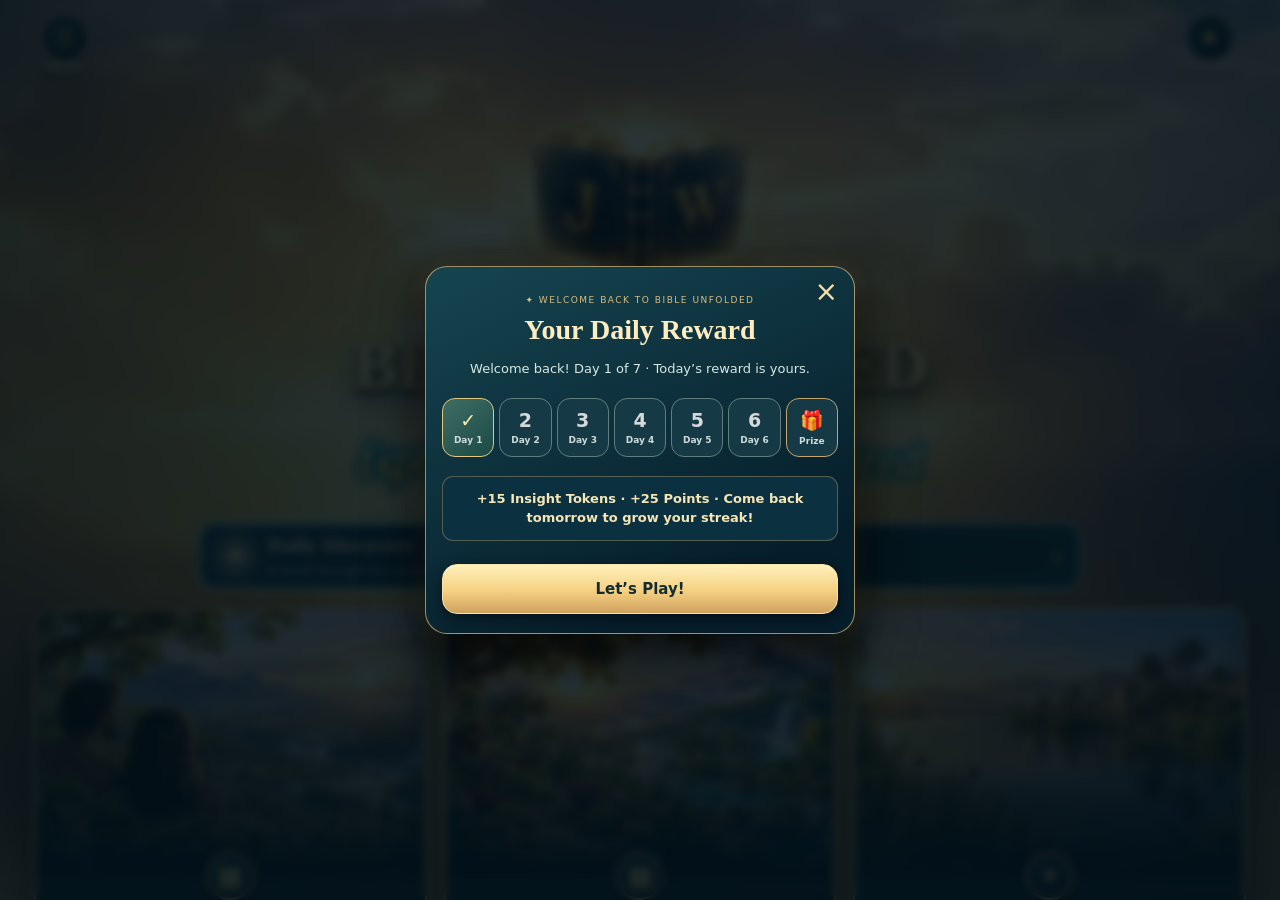
